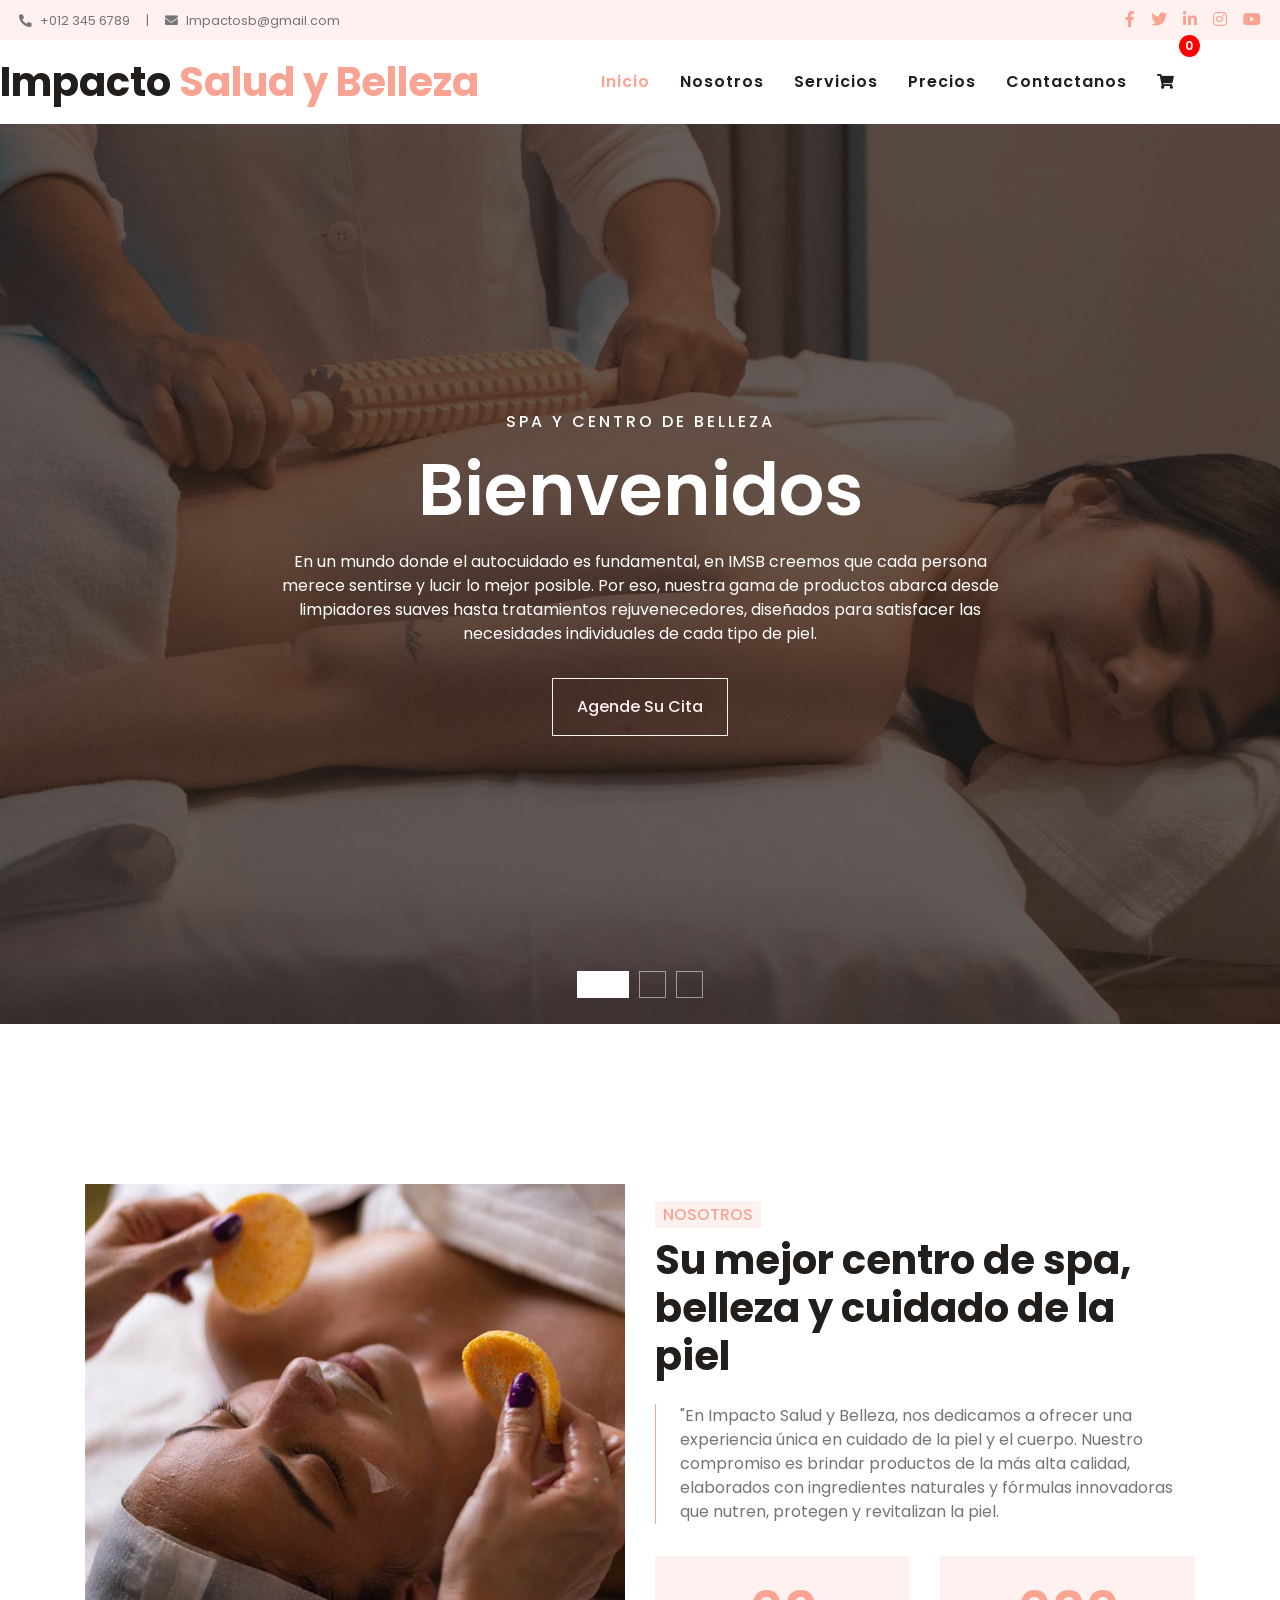
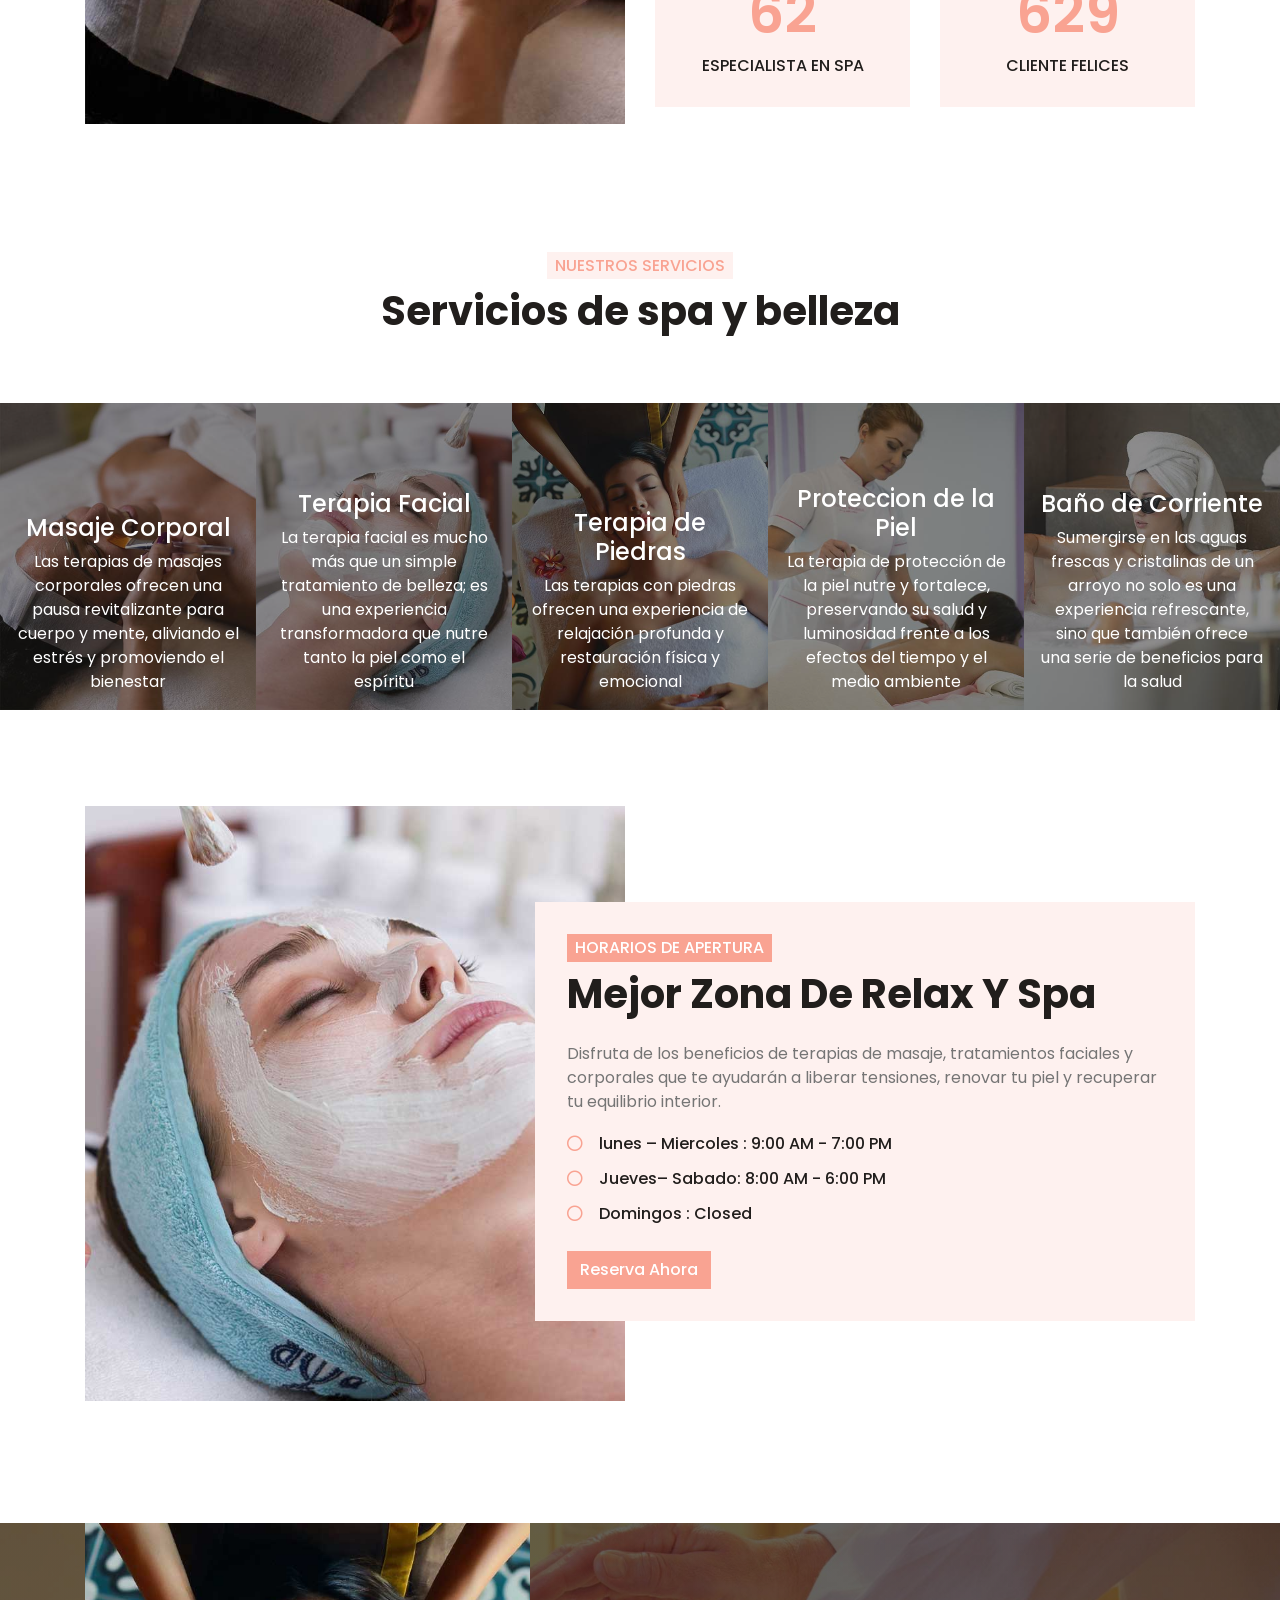
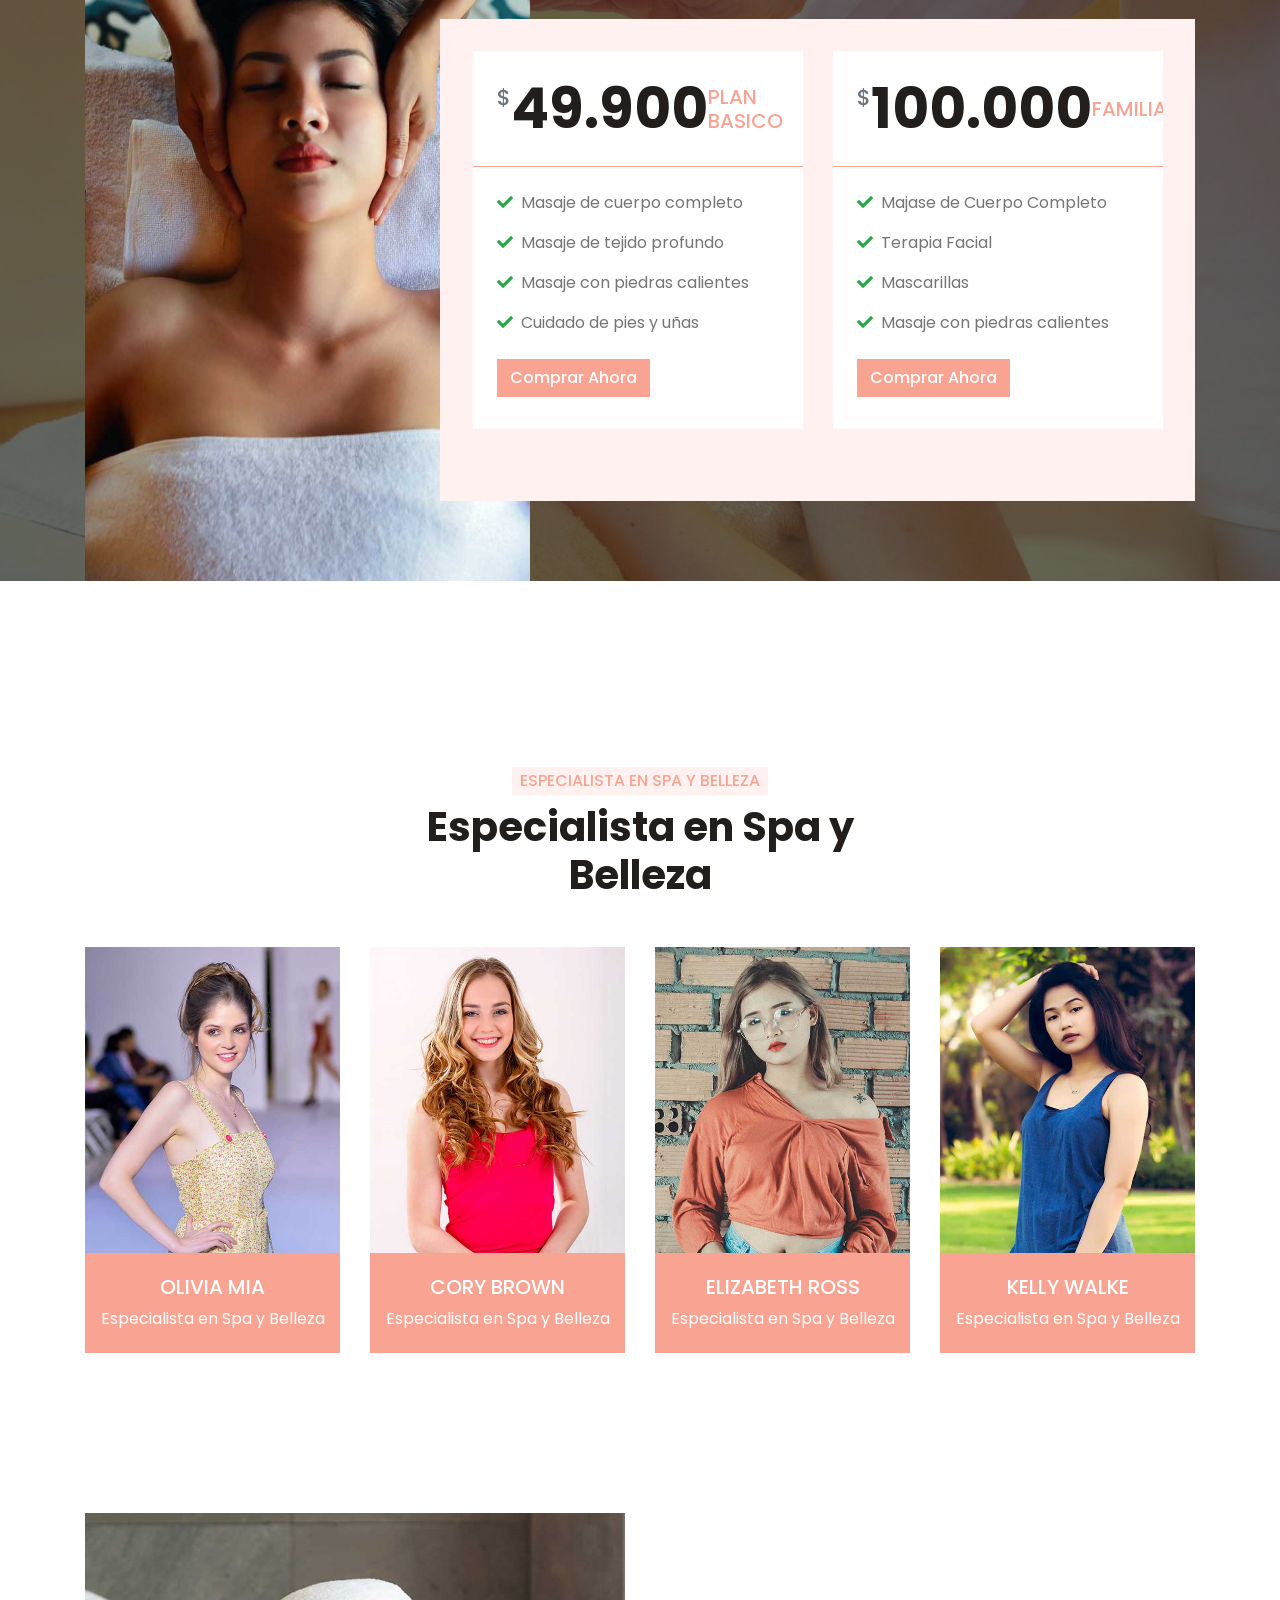
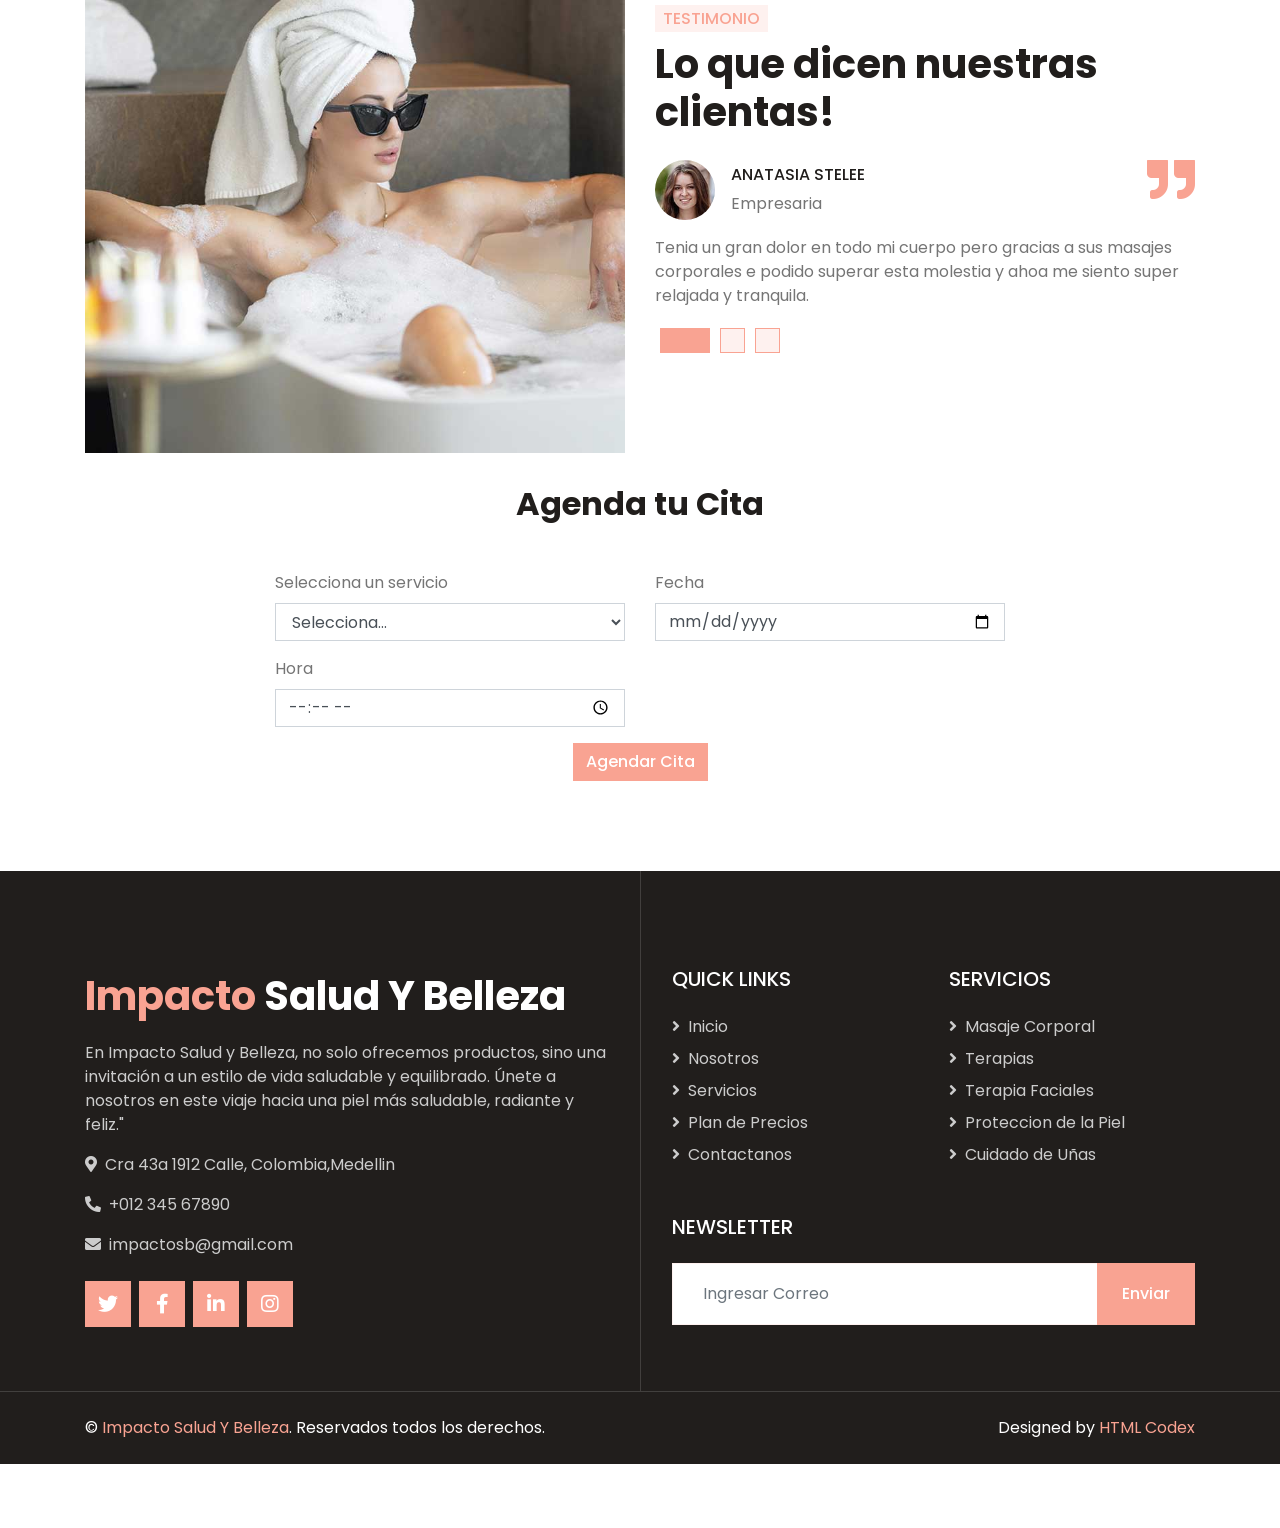
==== index_up.html @ 2ad61154 "Estructura inicial del proyecto" ====
<!DOCTYPE html>
<html lang="en">

<head>
    <meta charset="utf-8">
    <title>Impacto Salud y Belleza </title>
    <meta content="width=device-width, initial-scale=1.0" name="viewport">
    <meta content="Free HTML Templates" name="keywords">
    <meta content="Free HTML Templates" name="description">

    <!-- Favicon -->
    <link href="img/favicon.ico" rel="icon">

    <!-- Google Web Fonts -->
    <link rel="preconnect" href="https://fonts.gstatic.com">
    <link href="https://fonts.googleapis.com/css2?family=Poppins:wght@400;500;600;700&display=swap" rel="stylesheet">

    <!-- Font Awesome -->
    <link href="https://cdnjs.cloudflare.com/ajax/libs/font-awesome/5.10.0/css/all.min.css" rel="stylesheet">

    <!-- Libraries Stylesheet -->
    <link href="lib/animate/animate.min.css" rel="stylesheet">
    <link href="lib/owlcarousel/assets/owl.carousel.min.css" rel="stylesheet">
    <link href="lib/tempusdominus/css/tempusdominus-bootstrap-4.min.css" rel="stylesheet" />

    <!-- Customized Bootstrap Stylesheet -->
    <link href="css/style.css" rel="stylesheet">
</head>

<body>
    <!-- Topbar Start -->
    <div class="container-fluid bg-light d-none d-lg-block">
        <div class="row py-2 px-lg-1">
            <div class="col-lg-6 text-left mb-2 mb-lg-0">
                <div class="d-inline-flex align-items-center">
                    <small><i class="fa fa-phone-alt mr-2"></i>+012 345 6789</small>
                    <small class="px-3">|</small>
                    <small><i class="fa fa-envelope mr-2"></i>Impactosb@gmail.com</small>
                </div>
            </div>
            <div class="col-lg-6 text-right">
                <div class="d-inline-flex align-items-center">
                    <a class="text-primary px-2" href="">
                        <i class="fab fa-facebook-f"></i>
                    </a>
                    <a class="text-primary px-2" href="">
                        <i class="fab fa-twitter"></i>
                    </a>
                    <a class="text-primary px-2" href="">
                        <i class="fab fa-linkedin-in"></i>
                    </a>
                    <a class="text-primary px-2" href="">
                        <i class="fab fa-instagram"></i>
                    </a>
                    <a class="text-primary pl-2" href="">
                        <i class="fab fa-youtube"></i>
                    </a>
                </div>
            </div>
        </div>
    </div>
    <!-- Topbar End -->


    <!-- Navbar Start -->
    <div class="container-fluid p-0">
        <nav class="navbar navbar-expand-lg bg-white navbar-light py-3 py-lg-0 px-lg-0">
            <a href="index.html" class="navbar-brand ml-lg-0">
                <h1 class="m-0 text-primary"><span class="text-dark">Impacto</span> Salud y Belleza</h1>
            </a>
            <button type="button" class="navbar-toggler" data-toggle="collapse" data-target="#navbarCollapse">
                <span class="navbar-toggler-icon"></span>
            </button>
            <div class="collapse navbar-collapse justify-content-between px-lg-0.25" id="navbarCollapse">
                <div class="navbar-nav m-auto py-0">
                    <a href="index_up.html" class="nav-item nav-link active">Inicio</a>
                    <a href="Nosotros.html" class="nav-item nav-link">Nosotros</a>
                    <a href="Servicios.html" class="nav-item nav-link">Servicios</a>
                    <a href="Precios.html" class="nav-item nav-link">Precios</a>
                    <a href="Contactanos.html" class="nav-item nav-link">Contactanos</a
                   <li class="nav-item">
                    <a href="carrito.html" class="nav-link" style="position: relative;">
                        <i class="fas fa-shopping-cart" style="font-size: 15px;"></i>
                        <span id="cart-count" style="
                            position: absolute;
                            top: -5px;
                            right: -10px;
                            font-size: 12px;
                            background-color: red;
                            color: white;
                            border-radius: 50%;
                            padding: 2px 6px;
                        ">0</span>
                    </a>
                </li>
                    </div>
     
</div>
        </nav>
    </div>
    <!-- Navbar End -->


    <!-- Carousel Start -->
    <div class="container-fluid p-0 mb-5 pb-5">
        <div id="header-carousel" class="carousel slide carousel-fade" data-ride="carousel">
            <ol class="carousel-indicators">
                <li data-target="#header-carousel" data-slide-to="0" class="active"></li>
                <li data-target="#header-carousel" data-slide-to="1"></li>
                <li data-target="#header-carousel" data-slide-to="2"></li>
            </ol>
            <div class="carousel-inner">
                <div class="carousel-item position-relative active" style="min-height: 100vh;">
                    <img class="position-absolute w-100 h-100" src="img/carousel-1.jpg" style="object-fit: cover;">
                    <div class="carousel-caption d-flex flex-column align-items-center justify-content-center">
                        <div class="p-3" style="max-width: 900px;">
                            <h6 class="text-white text-uppercase mb-3 animate__animated animate__fadeInDown" style="letter-spacing: 3px;">Spa y centro de belleza</h6>
                            <h3 class="display-3 text-capitalize text-white mb-3">Bienvenidos</h3>
                            <p class="mx-md-5 px-5">En un mundo donde el autocuidado es fundamental, en IMSB creemos que cada persona merece sentirse y lucir lo mejor posible. Por eso, nuestra gama de productos abarca desde limpiadores suaves hasta tratamientos rejuvenecedores, diseñados para satisfacer las necesidades individuales de cada tipo de piel.</p>
                            <a class="btn btn-outline-light py-3 px-4 mt-3 animate__animated animate__fadeInUp" href="#">Agende Su Cita</a>
                        </div>
                    </div>
                </div>
                <div class="carousel-item position-relative" style="min-height: 100vh;">
                    <img class="position-absolute w-100 h-100" src="img/carousel-2.jpg" style="object-fit: cover;">
                    <div class="carousel-caption d-flex flex-column align-items-center justify-content-center">
                        <div class="p-3" style="max-width: 900px;">
                            <h6 class="text-white text-uppercase mb-3 animate__animated animate__fadeInDown" style="letter-spacing: 3px;">Spa y centro de belleza</h6>
                            <h3 class="display-3 text-capitalize text-white mb-3">Tratamientos Faciales</h3>
                            <p class="mx-md-5 px-5">En un mundo donde el autocuidado es fundamental, en IMSB creemos que cada persona merece sentirse y lucir lo mejor posible. Por eso, nuestra gama de productos abarca desde limpiadores suaves hasta tratamientos rejuvenecedores, diseñados para satisfacer las necesidades individuales de cada tipo de piel</p>
                            <a class="btn btn-outline-light py-3 px-4 mt-3 animate__animated animate__fadeInUp" href="#">Agende Su Cita</a>
                        </div>
                    </div>
                </div>
                <div class="carousel-item position-relative" style="min-height: 100vh;">
                    <img class="position-absolute w-100 h-100" src="img/carousel-3.jpg" style="object-fit: cover;">
                    <div class="carousel-caption d-flex flex-column align-items-center justify-content-center">
                        <div class="p-3" style="max-width: 900px;">
                            <h6 class="text-white text-uppercase mb-3 animate__animated animate__fadeInDown" style="letter-spacing: 3px;">Spa y centro de belleza</h6>
                            <h3 class="display-3 text-capitalize text-white mb-3">Tratamiento para la celulitis</h3>
                            <p class="mx-md-5 px-5">En un mundo donde el autocuidado es fundamental, en IMSB creemos que cada persona merece sentirse y lucir lo mejor posible. Por eso, nuestra gama de productos abarca desde limpiadores suaves hasta tratamientos rejuvenecedores, diseñados para satisfacer las necesidades individuales de cada tipo de piel</p>
                            <a class="btn btn-outline-light py-3 px-4 mt-3 animate__animated animate__fadeInUp" href="#">Agende Su Cita</a>
                        </div>
                    </div>
                </div>
            </div>
        </div>
    </div>
    <!-- Carousel End -->


    <!-- About Start -->
    <div class="container-fluid py-5">
        <div class="container py-5">
            <div class="row align-items-center">
                <div class="col-lg-6 pb-5 pb-lg-0">
                    <img class="img-fluid w-100" src="img/about.jpg" alt="">
                </div>
                <div class="col-lg-6">
                    <h6 class="d-inline-block text-primary text-uppercase bg-light py-1 px-2">Nosotros</h6>
                    <h1 class="mb-4">Su mejor centro de spa, belleza y cuidado de la piel</h1>
                    <p class="pl-4 border-left border-primary">"En Impacto Salud y Belleza, nos dedicamos a ofrecer una experiencia única en cuidado de la piel y el cuerpo. Nuestro compromiso es brindar productos de la más alta calidad, elaborados con ingredientes naturales y fórmulas innovadoras que nutren, protegen y revitalizan la piel.</p>
                    <div class="row pt-3">
                        <div class="col-6">
                            <div class="bg-light text-center p-4">
                                <h3 class="display-4 text-primary" data-toggle="counter-up">99</h3>
                                <h6 class="text-uppercase">Especialista en Spa</h6>
                            </div>
                        </div>
                        <div class="col-6">
                            <div class="bg-light text-center p-4">
                                <h3 class="display-4 text-primary" data-toggle="counter-up">999</h3>
                                <h6 class="text-uppercase">Cliente Felices</h6>
                            </div>
                        </div>
                    </div>
                </div>
            </div>
        </div>
    </div>
    <!-- About End -->


    <!-- Service Start -->
    <div class="container-fluid px-0 py-5 my-5">
        <div class="row mx-0 justify-content-center text-center">
            <div class="col-lg-6">
                <h6 class="d-inline-block bg-light text-primary text-uppercase py-1 px-2">Nuestros Servicios</h6>
                <h1>Servicios de spa y belleza</h1>
            </div>
        </div>
        <div class="owl-carousel service-carousel">
            <div class="service-item position-relative">
                <img class="img-fluid" src="img/service-1.jpg" alt="">
                <div class="service-text text-center">
                    <h4 class="text-white font-weight-medium px-3">Masaje Corporal</h4>
                    <p class="text-white px-3 mb-3">Las terapias de masajes corporales ofrecen una pausa revitalizante para cuerpo y mente, aliviando el estrés y promoviendo el bienestar</p>
                    <div class="w-100 bg-white text-center p-4" >
                        <a class="btn btn-primary" href="">Agendar Cita</a>
                    </div>
                </div>
            </div>
            <div class="service-item position-relative">
                <img class="img-fluid" src="img/service-2.jpg" alt="">
                <div class="service-text text-center">
                    <h4 class="text-white font-weight-medium px-3">Terapia Facial</h4>
                    <p class="text-white px-3 mb-3">La terapia facial es mucho más que un simple tratamiento de belleza; es una experiencia transformadora que nutre tanto la piel como el espíritu</p>
                    <div class="w-100 bg-white text-center p-4" >
                        <a class="btn btn-primary" href="">Agendar Cita</a>
                    </div>
                </div>
            </div>
            <div class="service-item position-relative">
                <img class="img-fluid" src="img/service-3.jpg" alt="">
                <div class="service-text text-center">
                    <h4 class="text-white font-weight-medium px-3">Terapia de Piedras</h4>
                    <p class="text-white px-3 mb-3">Las terapias con piedras ofrecen una experiencia de relajación profunda y restauración física y emocional</p>
                    <div class="w-100 bg-white text-center p-4" >
                        <a class="btn btn-primary" href="">Agendar Cita</a>
                    </div>
                </div>
            </div>
            <div class="service-item position-relative">
                <img class="img-fluid" src="img/service-4.jpg" alt="">
                <div class="service-text text-center">
                    <h4 class="text-white font-weight-medium px-3">Proteccion de la Piel</h4>
                    <p class="text-white px-3 mb-3">La terapia de protección de la piel nutre y fortalece, preservando su salud y luminosidad frente a los efectos del tiempo y el medio ambiente</p>
                    <div class="w-100 bg-white text-center p-4" >
                        <a class="btn btn-primary" href="">Agendar Cita</a>
                    </div>
                </div>
            </div>
            <div class="service-item position-relative">
                <img class="img-fluid" src="img/service-5.jpg" alt="">
                <div class="service-text text-center">
                    <h4 class="text-white font-weight-medium px-3">Baño de Corriente</h4>
                    <p class="text-white px-3 mb-3">Sumergirse en las aguas frescas y cristalinas de un arroyo no solo es una experiencia refrescante, sino que también ofrece una serie de beneficios para la salud</p>
                    <div class="w-100 bg-white text-center p-4" >
                        <a class="btn btn-primary" href="">Agendar Cita</a>
                    </div>
                </div>
            </div>
            <div class="service-item position-relative">
                <img class="img-fluid" src="img/service-6.jpg" alt="">
                <div class="service-text text-center">
                    <h4 class="text-white font-weight-medium px-3">Mascarillas</h4>
                    <p class="text-white px-3 mb-3">El enmascaramiento facial no solo es un ritual de belleza, sino una forma eficaz de rejuvenecer y revitalizar la piel</p>
                    <div class="w-100 bg-white text-center p-4" >
                        <a class="btn btn-primary" href="">Agendar Cita</a>
                    </div>
                </div>
                
            </div>
            <section id="appointment" class="appointment-section">
                <div class="container">
                    <div class="row justify-content-center">
                        <div class="col-lg-8">
                            <div class="section-title text-center mb-5">
                                <h2>Agenda tu Cita</h2>
                                
</section>

    </div>
    <!-- Service End -->


    <!-- Open Hours Start -->
    <div class="container-fluid py-5">
        <div class="container py-5">
            <div class="row">
                <div class="col-lg-6" style="min-height: 500px;">
                    <div class="position-relative h-100">
                        <img class="position-absolute w-100 h-100" src="img/opening.jpg" style="object-fit: cover;">
                    </div>
                </div>
                <div class="col-lg-6 pt-5 pb-lg-5">
                    <div class="hours-text bg-light p-4 p-lg-5 my-lg-5">
                        <h6 class="d-inline-block text-white text-uppercase bg-primary py-1 px-2">Horarios de Apertura</h6>
                        <h1 class="mb-4">Mejor Zona De Relax Y Spa</h1>
                        <p>Disfruta de los beneficios de terapias de masaje, tratamientos faciales y corporales que te ayudarán a liberar tensiones, renovar tu piel y recuperar tu equilibrio interior.</p>
                        <ul class="list-inline">
                            <li class="h6 py-1"><i class="far fa-circle text-primary mr-3"></i>lunes – Miercoles : 9:00 AM - 7:00 PM</li>
                            <li class="h6 py-1"><i class="far fa-circle text-primary mr-3"></i>Jueves–  Sabado: 8:00 AM - 6:00 PM</li>
                            <li class="h6 py-1"><i class="far fa-circle text-primary mr-3"></i>Domingos : Closed</li>
                        </ul>
                        <a href="" class="btn btn-primary mt-2">Reserva Ahora</a>
                    </div>
                </div>
            </div>
        </div>
    </div>
    <!-- Open Hours End -->


    <!-- Pricing Start -->
    <div class="container-fluid bg-pricing" style="margin: 90px 0;">
        <div class="container">
            <div class="row">
                <div class="col-lg-5" style="min-height: 500px;">
                    <div class="position-relative h-100">
                        <img class="position-absolute w-100 h-100" src="img/pricing.jpg" style="object-fit: cover;">
                    </div>
                </div>
                <div class="col-lg-7 pt-5 pb-lg-5">
                    <div class="pricing-text bg-light p-4 p-lg-5 my-lg-5">
                        <div class="owl-carousel pricing-carousel">
                            <div class="bg-white">
                                <div class="d-flex align-items-center justify-content-between border-bottom border-primary p-4">
                                    <h1 class="display-4 mb-0">
                                        <small class="align-top text-muted font-weight-medium" style="font-size: 22px; line-height: 45px;">$</small>49.900<small class="align-bottom text-muted font-weight-medium" style="font-size: 16px; line-height: 40px;"></small>
                                    </h1>
                                    <h5 class="text-primary text-uppercase m-0">Plan Basico</h5>
                                </div>
                                <div class="p-4">
                                    <p><i class="fa fa-check text-success mr-2"></i>Masaje de cuerpo completo</p>
                                    <p><i class="fa fa-check text-success mr-2"></i>Masaje de tejido profundo</p>
                                    <p><i class="fa fa-check text-success mr-2"></i>Masaje con piedras calientes</p>
                                    <p><i class="fa fa-check text-success mr-2"></i>Cuidado de pies y uñas</p>
                                    <a href="" class="btn btn-primary my-2">Comprar Ahora</a>
                                </div>
                            </div>
                            <div class="bg-white">
                                <div class="d-flex align-items-center justify-content-between border-bottom border-primary p-4">
                                    <h1 class="display-4 mb-0">
                                        <small class="align-top text-muted font-weight-medium" style="font-size: 22px; line-height: 45px;">$</small>100.000<small class="align-bottom text-muted font-weight-medium" style="font-size: 16px; line-height: 40px;"></small>
                                    </h1>
                                    <h5 class="text-primary text-uppercase m-0">Familiar</h5>
                                </div>
                                <div class="p-4">
                                    <p><i class="fa fa-check text-success mr-2"></i>Majase de Cuerpo Completo</p>
                                    <p><i class="fa fa-check text-success mr-2"></i>Terapia Facial</p>
                                    <p><i class="fa fa-check text-success mr-2"></i>Mascarillas</p>
                                    <p><i class="fa fa-check text-success mr-2"></i>Masaje con piedras calientes</p>
                                    <a href="" class="btn btn-primary my-2">Comprar Ahora</a>
                                </div>
                            </div>
                            <div class="bg-white">
                                <div class="d-flex align-items-center justify-content-between border-bottom border-primary p-4">
                                    <h1 class="display-4 mb-0">
                                        <small class="align-top text-muted font-weight-medium" style="font-size: 22px; line-height: 45px;">$</small>200.000<small class="align-bottom text-muted font-weight-medium" style="font-size: 16px; line-height: 40px;"></small>
                                    </h1>
                                    <h5 class="text-primary text-uppercase m-0">VIP</h5>
                                </div>
                                <div class="p-4">
                                    <p><i class="fa fa-check text-success mr-2"></i>Masaje De cuerpo Completo</p>
                                    <p><i class="fa fa-check text-success mr-2"></i>Masaje de piedras calientes</p>
                                    <p><i class="fa fa-check text-success mr-2"></i>Proteccion de la Piel</p>
                                    <p><i class="fa fa-check text-success mr-2"></i>Terapia facial</p>
                                    <p><i class="fa fa-check text-success mr-2"></i>Mascarillas</p>
                                    <a href="" class="btn btn-primary my-2">Comprar Ahora</a>
                                </div>
                            </div>
                        </div>
                    </div>
                </div>
            </div>
        </div>
    </div>
    <!-- Pricing End -->


    <!-- Team Start -->
    <div class="container-fluid py-5">
        <div class="container pt-5">
            <div class="row justify-content-center text-center">
                <div class="col-lg-6">
                    <h6 class="d-inline-block bg-light text-primary text-uppercase py-1 px-2">Especialista en Spa y Belleza</h6>
                    <h1 class="mb-5">Especialista en Spa y Belleza</h1>
                </div>
            </div>
            <div class="row">
                <div class="col-lg-3 col-md-6">
                    <div class="team position-relative overflow-hidden mb-5">
                        <img class="img-fluid" src="img/team-1.jpg" alt="">
                        <div class="position-relative text-center">
                            <div class="team-text bg-primary text-white">
                                <h5 class="text-white text-uppercase">Olivia Mia</h5>
                                <p class="m-0">Especialista en Spa y Belleza</p>
                            </div>
                            <div class="team-social bg-dark text-center">
                                <a class="btn btn-outline-primary btn-square mr-2" href="#"><i class="fab fa-twitter"></i></a>
                                <a class="btn btn-outline-primary btn-square mr-2" href="#"><i class="fab fa-facebook-f"></i></a>
                                <a class="btn btn-outline-primary btn-square mr-2" href="#"><i class="fab fa-linkedin-in"></i></a>
                                <a class="btn btn-outline-primary btn-square" href="#"><i class="fab fa-instagram"></i></a>
                            </div>
                        </div>
                    </div>
                </div>
                <div class="col-lg-3 col-md-6">
                    <div class="team position-relative overflow-hidden mb-5">
                        <img class="img-fluid" src="img/team-2.jpg" alt="">
                        <div class="position-relative text-center">
                            <div class="team-text bg-primary text-white">
                                <h5 class="text-white text-uppercase">Cory Brown</h5>
                                <p class="m-0">Especialista en Spa y Belleza</p>
                            </div>
                            <div class="team-social bg-dark text-center">
                                <a class="btn btn-outline-primary btn-square mr-2" href="#"><i class="fab fa-twitter"></i></a>
                                <a class="btn btn-outline-primary btn-square mr-2" href="#"><i class="fab fa-facebook-f"></i></a>
                                <a class="btn btn-outline-primary btn-square mr-2" href="#"><i class="fab fa-linkedin-in"></i></a>
                                <a class="btn btn-outline-primary btn-square" href="#"><i class="fab fa-instagram"></i></a>
                            </div>
                        </div>
                    </div>
                </div>
                <div class="col-lg-3 col-md-6">
                    <div class="team position-relative overflow-hidden mb-5">
                        <img class="img-fluid" src="img/team-3.jpg" alt="">
                        <div class="position-relative text-center">
                            <div class="team-text bg-primary text-white">
                                <h5 class="text-white text-uppercase">Elizabeth Ross</h5>
                                <p class="m-0">Especialista en Spa y Belleza</p>
                            </div>
                            <div class="team-social bg-dark text-center">
                                <a class="btn btn-outline-primary btn-square mr-2" href="#"><i class="fab fa-twitter"></i></a>
                                <a class="btn btn-outline-primary btn-square mr-2" href="#"><i class="fab fa-facebook-f"></i></a>
                                <a class="btn btn-outline-primary btn-square mr-2" href="#"><i class="fab fa-linkedin-in"></i></a>
                                <a class="btn btn-outline-primary btn-square" href="#"><i class="fab fa-instagram"></i></a>
                            </div>
                        </div>
                    </div>
                </div>
                <div class="col-lg-3 col-md-6">
                    <div class="team position-relative overflow-hidden mb-5">
                        <img class="img-fluid" src="img/team-4.jpg" alt="">
                        <div class="position-relative text-center">
                            <div class="team-text bg-primary text-white">
                                <h5 class="text-white text-uppercase">Kelly Walke</h5>
                                <p class="m-0">Especialista en Spa y Belleza</p>
                            </div>
                            <div class="team-social bg-dark text-center">
                                <a class="btn btn-outline-primary btn-square mr-2" href="#"><i class="fab fa-twitter"></i></a>
                                <a class="btn btn-outline-primary btn-square mr-2" href="#"><i class="fab fa-facebook-f"></i></a>
                                <a class="btn btn-outline-primary btn-square mr-2" href="#"><i class="fab fa-linkedin-in"></i></a>
                                <a class="btn btn-outline-primary btn-square" href="#"><i class="fab fa-instagram"></i></a>
                            </div>
                        </div>
                    </div>
                </div>
            </div>
        </div>
    </div>
    <!-- Team End -->


    <!-- Testimonial Start -->
    <div class="container-fluid py-5">
        <div class="container py-5">
            <div class="row align-items-center">
                <div class="col-lg-6 pb-5 pb-lg-0">
                    <img class="img-fluid w-100" src="img/testimonial.jpg" alt="">
                </div>
                <div class="col-lg-6">
                    <h6 class="d-inline-block text-primary text-uppercase bg-light py-1 px-2">Testimonio</h6>
                    <h1 class="mb-4">Lo que dicen nuestras clientas!</h1>
                    <div class="owl-carousel testimonial-carousel">
                        <div class="position-relative">
                            <i class="fa fa-3x fa-quote-right text-primary position-absolute" style="top: -6px; right: 0;"></i>
                            <div class="d-flex align-items-center mb-3">
                                <img class="img-fluid rounded-circle" src="img/testimonial-1.jpg" style="width: 60px; height: 60px;" alt="">
                                <div class="ml-3">
                                    <h6 class="text-uppercase">Anatasia Stelee</h6>
                                    <span>Empresaria</span>
                                </div>
                            </div>
                            <p class="m-0">Tenia un gran dolor en todo mi cuerpo pero gracias a sus masajes corporales e podido superar esta molestia y ahoa me siento super relajada y tranquila.</p>
                        </div>
                        <div class="position-relative">
                            <i class="fa fa-3x fa-quote-right text-primary position-absolute" style="top: -6px; right: 0;"></i>
                            <div class="d-flex align-items-center mb-3">
                                <img class="img-fluid rounded-circle" src="img/testimonial-2.jpg" style="width: 60px; height: 60px;" alt="">
                                <div class="ml-3">
                                    <h6 class="text-uppercase">Annie Rosales</h6>
                                    <span>Ingeniera</span>
                                </div>
                            </div>
                            <p class="m-0">Sufro de Problemas de resequeda en mi piel, pero hoy estuve en IMSB realizandome un terapia de proteccion de la piel y fue increible ahora siento mi piel mucho mas suave y agradable.</p>
                        </div>
                        <div class="position-relative">
                            <i class="fa fa-3x fa-quote-right text-primary position-absolute" style="top: -6px; right: 0;"></i>
                            <div class="d-flex align-items-center mb-3">
                                <img class="img-fluid rounded-circle" src="img/testimonial-3.jpg" style="width: 60px; height: 60px;" alt="">
                                <div class="ml-3">
                                    <h6 class="text-uppercase">Roberta Grisales</h6>
                                    <span>Couh</span>
                                </div>
                            </div>
                            <p class="m-0">Sus Baños de arroyo son super genial para relajar el Cuerpo.</p>
                        </div>
                    </div>
                </div>
            </div>
        </div>
    </div>
    <!-- Testimonial End -->


    <!-- Footer Start -->
    <section id="appointment" class="appointment-section">
        <div class="container">
            <div class="row justify-content-center">
                <div class="col-lg-8">
                    <div class="section-title text-center mb-5">
                        <h2>Agenda tu Cita</h2>
        
                        </div>
                        <div class="row">
                            <div class="col-md-6 mb-3">
                                <label for="service">Selecciona un servicio</label>
                                <select name="service" id="service" class="form-control" required>
                                    <option value="">Selecciona...</option>
                                    <option value="1">Masaje relajante</option>
                                    <option value="2">Facial rejuvenecedor</option>
                                    <option value="3">Manicure & Pedicure</option>
                                </select>
                            </div>
                            <div class="col-md-6 mb-3">
                                <label for="date">Fecha</label>
                                <input type="date" name="date" id="date" class="form-control" required>
                            </div>
                        </div>
                        <div class="row">
                            <div class="col-md-6 mb-3">
                                <label for="time">Hora</label>
                                <input type="time" name="time" id="time" class="form-control" required>
                            </div>
                        </div>
                        <div class="text-center">
                            <button type="submit" class="btn btn-primary">Agendar Cita</button>
                        </div>
                    </form>
                </div>
            </div>
        </div>
    </section>
    
    </body>

    <div class="footer container-fluid position-relative bg-dark py-5" style="margin-top: 90px;">
        <div class="container pt-5">
            <div class="row">
                <div class="col-lg-6 pr-lg-5 mb-5">
                    <a href="index.html" class="navbar-brand">
                        <h1 class="mb-3 text-white"><span class="text-primary">Impacto</span> Salud Y Belleza</h1>
                    </a>
                    <p>En Impacto Salud y Belleza, no solo ofrecemos productos, sino una invitación a un estilo de vida saludable y equilibrado. Únete a nosotros en este viaje hacia una piel más saludable, radiante y feliz."</p>
                    <p><i class="fa fa-map-marker-alt mr-2"></i>Cra 43a 1912 Calle, Colombia,Medellin</p>
                    <p><i class="fa fa-phone-alt mr-2"></i>+012 345 67890</p>
                    <p><i class="fa fa-envelope mr-2"></i>impactosb@gmail.com</p>
                    <div class="d-flex justify-content-start mt-4">
                        <a class="btn btn-lg btn-primary btn-lg-square mr-2" href="#"><i class="fab fa-twitter"></i></a>
                        <a class="btn btn-lg btn-primary btn-lg-square mr-2" href="#"><i class="fab fa-facebook-f"></i></a>
                        <a class="btn btn-lg btn-primary btn-lg-square mr-2" href="#"><i class="fab fa-linkedin-in"></i></a>
                        <a class="btn btn-lg btn-primary btn-lg-square" href="#"><i class="fab fa-instagram"></i></a>
                    </div>
                </div>
                <div class="col-lg-6 pl-lg-5">
                    <div class="row">
                        <div class="col-sm-6 mb-5">
                            <h5 class="text-white text-uppercase mb-4">Quick Links</h5>
                            <div class="d-flex flex-column justify-content-start">
                                <a class="text-white-50 mb-2" href="#"><i class="fa fa-angle-right mr-2"></i>Inicio</a>
                                <a class="text-white-50 mb-2" href="#"><i class="fa fa-angle-right mr-2"></i>Nosotros</a>
                                <a class="text-white-50 mb-2" href="#"><i class="fa fa-angle-right mr-2"></i>Servicios</a>
                                <a class="text-white-50 mb-2" href="#"><i class="fa fa-angle-right mr-2"></i>Plan de Precios</a>
                                <a class="text-white-50" href="#"><i class="fa fa-angle-right mr-2"></i>Contactanos</a>
                            </div>
                        </div>
                        <div class="col-sm-6 mb-5">
                            <h5 class="text-white text-uppercase mb-4">Servicios</h5>
                            <div class="d-flex flex-column justify-content-start">
                                <a class="text-white-50 mb-2" href="#"><i class="fa fa-angle-right mr-2"></i>Masaje Corporal</a>
                                <a class="text-white-50 mb-2" href="#"><i class="fa fa-angle-right mr-2"></i>Terapias</a>
                                <a class="text-white-50 mb-2" href="#"><i class="fa fa-angle-right mr-2"></i>Terapia Faciales</a>
                                <a class="text-white-50 mb-2" href="#"><i class="fa fa-angle-right mr-2"></i>Proteccion de la Piel</a>
                                <a class="text-white-50" href="#"><i class="fa fa-angle-right mr-2"></i>Cuidado de Uñas</a>
                            </div>
                        </div>
                        <div class="col-sm-12 mb-5">
                            <h5 class="text-white text-uppercase mb-4">Newsletter</h5>
                            <div class="w-100">
                                <div class="input-group">
                                    <input type="text" class="form-control border-light" style="padding: 30px;" placeholder="Ingresar Correo">
                                    <div class="input-group-append">
                                        <button class="btn btn-primary px-4">Enviar</button>
                                    </div>
                                </div>
                            </div>
                        </div>
                    </div>
                </div>
            </div>
        </div>
    </div>
    <div class="container-fluid bg-dark text-light border-top py-4" style="border-color: rgba(256, 256, 256, .15) !important;">
        <div class="container">
            <div class="row">
                <div class="col-md-6 text-center text-md-left mb-3 mb-md-0">
                    <p class="m-0 text-white">&copy; <a href="#">Impacto Salud Y Belleza</a>. Reservados todos los derechos.</p>
                </div>
                <div class="col-md-6 text-center text-md-right">
                    <p class="m-0 text-white">Designed by <a href="https://htmlcodex.com">HTML Codex</a></p>
                </div>
            </div>
        </div>
    </div>
    <!-- Footer End -->


    <!-- Back to Top -->
    <a href="#" class="btn btn-lg btn-primary back-to-top"><i class="fa fa-angle-double-up"></i></a>


    <!-- JavaScript Libraries -->
    <script src="https://code.jquery.com/jquery-3.4.1.min.js"></script>
    <script src="https://stackpath.bootstrapcdn.com/bootstrap/4.4.1/js/bootstrap.bundle.min.js"></script>
    <script src="lib/easing/easing.min.js"></script>
    <script src="lib/waypoints/waypoints.min.js"></script>
    <script src="lib/counterup/counterup.min.js"></script>
    <script src="lib/owlcarousel/owl.carousel.min.js"></script>
    <script src="lib/tempusdominus/js/moment.min.js"></script>
    <script src="lib/tempusdominus/js/moment-timezone.min.js"></script>
    <script src="lib/tempusdominus/js/tempusdominus-bootstrap-4.min.js"></script>

    <!-- Contact Javascript File -->
    <script src="mail/jqBootstrapValidation.min.js"></script>
    <script src="mail/contact.js"></script>

    <!-- Template Javascript -->
    <script src="js/main.js"></script>

</html>
---- css/style.css ----
/******* Bootstrap Theming ********/
/*!
 * Bootstrap v4.5.3 (https://getbootstrap.com/)
 * Copyright 2011-2020 The Bootstrap Authors
 * Copyright 2011-2020 Twitter, Inc.
 * Licensed under MIT (https://github.com/twbs/bootstrap/blob/main/LICENSE)
 */
:root {
  --blue: #007bff;
  --indigo: #6610f2;
  --purple: #6f42c1;
  --pink: #e83e8c;
  --red: #dc3545;
  --orange: #fd7e14;
  --yellow: #ffc107;
  --green: #28a745;
  --teal: #20c997;
  --cyan: #17a2b8;
  --white: #fff;
  --gray: #6c757d;
  --gray-dark: #343a40;
  --primary: #F9A392;
  --secondary: #6EBBF6;
  --success: #28a745;
  --info: #17a2b8;
  --warning: #ffc107;
  --danger: #dc3545;
  --light: #FEF1EF;
  --dark: #211E1C;
  --breakpoint-xs: 0;
  --breakpoint-sm: 576px;
  --breakpoint-md: 768px;
  --breakpoint-lg: 992px;
  --breakpoint-xl: 1200px;
  --font-family-sans-serif: "Poppins", sans-serif;
  --font-family-monospace: SFMono-Regular, Menlo, Monaco, Consolas, "Liberation Mono", "Courier New", monospace;
}

*,
*::before,
*::after {
  box-sizing: border-box;
}

html {
  font-family: sans-serif;
  line-height: 1.15;
  -webkit-text-size-adjust: 100%;
  -webkit-tap-highlight-color: rgba(0, 0, 0, 0);
}

article, aside, figcaption, figure, footer, header, hgroup, main, nav, section {
  display: block;
}

body {
  margin: 0;
  font-family: "Poppins", sans-serif;
  font-size: 1rem;
  font-weight: 400;
  line-height: 1.5;
  color: #757575;
  text-align: left;
  background-color: #fff;
}

[tabindex="-1"]:focus:not(:focus-visible) {
  outline: 0 !important;
}

hr {
  box-sizing: content-box;
  height: 0;
  overflow: visible;
}

h1, h2, h3, h4, h5, h6 {
  margin-top: 0;
  margin-bottom: 0.5rem;
}

p {
  margin-top: 0;
  margin-bottom: 1rem;
}

abbr[title],
abbr[data-original-title] {
  text-decoration: underline;
  text-decoration: underline dotted;
  cursor: help;
  border-bottom: 0;
  text-decoration-skip-ink: none;
}

address {
  margin-bottom: 1rem;
  font-style: normal;
  line-height: inherit;
}

ol,
ul,
dl {
  margin-top: 0;
  margin-bottom: 1rem;
}

ol ol,
ul ul,
ol ul,
ul ol {
  margin-bottom: 0;
}

dt {
  font-weight: 700;
}

dd {
  margin-bottom: 2rem;
  margin-left: 0;
}

blockquote {
  margin: 0 0 1rem;
}

b,
strong {
  font-weight: bolder;
}

small {
  font-size: 80%;
}

sub,
sup {
  position: relative;
  font-size: 75%;
  line-height: 0;
  vertical-align: baseline;
}

sub {
  bottom: -.25em;
}

sup {
  top: -.5em;
}

a {
  color: #F9A392;
  text-decoration: none;
  background-color: transparent;
}

a:hover {
  color: #f56649;
  text-decoration: underline;
}

a:not([href]):not([class]) {
  color: inherit;
  text-decoration: none;
}

a:not([href]):not([class]):hover {
  color: inherit;
  text-decoration: none;
}

pre,
code,
kbd,
samp {
  font-family: SFMono-Regular, Menlo, Monaco, Consolas, "Liberation Mono", "Courier New", monospace;
  font-size: 1em;
}

pre {
  margin-top: 0;
  margin-bottom: 1rem;
  overflow: auto;
  -ms-overflow-style: scrollbar;
}

figure {
  margin: 0 0 1rem;
}

img {
  vertical-align: middle;
  border-style: none;
}

svg {
  overflow: hidden;
  vertical-align: middle;
}

table {
  border-collapse: collapse;
}

caption {
  padding-top: 0.75rem;
  padding-bottom: 0.75rem;
  color: #6c757d;
  text-align: left;
  caption-side: bottom;
}

th {
  text-align: inherit;
  text-align: -webkit-match-parent;
}

label {
  display: inline-block;
  margin-bottom: 0.5rem;
}

button {
  border-radius: 0;
}

button:focus {
  outline: 1px dotted;
  outline: 5px auto -webkit-focus-ring-color;
}

input,
button,
select,
optgroup,
textarea {
  margin: 0;
  font-family: inherit;
  font-size: inherit;
  line-height: inherit;
}

button,
input {
  overflow: visible;
}

button,
select {
  text-transform: none;
}

[role="button"] {
  cursor: pointer;
}

select {
  word-wrap: normal;
}

button,
[type="button"],
[type="reset"],
[type="submit"] {
  -webkit-appearance: button;
}

button:not(:disabled),
[type="button"]:not(:disabled),
[type="reset"]:not(:disabled),
[type="submit"]:not(:disabled) {
  cursor: pointer;
}

button::-moz-focus-inner,
[type="button"]::-moz-focus-inner,
[type="reset"]::-moz-focus-inner,
[type="submit"]::-moz-focus-inner {
  padding: 0;
  border-style: none;
}

input[type="radio"],
input[type="checkbox"] {
  box-sizing: border-box;
  padding: 0;
}

textarea {
  overflow: auto;
  resize: vertical;
}

fieldset {
  min-width: 0;
  padding: 0;
  margin: 0;
  border: 0;
}

legend {
  display: block;
  width: 100%;
  max-width: 100%;
  padding: 0;
  margin-bottom: .5rem;
  font-size: 1.5rem;
  line-height: inherit;
  color: inherit;
  white-space: normal;
}

@media (max-width: 1200px) {
  legend {
    font-size: calc(1.5rem + 0.3vw) ;
  }
}

progress {
  vertical-align: baseline;
}

[type="number"]::-webkit-inner-spin-button,
[type="number"]::-webkit-outer-spin-button {
  height: auto;
}

[type="search"] {
  outline-offset: -2px;
  -webkit-appearance: none;
}

[type="search"]::-webkit-search-decoration {
  -webkit-appearance: none;
}

::-webkit-file-upload-button {
  font: inherit;
  -webkit-appearance: button;
}

output {
  display: inline-block;
}

summary {
  display: list-item;
  cursor: pointer;
}

template {
  display: none;
}

[hidden] {
  display: none !important;
}

h1, h2, h3, h4, h5, h6,
.h1, .h2, .h3, .h4, .h5, .h6 {
  margin-bottom: 0.5rem;
  font-weight: 500;
  line-height: 1.2;
  color: #211E1C;
}

h1, .h1 {
  font-size: 2.5rem;
}

@media (max-width: 1200px) {
  h1, .h1 {
    font-size: calc(1rem + 1.5vw);
}
}

h2, .h2 {
  font-size: 2rem;
}

@media (max-width: 1200px) {
  h2, .h2 {
    font-size: calc(1rem + 0.9vw) ;
  }
}

h3, .h3 {
  font-size: 1.75rem;
}

@media (max-width: 1200px) {
  h3, .h3 {
    font-size: calc(1rem + 0.6vw) ;
  }
}

h4, .h4 {
  font-size: 1.5rem;
}

@media (max-width: 1200px) {
  h4, .h4 {
    font-size: calc(1.275rem + 0.3vw) ;
  }
}

h5, .h5 {
  font-size: 1.25rem;
}

h6, .h6 {
  font-size: 1rem;
}

.lead {
  font-size: 1.25rem;
  font-weight: 300;
}

.display-1 {
  font-size: 6rem;
  font-weight: 300;
  line-height: 1.2;
}

@media (max-width: 1200px) {
  .display-1 {
    font-size: calc(1.725rem + 5.7vw) ;
  }
}

.display-2 {
  font-size: 5.5rem;
  font-weight: 300;
  line-height: 1.2;
}

@media (max-width: 1200px) {
  .display-2 {
    font-size: calc(1.675rem + 5.1vw) ;
  }
}

.display-3 {
  font-size: 4.5rem;
  font-weight: 300;
  line-height: 1.2;
}

@media (max-width: 1200px) {
  .display-3 {
    font-size: calc(1.575rem + 3.9vw) ;
  }
}

.display-4 {
  font-size: 3.5rem;
  font-weight: 300;
  line-height: 1.2;
}

@media (max-width: 1200px) {
  .display-4 {
    font-size: calc(1.475rem + 2.7vw) ;
  }
}

hr {
  margin-top: 1rem;
  margin-bottom: 1rem;
  border: 0;
  border-top: 1px solid rgba(0, 0, 0, 0.1);
}

small,
.small {
  font-size: 80%;
  font-weight: 400;
}

mark,
.mark {
  padding: 0.2em;
  background-color: #fcf8e3;
}

.list-unstyled {
  padding-left: 0;
  list-style: none;
}

.list-inline {
  padding-left: 0;
  list-style: none;
}

.list-inline-item {
  display: inline-block;
}

.list-inline-item:not(:last-child) {
  margin-right: 0.5rem;
}

.initialism {
  font-size: 90%;
  text-transform: uppercase;
}

.blockquote {
  margin-bottom: 1rem;
  font-size: 1rem;
}
navbar-brand ml-lg-3
.blockquote-footer {
  display: block;
  font-size: 60%;
  color: #6c757d;
}

.blockquote-footer::before {
  content: "\2014\00A0";
}

.img-fluid {
  max-width: 100%;
  height: auto;
}

.img-thumbnail {
  padding: 0.25rem;
  background-color: #fff;
  border: 1px solid #dee2e6;
  max-width: 100%;
  height: auto;
}

.figure {
  display: inline-block;
}

.figure-img {
  margin-bottom: 0.5rem;
  line-height: 1;
}

.figure-caption {
  font-size: 90%;
  color: #6c757d;
}

code {
  font-size: 87.5%;
  color: #e83e8c;
  word-wrap: break-word;
}

a > code {
  color: inherit;
}

kbd {
  padding: 0.2rem 0.4rem;
  font-size: 87.5%;
  color: #fff;
  background-color: #212529;
}

kbd kbd {
  padding: 0;
  font-size: 100%;
  font-weight: 700;
}

pre {
  display: block;
  font-size: 87.5%;
  color: #212529;
}

pre code {
  font-size: inherit;
  color: inherit;
  word-break: normal;
}

.pre-scrollable {
  max-height: 340px;
  overflow-y: scroll;
}

.container,
.container-fluid,
.container-sm,
.container-md,
.container-lg,
.container-xl {
  width: 100%;
  padding-right: 15px;
  padding-left: 15px;
  margin-right: auto;
  margin-left: auto;
}

@media (min-width: 576px) {
  .container, .container-sm {
    max-width: 540px;
  }
}

@media (min-width: 768px) {
  .container, .container-sm, .container-md {
    max-width: 720px;
  }
}

@media (min-width: 992px) {
  .container, .container-sm, .container-md, .container-lg {
    max-width: 960px;

  }
}

@media (min-width: 1200px) {
  .container, .container-sm, .container-md, .container-lg, .container-xl {
    max-width: 1140px;
  }
}

.row {
  display: flex;
  flex-wrap: wrap;
  margin-right: -15px;
  margin-left: -15px;
}

.no-gutters {
  margin-right: 0;
  margin-left: 0;
}

.no-gutters > .col,
.no-gutters > [class*="col-"] {
  padding-right: 0;
  padding-left: 0;
}

.col-1, .col-2, .col-3, .col-4, .col-5, .col-6, .col-7, .col-8, .col-9, .col-10, .col-11, .col-12, .col,
.col-auto, .col-sm-1, .col-sm-2, .col-sm-3, .col-sm-4, .col-sm-5, .col-sm-6, .col-sm-7, .col-sm-8, .col-sm-9, .col-sm-10, .col-sm-11, .col-sm-12, .col-sm,
.col-sm-auto, .col-md-1, .col-md-2, .col-md-3, .col-md-4, .col-md-5, .col-md-6, .col-md-7, .col-md-8, .col-md-9, .col-md-10, .col-md-11, .col-md-12, .col-md,
.col-md-auto, .col-lg-1, .col-lg-2, .col-lg-3, .col-lg-4, .col-lg-5, .col-lg-6, .col-lg-7, .col-lg-8, .col-lg-9, .col-lg-10, .col-lg-11, .col-lg-12, .col-lg,
.col-lg-auto, .col-xl-1, .col-xl-2, .col-xl-3, .col-xl-4, .col-xl-5, .col-xl-6, .col-xl-7, .col-xl-8, .col-xl-9, .col-xl-10, .col-xl-11, .col-xl-12, .col-xl,
.col-xl-auto {
  position: relative;
  width: 100%;
  padding-right: 15px;
  padding-left: 15px;
}

.col {
  flex-basis: 0;
  flex-grow: 1;
  max-width: 100%;
}

.row-cols-1 > * {
  flex: 0 0 100%;
  max-width: 100%;
}

.row-cols-2 > * {
  flex: 0 0 50%;
  max-width: 50%;
}

.row-cols-3 > * {
  flex: 0 0 33.33333%;
  max-width: 33.33333%;
}

.row-cols-4 > * {
  flex: 0 0 25%;
  max-width: 25%;
}

.row-cols-5 > * {
  flex: 0 0 20%;
  max-width: 20%;
}

.row-cols-6 > * {
  flex: 0 0 16.66667%;
  max-width: 16.66667%;
}

.col-auto {
  flex: 0 0 auto;
  width: auto;
  max-width: 100%;
}

.col-1 {
  flex: 0 0 8.33333%;
  max-width: 8.33333%;
}

.col-2 {
  flex: 0 0 16.66667%;
  max-width: 16.66667%;
}

.col-3 {
  flex: 0 0 25%;
  max-width: 25%;
}

.col-4 {
  flex: 0 0 33.33333%;
  max-width: 33.33333%;
}

.col-5 {
  flex: 0 0 41.66667%;
  max-width: 41.66667%;
}

.col-6 {
  flex: 0 0 50%;
  max-width: 50%;
}

.col-7 {
  flex: 0 0 58.33333%;
  max-width: 58.33333%;
}

.col-8 {
  flex: 0 0 66.66667%;
  max-width: 66.66667%;
}

.col-9 {
  flex: 0 0 75%;
  max-width: 75%;
}

.col-10 {
  flex: 0 0 83.33333%;
  max-width: 83.33333%;
}

.col-11 {
  flex: 0 0 91.66667%;
  max-width: 91.66667%;
}

.col-12 {
  flex: 0 0 100%;
  max-width: 100%;
}

.order-first {
  order: -1;
}

.order-last {
  order: 13;
}

.order-0 {
  order: 0;
}

.order-1 {
  order: 1;
}

.order-2 {
  order: 2;
}

.order-3 {
  order: 3;
}

.order-4 {
  order: 4;
}

.order-5 {
  order: 5;
}

.order-6 {
  order: 6;
}

.order-7 {
  order: 7;
}

.order-8 {
  order: 8;
}

.order-9 {
  order: 9;
}

.order-10 {
  order: 10;
}

.order-11 {
  order: 11;
}

.order-12 {
  order: 12;
}

.offset-1 {
  margin-left: 8.33333%;
}

.offset-2 {
  margin-left: 16.66667%;
}

.offset-3 {
  margin-left: 25%;
}

.offset-4 {
  margin-left: 33.33333%;
}

.offset-5 {
  margin-left: 41.66667%;
}

.offset-6 {
  margin-left: 50%;
}

.offset-7 {
  margin-left: 58.33333%;
}

.offset-8 {
  margin-left: 66.66667%;
}

.offset-9 {
  margin-left: 75%;
}

.offset-10 {
  margin-left: 83.33333%;
}

.offset-11 {
  margin-left: 91.66667%;
}

@media (min-width: 576px) {
  .col-sm {
    flex-basis: 0;
    flex-grow: 1;
    max-width: 100%;
  }
  .row-cols-sm-1 > * {
    flex: 0 0 100%;
    max-width: 100%;
  }
  .row-cols-sm-2 > * {
    flex: 0 0 50%;
    max-width: 50%;
  }
  .row-cols-sm-3 > * {
    flex: 0 0 33.33333%;
    max-width: 33.33333%;
  }
  .row-cols-sm-4 > * {
    flex: 0 0 25%;
    max-width: 25%;
  }
  .row-cols-sm-5 > * {
    flex: 0 0 20%;
    max-width: 20%;
  }
  .row-cols-sm-6 > * {
    flex: 0 0 16.66667%;
    max-width: 16.66667%;
  }
  .col-sm-auto {
    flex: 0 0 auto;
    width: auto;
    max-width: 100%;
  }
  .col-sm-1 {
    flex: 0 0 8.33333%;
    max-width: 8.33333%;
  }
  .col-sm-2 {
    flex: 0 0 16.66667%;
    max-width: 16.66667%;
  }
  .col-sm-3 {
    flex: 0 0 25%;
    max-width: 25%;
  }
  .col-sm-4 {
    flex: 0 0 33.33333%;
    max-width: 33.33333%;
  }
  .col-sm-5 {
    flex: 0 0 41.66667%;
    max-width: 41.66667%;
  }
  .col-sm-6 {
    flex: 0 0 50%;
    max-width: 50%;
  }
  .col-sm-7 {
    flex: 0 0 58.33333%;
    max-width: 58.33333%;
  }
  .col-sm-8 {
    flex: 0 0 66.66667%;
    max-width: 66.66667%;
  }
  .col-sm-9 {
    flex: 0 0 75%;
    max-width: 75%;
  }
  .col-sm-10 {
    flex: 0 0 83.33333%;
    max-width: 83.33333%;
  }
  .col-sm-11 {
    flex: 0 0 91.66667%;
    max-width: 91.66667%;
  }
  .col-sm-12 {
    flex: 0 0 100%;
    max-width: 100%;
  }
  .order-sm-first {
    order: -1;
  }
  .order-sm-last {
    order: 13;
  }
  .order-sm-0 {
    order: 0;
  }
  .order-sm-1 {
    order: 1;
  }
  .order-sm-2 {
    order: 2;
  }
  .order-sm-3 {
    order: 3;
  }
  .order-sm-4 {
    order: 4;
  }
  .order-sm-5 {
    order: 5;
  }
  .order-sm-6 {
    order: 6;
  }
  .order-sm-7 {
    order: 7;
  }
  .order-sm-8 {
    order: 8;
  }
  .order-sm-9 {
    order: 9;
  }
  .order-sm-10 {
    order: 10;
  }
  .order-sm-11 {
    order: 11;
  }
  .order-sm-12 {
    order: 12;
  }
  .offset-sm-0 {
    margin-left: 0;
  }
  .offset-sm-1 {
    margin-left: 8.33333%;
  }
  .offset-sm-2 {
    margin-left: 16.66667%;
  }
  .offset-sm-3 {
    margin-left: 25%;
  }
  .offset-sm-4 {
    margin-left: 33.33333%;
  }
  .offset-sm-5 {
    margin-left: 41.66667%;
  }
  .offset-sm-6 {
    margin-left: 50%;
  }
  .offset-sm-7 {
    margin-left: 58.33333%;
  }
  .offset-sm-8 {
    margin-left: 66.66667%;
  }
  .offset-sm-9 {
    margin-left: 75%;
  }
  .offset-sm-10 {
    margin-left: 83.33333%;
  }
  .offset-sm-11 {
    margin-left: 91.66667%;
  }
}

@media (min-width: 768px) {
  .col-md {
    flex-basis: 0;
    flex-grow: 1;
    max-width: 100%;
  }
  .row-cols-md-1 > * {
    flex: 0 0 100%;
    max-width: 100%;
  }
  .row-cols-md-2 > * {
    flex: 0 0 50%;
    max-width: 50%;
  }
  .row-cols-md-3 > * {
    flex: 0 0 33.33333%;
    max-width: 33.33333%;
  }
  .row-cols-md-4 > * {
    flex: 0 0 25%;
    max-width: 25%;
  }
  .row-cols-md-5 > * {
    flex: 0 0 20%;
    max-width: 20%;
  }
  .row-cols-md-6 > * {
    flex: 0 0 16.66667%;
    max-width: 16.66667%;
  }
  .col-md-auto {
    flex: 0 0 auto;
    width: auto;
    max-width: 100%;
  }
  .col-md-1 {
    flex: 0 0 8.33333%;
    max-width: 8.33333%;
  }
  .col-md-2 {
    flex: 0 0 16.66667%;
    max-width: 16.66667%;
  }
  .col-md-3 {
    flex: 0 0 25%;
    max-width: 25%;
  }
  .col-md-4 {
    flex: 0 0 33.33333%;
    max-width: 33.33333%;
  }
  .col-md-5 {
    flex: 0 0 41.66667%;
    max-width: 41.66667%;
  }
  .col-md-6 {
    flex: 0 0 50%;
    max-width: 50%;
  }
  .col-md-7 {
    flex: 0 0 58.33333%;
    max-width: 58.33333%;
  }
  .col-md-8 {
    flex: 0 0 66.66667%;
    max-width: 66.66667%;
  }
  .col-md-9 {
    flex: 0 0 75%;
    max-width: 75%;
  }
  .col-md-10 {
    flex: 0 0 83.33333%;
    max-width: 83.33333%;
  }
  .col-md-11 {
    flex: 0 0 91.66667%;
    max-width: 91.66667%;
  }
  .col-md-12 {
    flex: 0 0 100%;
    max-width: 100%;
  }
  .order-md-first {
    order: -1;
  }
  .order-md-last {
    order: 13;
  }
  .order-md-0 {
    order: 0;
  }
  .order-md-1 {
    order: 1;
  }
  .order-md-2 {
    order: 2;
  }
  .order-md-3 {
    order: 3;
  }
  .order-md-4 {
    order: 4;
  }
  .order-md-5 {
    order: 5;
  }
  .order-md-6 {
    order: 6;
  }
  .order-md-7 {
    order: 7;
  }
  .order-md-8 {
    order: 8;
  }
  .order-md-9 {
    order: 9;
  }
  .order-md-10 {
    order: 10;
  }
  .order-md-11 {
    order: 11;
  }
  .order-md-12 {
    order: 12;
  }
  .offset-md-0 {
    margin-left: 0;
  }
  .offset-md-1 {
    margin-left: 8.33333%;
  }
  .offset-md-2 {
    margin-left: 16.66667%;
  }
  .offset-md-3 {
    margin-left: 25%;
  }
  .offset-md-4 {
    margin-left: 33.33333%;
  }
  .offset-md-5 {
    margin-left: 41.66667%;
  }
  .offset-md-6 {
    margin-left: 50%;
  }
  .offset-md-7 {
    margin-left: 58.33333%;
  }
  .offset-md-8 {
    margin-left: 66.66667%;
  }
  .offset-md-9 {
    margin-left: 75%;
  }
  .offset-md-10 {
    margin-left: 83.33333%;
  }
  .offset-md-11 {
    margin-left: 91.66667%;
  }
}

@media (min-width: 992px) {
  .col-lg {
    flex-basis: 0;
    flex-grow: 1;
    max-width: 100%;
  }
  .row-cols-lg-1 > * {
    flex: 0 0 100%;
    max-width: 100%;
  }
  .row-cols-lg-2 > * {
    flex: 0 0 50%;
    max-width: 50%;
  }
  .row-cols-lg-3 > * {
    flex: 0 0 33.33333%;
    max-width: 33.33333%;
  }
  .row-cols-lg-4 > * {
    flex: 0 0 25%;
    max-width: 25%;
  }
  .row-cols-lg-5 > * {
    flex: 0 0 20%;
    max-width: 20%;
  }
  .row-cols-lg-6 > * {
    flex: 0 0 16.66667%;
    max-width: 16.66667%;
  }
  .col-lg-auto {
    flex: 0 0 auto;
    width: auto;
    max-width: 100%;
  }
  .col-lg-1 {
    flex: 0 0 8.33333%;
    max-width: 8.33333%;
  }
  .col-lg-2 {
    flex: 0 0 16.66667%;
    max-width: 16.66667%;
  }
  .col-lg-3 {
    flex: 0 0 25%;
    max-width: 25%;
  }
  .col-lg-4 {
    flex: 0 0 33.33333%;
    max-width: 33.33333%;
  }
  .col-lg-5 {
    flex: 0 0 41.66667%;
    max-width: 41.66667%;
  }
  .col-lg-6 {
    flex: 0 0 50%;
    max-width: 50%;
  }
  .col-lg-7 {
    flex: 0 0 58.33333%;
    max-width: 58.33333%;
  }
  .col-lg-8 {
    flex: 0 0 66.66667%;
    max-width: 66.66667%;
  }
  .col-lg-9 {
    flex: 0 0 75%;
    max-width: 75%;
  }
  .col-lg-10 {
    flex: 0 0 83.33333%;
    max-width: 83.33333%;
  }
  .col-lg-11 {
    flex: 0 0 91.66667%;
    max-width: 91.66667%;
  }
  .col-lg-12 {
    flex: 0 0 100%;
    max-width: 100%;
  }
  .order-lg-first {
    order: -1;
  }
  .order-lg-last {
    order: 13;
  }
  .order-lg-0 {
    order: 0;
  }
  .order-lg-1 {
    order: 1;
  }
  .order-lg-2 {
    order: 2;
  }
  .order-lg-3 {
    order: 3;
  }
  .order-lg-4 {
    order: 4;
  }
  .order-lg-5 {
    order: 5;
  }
  .order-lg-6 {
    order: 6;
  }
  .order-lg-7 {
    order: 7;
  }
  .order-lg-8 {
    order: 8;
  }
  .order-lg-9 {
    order: 9;
  }
  .order-lg-10 {
    order: 10;
  }
  .order-lg-11 {
    order: 11;
  }
  .order-lg-12 {
    order: 12;
  }
  .offset-lg-0 {
    margin-left: 0;
  }
  .offset-lg-1 {
    margin-left: 8.33333%;
  }
  .offset-lg-2 {
    margin-left: 16.66667%;
  }
  .offset-lg-3 {
    margin-left: 25%;
  }
  .offset-lg-4 {
    margin-left: 33.33333%;
  }
  .offset-lg-5 {
    margin-left: 41.66667%;
  }
  .offset-lg-6 {
    margin-left: 50%;
  }
  .offset-lg-7 {
    margin-left: 58.33333%;
  }
  .offset-lg-8 {
    margin-left: 66.66667%;
  }
  .offset-lg-9 {
    margin-left: 75%;
  }
  .offset-lg-10 {
    margin-left: 83.33333%;
  }
  .offset-lg-11 {
    margin-left: 91.66667%;
  }
}

@media (min-width: 1200px) {
  .col-xl {
    flex-basis: 0;
    flex-grow: 1;
    max-width: 100%;
  }
  .row-cols-xl-1 > * {
    flex: 0 0 100%;
    max-width: 100%;
  }
  .row-cols-xl-2 > * {
    flex: 0 0 50%;
    max-width: 50%;
  }
  .row-cols-xl-3 > * {
    flex: 0 0 33.33333%;
    max-width: 33.33333%;
  }
  .row-cols-xl-4 > * {
    flex: 0 0 25%;
    max-width: 25%;
  }
  .row-cols-xl-5 > * {
    flex: 0 0 20%;
    max-width: 20%;
  }
  .row-cols-xl-6 > * {
    flex: 0 0 16.66667%;
    max-width: 16.66667%;
  }
  .col-xl-auto {
    flex: 0 0 auto;
    width: auto;
    max-width: 100%;
  }
  .col-xl-1 {
    flex: 0 0 8.33333%;
    max-width: 8.33333%;
  }
  .col-xl-2 {
    flex: 0 0 16.66667%;
    max-width: 16.66667%;
  }
  .col-xl-3 {
    flex: 0 0 25%;
    max-width: 25%;
  }
  .col-xl-4 {
    flex: 0 0 33.33333%;
    max-width: 33.33333%;
  }
  .col-xl-5 {
    flex: 0 0 41.66667%;
    max-width: 41.66667%;
  }
  .col-xl-6 {
    flex: 0 0 50%;
    max-width: 50%;
  }
  .col-xl-7 {
    flex: 0 0 58.33333%;
    max-width: 58.33333%;
  }
  .col-xl-8 {
    flex: 0 0 66.66667%;
    max-width: 66.66667%;
  }
  .col-xl-9 {
    flex: 0 0 75%;
    max-width: 75%;
  }
  .col-xl-10 {
    flex: 0 0 83.33333%;
    max-width: 83.33333%;
  }
  .col-xl-11 {
    flex: 0 0 91.66667%;
    max-width: 91.66667%;
  }
  .col-xl-12 {
    flex: 0 0 100%;
    max-width: 100%;
  }
  .order-xl-first {
    order: -1;
  }
  .order-xl-last {
    order: 13;
  }
  .order-xl-0 {
    order: 0;
  }
  .order-xl-1 {
    order: 1;
  }
  .order-xl-2 {
    order: 2;
  }
  .order-xl-3 {
    order: 3;
  }
  .order-xl-4 {
    order: 4;
  }
  .order-xl-5 {
    order: 5;
  }
  .order-xl-6 {
    order: 6;
  }
  .order-xl-7 {
    order: 7;
  }
  .order-xl-8 {
    order: 8;
  }
  .order-xl-9 {
    order: 9;
  }
  .order-xl-10 {
    order: 10;
  }
  .order-xl-11 {
    order: 11;
  }
  .order-xl-12 {
    order: 12;
  }
  .offset-xl-0 {
    margin-left: 0;
  }
  .offset-xl-1 {
    margin-left: 8.33333%;
  }
  .offset-xl-2 {
    margin-left: 16.66667%;
  }
  .offset-xl-3 {
    margin-left: 25%;
  }
  .offset-xl-4 {
    margin-left: 33.33333%;
  }
  .offset-xl-5 {
    margin-left: 41.66667%;
  }
  .offset-xl-6 {
    margin-left: 50%;
  }
  .offset-xl-7 {
    margin-left: 58.33333%;
  }
  .offset-xl-8 {
    margin-left: 66.66667%;
  }
  .offset-xl-9 {
    margin-left: 75%;
  }
  .offset-xl-10 {
    margin-left: 83.33333%;
  }
  .offset-xl-11 {
    margin-left: 91.66667%;
  }
}

.table {
  width: 100%;
  margin-bottom: 1rem;
  color: #757575;
}

.table th,
.table td {
  padding: 0.75rem;
  vertical-align: top;
  border-top: 1px solid #dee2e6;
}

.table thead th {
  vertical-align: bottom;
  border-bottom: 2px solid #dee2e6;
}

.table tbody + tbody {
  border-top: 2px solid #dee2e6;
}

.table-sm th,
.table-sm td {
  padding: 0.3rem;
}

.table-bordered {
  border: 1px solid #dee2e6;
}

.table-bordered th,
.table-bordered td {
  border: 1px solid #dee2e6;
}

.table-bordered thead th,
.table-bordered thead td {
  border-bottom-width: 2px;
}

.table-borderless th,
.table-borderless td,
.table-borderless thead th,
.table-borderless tbody + tbody {
  border: 0;
}

.table-striped tbody tr:nth-of-type(odd) {
  background-color: rgba(0, 0, 0, 0.05);
}

.table-hover tbody tr:hover {
  color: #757575;
  background-color: rgba(0, 0, 0, 0.075);
}

.table-primary,
.table-primary > th,
.table-primary > td {
  background-color: #fde5e0;
}

.table-primary th,
.table-primary td,
.table-primary thead th,
.table-primary tbody + tbody {
  border-color: #fccfc6;
}

.table-hover .table-primary:hover {
  background-color: #fbd1c8;
}

.table-hover .table-primary:hover > td,
.table-hover .table-primary:hover > th {
  background-color: #fbd1c8;
}

.table-secondary,
.table-secondary > th,
.table-secondary > td {
  background-color: #d6ecfc;
}

.table-secondary th,
.table-secondary td,
.table-secondary thead th,
.table-secondary tbody + tbody {
  border-color: #b4dcfa;
}

.table-hover .table-secondary:hover {
  background-color: #bee1fa;
}

.table-hover .table-secondary:hover > td,
.table-hover .table-secondary:hover > th {
  background-color: #bee1fa;
}

.table-success,
.table-success > th,
.table-success > td {
  background-color: #c3e6cb;
}

.table-success th,
.table-success td,
.table-success thead th,
.table-success tbody + tbody {
  border-color: #8fd19e;
}

.table-hover .table-success:hover {
  background-color: #b1dfbb;
}

.table-hover .table-success:hover > td,
.table-hover .table-success:hover > th {
  background-color: #b1dfbb;
}

.table-info,
.table-info > th,
.table-info > td {
  background-color: #bee5eb;
}

.table-info th,
.table-info td,
.table-info thead th,
.table-info tbody + tbody {
  border-color: #86cfda;
}

.table-hover .table-info:hover {
  background-color: #abdde5;
}

.table-hover .table-info:hover > td,
.table-hover .table-info:hover > th {
  background-color: #abdde5;
}

.table-warning,
.table-warning > th,
.table-warning > td {
  background-color: #ffeeba;
}

.table-warning th,
.table-warning td,
.table-warning thead th,
.table-warning tbody + tbody {
  border-color: #ffdf7e;
}

.table-hover .table-warning:hover {
  background-color: #ffe8a1;
}

.table-hover .table-warning:hover > td,
.table-hover .table-warning:hover > th {
  background-color: #ffe8a1;
}

.table-danger,
.table-danger > th,
.table-danger > td {
  background-color: #f5c6cb;
}

.table-danger th,
.table-danger td,
.table-danger thead th,
.table-danger tbody + tbody {
  border-color: #ed969e;
}

.table-hover .table-danger:hover {
  background-color: #f1b0b7;
}

.table-hover .table-danger:hover > td,
.table-hover .table-danger:hover > th {
  background-color: #f1b0b7;
}

.table-light,
.table-light > th,
.table-light > td {
  background-color: #fffbfb;
}

.table-light th,
.table-light td,
.table-light thead th,
.table-light tbody + tbody {
  border-color: #fef8f7;
}

.table-hover .table-light:hover {
  background-color: #ffe2e2;
}

.table-hover .table-light:hover > td,
.table-hover .table-light:hover > th {
  background-color: #ffe2e2;
}

.table-dark,
.table-dark > th,
.table-dark > td {
  background-color: #c1c0bf;
}

.table-dark th,
.table-dark td,
.table-dark thead th,
.table-dark tbody + tbody {
  border-color: #8c8a89;
}

.table-hover .table-dark:hover {
  background-color: #b4b3b2;
}

.table-hover .table-dark:hover > td,
.table-hover .table-dark:hover > th {
  background-color: #b4b3b2;
}

.table-active,
.table-active > th,
.table-active > td {
  background-color: rgba(0, 0, 0, 0.075);
}

.table-hover .table-active:hover {
  background-color: rgba(0, 0, 0, 0.075);
}

.table-hover .table-active:hover > td,
.table-hover .table-active:hover > th {
  background-color: rgba(0, 0, 0, 0.075);
}

.table .thead-dark th {
  color: #fff;
  background-color: #343a40;
  border-color: #454d55;
}

.table .thead-light th {
  color: #495057;
  background-color: #e9ecef;
  border-color: #dee2e6;
}

.table-dark {
  color: #fff;
  background-color: #343a40;
}

.table-dark th,
.table-dark td,
.table-dark thead th {
  border-color: #454d55;
}

.table-dark.table-bordered {
  border: 0;
}

.table-dark.table-striped tbody tr:nth-of-type(odd) {
  background-color: rgba(255, 255, 255, 0.05);
}

.table-dark.table-hover tbody tr:hover {
  color: #fff;
  background-color: rgba(255, 255, 255, 0.075);
}

@media (max-width: 575.98px) {
  .table-responsive-sm {
    display: block;
    width: 100%;
    overflow-x: auto;
    -webkit-overflow-scrolling: touch;
  }
  .table-responsive-sm > .table-bordered {
    border: 0;
  }
}

@media (max-width: 767.98px) {
  .table-responsive-md {
    display: block;
    width: 100%;
    overflow-x: auto;
    -webkit-overflow-scrolling: touch;
  }
  .table-responsive-md > .table-bordered {
    border: 0;
  }
}

@media (max-width: 991.98px) {
  .table-responsive-lg {
    display: block;
    width: 100%;
    overflow-x: auto;
    -webkit-overflow-scrolling: touch;
  }
  .table-responsive-lg > .table-bordered {
    border: 0;
  }
}

@media (max-width: 1199.98px) {
  .table-responsive-xl {
    display: block;
    width: 100%;
    overflow-x: auto;
    -webkit-overflow-scrolling: touch;
  }
  .table-responsive-xl > .table-bordered {
    border: 0;
  }
}

.table-responsive {
  display: block;
  width: 100%;
  overflow-x: auto;
  -webkit-overflow-scrolling: touch;
}

.table-responsive > .table-bordered {
  border: 0;
}

.form-control {
  display: block;
  width: 100%;
  height: calc(1.5em + 0.75rem + 2px);
  padding: 0.375rem 0.75rem;
  font-size: 1rem;
  font-weight: 400;
  line-height: 1.5;
  color: #495057;
  background-color: #fff;
  background-clip: padding-box;
  border: 1px solid #ced4da;
  border-radius: 0;
  transition: border-color 0.15s ease-in-out, box-shadow 0.15s ease-in-out;
}

@media (prefers-reduced-motion: reduce) {
  .form-control {
    transition: none;
  }
}

.form-control::-ms-expand {
  background-color: transparent;
  border: 0;
}

.form-control:-moz-focusring {
  color: transparent;
  text-shadow: 0 0 0 #495057;
}

.form-control:focus {
  color: #495057;
  background-color: #fff;
  border-color: white;
  outline: 0;
  box-shadow: 0 0 0 0.2rem rgba(249, 163, 146, 0.25);
}

.form-control::placeholder {
  color: #6c757d;
  opacity: 1;
}

.form-control:disabled, .form-control[readonly] {
  background-color: #e9ecef;
  opacity: 1;
}

input[type="date"].form-control,
input[type="time"].form-control,
input[type="datetime-local"].form-control,
input[type="month"].form-control {
  appearance: none;
}

select.form-control:focus::-ms-value {
  color: #495057;
  background-color: #fff;
}

.form-control-file,
.form-control-range {
  display: block;
  width: 100%;
}

.col-form-label {
  padding-top: calc(0.375rem + 1px);
  padding-bottom: calc(0.375rem + 1px);
  margin-bottom: 0;
  font-size: inherit;
  line-height: 1.5;
}

.col-form-label-lg {
  padding-top: calc(0.5rem + 1px);
  padding-bottom: calc(0.5rem + 1px);
  font-size: 1.25rem;
  line-height: 1.5;
}

.col-form-label-sm {
  padding-top: calc(0.25rem + 1px);
  padding-bottom: calc(0.25rem + 1px);
  font-size: 0.875rem;
  line-height: 1.5;
}

.form-control-plaintext {
  display: block;
  width: 100%;
  padding: 0.375rem 0;
  margin-bottom: 0;
  font-size: 1rem;
  line-height: 1.5;
  color: #757575;
  background-color: transparent;
  border: solid transparent;
  border-width: 1px 0;
}

.form-control-plaintext.form-control-sm, .form-control-plaintext.form-control-lg {
  padding-right: 0;
  padding-left: 0;
}

.form-control-sm {
  height: calc(1.5em + 0.5rem + 2px);
  padding: 0.25rem 0.5rem;
  font-size: 0.875rem;
  line-height: 1.5;
}

.form-control-lg {
  height: calc(1.5em + 1rem + 2px);
  padding: 0.5rem 1rem;
  font-size: 1.25rem;
  line-height: 1.5;
}

select.form-control[size], select.form-control[multiple] {
  height: auto;
}

textarea.form-control {
  height: auto;
}

.form-group {
  margin-bottom: 1rem;
}

.form-text {
  display: block;
  margin-top: 0.25rem;
}

.form-row {
  display: flex;
  flex-wrap: wrap;
  margin-right: -5px;
  margin-left: -5px;
}

.form-row > .col,
.form-row > [class*="col-"] {
  padding-right: 5px;
  padding-left: 5px;
}

.form-check {
  position: relative;
  display: block;
  padding-left: 1.25rem;
}

.form-check-input {
  position: absolute;
  margin-top: 0.3rem;
  margin-left: -1.25rem;
}

.form-check-input[disabled] ~ .form-check-label,
.form-check-input:disabled ~ .form-check-label {
  color: #6c757d;
}

.form-check-label {
  margin-bottom: 0;
}

.form-check-inline {
  display: inline-flex;
  align-items: center;
  padding-left: 0;
  margin-right: 0.75rem;
}

.form-check-inline .form-check-input {
  position: static;
  margin-top: 0;
  margin-right: 0.3125rem;
  margin-left: 0;
}

.valid-feedback {
  display: none;
  width: 100%;
  margin-top: 0.25rem;
  font-size: 80%;
  color: #28a745;
}

.valid-tooltip {
  position: absolute;
  top: 100%;
  left: 0;
  z-index: 5;
  display: none;
  max-width: 100%;
  padding: 0.25rem 0.5rem;
  margin-top: .1rem;
  font-size: 0.875rem;
  line-height: 1.5;
  color: #fff;
  background-color: rgba(40, 167, 69, 0.9);
}

.was-validated :valid ~ .valid-feedback,
.was-validated :valid ~ .valid-tooltip,
.is-valid ~ .valid-feedback,
.is-valid ~ .valid-tooltip {
  display: block;
}

.was-validated .form-control:valid, .form-control.is-valid {
  border-color: #28a745;
  padding-right: calc(1.5em + 0.75rem);
  background-image: url("data:image/svg+xml,%3csvg xmlns='http://www.w3.org/2000/svg' width='8' height='8' viewBox='0 0 8 8'%3e%3cpath fill='%2328a745' d='M2.3 6.73L.6 4.53c-.4-1.04.46-1.4 1.1-.8l1.1 1.4 3.4-3.8c.6-.63 1.6-.27 1.2.7l-4 4.6c-.43.5-.8.4-1.1.1z'/%3e%3c/svg%3e");
  background-repeat: no-repeat;
  background-position: right calc(0.375em + 0.1875rem) center;
  background-size: calc(0.75em + 0.375rem) calc(0.75em + 0.375rem);
}

.was-validated .form-control:valid:focus, .form-control.is-valid:focus {
  border-color: #28a745;
  box-shadow: 0 0 0 0.2rem rgba(40, 167, 69, 0.25);
}

.was-validated textarea.form-control:valid, textarea.form-control.is-valid {
  padding-right: calc(1.5em + 0.75rem);
  background-position: top calc(0.375em + 0.1875rem) right calc(0.375em + 0.1875rem);
}

.was-validated .custom-select:valid, .custom-select.is-valid {
  border-color: #28a745;
  padding-right: calc(0.75em + 2.3125rem);
  background: url("data:image/svg+xml,%3csvg xmlns='http://www.w3.org/2000/svg' width='4' height='5' viewBox='0 0 4 5'%3e%3cpath fill='%23343a40' d='M2 0L0 2h4zm0 5L0 3h4z'/%3e%3c/svg%3e") no-repeat right 0.75rem center/8px 10px, url("data:image/svg+xml,%3csvg xmlns='http://www.w3.org/2000/svg' width='8' height='8' viewBox='0 0 8 8'%3e%3cpath fill='%2328a745' d='M2.3 6.73L.6 4.53c-.4-1.04.46-1.4 1.1-.8l1.1 1.4 3.4-3.8c.6-.63 1.6-.27 1.2.7l-4 4.6c-.43.5-.8.4-1.1.1z'/%3e%3c/svg%3e") #fff no-repeat center right 1.75rem/calc(0.75em + 0.375rem) calc(0.75em + 0.375rem);
}

.was-validated .custom-select:valid:focus, .custom-select.is-valid:focus {
  border-color: #28a745;
  box-shadow: 0 0 0 0.2rem rgba(40, 167, 69, 0.25);
}

.was-validated .form-check-input:valid ~ .form-check-label, .form-check-input.is-valid ~ .form-check-label {
  color: #28a745;
}

.was-validated .form-check-input:valid ~ .valid-feedback,
.was-validated .form-check-input:valid ~ .valid-tooltip, .form-check-input.is-valid ~ .valid-feedback,
.form-check-input.is-valid ~ .valid-tooltip {
  display: block;
}

.was-validated .custom-control-input:valid ~ .custom-control-label, .custom-control-input.is-valid ~ .custom-control-label {
  color: #28a745;
}

.was-validated .custom-control-input:valid ~ .custom-control-label::before, .custom-control-input.is-valid ~ .custom-control-label::before {
  border-color: #28a745;
}

.was-validated .custom-control-input:valid:checked ~ .custom-control-label::before, .custom-control-input.is-valid:checked ~ .custom-control-label::before {
  border-color: #34ce57;
  background-color: #34ce57;
}

.was-validated .custom-control-input:valid:focus ~ .custom-control-label::before, .custom-control-input.is-valid:focus ~ .custom-control-label::before {
  box-shadow: 0 0 0 0.2rem rgba(40, 167, 69, 0.25);
}

.was-validated .custom-control-input:valid:focus:not(:checked) ~ .custom-control-label::before, .custom-control-input.is-valid:focus:not(:checked) ~ .custom-control-label::before {
  border-color: #28a745;
}

.was-validated .custom-file-input:valid ~ .custom-file-label, .custom-file-input.is-valid ~ .custom-file-label {
  border-color: #28a745;
}

.was-validated .custom-file-input:valid:focus ~ .custom-file-label, .custom-file-input.is-valid:focus ~ .custom-file-label {
  border-color: #28a745;
  box-shadow: 0 0 0 0.2rem rgba(40, 167, 69, 0.25);
}

.invalid-feedback {
  display: none;
  width: 100%;
  margin-top: 0.25rem;
  font-size: 80%;
  color: #dc3545;
}

.invalid-tooltip {
  position: absolute;
  top: 100%;
  left: 0;
  z-index: 5;
  display: none;
  max-width: 100%;
  padding: 0.25rem 0.5rem;
  margin-top: .1rem;
  font-size: 0.875rem;
  line-height: 1.5;
  color: #fff;
  background-color: rgba(220, 53, 69, 0.9);
}

.was-validated :invalid ~ .invalid-feedback,
.was-validated :invalid ~ .invalid-tooltip,
.is-invalid ~ .invalid-feedback,
.is-invalid ~ .invalid-tooltip {
  display: block;
}

.was-validated .form-control:invalid, .form-control.is-invalid {
  border-color: #dc3545;
  padding-right: calc(1.5em + 0.75rem);
  background-image: url("data:image/svg+xml,%3csvg xmlns='http://www.w3.org/2000/svg' width='12' height='12' fill='none' stroke='%23dc3545' viewBox='0 0 12 12'%3e%3ccircle cx='6' cy='6' r='4.5'/%3e%3cpath stroke-linejoin='round' d='M5.8 3.6h.4L6 6.5z'/%3e%3ccircle cx='6' cy='8.2' r='.6' fill='%23dc3545' stroke='none'/%3e%3c/svg%3e");
  background-repeat: no-repeat;
  background-position: right calc(0.375em + 0.1875rem) center;
  background-size: calc(0.75em + 0.375rem) calc(0.75em + 0.375rem);
}

.was-validated .form-control:invalid:focus, .form-control.is-invalid:focus {
  border-color: #dc3545;
  box-shadow: 0 0 0 0.2rem rgba(220, 53, 69, 0.25);
}

.was-validated textarea.form-control:invalid, textarea.form-control.is-invalid {
  padding-right: calc(1.5em + 0.75rem);
  background-position: top calc(0.375em + 0.1875rem) right calc(0.375em + 0.1875rem);
}

.was-validated .custom-select:invalid, .custom-select.is-invalid {
  border-color: #dc3545;
  padding-right: calc(0.75em + 2.3125rem);
  background: url("data:image/svg+xml,%3csvg xmlns='http://www.w3.org/2000/svg' width='4' height='5' viewBox='0 0 4 5'%3e%3cpath fill='%23343a40' d='M2 0L0 2h4zm0 5L0 3h4z'/%3e%3c/svg%3e") no-repeat right 0.75rem center/8px 10px, url("data:image/svg+xml,%3csvg xmlns='http://www.w3.org/2000/svg' width='12' height='12' fill='none' stroke='%23dc3545' viewBox='0 0 12 12'%3e%3ccircle cx='6' cy='6' r='4.5'/%3e%3cpath stroke-linejoin='round' d='M5.8 3.6h.4L6 6.5z'/%3e%3ccircle cx='6' cy='8.2' r='.6' fill='%23dc3545' stroke='none'/%3e%3c/svg%3e") #fff no-repeat center right 1.75rem/calc(0.75em + 0.375rem) calc(0.75em + 0.375rem);
}

.was-validated .custom-select:invalid:focus, .custom-select.is-invalid:focus {
  border-color: #dc3545;
  box-shadow: 0 0 0 0.2rem rgba(220, 53, 69, 0.25);
}

.was-validated .form-check-input:invalid ~ .form-check-label, .form-check-input.is-invalid ~ .form-check-label {
  color: #dc3545;
}

.was-validated .form-check-input:invalid ~ .invalid-feedback,
.was-validated .form-check-input:invalid ~ .invalid-tooltip, .form-check-input.is-invalid ~ .invalid-feedback,
.form-check-input.is-invalid ~ .invalid-tooltip {
  display: block;
}

.was-validated .custom-control-input:invalid ~ .custom-control-label, .custom-control-input.is-invalid ~ .custom-control-label {
  color: #dc3545;
}

.was-validated .custom-control-input:invalid ~ .custom-control-label::before, .custom-control-input.is-invalid ~ .custom-control-label::before {
  border-color: #dc3545;
}

.was-validated .custom-control-input:invalid:checked ~ .custom-control-label::before, .custom-control-input.is-invalid:checked ~ .custom-control-label::before {
  border-color: #e4606d;
  background-color: #e4606d;
}

.was-validated .custom-control-input:invalid:focus ~ .custom-control-label::before, .custom-control-input.is-invalid:focus ~ .custom-control-label::before {
  box-shadow: 0 0 0 0.2rem rgba(220, 53, 69, 0.25);
}

.was-validated .custom-control-input:invalid:focus:not(:checked) ~ .custom-control-label::before, .custom-control-input.is-invalid:focus:not(:checked) ~ .custom-control-label::before {
  border-color: #dc3545;
}

.was-validated .custom-file-input:invalid ~ .custom-file-label, .custom-file-input.is-invalid ~ .custom-file-label {
  border-color: #dc3545;
}

.was-validated .custom-file-input:invalid:focus ~ .custom-file-label, .custom-file-input.is-invalid:focus ~ .custom-file-label {
  border-color: #dc3545;
  box-shadow: 0 0 0 0.2rem rgba(220, 53, 69, 0.25);
}

.form-inline {
  display: flex;
  flex-flow: row wrap;
  align-items: center;
}

.form-inline .form-check {
  width: 100%;
}

@media (min-width: 576px) {
  .form-inline label {
    display: flex;
    align-items: center;
    justify-content: center;
    margin-bottom: 0;
  }
  .form-inline .form-group {
    display: flex;
    flex: 0 0 auto;
    flex-flow: row wrap;
    align-items: center;
    margin-bottom: 0;
  }
  .form-inline .form-control {
    display: inline-block;
    width: auto;
    vertical-align: middle;
  }
  .form-inline .form-control-plaintext {
    display: inline-block;
  }
  .form-inline .input-group,
  .form-inline .custom-select {
    width: auto;
  }
  .form-inline .form-check {
    display: flex;
    align-items: center;
    justify-content: center;
    width: auto;
    padding-left: 0;
  }
  .form-inline .form-check-input {
    position: relative;
    flex-shrink: 0;
    margin-top: 0;
    margin-right: 0.25rem;
    margin-left: 0;
  }
  .form-inline .custom-control {
    align-items: center;
    justify-content: center;
  }
  .form-inline .custom-control-label {
    margin-bottom: 0;
  }
}

.btn {
  display: inline-block;
  font-weight: 400;
  color: #757575;
  text-align: center;
  vertical-align: middle;
  user-select: none;
  background-color: transparent;
  border: 1px solid transparent;
  padding: 0.375rem 0.75rem;
  font-size: 1rem;
  line-height: 1.5;
  border-radius: 0;
  transition: color 0.15s ease-in-out, background-color 0.15s ease-in-out, border-color 0.15s ease-in-out, box-shadow 0.15s ease-in-out;
}

@media (prefers-reduced-motion: reduce) {
  .btn {
    transition: none;
  }
}

.btn:hover {
  color: #757575;
  text-decoration: none;
}

.btn:focus, .btn.focus {
  outline: 0;
  box-shadow: 0 0 0 0.2rem rgba(249, 163, 146, 0.25);
}

.btn.disabled, .btn:disabled {
  opacity: 0.65;
}

.btn:not(:disabled):not(.disabled) {
  cursor: pointer;
}

a.btn.disabled,
fieldset:disabled a.btn {
  pointer-events: none;
}

.btn-primary {
  color: #212529;
  background-color: #F9A392;
  border-color: #F9A392;
}

.btn-primary:hover {
  color: #212529;
  background-color: #f7846e;
  border-color: #f67a62;
}

.btn-primary:focus, .btn-primary.focus {
  color: #212529;
  background-color: #f7846e;
  border-color: #f67a62;
  box-shadow: 0 0 0 0.2rem rgba(217, 144, 130, 0.5);
}

.btn-primary.disabled, .btn-primary:disabled {
  color: #212529;
  background-color: #F9A392;
  border-color: #F9A392;
}

.btn-primary:not(:disabled):not(.disabled):active, .btn-primary:not(:disabled):not(.disabled).active,
.show > .btn-primary.dropdown-toggle {
  color: #212529;
  background-color: #f67a62;
  border-color: #f67056;
}

.btn-primary:not(:disabled):not(.disabled):active:focus, .btn-primary:not(:disabled):not(.disabled).active:focus,
.show > .btn-primary.dropdown-toggle:focus {
  box-shadow: 0 0 0 0.2rem rgba(217, 144, 130, 0.5);
}

.btn-secondary {
  color: #212529;
  background-color: #6EBBF6;
  border-color: #6EBBF6;
}

.btn-secondary:hover {
  color: #fff;
  background-color: #4aaaf4;
  border-color: #3ea4f3;
}

.btn-secondary:focus, .btn-secondary.focus {
  color: #fff;
  background-color: #4aaaf4;
  border-color: #3ea4f3;
  box-shadow: 0 0 0 0.2rem rgba(98, 165, 215, 0.5);
}

.btn-secondary.disabled, .btn-secondary:disabled {
  color: #212529;
  background-color: #6EBBF6;
  border-color: #6EBBF6;
}

.btn-secondary:not(:disabled):not(.disabled):active, .btn-secondary:not(:disabled):not(.disabled).active,
.show > .btn-secondary.dropdown-toggle {
  color: #fff;
  background-color: #3ea4f3;
  border-color: #329ff2;
}

.btn-secondary:not(:disabled):not(.disabled):active:focus, .btn-secondary:not(:disabled):not(.disabled).active:focus,
.show > .btn-secondary.dropdown-toggle:focus {
  box-shadow: 0 0 0 0.2rem rgba(98, 165, 215, 0.5);
}

.btn-success {
  color: #fff;
  background-color: #28a745;
  border-color: #28a745;
}

.btn-success:hover {
  color: #fff;
  background-color: #218838;
  border-color: #1e7e34;
}

.btn-success:focus, .btn-success.focus {
  color: #fff;
  background-color: #218838;
  border-color: #1e7e34;
  box-shadow: 0 0 0 0.2rem rgba(72, 180, 97, 0.5);
}

.btn-success.disabled, .btn-success:disabled {
  color: #fff;
  background-color: #28a745;
  border-color: #28a745;
}

.btn-success:not(:disabled):not(.disabled):active, .btn-success:not(:disabled):not(.disabled).active,
.show > .btn-success.dropdown-toggle {
  color: #fff;
  background-color: #1e7e34;
  border-color: #1c7430;
}

.btn-success:not(:disabled):not(.disabled):active:focus, .btn-success:not(:disabled):not(.disabled).active:focus,
.show > .btn-success.dropdown-toggle:focus {
  box-shadow: 0 0 0 0.2rem rgba(72, 180, 97, 0.5);
}

.btn-info {
  color: #fff;
  background-color: #17a2b8;
  border-color: #17a2b8;
}

.btn-info:hover {
  color: #fff;
  background-color: #138496;
  border-color: #117a8b;
}

.btn-info:focus, .btn-info.focus {
  color: #fff;
  background-color: #138496;
  border-color: #117a8b;
  box-shadow: 0 0 0 0.2rem rgba(58, 176, 195, 0.5);
}

.btn-info.disabled, .btn-info:disabled {
  color: #fff;
  background-color: #17a2b8;
  border-color: #17a2b8;
}

.btn-info:not(:disabled):not(.disabled):active, .btn-info:not(:disabled):not(.disabled).active,
.show > .btn-info.dropdown-toggle {
  color: #fff;
  background-color: #117a8b;
  border-color: #10707f;
}

.btn-info:not(:disabled):not(.disabled):active:focus, .btn-info:not(:disabled):not(.disabled).active:focus,
.show > .btn-info.dropdown-toggle:focus {
  box-shadow: 0 0 0 0.2rem rgba(58, 176, 195, 0.5);
}

.btn-warning {
  color: #212529;
  background-color: #ffc107;
  border-color: #ffc107;
}

.btn-warning:hover {
  color: #212529;
  background-color: #e0a800;
  border-color: #d39e00;
}

.btn-warning:focus, .btn-warning.focus {
  color: #212529;
  background-color: #e0a800;
  border-color: #d39e00;
  box-shadow: 0 0 0 0.2rem rgba(222, 170, 12, 0.5);
}

.btn-warning.disabled, .btn-warning:disabled {
  color: #212529;
  background-color: #ffc107;
  border-color: #ffc107;
}

.btn-warning:not(:disabled):not(.disabled):active, .btn-warning:not(:disabled):not(.disabled).active,
.show > .btn-warning.dropdown-toggle {
  color: #212529;
  background-color: #d39e00;
  border-color: #c69500;
}

.btn-warning:not(:disabled):not(.disabled):active:focus, .btn-warning:not(:disabled):not(.disabled).active:focus,
.show > .btn-warning.dropdown-toggle:focus {
  box-shadow: 0 0 0 0.2rem rgba(222, 170, 12, 0.5);
}

.btn-danger {
  color: #fff;
  background-color: #dc3545;
  border-color: #dc3545;
}

.btn-danger:hover {
  color: #fff;
  background-color: #c82333;
  border-color: #bd2130;
}

.btn-danger:focus, .btn-danger.focus {
  color: #fff;
  background-color: #c82333;
  border-color: #bd2130;
  box-shadow: 0 0 0 0.2rem rgba(225, 83, 97, 0.5);
}

.btn-danger.disabled, .btn-danger:disabled {
  color: #fff;
  background-color: #dc3545;
  border-color: #dc3545;
}

.btn-danger:not(:disabled):not(.disabled):active, .btn-danger:not(:disabled):not(.disabled).active,
.show > .btn-danger.dropdown-toggle {
  color: #fff;
  background-color: #bd2130;
  border-color: #b21f2d;
}

.btn-danger:not(:disabled):not(.disabled):active:focus, .btn-danger:not(:disabled):not(.disabled).active:focus,
.show > .btn-danger.dropdown-toggle:focus {
  box-shadow: 0 0 0 0.2rem rgba(225, 83, 97, 0.5);
}

.btn-light {
  color: #212529;
  background-color: #FEF1EF;
  border-color: #FEF1EF;
}

.btn-light:hover {
  color: #212529;
  background-color: #fcd2cb;
  border-color: #fbc7bf;
}

.btn-light:focus, .btn-light.focus {
  color: #212529;
  background-color: #fcd2cb;
  border-color: #fbc7bf;
  box-shadow: 0 0 0 0.2rem rgba(221, 210, 209, 0.5);
}

.btn-light.disabled, .btn-light:disabled {
  color: #212529;
  background-color: #FEF1EF;
  border-color: #FEF1EF;
}

.btn-light:not(:disabled):not(.disabled):active, .btn-light:not(:disabled):not(.disabled).active,
.show > .btn-light.dropdown-toggle {
  color: #212529;
  background-color: #fbc7bf;
  border-color: #fabdb3;
}

.btn-light:not(:disabled):not(.disabled):active:focus, .btn-light:not(:disabled):not(.disabled).active:focus,
.show > .btn-light.dropdown-toggle:focus {
  box-shadow: 0 0 0 0.2rem rgba(221, 210, 209, 0.5);
}

.btn-dark {
  color: #fff;
  background-color: #211E1C;
  border-color: #211E1C;
}

.btn-dark:hover {
  color: #fff;
  background-color: #0c0b0a;
  border-color: #050505;
}

.btn-dark:focus, .btn-dark.focus {
  color: #fff;
  background-color: #0c0b0a;
  border-color: #050505;
  box-shadow: 0 0 0 0.2rem rgba(66, 64, 62, 0.5);
}

.btn-dark.disabled, .btn-dark:disabled {
  color: #fff;
  background-color: #211E1C;
  border-color: #211E1C;
}

.btn-dark:not(:disabled):not(.disabled):active, .btn-dark:not(:disabled):not(.disabled).active,
.show > .btn-dark.dropdown-toggle {
  color: #fff;
  background-color: #050505;
  border-color: black;
}

.btn-dark:not(:disabled):not(.disabled):active:focus, .btn-dark:not(:disabled):not(.disabled).active:focus,
.show > .btn-dark.dropdown-toggle:focus {
  box-shadow: 0 0 0 0.2rem rgba(66, 64, 62, 0.5);
}

.btn-outline-primary {
  color: #F9A392;
  border-color: #F9A392;
}

.btn-outline-primary:hover {
  color: #212529;
  background-color: #F9A392;
  border-color: #F9A392;
}

.btn-outline-primary:focus, .btn-outline-primary.focus {
  box-shadow: 0 0 0 0.2rem rgba(249, 163, 146, 0.5);
}

.btn-outline-primary.disabled, .btn-outline-primary:disabled {
  color: #F9A392;
  background-color: transparent;
}

.btn-outline-primary:not(:disabled):not(.disabled):active, .btn-outline-primary:not(:disabled):not(.disabled).active,
.show > .btn-outline-primary.dropdown-toggle {
  color: #212529;
  background-color: #F9A392;
  border-color: #F9A392;
}

.btn-outline-primary:not(:disabled):not(.disabled):active:focus, .btn-outline-primary:not(:disabled):not(.disabled).active:focus,
.show > .btn-outline-primary.dropdown-toggle:focus {
  box-shadow: 0 0 0 0.2rem rgba(249, 163, 146, 0.5);
}

.btn-outline-secondary {
  color: #6EBBF6;
  border-color: #6EBBF6;
}

.btn-outline-secondary:hover {
  color: #212529;
  background-color: #6EBBF6;
  border-color: #6EBBF6;
}

.btn-outline-secondary:focus, .btn-outline-secondary.focus {
  box-shadow: 0 0 0 0.2rem rgba(110, 187, 246, 0.5);
}

.btn-outline-secondary.disabled, .btn-outline-secondary:disabled {
  color: #6EBBF6;
  background-color: transparent;
}

.btn-outline-secondary:not(:disabled):not(.disabled):active, .btn-outline-secondary:not(:disabled):not(.disabled).active,
.show > .btn-outline-secondary.dropdown-toggle {
  color: #212529;
  background-color: #6EBBF6;
  border-color: #6EBBF6;
}

.btn-outline-secondary:not(:disabled):not(.disabled):active:focus, .btn-outline-secondary:not(:disabled):not(.disabled).active:focus,
.show > .btn-outline-secondary.dropdown-toggle:focus {
  box-shadow: 0 0 0 0.2rem rgba(110, 187, 246, 0.5);
}

.btn-outline-success {
  color: #28a745;
  border-color: #28a745;
}

.btn-outline-success:hover {
  color: #fff;
  background-color: #28a745;
  border-color: #28a745;
}

.btn-outline-success:focus, .btn-outline-success.focus {
  box-shadow: 0 0 0 0.2rem rgba(40, 167, 69, 0.5);
}

.btn-outline-success.disabled, .btn-outline-success:disabled {
  color: #28a745;
  background-color: transparent;
}

.btn-outline-success:not(:disabled):not(.disabled):active, .btn-outline-success:not(:disabled):not(.disabled).active,
.show > .btn-outline-success.dropdown-toggle {
  color: #fff;
  background-color: #28a745;
  border-color: #28a745;
}

.btn-outline-success:not(:disabled):not(.disabled):active:focus, .btn-outline-success:not(:disabled):not(.disabled).active:focus,
.show > .btn-outline-success.dropdown-toggle:focus {
  box-shadow: 0 0 0 0.2rem rgba(40, 167, 69, 0.5);
}

.btn-outline-info {
  color: #17a2b8;
  border-color: #17a2b8;
}

.btn-outline-info:hover {
  color: #fff;
  background-color: #17a2b8;
  border-color: #17a2b8;
}

.btn-outline-info:focus, .btn-outline-info.focus {
  box-shadow: 0 0 0 0.2rem rgba(23, 162, 184, 0.5);
}

.btn-outline-info.disabled, .btn-outline-info:disabled {
  color: #17a2b8;
  background-color: transparent;
}

.btn-outline-info:not(:disabled):not(.disabled):active, .btn-outline-info:not(:disabled):not(.disabled).active,
.show > .btn-outline-info.dropdown-toggle {
  color: #fff;
  background-color: #17a2b8;
  border-color: #17a2b8;
}

.btn-outline-info:not(:disabled):not(.disabled):active:focus, .btn-outline-info:not(:disabled):not(.disabled).active:focus,
.show > .btn-outline-info.dropdown-toggle:focus {
  box-shadow: 0 0 0 0.2rem rgba(23, 162, 184, 0.5);
}

.btn-outline-warning {
  color: #ffc107;
  border-color: #ffc107;
}

.btn-outline-warning:hover {
  color: #212529;
  background-color: #ffc107;
  border-color: #ffc107;
}

.btn-outline-warning:focus, .btn-outline-warning.focus {
  box-shadow: 0 0 0 0.2rem rgba(255, 193, 7, 0.5);
}

.btn-outline-warning.disabled, .btn-outline-warning:disabled {
  color: #ffc107;
  background-color: transparent;
}

.btn-outline-warning:not(:disabled):not(.disabled):active, .btn-outline-warning:not(:disabled):not(.disabled).active,
.show > .btn-outline-warning.dropdown-toggle {
  color: #212529;
  background-color: #ffc107;
  border-color: #ffc107;
}

.btn-outline-warning:not(:disabled):not(.disabled):active:focus, .btn-outline-warning:not(:disabled):not(.disabled).active:focus,
.show > .btn-outline-warning.dropdown-toggle:focus {
  box-shadow: 0 0 0 0.2rem rgba(255, 193, 7, 0.5);
}

.btn-outline-danger {
  color: #dc3545;
  border-color: #dc3545;
}

.btn-outline-danger:hover {
  color: #fff;
  background-color: #dc3545;
  border-color: #dc3545;
}

.btn-outline-danger:focus, .btn-outline-danger.focus {
  box-shadow: 0 0 0 0.2rem rgba(220, 53, 69, 0.5);
}

.btn-outline-danger.disabled, .btn-outline-danger:disabled {
  color: #dc3545;
  background-color: transparent;
}

.btn-outline-danger:not(:disabled):not(.disabled):active, .btn-outline-danger:not(:disabled):not(.disabled).active,
.show > .btn-outline-danger.dropdown-toggle {
  color: #fff;
  background-color: #dc3545;
  border-color: #dc3545;
}

.btn-outline-danger:not(:disabled):not(.disabled):active:focus, .btn-outline-danger:not(:disabled):not(.disabled).active:focus,
.show > .btn-outline-danger.dropdown-toggle:focus {
  box-shadow: 0 0 0 0.2rem rgba(220, 53, 69, 0.5);
}

.btn-outline-light {
  color: #FEF1EF;
  border-color: #FEF1EF;
}

.btn-outline-light:hover {
  color: #212529;
  background-color: #FEF1EF;
  border-color: #FEF1EF;
}

.btn-outline-light:focus, .btn-outline-light.focus {
  box-shadow: 0 0 0 0.2rem rgba(254, 241, 239, 0.5);
}

.btn-outline-light.disabled, .btn-outline-light:disabled {
  color: #FEF1EF;
  background-color: transparent;
}

.btn-outline-light:not(:disabled):not(.disabled):active, .btn-outline-light:not(:disabled):not(.disabled).active,
.show > .btn-outline-light.dropdown-toggle {
  color: #212529;
  background-color: #FEF1EF;
  border-color: #FEF1EF;
}

.btn-outline-light:not(:disabled):not(.disabled):active:focus, .btn-outline-light:not(:disabled):not(.disabled).active:focus,
.show > .btn-outline-light.dropdown-toggle:focus {
  box-shadow: 0 0 0 0.2rem rgba(254, 241, 239, 0.5);
}

.btn-outline-dark {
  color: #211E1C;
  border-color: #211E1C;
}

.btn-outline-dark:hover {
  color: #fff;
  background-color: #211E1C;
  border-color: #211E1C;
}

.btn-outline-dark:focus, .btn-outline-dark.focus {
  box-shadow: 0 0 0 0.2rem rgba(33, 30, 28, 0.5);
}

.btn-outline-dark.disabled, .btn-outline-dark:disabled {
  color: #211E1C;
  background-color: transparent;
}

.btn-outline-dark:not(:disabled):not(.disabled):active, .btn-outline-dark:not(:disabled):not(.disabled).active,
.show > .btn-outline-dark.dropdown-toggle {
  color: #fff;
  background-color: #211E1C;
  border-color: #211E1C;
}

.btn-outline-dark:not(:disabled):not(.disabled):active:focus, .btn-outline-dark:not(:disabled):not(.disabled).active:focus,
.show > .btn-outline-dark.dropdown-toggle:focus {
  box-shadow: 0 0 0 0.2rem rgba(33, 30, 28, 0.5);
}

.btn-link {
  font-weight: 400;
  color: #F9A392;
  text-decoration: none;
}

.btn-link:hover {
  color: #f56649;
  text-decoration: underline;
}

.btn-link:focus, .btn-link.focus {
  text-decoration: underline;
}

.btn-link:disabled, .btn-link.disabled {
  color: #6c757d;
  pointer-events: none;
}

.btn-lg, .btn-group-lg > .btn {
  padding: 0.5rem 1rem;
  font-size: 1.25rem;
  line-height: 1.5;
  border-radius: 0;
}

.btn-sm, .btn-group-sm > .btn {
  padding: 0.25rem 0.5rem;
  font-size: 0.875rem;
  line-height: 1.5;
  border-radius: 0;
}

.btn-block {
  display: block;
  width: 100%;
}

.btn-block + .btn-block {
  margin-top: 0.5rem;
}

input[type="submit"].btn-block,
input[type="reset"].btn-block,
input[type="button"].btn-block {
  width: 100%;
}

.fade {
  transition: opacity 0.15s linear;
}

@media (prefers-reduced-motion: reduce) {
  .fade {
    transition: none;
  }
}

.fade:not(.show) {
  opacity: 0;
}

.collapse:not(.show) {
  display: none;
}

.collapsing {
  position: relative;
  height: 0;
  overflow: hidden;
  transition: height 0.35s ease;
}

@media (prefers-reduced-motion: reduce) {
  .collapsing {
    transition: none;
  }
}

.dropup,
.dropright,
.dropdown,
.dropleft {
  position: relative;
}

.dropdown-toggle {
  white-space: nowrap;
}

.dropdown-toggle::after {
  display: inline-block;
  margin-left: 0.255em;
  vertical-align: 0.255em;
  content: "";
  border-top: 0.3em solid;
  border-right: 0.3em solid transparent;
  border-bottom: 0;
  border-left: 0.3em solid transparent;
}

.dropdown-toggle:empty::after {
  margin-left: 0;
}

.dropdown-menu {
  position: absolute;
  top: 100%;
  left: 0;
  z-index: 1000;
  display: none;
  float: left;
  min-width: 10rem;
  padding: 0.5rem 0;
  margin: 0.125rem 0 0;
  font-size: 1rem;
  color: #757575;
  text-align: left;
  list-style: none;
  background-color: #fff;
  background-clip: padding-box;
  border: 1px solid rgba(0, 0, 0, 0.15);
}

.dropdown-menu-left {
  right: auto;
  left: 0;
}

.dropdown-menu-right {
  right: 0;
  left: auto;
}

@media (min-width: 576px) {
  .dropdown-menu-sm-left {
    right: auto;
    left: 0;
  }
  .dropdown-menu-sm-right {
    right: 0;
    left: auto;
  }
}

@media (min-width: 768px) {
  .dropdown-menu-md-left {
    right: auto;
    left: 0;
  }
  .dropdown-menu-md-right {
    right: 0;
    left: auto;
  }
}

@media (min-width: 992px) {
  .dropdown-menu-lg-left {
    right: auto;
    left: 0;
  }
  .dropdown-menu-lg-right {
    right: 0;
    left: auto;
  }
}

@media (min-width: 1200px) {
  .dropdown-menu-xl-left {
    right: auto;
    left: 0;
  }
  .dropdown-menu-xl-right {
    right: 0;
    left: auto;
  }
}

.dropup .dropdown-menu {
  top: auto;
  bottom: 100%;
  margin-top: 0;
  margin-bottom: 0.125rem;
}

.dropup .dropdown-toggle::after {
  display: inline-block;
  margin-left: 0.255em;
  vertical-align: 0.255em;
  content: "";
  border-top: 0;
  border-right: 0.3em solid transparent;
  border-bottom: 0.3em solid;
  border-left: 0.3em solid transparent;
}

.dropup .dropdown-toggle:empty::after {
  margin-left: 0;
}

.dropright .dropdown-menu {
  top: 0;
  right: auto;
  left: 100%;
  margin-top: 0;
  margin-left: 0.125rem;
}

.dropright .dropdown-toggle::after {
  display: inline-block;
  margin-left: 0.255em;
  vertical-align: 0.255em;
  content: "";
  border-top: 0.3em solid transparent;
  border-right: 0;
  border-bottom: 0.3em solid transparent;
  border-left: 0.3em solid;
}

.dropright .dropdown-toggle:empty::after {
  margin-left: 0;
}

.dropright .dropdown-toggle::after {
  vertical-align: 0;
}

.dropleft .dropdown-menu {
  top: 0;
  right: 100%;
  left: auto;
  margin-top: 0;
  margin-right: 0.125rem;
}

.dropleft .dropdown-toggle::after {
  display: inline-block;
  margin-left: 0.255em;
  vertical-align: 0.255em;
  content: "";
}

.dropleft .dropdown-toggle::after {
  display: none;
}

.dropleft .dropdown-toggle::before {
  display: inline-block;
  margin-right: 0.255em;
  vertical-align: 0.255em;
  content: "";
  border-top: 0.3em solid transparent;
  border-right: 0.3em solid;
  border-bottom: 0.3em solid transparent;
}

.dropleft .dropdown-toggle:empty::after {
  margin-left: 0;
}

.dropleft .dropdown-toggle::before {
  vertical-align: 0;
}

.dropdown-menu[x-placement^="top"], .dropdown-menu[x-placement^="right"], .dropdown-menu[x-placement^="bottom"], .dropdown-menu[x-placement^="left"] {
  right: auto;
  bottom: auto;
}

.dropdown-divider {
  height: 0;
  margin: 0.5rem 0;
  overflow: hidden;
  border-top: 1px solid #e9ecef;
}

.dropdown-item {
  display: block;
  width: 100%;
  padding: 0.25rem 1.5rem;
  clear: both;
  font-weight: 400;
  color: #212529;
  text-align: inherit;
  white-space: nowrap;
  background-color: transparent;
  border: 0;
}

.dropdown-item:hover, .dropdown-item:focus {
  color: #16181b;
  text-decoration: none;
  background-color: #f8f9fa;
}

.dropdown-item.active, .dropdown-item:active {
  color: #fff;
  text-decoration: none;
  background-color: #F9A392;
}

.dropdown-item.disabled, .dropdown-item:disabled {
  color: #6c757d;
  pointer-events: none;
  background-color: transparent;
}

.dropdown-menu.show {
  display: block;
}

.dropdown-header {
  display: block;
  padding: 0.5rem 1.5rem;
  margin-bottom: 0;
  font-size: 0.875rem;
  color: #6c757d;
  white-space: nowrap;
}

.dropdown-item-text {
  display: block;
  padding: 0.25rem 1.5rem;
  color: #212529;
}

.btn-group,
.btn-group-vertical {
  position: relative;
  display: inline-flex;
  vertical-align: middle;
}

.btn-group > .btn,
.btn-group-vertical > .btn {
  position: relative;
  flex: 1 1 auto;
}

.btn-group > .btn:hover,
.btn-group-vertical > .btn:hover {
  z-index: 1;
}

.btn-group > .btn:focus, .btn-group > .btn:active, .btn-group > .btn.active,
.btn-group-vertical > .btn:focus,
.btn-group-vertical > .btn:active,
.btn-group-vertical > .btn.active {
  z-index: 1;
}

.btn-toolbar {
  display: flex;
  flex-wrap: wrap;
  justify-content: flex-start;
}

.btn-toolbar .input-group {
  width: auto;
}

.btn-group > .btn:not(:first-child),
.btn-group > .btn-group:not(:first-child) {
  margin-left: -1px;
}

.dropdown-toggle-split {
  padding-right: 0.5625rem;
  padding-left: 0.5625rem;
}

.dropdown-toggle-split::after,
.dropup .dropdown-toggle-split::after,
.dropright .dropdown-toggle-split::after {
  margin-left: 0;
}

.dropleft .dropdown-toggle-split::before {
  margin-right: 0;
}

.btn-sm + .dropdown-toggle-split, .btn-group-sm > .btn + .dropdown-toggle-split {
  padding-right: 0.375rem;
  padding-left: 0.375rem;
}

.btn-lg + .dropdown-toggle-split, .btn-group-lg > .btn + .dropdown-toggle-split {
  padding-right: 0.75rem;
  padding-left: 0.75rem;
}

.btn-group-vertical {
  flex-direction: column;
  align-items: flex-start;
  justify-content: center;
}

.btn-group-vertical > .btn,
.btn-group-vertical > .btn-group {
  width: 100%;
}

.btn-group-vertical > .btn:not(:first-child),
.btn-group-vertical > .btn-group:not(:first-child) {
  margin-top: -1px;
}

.btn-group-toggle > .btn,
.btn-group-toggle > .btn-group > .btn {
  margin-bottom: 0;
}

.btn-group-toggle > .btn input[type="radio"],
.btn-group-toggle > .btn input[type="checkbox"],
.btn-group-toggle > .btn-group > .btn input[type="radio"],
.btn-group-toggle > .btn-group > .btn input[type="checkbox"] {
  position: absolute;
  clip: rect(0, 0, 0, 0);
  pointer-events: none;
}

.input-group {
  position: relative;
  display: flex;
  flex-wrap: wrap;
  align-items: stretch;
  width: 100%;
}

.input-group > .form-control,
.input-group > .form-control-plaintext,
.input-group > .custom-select,
.input-group > .custom-file {
  position: relative;
  flex: 1 1 auto;
  width: 1%;
  min-width: 0;
  margin-bottom: 0;
}

.input-group > .form-control + .form-control,
.input-group > .form-control + .custom-select,
.input-group > .form-control + .custom-file,
.input-group > .form-control-plaintext + .form-control,
.input-group > .form-control-plaintext + .custom-select,
.input-group > .form-control-plaintext + .custom-file,
.input-group > .custom-select + .form-control,
.input-group > .custom-select + .custom-select,
.input-group > .custom-select + .custom-file,
.input-group > .custom-file + .form-control,
.input-group > .custom-file + .custom-select,
.input-group > .custom-file + .custom-file {
  margin-left: -1px;
}

.input-group > .form-control:focus,
.input-group > .custom-select:focus,
.input-group > .custom-file .custom-file-input:focus ~ .custom-file-label {
  z-index: 3;
}

.input-group > .custom-file .custom-file-input:focus {
  z-index: 4;
}

.input-group > .custom-file {
  display: flex;
  align-items: center;
}

.input-group-prepend,
.input-group-append {
  display: flex;
}

.input-group-prepend .btn,
.input-group-append .btn {
  position: relative;
  z-index: 2;
}

.input-group-prepend .btn:focus,
.input-group-append .btn:focus {
  z-index: 3;
}

.input-group-prepend .btn + .btn,
.input-group-prepend .btn + .input-group-text,
.input-group-prepend .input-group-text + .input-group-text,
.input-group-prepend .input-group-text + .btn,
.input-group-append .btn + .btn,
.input-group-append .btn + .input-group-text,
.input-group-append .input-group-text + .input-group-text,
.input-group-append .input-group-text + .btn {
  margin-left: -1px;
}

.input-group-prepend {
  margin-right: -1px;
}

.input-group-append {
  margin-left: -1px;
}

.input-group-text {
  display: flex;
  align-items: center;
  padding: 0.375rem 0.75rem;
  margin-bottom: 0;
  font-size: 1rem;
  font-weight: 400;
  line-height: 1.5;
  color: #495057;
  text-align: center;
  white-space: nowrap;
  background-color: #e9ecef;
  border: 1px solid #ced4da;
}

.input-group-text input[type="radio"],
.input-group-text input[type="checkbox"] {
  margin-top: 0;
}

.input-group-lg > .form-control:not(textarea),
.input-group-lg > .custom-select {
  height: calc(1.5em + 1rem + 2px);
}

.input-group-lg > .form-control,
.input-group-lg > .custom-select,
.input-group-lg > .input-group-prepend > .input-group-text,
.input-group-lg > .input-group-append > .input-group-text,
.input-group-lg > .input-group-prepend > .btn,
.input-group-lg > .input-group-append > .btn {
  padding: 0.5rem 1rem;
  font-size: 1.25rem;
  line-height: 1.5;
}

.input-group-sm > .form-control:not(textarea),
.input-group-sm > .custom-select {
  height: calc(1.5em + 0.5rem + 2px);
}

.input-group-sm > .form-control,
.input-group-sm > .custom-select,
.input-group-sm > .input-group-prepend > .input-group-text,
.input-group-sm > .input-group-append > .input-group-text,
.input-group-sm > .input-group-prepend > .btn,
.input-group-sm > .input-group-append > .btn {
  padding: 0.25rem 0.5rem;
  font-size: 0.875rem;
  line-height: 1.5;
}

.input-group-lg > .custom-select,
.input-group-sm > .custom-select {
  padding-right: 1.75rem;
}

.custom-control {
  position: relative;
  z-index: 1;
  display: block;
  min-height: 1.5rem;
  padding-left: 1.5rem;
  color-adjust: exact;
}

.custom-control-inline {
  display: inline-flex;
  margin-right: 1rem;
}

.custom-control-input {
  position: absolute;
  left: 0;
  z-index: -1;
  width: 1rem;
  height: 1.25rem;
  opacity: 0;
}

.custom-control-input:checked ~ .custom-control-label::before {
  color: #fff;
  border-color: #F9A392;
  background-color: #F9A392;
}

.custom-control-input:focus ~ .custom-control-label::before {
  box-shadow: 0 0 0 0.2rem rgba(249, 163, 146, 0.25);
}

.custom-control-input:focus:not(:checked) ~ .custom-control-label::before {
  border-color: white;
}

.custom-control-input:not(:disabled):active ~ .custom-control-label::before {
  color: #fff;
  background-color: white;
  border-color: white;
}

.custom-control-input[disabled] ~ .custom-control-label, .custom-control-input:disabled ~ .custom-control-label {
  color: #6c757d;
}

.custom-control-input[disabled] ~ .custom-control-label::before, .custom-control-input:disabled ~ .custom-control-label::before {
  background-color: #e9ecef;
}

.custom-control-label {
  position: relative;
  margin-bottom: 0;
  vertical-align: top;
}

.custom-control-label::before {
  position: absolute;
  top: 0.25rem;
  left: -1.5rem;
  display: block;
  width: 1rem;
  height: 1rem;
  pointer-events: none;
  content: "";
  background-color: #fff;
  border: #adb5bd solid 1px;
}

.custom-control-label::after {
  position: absolute;
  top: 0.25rem;
  left: -1.5rem;
  display: block;
  width: 1rem;
  height: 1rem;
  content: "";
  background: no-repeat 50% / 50% 50%;
}

.custom-checkbox .custom-control-input:checked ~ .custom-control-label::after {
  background-image: url("data:image/svg+xml,%3csvg xmlns='http://www.w3.org/2000/svg' width='8' height='8' viewBox='0 0 8 8'%3e%3cpath fill='%23fff' d='M6.564.75l-3.59 3.612-1.538-1.55L0 4.26l2.974 2.99L8 2.193z'/%3e%3c/svg%3e");
}

.custom-checkbox .custom-control-input:indeterminate ~ .custom-control-label::before {
  border-color: #F9A392;
  background-color: #F9A392;
}

.custom-checkbox .custom-control-input:indeterminate ~ .custom-control-label::after {
  background-image: url("data:image/svg+xml,%3csvg xmlns='http://www.w3.org/2000/svg' width='4' height='4' viewBox='0 0 4 4'%3e%3cpath stroke='%23fff' d='M0 2h4'/%3e%3c/svg%3e");
}

.custom-checkbox .custom-control-input:disabled:checked ~ .custom-control-label::before {
  background-color: rgba(249, 163, 146, 0.5);
}

.custom-checkbox .custom-control-input:disabled:indeterminate ~ .custom-control-label::before {
  background-color: rgba(249, 163, 146, 0.5);
}

.custom-radio .custom-control-label::before {
  border-radius: 50%;
}

.custom-radio .custom-control-input:checked ~ .custom-control-label::after {
  background-image: url("data:image/svg+xml,%3csvg xmlns='http://www.w3.org/2000/svg' width='12' height='12' viewBox='-4 -4 8 8'%3e%3ccircle r='3' fill='%23fff'/%3e%3c/svg%3e");
}

.custom-radio .custom-control-input:disabled:checked ~ .custom-control-label::before {
  background-color: rgba(249, 163, 146, 0.5);
}

.custom-switch {
  padding-left: 2.25rem;
}

.custom-switch .custom-control-label::before {
  left: -2.25rem;
  width: 1.75rem;
  pointer-events: all;
  border-radius: 0.5rem;
}

.custom-switch .custom-control-label::after {
  top: calc(0.25rem + 2px);
  left: calc(-2.25rem + 2px);
  width: calc(1rem - 4px);
  height: calc(1rem - 4px);
  background-color: #adb5bd;
  border-radius: 0.5rem;
  transition: transform 0.15s ease-in-out, background-color 0.15s ease-in-out, border-color 0.15s ease-in-out, box-shadow 0.15s ease-in-out;
}

@media (prefers-reduced-motion: reduce) {
  .custom-switch .custom-control-label::after {
    transition: none;
  }
}

.custom-switch .custom-control-input:checked ~ .custom-control-label::after {
  background-color: #fff;
  transform: translateX(0.75rem);
}

.custom-switch .custom-control-input:disabled:checked ~ .custom-control-label::before {
  background-color: rgba(249, 163, 146, 0.5);
}

.custom-select {
  display: inline-block;
  width: 100%;
  height: calc(1.5em + 0.75rem + 2px);
  padding: 0.375rem 1.75rem 0.375rem 0.75rem;
  font-size: 1rem;
  font-weight: 400;
  line-height: 1.5;
  color: #495057;
  vertical-align: middle;
  background: #fff url("data:image/svg+xml,%3csvg xmlns='http://www.w3.org/2000/svg' width='4' height='5' viewBox='0 0 4 5'%3e%3cpath fill='%23343a40' d='M2 0L0 2h4zm0 5L0 3h4z'/%3e%3c/svg%3e") no-repeat right 0.75rem center/8px 10px;
  border: 1px solid #ced4da;
  border-radius: 0;
  appearance: none;
}

.custom-select:focus {
  border-color: white;
  outline: 0;
  box-shadow: 0 0 0 0.2rem rgba(249, 163, 146, 0.25);
}

.custom-select:focus::-ms-value {
  color: #495057;
  background-color: #fff;
}

.custom-select[multiple], .custom-select[size]:not([size="1"]) {
  height: auto;
  padding-right: 0.75rem;
  background-image: none;
}

.custom-select:disabled {
  color: #6c757d;
  background-color: #e9ecef;
}

.custom-select::-ms-expand {
  display: none;
}

.custom-select:-moz-focusring {
  color: transparent;
  text-shadow: 0 0 0 #495057;
}

.custom-select-sm {
  height: calc(1.5em + 0.5rem + 2px);
  padding-top: 0.25rem;
  padding-bottom: 0.25rem;
  padding-left: 0.5rem;
  font-size: 0.875rem;
}

.custom-select-lg {
  height: calc(1.5em + 1rem + 2px);
  padding-top: 0.5rem;
  padding-bottom: 0.5rem;
  padding-left: 1rem;
  font-size: 1.25rem;
}

.custom-file {
  position: relative;
  display: inline-block;
  width: 100%;
  height: calc(1.5em + 0.75rem + 2px);
  margin-bottom: 0;
}

.custom-file-input {
  position: relative;
  z-index: 2;
  width: 100%;
  height: calc(1.5em + 0.75rem + 2px);
  margin: 0;
  opacity: 0;
}

.custom-file-input:focus ~ .custom-file-label {
  border-color: white;
  box-shadow: 0 0 0 0.2rem rgba(249, 163, 146, 0.25);
}

.custom-file-input[disabled] ~ .custom-file-label,
.custom-file-input:disabled ~ .custom-file-label {
  background-color: #e9ecef;
}

.custom-file-input:lang(en) ~ .custom-file-label::after {
  content: "Browse";
}

.custom-file-input ~ .custom-file-label[data-browse]::after {
  content: attr(data-browse);
}

.custom-file-label {
  position: absolute;
  top: 0;
  right: 0;
  left: 0;
  z-index: 1;
  height: calc(1.5em + 0.75rem + 2px);
  padding: 0.375rem 0.75rem;
  font-weight: 400;
  line-height: 1.5;
  color: #495057;
  background-color: #fff;
  border: 1px solid #ced4da;
}

.custom-file-label::after {
  position: absolute;
  top: 0;
  right: 0;
  bottom: 0;
  z-index: 3;
  display: block;
  height: calc(1.5em + 0.75rem);
  padding: 0.375rem 0.75rem;
  line-height: 1.5;
  color: #495057;
  content: "Browse";
  background-color: #e9ecef;
  border-left: inherit;
}

.custom-range {
  width: 100%;
  height: 1.4rem;
  padding: 0;
  background-color: transparent;
  appearance: none;
}

.custom-range:focus {
  outline: none;
}

.custom-range:focus::-webkit-slider-thumb {
  box-shadow: 0 0 0 1px #fff, 0 0 0 0.2rem rgba(249, 163, 146, 0.25);
}

.custom-range:focus::-moz-range-thumb {
  box-shadow: 0 0 0 1px #fff, 0 0 0 0.2rem rgba(249, 163, 146, 0.25);
}

.custom-range:focus::-ms-thumb {
  box-shadow: 0 0 0 1px #fff, 0 0 0 0.2rem rgba(249, 163, 146, 0.25);
}

.custom-range::-moz-focus-outer {
  border: 0;
}

.custom-range::-webkit-slider-thumb {
  width: 1rem;
  height: 1rem;
  margin-top: -0.25rem;
  background-color: #F9A392;
  border: 0;
  transition: background-color 0.15s ease-in-out, border-color 0.15s ease-in-out, box-shadow 0.15s ease-in-out;
  appearance: none;
}

@media (prefers-reduced-motion: reduce) {
  .custom-range::-webkit-slider-thumb {
    transition: none;
  }
}

.custom-range::-webkit-slider-thumb:active {
  background-color: white;
}

.custom-range::-webkit-slider-runnable-track {
  width: 100%;
  height: 0.5rem;
  color: transparent;
  cursor: pointer;
  background-color: #dee2e6;
  border-color: transparent;
}

.custom-range::-moz-range-thumb {
  width: 1rem;
  height: 1rem;
  background-color: #F9A392;
  border: 0;
  transition: background-color 0.15s ease-in-out, border-color 0.15s ease-in-out, box-shadow 0.15s ease-in-out;
  appearance: none;
}

@media (prefers-reduced-motion: reduce) {
  .custom-range::-moz-range-thumb {
    transition: none;
  }
}

.custom-range::-moz-range-thumb:active {
  background-color: white;
}

.custom-range::-moz-range-track {
  width: 100%;
  height: 0.5rem;
  color: transparent;
  cursor: pointer;
  background-color: #dee2e6;
  border-color: transparent;
}

.custom-range::-ms-thumb {
  width: 1rem;
  height: 1rem;
  margin-top: 0;
  margin-right: 0.2rem;
  margin-left: 0.2rem;
  background-color: #F9A392;
  border: 0;
  transition: background-color 0.15s ease-in-out, border-color 0.15s ease-in-out, box-shadow 0.15s ease-in-out;
  appearance: none;
}

@media (prefers-reduced-motion: reduce) {
  .custom-range::-ms-thumb {
    transition: none;
  }
}

.custom-range::-ms-thumb:active {
  background-color: white;
}

.custom-range::-ms-track {
  width: 100%;
  height: 0.5rem;
  color: transparent;
  cursor: pointer;
  background-color: transparent;
  border-color: transparent;
  border-width: 0.5rem;
}

.custom-range::-ms-fill-lower {
  background-color: #dee2e6;
}

.custom-range::-ms-fill-upper {
  margin-right: 15px;
  background-color: #dee2e6;
}

.custom-range:disabled::-webkit-slider-thumb {
  background-color: #adb5bd;
}

.custom-range:disabled::-webkit-slider-runnable-track {
  cursor: default;
}

.custom-range:disabled::-moz-range-thumb {
  background-color: #adb5bd;
}

.custom-range:disabled::-moz-range-track {
  cursor: default;
}

.custom-range:disabled::-ms-thumb {
  background-color: #adb5bd;
}

.custom-control-label::before,
.custom-file-label,
.custom-select {
  transition: background-color 0.15s ease-in-out, border-color 0.15s ease-in-out, box-shadow 0.15s ease-in-out;
}

@media (prefers-reduced-motion: reduce) {
  .custom-control-label::before,
  .custom-file-label,
  .custom-select {
    transition: none;
  }
}

.nav {
  display: flex;
  flex-wrap: wrap;
  padding-left: 0;
  margin-bottom: 0;
  list-style: none;
}

.nav-link {
  display: block;
  padding: 0.5rem 1rem;
}

.nav-link:hover, .nav-link:focus {
  text-decoration: none;
}

.nav-link.disabled {
  color: #6c757d;
  pointer-events: none;
  cursor: default;
}

.nav-tabs {
  border-bottom: 1px solid #dee2e6;
}

.nav-tabs .nav-item {
  margin-bottom: -1px;
}

.nav-tabs .nav-link {
  border: 1px solid transparent;
}

.nav-tabs .nav-link:hover, .nav-tabs .nav-link:focus {
  border-color: #e9ecef #e9ecef #dee2e6;
}

.nav-tabs .nav-link.disabled {
  color: #6c757d;
  background-color: transparent;
  border-color: transparent;
}

.nav-tabs .nav-link.active,
.nav-tabs .nav-item.show .nav-link {
  color: #495057;
  background-color: #fff;
  border-color: #dee2e6 #dee2e6 #fff;
}

.nav-tabs .dropdown-menu {
  margin-top: -1px;
}

.nav-pills .nav-link.active,
.nav-pills .show > .nav-link {
  color: #fff;
  background-color: #F9A392;
}

.nav-fill > .nav-link,
.nav-fill .nav-item {
  flex: 1 1 auto;
  text-align: center;
}

.nav-justified > .nav-link,
.nav-justified .nav-item {
  flex-basis: 0;
  flex-grow: 1;
  text-align: center;
}

.tab-content > .tab-pane {
  display: none;
}

.tab-content > .active {
  display: block;
}

.navbar {
  position: relative;
  display: flex;
  flex-wrap: wrap;
  align-items: center;
  justify-content: space-between;
  padding: 0.5rem 1rem;
}

.navbar .container,
.navbar .container-fluid, .navbar .container-sm, .navbar .container-md, .navbar .container-lg, .navbar .container-xl {
  display: flex;
  flex-wrap: wrap;
  align-items: center;
  justify-content: space-between;
}

.navbar-brand {
  display: inline-block;
  padding-top: 0.3125rem;
  padding-bottom: 0.3125rem;
  margin-right: 1rem;
  font-size: 1.25rem;
  line-height: inherit;
  white-space: nowrap;
}

.navbar-brand:hover, .navbar-brand:focus {
  text-decoration: none;
}

.navbar-nav {
  display: flex;
  flex-direction: column;
  padding-left: 0;
  margin-bottom: 0;
  list-style: none;
}

.navbar-nav .nav-link {
  padding-right: 0;
  padding-left: 0;
}

.navbar-nav .dropdown-menu {
  position: static;
  float: none;
}

.navbar-text {
  display: inline-block;
  padding-top: 0.5rem;
  padding-bottom: 0.5rem;
}

.navbar-collapse {
  flex-basis: 100%;
  flex-grow: 1;
  align-items: center;
}

.navbar-toggler {
  padding: 0.25rem 0.75rem;
  font-size: 1.25rem;
  line-height: 1;
  background-color: transparent;
  border: 1px solid transparent;
}

.navbar-toggler:hover, .navbar-toggler:focus {
  text-decoration: none;
}

.navbar-toggler-icon {
  display: inline-block;
  width: 1.5em;
  height: 1.5em;
  vertical-align: middle;
  content: "";
  background: no-repeat center center;
  background-size: 100% 100%;
}

@media (max-width: 575.98px) {
  .navbar-expand-sm > .container,
  .navbar-expand-sm > .container-fluid, .navbar-expand-sm > .container-sm, .navbar-expand-sm > .container-md, .navbar-expand-sm > .container-lg, .navbar-expand-sm > .container-xl {
    padding-right: 0;
    padding-left: 0;
  }
}

@media (min-width: 576px) {
  .navbar-expand-sm {
    flex-flow: row nowrap;
    justify-content: flex-start;
  }
  .navbar-expand-sm .navbar-nav {
    flex-direction: row;
  }
  .navbar-expand-sm .navbar-nav .dropdown-menu {
    position: absolute;
  }
  .navbar-expand-sm .navbar-nav .nav-link {
    padding-right: 0.5rem;
    padding-left: 0.5rem;
  }
  .navbar-expand-sm > .container,
  .navbar-expand-sm > .container-fluid, .navbar-expand-sm > .container-sm, .navbar-expand-sm > .container-md, .navbar-expand-sm > .container-lg, .navbar-expand-sm > .container-xl {
    flex-wrap: nowrap;
  }
  .navbar-expand-sm .navbar-collapse {
    display: flex !important;
    flex-basis: auto;
  }
  .navbar-expand-sm .navbar-toggler {
    display: none;
  }
}

@media (max-width: 767.98px) {
  .navbar-expand-md > .container,
  .navbar-expand-md > .container-fluid, .navbar-expand-md > .container-sm, .navbar-expand-md > .container-md, .navbar-expand-md > .container-lg, .navbar-expand-md > .container-xl {
    padding-right: 0;
    padding-left: 0;
  }
}

@media (min-width: 768px) {
  .navbar-expand-md {
    flex-flow: row nowrap;
    justify-content: flex-start;
  }
  .navbar-expand-md .navbar-nav {
    flex-direction: row;
  }
  .navbar-expand-md .navbar-nav .dropdown-menu {
    position: absolute;
  }
  .navbar-expand-md .navbar-nav .nav-link {
    padding-right: 0.5rem;
    padding-left: 0.5rem;
  }
  .navbar-expand-md > .container,
  .navbar-expand-md > .container-fluid, .navbar-expand-md > .container-sm, .navbar-expand-md > .container-md, .navbar-expand-md > .container-lg, .navbar-expand-md > .container-xl {
    flex-wrap: nowrap;
  }
  .navbar-expand-md .navbar-collapse {
    display: flex !important;
    flex-basis: auto;
  }
  .navbar-expand-md .navbar-toggler {
    display: none;
  }
}

@media (max-width: 991.98px) {
  .navbar-expand-lg > .container,
  .navbar-expand-lg > .container-fluid, .navbar-expand-lg > .container-sm, .navbar-expand-lg > .container-md, .navbar-expand-lg > .container-lg, .navbar-expand-lg > .container-xl {
    padding-right: 0;
    padding-left: 0;
  }
}

@media (min-width: 992px) {
  .navbar-expand-lg {
    flex-flow: row nowrap;
    justify-content: flex-start;
  }
  .navbar-expand-lg .navbar-nav {
    flex-direction: row;
  }
  .navbar-expand-lg .navbar-nav .dropdown-menu {
    position: absolute;
  }
  .navbar-expand-lg .navbar-nav .nav-link {
    padding-right: 0.5rem;
    padding-left: 0.5rem;
  }
  .navbar-expand-lg > .container,
  .navbar-expand-lg > .container-fluid, .navbar-expand-lg > .container-sm, .navbar-expand-lg > .container-md, .navbar-expand-lg > .container-lg, .navbar-expand-lg > .container-xl {
    flex-wrap: nowrap;
  }
  .navbar-expand-lg .navbar-collapse {
    display: flex !important;
    flex-basis: auto;
  }
  .navbar-expand-lg .navbar-toggler {
    display: none;
  }
}

@media (max-width: 1199.98px) {
  .navbar-expand-xl > .container,
  .navbar-expand-xl > .container-fluid, .navbar-expand-xl > .container-sm, .navbar-expand-xl > .container-md, .navbar-expand-xl > .container-lg, .navbar-expand-xl > .container-xl {
    padding-right: 0;
    padding-left: 0;
  }
}

@media (min-width: 1200px) {
  .navbar-expand-xl {
    flex-flow: row nowrap;
    justify-content: flex-start;
  }
  .navbar-expand-xl .navbar-nav {
    flex-direction: row;
  }
  .navbar-expand-xl .navbar-nav .dropdown-menu {
    position: absolute;
  }
  .navbar-expand-xl .navbar-nav .nav-link {
    padding-right: 0.5rem;
    padding-left: 0.5rem;
  }
  .navbar-expand-xl > .container,
  .navbar-expand-xl > .container-fluid, .navbar-expand-xl > .container-sm, .navbar-expand-xl > .container-md, .navbar-expand-xl > .container-lg, .navbar-expand-xl > .container-xl {
    flex-wrap: nowrap;
  }
  .navbar-expand-xl .navbar-collapse {
    display: flex !important;
    flex-basis: auto;
  }
  .navbar-expand-xl .navbar-toggler {
    display: none;
  }
}

.navbar-expand {
  flex-flow: row nowrap;
  justify-content: flex-start;
}

.navbar-expand > .container,
.navbar-expand > .container-fluid, .navbar-expand > .container-sm, .navbar-expand > .container-md, .navbar-expand > .container-lg, .navbar-expand > .container-xl {
  padding-right: 0;
  padding-left: 0;
}

.navbar-expand .navbar-nav {
  flex-direction: row;
}

.navbar-expand .navbar-nav .dropdown-menu {
  position: absolute;
}

.navbar-expand .navbar-nav .nav-link {
  padding-right: 0.5rem;
  padding-left: 0.5rem;
}

.navbar-expand > .container,
.navbar-expand > .container-fluid, .navbar-expand > .container-sm, .navbar-expand > .container-md, .navbar-expand > .container-lg, .navbar-expand > .container-xl {
  flex-wrap: nowrap;
}

.navbar-expand .navbar-collapse {
  display: flex !important;
  flex-basis: auto;
}

.navbar-expand .navbar-toggler {
  display: none;
}

.navbar-light .navbar-brand {
  color: rgba(0, 0, 0, 0.9);
}

.navbar-light .navbar-brand:hover, .navbar-light .navbar-brand:focus {
  color: rgba(0, 0, 0, 0.9);
}

.navbar-light .navbar-nav .nav-link {
  color: rgba(0, 0, 0, 0.5);
}

.navbar-light .navbar-nav .nav-link:hover, .navbar-light .navbar-nav .nav-link:focus {
  color: rgba(0, 0, 0, 0.7);
}

.navbar-light .navbar-nav .nav-link.disabled {
  color: rgba(0, 0, 0, 0.3);
}

.navbar-light .navbar-nav .show > .nav-link,
.navbar-light .navbar-nav .active > .nav-link,
.navbar-light .navbar-nav .nav-link.show,
.navbar-light .navbar-nav .nav-link.active {
  color: rgba(0, 0, 0, 0.9);
}

.navbar-light .navbar-toggler {
  color: rgba(0, 0, 0, 0.5);
  border-color: rgba(0, 0, 0, 0.1);
}

.navbar-light .navbar-toggler-icon {
  background-image: url("data:image/svg+xml,%3csvg xmlns='http://www.w3.org/2000/svg' width='30' height='30' viewBox='0 0 30 30'%3e%3cpath stroke='rgba%280, 0, 0, 0.5%29' stroke-linecap='round' stroke-miterlimit='10' stroke-width='2' d='M4 7h22M4 15h22M4 23h22'/%3e%3c/svg%3e");
}

.navbar-light .navbar-text {
  color: rgba(0, 0, 0, 0.5);
}

.navbar-light .navbar-text a {
  color: rgba(0, 0, 0, 0.9);
}

.navbar-light .navbar-text a:hover, .navbar-light .navbar-text a:focus {
  color: rgba(0, 0, 0, 0.9);
}

.navbar-dark .navbar-brand {
  color: #fff;
}

.navbar-dark .navbar-brand:hover, .navbar-dark .navbar-brand:focus {
  color: #fff;
}

.navbar-dark .navbar-nav .nav-link {
  color: rgba(255, 255, 255, 0.5);
}

.navbar-dark .navbar-nav .nav-link:hover, .navbar-dark .navbar-nav .nav-link:focus {
  color: rgba(255, 255, 255, 0.75);
}

.navbar-dark .navbar-nav .nav-link.disabled {
  color: rgba(255, 255, 255, 0.25);
}

.navbar-dark .navbar-nav .show > .nav-link,
.navbar-dark .navbar-nav .active > .nav-link,
.navbar-dark .navbar-nav .nav-link.show,
.navbar-dark .navbar-nav .nav-link.active {
  color: #fff;
}

.navbar-dark .navbar-toggler {
  color: rgba(255, 255, 255, 0.5);
  border-color: rgba(255, 255, 255, 0.1);
}

.navbar-dark .navbar-toggler-icon {
  background-image: url("data:image/svg+xml,%3csvg xmlns='http://www.w3.org/2000/svg' width='30' height='30' viewBox='0 0 30 30'%3e%3cpath stroke='rgba%28255, 255, 255, 0.5%29' stroke-linecap='round' stroke-miterlimit='10' stroke-width='2' d='M4 7h22M4 15h22M4 23h22'/%3e%3c/svg%3e");
}

.navbar-dark .navbar-text {
  color: rgba(255, 255, 255, 0.5);
}

.navbar-dark .navbar-text a {
  color: #fff;
}

.navbar-dark .navbar-text a:hover, .navbar-dark .navbar-text a:focus {
  color: #fff;
}

.card {
  position: relative;
  display: flex;
  flex-direction: column;
  min-width: 0;
  word-wrap: break-word;
  background-color: #fff;
  background-clip: border-box;
  border: 1px solid rgba(0, 0, 0, 0.125);
}

.card > hr {
  margin-right: 0;
  margin-left: 0;
}

.card > .list-group {
  border-top: inherit;
  border-bottom: inherit;
}

.card > .list-group:first-child {
  border-top-width: 0;
}

.card > .list-group:last-child {
  border-bottom-width: 0;
}

.card > .card-header + .list-group,
.card > .list-group + .card-footer {
  border-top: 0;
}

.card-body {
  flex: 1 1 auto;
  min-height: 1px;
  padding: 1.25rem;
}

.card-title {
  margin-bottom: 0.75rem;
}

.card-subtitle {
  margin-top: -0.375rem;
  margin-bottom: 0;
}

.card-text:last-child {
  margin-bottom: 0;
}

.card-link:hover {
  text-decoration: none;
}

.card-link + .card-link {
  margin-left: 1.25rem;
}

.card-header {
  padding: 0.75rem 1.25rem;
  margin-bottom: 0;
  background-color: rgba(0, 0, 0, 0.03);
  border-bottom: 1px solid rgba(0, 0, 0, 0.125);
}

.card-footer {
  padding: 0.75rem 1.25rem;
  background-color: rgba(0, 0, 0, 0.03);
  border-top: 1px solid rgba(0, 0, 0, 0.125);
}

.card-header-tabs {
  margin-right: -0.625rem;
  margin-bottom: -0.75rem;
  margin-left: -0.625rem;
  border-bottom: 0;
}

.card-header-pills {
  margin-right: -0.625rem;
  margin-left: -0.625rem;
}

.card-img-overlay {
  position: absolute;
  top: 0;
  right: 0;
  bottom: 0;
  left: 0;
  padding: 1.25rem;
}

.card-img,
.card-img-top,
.card-img-bottom {
  flex-shrink: 0;
  width: 100%;
}

.card-deck .card {
  margin-bottom: 15px;
}

@media (min-width: 576px) {
  .card-deck {
    display: flex;
    flex-flow: row wrap;
    margin-right: -15px;
    margin-left: -15px;
  }
  .card-deck .card {
    flex: 1 0 0%;
    margin-right: 15px;
    margin-bottom: 0;
    margin-left: 15px;
  }
}

.card-group > .card {
  margin-bottom: 15px;
}

@media (min-width: 576px) {
  .card-group {
    display: flex;
    flex-flow: row wrap;
  }
  .card-group > .card {
    flex: 1 0 0%;
    margin-bottom: 0;
  }
  .card-group > .card + .card {
    margin-left: 0;
    border-left: 0;
  }
}

.card-columns .card {
  margin-bottom: 0.75rem;
}

@media (min-width: 576px) {
  .card-columns {
    column-count: 3;
    column-gap: 1.25rem;
    orphans: 1;
    widows: 1;
  }
  .card-columns .card {
    display: inline-block;
    width: 100%;
  }
}

.accordion {
  overflow-anchor: none;
}

.accordion > .card {
  overflow: hidden;
}

.accordion > .card:not(:last-of-type) {
  border-bottom: 0;
}

.accordion > .card > .card-header {
  margin-bottom: -1px;
}

.breadcrumb {
  display: flex;
  flex-wrap: wrap;
  padding: 0.75rem 1rem;
  margin-bottom: 1rem;
  list-style: none;
  background-color: #e9ecef;
}

.breadcrumb-item {
  display: flex;
}

.breadcrumb-item + .breadcrumb-item {
  padding-left: 0.5rem;
}

.breadcrumb-item + .breadcrumb-item::before {
  display: inline-block;
  padding-right: 0.5rem;
  color: #6c757d;
  content: "/";
}

.breadcrumb-item + .breadcrumb-item:hover::before {
  text-decoration: underline;
}

.breadcrumb-item + .breadcrumb-item:hover::before {
  text-decoration: none;
}

.breadcrumb-item.active {
  color: #6c757d;
}

.pagination {
  display: flex;
  padding-left: 0;
  list-style: none;
}

.page-link {
  position: relative;
  display: block;
  padding: 0.5rem 0.75rem;
  margin-left: -1px;
  line-height: 1.25;
  color: #F9A392;
  background-color: #fff;
  border: 1px solid #dee2e6;
}

.page-link:hover {
  z-index: 2;
  color: #f56649;
  text-decoration: none;
  background-color: #e9ecef;
  border-color: #dee2e6;
}

.page-link:focus {
  z-index: 3;
  outline: 0;
  box-shadow: 0 0 0 0.2rem rgba(249, 163, 146, 0.25);
}

.page-item:first-child .page-link {
  margin-left: 0;
}

.page-item.active .page-link {
  z-index: 3;
  color: #fff;
  background-color: #F9A392;
  border-color: #F9A392;
}

.page-item.disabled .page-link {
  color: #6c757d;
  pointer-events: none;
  cursor: auto;
  background-color: #fff;
  border-color: #dee2e6;
}

.pagination-lg .page-link {
  padding: 0.75rem 1.5rem;
  font-size: 1.25rem;
  line-height: 1.5;
}

.pagination-sm .page-link {
  padding: 0.25rem 0.5rem;
  font-size: 0.875rem;
  line-height: 1.5;
}

.badge {
  display: inline-block;
  padding: 0.25em 0.4em;
  font-size: 75%;
  font-weight: 700;
  line-height: 1;
  text-align: center;
  white-space: nowrap;
  vertical-align: baseline;
  transition: color 0.15s ease-in-out, background-color 0.15s ease-in-out, border-color 0.15s ease-in-out, box-shadow 0.15s ease-in-out;
}

@media (prefers-reduced-motion: reduce) {
  .badge {
    transition: none;
  }
}

a.badge:hover, a.badge:focus {
  text-decoration: none;
}

.badge:empty {
  display: none;
}

.btn .badge {
  position: relative;
  top: -1px;
}

.badge-pill {
  padding-right: 0.6em;
  padding-left: 0.6em;
}

.badge-primary {
  color: #212529;
  background-color: #F9A392;
}

a.badge-primary:hover, a.badge-primary:focus {
  color: #212529;
  background-color: #f67a62;
}

a.badge-primary:focus, a.badge-primary.focus {
  outline: 0;
  box-shadow: 0 0 0 0.2rem rgba(249, 163, 146, 0.5);
}

.badge-secondary {
  color: #212529;
  background-color: #6EBBF6;
}

a.badge-secondary:hover, a.badge-secondary:focus {
  color: #212529;
  background-color: #3ea4f3;
}

a.badge-secondary:focus, a.badge-secondary.focus {
  outline: 0;
  box-shadow: 0 0 0 0.2rem rgba(110, 187, 246, 0.5);
}

.badge-success {
  color: #fff;
  background-color: #28a745;
}

a.badge-success:hover, a.badge-success:focus {
  color: #fff;
  background-color: #1e7e34;
}

a.badge-success:focus, a.badge-success.focus {
  outline: 0;
  box-shadow: 0 0 0 0.2rem rgba(40, 167, 69, 0.5);
}

.badge-info {
  color: #fff;
  background-color: #17a2b8;
}

a.badge-info:hover, a.badge-info:focus {
  color: #fff;
  background-color: #117a8b;
}

a.badge-info:focus, a.badge-info.focus {
  outline: 0;
  box-shadow: 0 0 0 0.2rem rgba(23, 162, 184, 0.5);
}

.badge-warning {
  color: #212529;
  background-color: #ffc107;
}

a.badge-warning:hover, a.badge-warning:focus {
  color: #212529;
  background-color: #d39e00;
}

a.badge-warning:focus, a.badge-warning.focus {
  outline: 0;
  box-shadow: 0 0 0 0.2rem rgba(255, 193, 7, 0.5);
}

.badge-danger {
  color: #fff;
  background-color: #dc3545;
}

a.badge-danger:hover, a.badge-danger:focus {
  color: #fff;
  background-color: #bd2130;
}

a.badge-danger:focus, a.badge-danger.focus {
  outline: 0;
  box-shadow: 0 0 0 0.2rem rgba(220, 53, 69, 0.5);
}

.badge-light {
  color: #212529;
  background-color: #FEF1EF;
}

a.badge-light:hover, a.badge-light:focus {
  color: #212529;
  background-color: #fbc7bf;
}

a.badge-light:focus, a.badge-light.focus {
  outline: 0;
  box-shadow: 0 0 0 0.2rem rgba(254, 241, 239, 0.5);
}

.badge-dark {
  color: #fff;
  background-color: #211E1C;
}

a.badge-dark:hover, a.badge-dark:focus {
  color: #fff;
  background-color: #050505;
}

a.badge-dark:focus, a.badge-dark.focus {
  outline: 0;
  box-shadow: 0 0 0 0.2rem rgba(33, 30, 28, 0.5);
}

.jumbotron {
  padding: 2rem 1rem;
  margin-bottom: 2rem;
  background-color: #e9ecef;
}

@media (min-width: 576px) {
  .jumbotron {
    padding: 4rem 2rem;
  }
}

.jumbotron-fluid {
  padding-right: 0;
  padding-left: 0;
}

.alert {
  position: relative;
  padding: 0.75rem 1.25rem;
  margin-bottom: 1rem;
  border: 1px solid transparent;
}

.alert-heading {
  color: inherit;
}

.alert-link {
  font-weight: 700;
}

.alert-dismissible {
  padding-right: 4rem;
}

.alert-dismissible .close {
  position: absolute;
  top: 0;
  right: 0;
  z-index: 2;
  padding: 0.75rem 1.25rem;
  color: inherit;
}

.alert-primary {
  color: #81554c;
  background-color: #feede9;
  border-color: #fde5e0;
}

.alert-primary hr {
  border-top-color: #fbd1c8;
}

.alert-primary .alert-link {
  color: #614039;
}

.alert-secondary {
  color: #396180;
  background-color: #e2f1fd;
  border-color: #d6ecfc;
}

.alert-secondary hr {
  border-top-color: #bee1fa;
}

.alert-secondary .alert-link {
  color: #29465d;
}

.alert-success {
  color: #155724;
  background-color: #d4edda;
  border-color: #c3e6cb;
}

.alert-success hr {
  border-top-color: #b1dfbb;
}

.alert-success .alert-link {
  color: #0b2e13;
}

.alert-info {
  color: #0c5460;
  background-color: #d1ecf1;
  border-color: #bee5eb;
}

.alert-info hr {
  border-top-color: #abdde5;
}

.alert-info .alert-link {
  color: #062c33;
}

.alert-warning {
  color: #856404;
  background-color: #fff3cd;
  border-color: #ffeeba;
}

.alert-warning hr {
  border-top-color: #ffe8a1;
}

.alert-warning .alert-link {
  color: #533f03;
}

.alert-danger {
  color: #721c24;
  background-color: #f8d7da;
  border-color: #f5c6cb;
}

.alert-danger hr {
  border-top-color: #f1b0b7;
}

.alert-danger .alert-link {
  color: #491217;
}

.alert-light {
  color: #847d7c;
  background-color: #fffcfc;
  border-color: #fffbfb;
}

.alert-light hr {
  border-top-color: #ffe2e2;
}

.alert-light .alert-link {
  color: #6a6463;
}

.alert-dark {
  color: #11100f;
  background-color: #d3d2d2;
  border-color: #c1c0bf;
}

.alert-dark hr {
  border-top-color: #b4b3b2;
}

.alert-dark .alert-link {
  color: black;
}

@keyframes progress-bar-stripes {
  from {
    background-position: 1rem 0;
  }
  to {
    background-position: 0 0;
  }
}

.progress {
  display: flex;
  height: 1rem;
  overflow: hidden;
  line-height: 0;
  font-size: 0.75rem;
  background-color: #e9ecef;
}

.progress-bar {
  display: flex;
  flex-direction: column;
  justify-content: center;
  overflow: hidden;
  color: #fff;
  text-align: center;
  white-space: nowrap;
  background-color: #F9A392;
  transition: width 0.6s ease;
}

@media (prefers-reduced-motion: reduce) {
  .progress-bar {
    transition: none;
  }
}

.progress-bar-striped {
  background-image: linear-gradient(45deg, rgba(255, 255, 255, 0.15) 25%, transparent 25%, transparent 50%, rgba(255, 255, 255, 0.15) 50%, rgba(255, 255, 255, 0.15) 75%, transparent 75%, transparent);
  background-size: 1rem 1rem;
}

.progress-bar-animated {
  animation: progress-bar-stripes 1s linear infinite;
}

@media (prefers-reduced-motion: reduce) {
  .progress-bar-animated {
    animation: none;
  }
}

.media {
  display: flex;
  align-items: flex-start;
}

.media-body {
  flex: 1;
}

.list-group {
  display: flex;
  flex-direction: column;
  padding-left: 0;
  margin-bottom: 0;
}

.list-group-item-action {
  width: 100%;
  color: #495057;
  text-align: inherit;
}

.list-group-item-action:hover, .list-group-item-action:focus {
  z-index: 1;
  color: #495057;
  text-decoration: none;
  background-color: #f8f9fa;
}

.list-group-item-action:active {
  color: #757575;
  background-color: #e9ecef;
}

.list-group-item {
  position: relative;
  display: block;
  padding: 0.75rem 1.25rem;
  background-color: #fff;
  border: 1px solid rgba(0, 0, 0, 0.125);
}

.list-group-item.disabled, .list-group-item:disabled {
  color: #6c757d;
  pointer-events: none;
  background-color: #fff;
}

.list-group-item.active {
  z-index: 2;
  color: #fff;
  background-color: #F9A392;
  border-color: #F9A392;
}

.list-group-item + .list-group-item {
  border-top-width: 0;
}

.list-group-item + .list-group-item.active {
  margin-top: -1px;
  border-top-width: 1px;
}

.list-group-horizontal {
  flex-direction: row;
}

.list-group-horizontal > .list-group-item.active {
  margin-top: 0;
}

.list-group-horizontal > .list-group-item + .list-group-item {
  border-top-width: 1px;
  border-left-width: 0;
}

.list-group-horizontal > .list-group-item + .list-group-item.active {
  margin-left: -1px;
  border-left-width: 1px;
}

@media (min-width: 576px) {
  .list-group-horizontal-sm {
    flex-direction: row;
  }
  .list-group-horizontal-sm > .list-group-item.active {
    margin-top: 0;
  }
  .list-group-horizontal-sm > .list-group-item + .list-group-item {
    border-top-width: 1px;
    border-left-width: 0;
  }
  .list-group-horizontal-sm > .list-group-item + .list-group-item.active {
    margin-left: -1px;
    border-left-width: 1px;
  }
}

@media (min-width: 768px) {
  .list-group-horizontal-md {
    flex-direction: row;
  }
  .list-group-horizontal-md > .list-group-item.active {
    margin-top: 0;
  }
  .list-group-horizontal-md > .list-group-item + .list-group-item {
    border-top-width: 1px;
    border-left-width: 0;
  }
  .list-group-horizontal-md > .list-group-item + .list-group-item.active {
    margin-left: -1px;
    border-left-width: 1px;
  }
}

@media (min-width: 992px) {
  .list-group-horizontal-lg {
    flex-direction: row;
    display:flex
  }
  .list-group-horizontal-lg > .list-group-item.active {
    margin-top: 0;
  }
  .list-group-horizontal-lg > .list-group-item + .list-group-item {
    border-top-width: 1px;
    border-left-width: 0;
  }
  .list-group-horizontal-lg > .list-group-item + .list-group-item.active {
    margin-left: -1px;
    border-left-width: 1px;
  }
}

@media (min-width: 1200px) {
  .list-group-horizontal-xl {
    flex-direction: row;
  }
  .list-group-horizontal-xl > .list-group-item.active {
    margin-top: 0;
  }
  .list-group-horizontal-xl > .list-group-item + .list-group-item {
    border-top-width: 1px;
    border-left-width: 0;
  }
  .list-group-horizontal-xl > .list-group-item + .list-group-item.active {
    margin-left: -1px;
    border-left-width: 1px;
  }
}

.list-group-flush > .list-group-item {
  border-width: 0 0 1px;
}

.list-group-flush > .list-group-item:last-child {
  border-bottom-width: 0;
}

.list-group-item-primary {
  color: #81554c;
  background-color: #fde5e0;
}

.list-group-item-primary.list-group-item-action:hover, .list-group-item-primary.list-group-item-action:focus {
  color: #81554c;
  background-color: #fbd1c8;
}

.list-group-item-primary.list-group-item-action.active {
  color: #fff;
  background-color: #81554c;
  border-color: #81554c;
}

.list-group-item-secondary {
  color: #396180;
  background-color: #d6ecfc;
}

.list-group-item-secondary.list-group-item-action:hover, .list-group-item-secondary.list-group-item-action:focus {
  color: #396180;
  background-color: #bee1fa;
}

.list-group-item-secondary.list-group-item-action.active {
  color: #fff;
  background-color: #396180;
  border-color: #396180;
}

.list-group-item-success {
  color: #155724;
  background-color: #c3e6cb;
}

.list-group-item-success.list-group-item-action:hover, .list-group-item-success.list-group-item-action:focus {
  color: #155724;
  background-color: #b1dfbb;
}

.list-group-item-success.list-group-item-action.active {
  color: #fff;
  background-color: #155724;
  border-color: #155724;
}

.list-group-item-info {
  color: #0c5460;
  background-color: #bee5eb;
}

.list-group-item-info.list-group-item-action:hover, .list-group-item-info.list-group-item-action:focus {
  color: #0c5460;
  background-color: #abdde5;
}

.list-group-item-info.list-group-item-action.active {
  color: #fff;
  background-color: #0c5460;
  border-color: #0c5460;
}

.list-group-item-warning {
  color: #856404;
  background-color: #ffeeba;
}

.list-group-item-warning.list-group-item-action:hover, .list-group-item-warning.list-group-item-action:focus {
  color: #856404;
  background-color: #ffe8a1;
}

.list-group-item-warning.list-group-item-action.active {
  color: #fff;
  background-color: #856404;
  border-color: #856404;
}

.list-group-item-danger {
  color: #721c24;
  background-color: #f5c6cb;
}

.list-group-item-danger.list-group-item-action:hover, .list-group-item-danger.list-group-item-action:focus {
  color: #721c24;
  background-color: #f1b0b7;
}

.list-group-item-danger.list-group-item-action.active {
  color: #fff;
  background-color: #721c24;
  border-color: #721c24;
}

.list-group-item-light {
  color: #847d7c;
  background-color: #fffbfb;
}

.list-group-item-light.list-group-item-action:hover, .list-group-item-light.list-group-item-action:focus {
  color: #847d7c;
  background-color: #ffe2e2;
}

.list-group-item-light.list-group-item-action.active {
  color: #fff;
  background-color: #847d7c;
  border-color: #847d7c;
}

.list-group-item-dark {
  color: #11100f;
  background-color: #c1c0bf;
}

.list-group-item-dark.list-group-item-action:hover, .list-group-item-dark.list-group-item-action:focus {
  color: #11100f;
  background-color: #b4b3b2;
}

.list-group-item-dark.list-group-item-action.active {
  color: #fff;
  background-color: #11100f;
  border-color: #11100f;
}

.close {
  float: right;
  font-size: 1.5rem;
  font-weight: 700;
  line-height: 1;
  color: #000;
  text-shadow: 0 1px 0 #fff;
  opacity: .5;
}

@media (max-width: 1200px) {
  .close {
    font-size: calc(0.125rem + 0.3vw) ;
  }
}

.close:hover {
  color: #000;
  text-decoration: none;
}

.close:not(:disabled):not(.disabled):hover, .close:not(:disabled):not(.disabled):focus {
  opacity: .75;
}

button.close {
  padding: 0;
  background-color: transparent;
  border: 0;
}

a.close.disabled {
  pointer-events: none;
}

.toast {
  flex-basis: 350px;
  max-width: 350px;
  font-size: 0.875rem;
  background-color: rgba(255, 255, 255, 0.85);
  background-clip: padding-box;
  border: 1px solid rgba(0, 0, 0, 0.1);
  box-shadow: 0 0.25rem 0.75rem rgba(0, 0, 0, 0.1);
  opacity: 0;
}

.toast:not(:last-child) {
  margin-bottom: 0.75rem;
}

.toast.showing {
  opacity: 1;
}

.toast.show {
  display: block;
  opacity: 1;
}

.toast.hide {
  display: none;
}

.toast-header {
  display: flex;
  align-items: center;
  padding: 0.25rem 0.75rem;
  color: #6c757d;
  background-color: rgba(255, 255, 255, 0.85);
  background-clip: padding-box;
  border-bottom: 1px solid rgba(0, 0, 0, 0.05);
}

.toast-body {
  padding: 0.75rem;
}

.modal-open {
  overflow: hidden;
}

.modal-open .modal {
  overflow-x: hidden;
  overflow-y: auto;
}

.modal {
  position: fixed;
  top: 0;
  left: 0;
  z-index: 1050;
  display: none;
  width: 100%;
  height: 100%;
  overflow: hidden;
  outline: 0;
}

.modal-dialog {
  position: relative;
  width: auto;
  margin: 0.5rem;
  pointer-events: none;
}

.modal.fade .modal-dialog {
  transition: transform 0.3s ease-out;
  transform: translate(0, -50px);
}

@media (prefers-reduced-motion: reduce) {
  .modal.fade .modal-dialog {
    transition: none;
  }
}

.modal.show .modal-dialog {
  transform: none;
}

.modal.modal-static .modal-dialog {
  transform: scale(1.02);
}

.modal-dialog-scrollable {
  display: flex;
  max-height: calc(100% - 1rem);
}

.modal-dialog-scrollable .modal-content {
  max-height: calc(100vh - 1rem);
  overflow: hidden;
}

.modal-dialog-scrollable .modal-header,
.modal-dialog-scrollable .modal-footer {
  flex-shrink: 0;
}

.modal-dialog-scrollable .modal-body {
  overflow-y: auto;
}

.modal-dialog-centered {
  display: flex;
  align-items: center;
  min-height: calc(100% - 1rem);
}

.modal-dialog-centered::before {
  display: block;
  height: calc(100vh - 1rem);
  height: min-content;
  content: "";
}

.modal-dialog-centered.modal-dialog-scrollable {
  flex-direction: column;
  justify-content: center;
  height: 100%;
}

.modal-dialog-centered.modal-dialog-scrollable .modal-content {
  max-height: none;
}

.modal-dialog-centered.modal-dialog-scrollable::before {
  content: none;
}

.modal-content {
  position: relative;
  display: flex;
  flex-direction: column;
  width: 100%;
  pointer-events: auto;
  background-color: #fff;
  background-clip: padding-box;
  border: 1px solid rgba(0, 0, 0, 0.2);
  outline: 0;
}

.modal-backdrop {
  position: fixed;
  top: 0;
  left: 0;
  z-index: 1040;
  width: 100vw;
  height: 100vh;
  background-color: #000;
}

.modal-backdrop.fade {
  opacity: 0;
}

.modal-backdrop.show {
  opacity: 0.5;
}

.modal-header {
  display: flex;
  align-items: flex-start;
  justify-content: space-between;
  padding: 1rem 1rem;
  border-bottom: 1px solid #dee2e6;
}

.modal-header .close {
  padding: 1rem 1rem;
  margin: -1rem -1rem -1rem auto;
}

.modal-title {
  margin-bottom: 0;
  line-height: 1.5;
}

.modal-body {
  position: relative;
  flex: 1 1 auto;
  padding: 1rem;
}

.modal-footer {
  display: flex;
  flex-wrap: wrap;
  align-items: center;
  justify-content: flex-end;
  padding: 0.75rem;
  border-top: 1px solid #dee2e6;
}

.modal-footer > * {
  margin: 0.25rem;
}

.modal-scrollbar-measure {
  position: absolute;
  top: -9999px;
  width: 50px;
  height: 50px;
  overflow: scroll;
}

@media (min-width: 576px) {
  .modal-dialog {
    max-width: 500px;
    margin: 1.75rem auto;
  }
  .modal-dialog-scrollable {
    max-height: calc(100% - 3.5rem);
  }
  .modal-dialog-scrollable .modal-content {
    max-height: calc(100vh - 3.5rem);
  }
  .modal-dialog-centered {
    min-height: calc(100% - 3.5rem);
  }
  .modal-dialog-centered::before {
    height: calc(100vh - 3.5rem);
    height: min-content;
  }
  .modal-sm {
    max-width: 300px;
  }
}

@media (min-width: 992px) {
  .modal-lg,
  .modal-xl {
    max-width: 800px;
  }
}

@media (min-width: 1200px) {
  .modal-xl {
    max-width: 1140px;
  }
}

.tooltip {
  position: absolute;
  z-index: 1070;
  display: block;
  margin: 0;
  font-family: "Poppins", sans-serif;
  font-style: normal;
  font-weight: 400;
  line-height: 1.5;
  text-align: left;
  text-align: start;
  text-decoration: none;
  text-shadow: none;
  text-transform: none;
  letter-spacing: normal;
  word-break: normal;
  word-spacing: normal;
  white-space: normal;
  line-break: auto;
  font-size: 0.875rem;
  word-wrap: break-word;
  opacity: 0;
}

.tooltip.show {
  opacity: 0.9;
}

.tooltip .arrow {
  position: absolute;
  display: block;
  width: 0.8rem;
  height: 0.4rem;
}

.tooltip .arrow::before {
  position: absolute;
  content: "";
  border-color: transparent;
  border-style: solid;
}

.bs-tooltip-top, .bs-tooltip-auto[x-placement^="top"] {
  padding: 0.4rem 0;
}

.bs-tooltip-top .arrow, .bs-tooltip-auto[x-placement^="top"] .arrow {
  bottom: 0;
}

.bs-tooltip-top .arrow::before, .bs-tooltip-auto[x-placement^="top"] .arrow::before {
  top: 0;
  border-width: 0.4rem 0.4rem 0;
  border-top-color: #000;
}

.bs-tooltip-right, .bs-tooltip-auto[x-placement^="right"] {
  padding: 0 0.4rem;
}

.bs-tooltip-right .arrow, .bs-tooltip-auto[x-placement^="right"] .arrow {
  left: 0;
  width: 0.4rem;
  height: 0.8rem;
}

.bs-tooltip-right .arrow::before, .bs-tooltip-auto[x-placement^="right"] .arrow::before {
  right: 0;
  border-width: 0.4rem 0.4rem 0.4rem 0;
  border-right-color: #000;
}

.bs-tooltip-bottom, .bs-tooltip-auto[x-placement^="bottom"] {
  padding: 0.4rem 0;
}

.bs-tooltip-bottom .arrow, .bs-tooltip-auto[x-placement^="bottom"] .arrow {
  top: 0;
}

.bs-tooltip-bottom .arrow::before, .bs-tooltip-auto[x-placement^="bottom"] .arrow::before {
  bottom: 0;
  border-width: 0 0.4rem 0.4rem;
  border-bottom-color: #000;
}

.bs-tooltip-left, .bs-tooltip-auto[x-placement^="left"] {
  padding: 0 0.4rem;
}

.bs-tooltip-left .arrow, .bs-tooltip-auto[x-placement^="left"] .arrow {
  right: 0;
  width: 0.4rem;
  height: 0.8rem;
}

.bs-tooltip-left .arrow::before, .bs-tooltip-auto[x-placement^="left"] .arrow::before {
  left: 0;
  border-width: 0.4rem 0 0.4rem 0.4rem;
  border-left-color: #000;
}

.tooltip-inner {
  max-width: 200px;
  padding: 0.25rem 0.5rem;
  color: #fff;
  text-align: center;
  background-color: #000;
}

.popover {
  position: absolute;
  top: 0;
  left: 0;
  z-index: 1060;
  display: block;
  max-width: 276px;
  font-family: "Poppins", sans-serif;
  font-style: normal;
  font-weight: 400;
  line-height: 1.5;
  text-align: left;
  text-align: start;
  text-decoration: none;
  text-shadow: none;
  text-transform: none;
  letter-spacing: normal;
  word-break: normal;
  word-spacing: normal;
  white-space: normal;
  line-break: auto;
  font-size: 0.875rem;
  word-wrap: break-word;
  background-color: #fff;
  background-clip: padding-box;
  border: 1px solid rgba(0, 0, 0, 0.2);
}

.popover .arrow {
  position: absolute;
  display: block;
  width: 1rem;
  height: 0.5rem;
  margin: 0 0.3rem;
}

.popover .arrow::before, .popover .arrow::after {
  position: absolute;
  display: block;
  content: "";
  border-color: transparent;
  border-style: solid;
}

.bs-popover-top, .bs-popover-auto[x-placement^="top"] {
  margin-bottom: 0.5rem;
}

.bs-popover-top > .arrow, .bs-popover-auto[x-placement^="top"] > .arrow {
  bottom: calc(-0.5rem - 1px);
}

.bs-popover-top > .arrow::before, .bs-popover-auto[x-placement^="top"] > .arrow::before {
  bottom: 0;
  border-width: 0.5rem 0.5rem 0;
  border-top-color: rgba(0, 0, 0, 0.25);
}

.bs-popover-top > .arrow::after, .bs-popover-auto[x-placement^="top"] > .arrow::after {
  bottom: 1px;
  border-width: 0.5rem 0.5rem 0;
  border-top-color: #fff;
}

.bs-popover-right, .bs-popover-auto[x-placement^="right"] {
  margin-left: 0.5rem;
}

.bs-popover-right > .arrow, .bs-popover-auto[x-placement^="right"] > .arrow {
  left: calc(-0.5rem - 1px);
  width: 0.5rem;
  height: 1rem;
  margin: 0.3rem 0;
}

.bs-popover-right > .arrow::before, .bs-popover-auto[x-placement^="right"] > .arrow::before {
  left: 0;
  border-width: 0.5rem 0.5rem 0.5rem 0;
  border-right-color: rgba(0, 0, 0, 0.25);
}

.bs-popover-right > .arrow::after, .bs-popover-auto[x-placement^="right"] > .arrow::after {
  left: 1px;
  border-width: 0.5rem 0.5rem 0.5rem 0;
  border-right-color: #fff;
}

.bs-popover-bottom, .bs-popover-auto[x-placement^="bottom"] {
  margin-top: 0.5rem;
}

.bs-popover-bottom > .arrow, .bs-popover-auto[x-placement^="bottom"] > .arrow {
  top: calc(-0.5rem - 1px);
}

.bs-popover-bottom > .arrow::before, .bs-popover-auto[x-placement^="bottom"] > .arrow::before {
  top: 0;
  border-width: 0 0.5rem 0.5rem 0.5rem;
  border-bottom-color: rgba(0, 0, 0, 0.25);
}

.bs-popover-bottom > .arrow::after, .bs-popover-auto[x-placement^="bottom"] > .arrow::after {
  top: 1px;
  border-width: 0 0.5rem 0.5rem 0.5rem;
  border-bottom-color: #fff;
}

.bs-popover-bottom .popover-header::before, .bs-popover-auto[x-placement^="bottom"] .popover-header::before {
  position: absolute;
  top: 0;
  left: 50%;
  display: block;
  width: 1rem;
  margin-left: -0.5rem;
  content: "";
  border-bottom: 1px solid #f7f7f7;
}

.bs-popover-left, .bs-popover-auto[x-placement^="left"] {
  margin-right: 0.5rem;
}

.bs-popover-left > .arrow, .bs-popover-auto[x-placement^="left"] > .arrow {
  right: calc(-0.5rem - 1px);
  width: 0.5rem;
  height: 1rem;
  margin: 0.3rem 0;
}

.bs-popover-left > .arrow::before, .bs-popover-auto[x-placement^="left"] > .arrow::before {
  right: 0;
  border-width: 0.5rem 0 0.5rem 0.5rem;
  border-left-color: rgba(0, 0, 0, 0.25);
}

.bs-popover-left > .arrow::after, .bs-popover-auto[x-placement^="left"] > .arrow::after {
  right: 1px;
  border-width: 0.5rem 0 0.5rem 0.5rem;
  border-left-color: #fff;
}

.popover-header {
  padding: 0.5rem 0.75rem;
  margin-bottom: 0;
  font-size: 1rem;
  color: #211E1C;
  background-color: #f7f7f7;
  border-bottom: 1px solid #ebebeb;
}

.popover-header:empty {
  display: none;
}

.popover-body {
  padding: 0.5rem 0.75rem;
  color: #757575;
}

.carousel {
  position: relative;
}

.carousel.pointer-event {
  touch-action: pan-y;
}

.carousel-inner {
  position: relative;
  width: 100%;
  overflow: hidden;
}

.carousel-inner::after {
  display: block;
  clear: both;
  content: "";
}

.carousel-item {
  position: relative;
  display: none;
  float: left;
  width: 100%;
  margin-right: -100%;
  backface-visibility: hidden;
  transition: transform 0.6s ease-in-out;
}

@media (prefers-reduced-motion: reduce) {
  .carousel-item {
    transition: none;
  }
}

.carousel-item.active,
.carousel-item-next,
.carousel-item-prev {
  display: block;
}

.carousel-item-next:not(.carousel-item-left),
.active.carousel-item-right {
  transform: translateX(100%);
}

.carousel-item-prev:not(.carousel-item-right),
.active.carousel-item-left {
  transform: translateX(-100%);
}

.carousel-fade .carousel-item {
  opacity: 0;
  transition-property: opacity;
  transform: none;
}

.carousel-fade .carousel-item.active,
.carousel-fade .carousel-item-next.carousel-item-left,
.carousel-fade .carousel-item-prev.carousel-item-right {
  z-index: 1;
  opacity: 1;
}

.carousel-fade .active.carousel-item-left,
.carousel-fade .active.carousel-item-right {
  z-index: 0;
  opacity: 0;
  transition: opacity 0s 0.6s;
}

@media (prefers-reduced-motion: reduce) {
  .carousel-fade .active.carousel-item-left,
  .carousel-fade .active.carousel-item-right {
    transition: none;
  }
}

.carousel-control-prev,
.carousel-control-next {
  position: absolute;
  top: 0;
  bottom: 0;
  z-index: 1;
  display: flex;
  align-items: center;
  justify-content: center;
  width: 15%;
  color: #fff;
  text-align: center;
  opacity: 0.5;
  transition: opacity 0.15s ease;
}

@media (prefers-reduced-motion: reduce) {
  .carousel-control-prev,
  .carousel-control-next {
    transition: none;
  }
}

.carousel-control-prev:hover, .carousel-control-prev:focus,
.carousel-control-next:hover,
.carousel-control-next:focus {
  color: #fff;
  text-decoration: none;
  outline: 0;
  opacity: 0.9;
}

.carousel-control-prev {
  left: 0;
}

.carousel-control-next {
  right: 0;
}

.carousel-control-prev-icon,
.carousel-control-next-icon {
  display: inline-block;
  width: 20px;
  height: 20px;
  background: no-repeat 50% / 100% 100%;
}

.carousel-control-prev-icon {
  background-image: url("data:image/svg+xml,%3csvg xmlns='http://www.w3.org/2000/svg' fill='%23fff' width='8' height='8' viewBox='0 0 8 8'%3e%3cpath d='M5.25 0l-4 4 4 4 1.5-1.5L4.25 4l2.5-2.5L5.25 0z'/%3e%3c/svg%3e");
}

.carousel-control-next-icon {
  background-image: url("data:image/svg+xml,%3csvg xmlns='http://www.w3.org/2000/svg' fill='%23fff' width='8' height='8' viewBox='0 0 8 8'%3e%3cpath d='M2.75 0l-1.5 1.5L3.75 4l-2.5 2.5L2.75 8l4-4-4-4z'/%3e%3c/svg%3e");
}

.carousel-indicators {
  position: absolute;
  right: 0;
  bottom: 0;
  left: 0;
  z-index: 15;
  display: flex;
  justify-content: center;
  padding-left: 0;
  margin-right: 15%;
  margin-left: 15%;
  list-style: none;
}

.carousel-indicators li {
  box-sizing: content-box;
  flex: 0 1 auto;
  width: 30px;
  height: 3px;
  margin-right: 3px;
  margin-left: 3px;
  text-indent: -999px;
  cursor: pointer;
  background-color: #fff;
  background-clip: padding-box;
  border-top: 10px solid transparent;
  border-bottom: 10px solid transparent;
  opacity: .5;
  transition: opacity 0.6s ease;
}

@media (prefers-reduced-motion: reduce) {
  .carousel-indicators li {
    transition: none;
  }
}

.carousel-indicators .active {
  opacity: 1;
}

.carousel-caption {
  position: absolute;
  right: 15%;
  bottom: 20px;
  left: 15%;
  z-index: 10;
  padding-top: 20px;
  padding-bottom: 20px;
  color: #fff;
  text-align: center;
}

@keyframes spinner-border {
  to {
    transform: rotate(360deg);
  }
}

.spinner-border {
  display: inline-block;
  width: 2rem;
  height: 2rem;
  vertical-align: text-bottom;
  border: 0.25em solid currentColor;
  border-right-color: transparent;
  border-radius: 50%;
  animation: spinner-border .75s linear infinite;
}

.spinner-border-sm {
  width: 1rem;
  height: 1rem;
  border-width: 0.2em;
}

@keyframes spinner-grow {
  0% {
    transform: scale(0);
  }
  50% {
    opacity: 1;
    transform: none;
  }
}

.spinner-grow {
  display: inline-block;
  width: 2rem;
  height: 2rem;
  vertical-align: text-bottom;
  background-color: currentColor;
  border-radius: 50%;
  opacity: 0;
  animation: spinner-grow .75s linear infinite;
}

.spinner-grow-sm {
  width: 1rem;
  height: 1rem;
}

.align-baseline {
  vertical-align: baseline !important;
}

.align-top {
  vertical-align: top !important;
}

.align-middle {
  vertical-align: middle !important;
}

.align-bottom {
  vertical-align: bottom !important;
}

.align-text-bottom {
  vertical-align: text-bottom !important;
}

.align-text-top {
  vertical-align: text-top !important;
}

.bg-primary {
  background-color: #F9A392 !important;
}

a.bg-primary:hover, a.bg-primary:focus,
button.bg-primary:hover,
button.bg-primary:focus {
  background-color: #f67a62 !important;
}

.bg-secondary {
  background-color: #6EBBF6 !important;
}

a.bg-secondary:hover, a.bg-secondary:focus,
button.bg-secondary:hover,
button.bg-secondary:focus {
  background-color: #3ea4f3 !important;
}

.bg-success {
  background-color: #28a745 !important;
}

a.bg-success:hover, a.bg-success:focus,
button.bg-success:hover,
button.bg-success:focus {
  background-color: #1e7e34 !important;
}

.bg-info {
  background-color: #17a2b8 !important;
}

a.bg-info:hover, a.bg-info:focus,
button.bg-info:hover,
button.bg-info:focus {
  background-color: #117a8b !important;
}

.bg-warning {
  background-color: #ffc107 !important;
}

a.bg-warning:hover, a.bg-warning:focus,
button.bg-warning:hover,
button.bg-warning:focus {
  background-color: #d39e00 !important;
}

.bg-danger {
  background-color: #dc3545 !important;
}

a.bg-danger:hover, a.bg-danger:focus,
button.bg-danger:hover,
button.bg-danger:focus {
  background-color: #bd2130 !important;
}

.bg-light {
  background-color: #FEF1EF !important;
}

a.bg-light:hover, a.bg-light:focus,
button.bg-light:hover,
button.bg-light:focus {
  background-color: #fbc7bf !important;
}

.bg-dark {
  background-color: #211E1C !important;
}

a.bg-dark:hover, a.bg-dark:focus,
button.bg-dark:hover,
button.bg-dark:focus {
  background-color: #050505 !important;
}

.bg-white {
  background-color: #fff !important;
}

.bg-transparent {
  background-color: transparent !important;
}

.border {
  border: 1px solid #dee2e6 !important;
}

.border-top {
  border-top: 1px solid #dee2e6 !important;
}

.border-right {
  border-right: 1px solid #dee2e6 !important;
}

.border-bottom {
  border-bottom: 1px solid #dee2e6 !important;
}

.border-left {
  border-left: 1px solid #dee2e6 !important;
}

.border-0 {
  border: 0 !important;
}

.border-top-0 {
  border-top: 0 !important;
}

.border-right-0 {
  border-right: 0 !important;
}

.border-bottom-0 {
  border-bottom: 0 !important;
}

.border-left-0 {
  border-left: 0 !important;
}

.border-primary {
  border-color: #F9A392 !important;
}

.border-secondary {
  border-color: #6EBBF6 !important;
}

.border-success {
  border-color: #28a745 !important;
}

.border-info {
  border-color: #17a2b8 !important;
}

.border-warning {
  border-color: #ffc107 !important;
}

.border-danger {
  border-color: #dc3545 !important;
}

.border-light {
  border-color: #FEF1EF !important;
}

.border-dark {
  border-color: #211E1C !important;
}

.border-white {
  border-color: #fff !important;
}

.rounded-sm {
  border-radius: 0.2rem !important;
}

.rounded {
  border-radius: 0.25rem !important;
}

.rounded-top {
  border-top-left-radius: 0.25rem !important;
  border-top-right-radius: 0.25rem !important;
}

.rounded-right {
  border-top-right-radius: 0.25rem !important;
  border-bottom-right-radius: 0.25rem !important;
}

.rounded-bottom {
  border-bottom-right-radius: 0.25rem !important;
  border-bottom-left-radius: 0.25rem !important;
}

.rounded-left {
  border-top-left-radius: 0.25rem !important;
  border-bottom-left-radius: 0.25rem !important;
}

.rounded-lg {
  border-radius: 0.3rem !important;
}

.rounded-circle {
  border-radius: 50% !important;
}

.rounded-pill {
  border-radius: 50rem !important;
}

.rounded-0 {
  border-radius: 0 !important;
}

.clearfix::after {
  display: block;
  clear: both;
  content: "";
}

.d-none {
  display: none !important;
}

.d-inline {
  display: inline !important;
}

.d-inline-block {
  display: inline-block !important;
}

.d-block {
  display: block !important;
}

.d-table {
  display: table !important;
}

.d-table-row {
  display: table-row !important;
}

.d-table-cell {
  display: table-cell !important;
}

.d-flex {
  display: flex !important;
}

.d-inline-flex {
  display: inline-flex !important;
}

@media (min-width: 576px) {
  .d-sm-none {
    display: none !important;
  }
  .d-sm-inline {
    display: inline !important;
  }
  .d-sm-inline-block {
    display: inline-block !important;
  }
  .d-sm-block {
    display: block !important;
  }
  .d-sm-table {
    display: table !important;
  }
  .d-sm-table-row {
    display: table-row !important;
  }
  .d-sm-table-cell {
    display: table-cell !important;
  }
  .d-sm-flex {
    display: flex !important;
  }
  .d-sm-inline-flex {
    display: inline-flex !important;
  }
}

@media (min-width: 768px) {
  .d-md-none {
    display: none !important;
  }
  .d-md-inline {
    display: inline !important;
  }
  .d-md-inline-block {
    display: inline-block !important;
  }
  .d-md-block {
    display: block !important;
  }
  .d-md-table {
    display: table !important;
  }
  .d-md-table-row {
    display: table-row !important;
  }
  .d-md-table-cell {
    display: table-cell !important;
  }
  .d-md-flex {
    display: flex !important;
  }
  .d-md-inline-flex {
    display: inline-flex !important;
  }
}

@media (min-width: 992px) {
  .d-lg-none {
    display: none !important;
  }
  .d-lg-inline {
    display: inline !important;
  }
  .d-lg-inline-block {
    display: inline-block !important;
  }
  .d-lg-block {
    display: block !important;
  }
  .d-lg-table {
    display: table !important;
  }
  .d-lg-table-row {
    display: table-row !important;
  }
  .d-lg-table-cell {
    display: table-cell !important;
  }
  .d-lg-flex {
    display: flex !important;
  }
  .d-lg-inline-flex {
    display: inline-flex !important;
  }
}

@media (min-width: 1200px) {
  .d-xl-none {
    display: none !important;
  }
  .d-xl-inline {
    display: inline !important;
  }
  .d-xl-inline-block {
    display: inline-block !important;
  }
  .d-xl-block {
    display: block !important;
  }
  .d-xl-table {
    display: table !important;
  }
  .d-xl-table-row {
    display: table-row !important;
  }
  .d-xl-table-cell {
    display: table-cell !important;
  }
  .d-xl-flex {
    display: flex !important;
  }
  .d-xl-inline-flex {
    display: inline-flex !important;
  }
}

@media print {
  .d-print-none {
    display: none !important;
  }
  .d-print-inline {
    display: inline !important;
  }
  .d-print-inline-block {
    display: inline-block !important;
  }
  .d-print-block {
    display: block !important;
  }
  .d-print-table {
    display: table !important;
  }
  .d-print-table-row {
    display: table-row !important;
  }
  .d-print-table-cell {
    display: table-cell !important;
  }
  .d-print-flex {
    display: flex !important;
  }
  .d-print-inline-flex {
    display: inline-flex !important;
  }
}

.embed-responsive {
  position: relative;
  display: block;
  width: 100%;
  padding: 0;
  overflow: hidden;
}

.embed-responsive::before {
  display: block;
  content: "";
}

.embed-responsive .embed-responsive-item,
.embed-responsive iframe,
.embed-responsive embed,
.embed-responsive object,
.embed-responsive video {
  position: absolute;
  top: 0;
  bottom: 0;
  left: 0;
  width: 100%;
  height: 100%;
  border: 0;
}

.embed-responsive-21by9::before {
  padding-top: 42.85714%;
}

.embed-responsive-16by9::before {
  padding-top: 56.25%;
}

.embed-responsive-4by3::before {
  padding-top: 75%;
}

.embed-responsive-1by1::before {
  padding-top: 100%;
}

.flex-row {
  flex-direction: row !important;
}

.flex-column {
  flex-direction: column !important;
}

.flex-row-reverse {
  flex-direction: row-reverse !important;
}

.flex-column-reverse {
  flex-direction: column-reverse !important;
}

.flex-wrap {
  flex-wrap: wrap !important;
}

.flex-nowrap {
  flex-wrap: nowrap !important;
}

.flex-wrap-reverse {
  flex-wrap: wrap-reverse !important;
}

.flex-fill {
  flex: 1 1 auto !important;
}

.flex-grow-0 {
  flex-grow: 0 !important;
}

.flex-grow-1 {
  flex-grow: 1 !important;
}

.flex-shrink-0 {
  flex-shrink: 0 !important;
}

.flex-shrink-1 {
  flex-shrink: 1 !important;
}

.justify-content-start {
  justify-content: flex-start !important;
}

.justify-content-end {
  justify-content: flex-end !important;
}

.justify-content-center {
  justify-content: center !important;
}

.justify-content-between {
  justify-content: space-between !important;
}

.justify-content-around {
  justify-content: space-around !important;
}

.align-items-start {
  align-items: flex-start !important;
}

.align-items-end {
  align-items: flex-end !important;
}

.align-items-center {
  align-items: center !important;
}

.align-items-baseline {
  align-items: baseline !important;
}

.align-items-stretch {
  align-items: stretch !important;
}

.align-content-start {
  align-content: flex-start !important;
}

.align-content-end {
  align-content: flex-end !important;
}

.align-content-center {
  align-content: center !important;
}

.align-content-between {
  align-content: space-between !important;
}

.align-content-around {
  align-content: space-around !important;
}

.align-content-stretch {
  align-content: stretch !important;
}

.align-self-auto {
  align-self: auto !important;
}

.align-self-start {
  align-self: flex-start !important;
}

.align-self-end {
  align-self: flex-end !important;
}

.align-self-center {
  align-self: center !important;
}

.align-self-baseline {
  align-self: baseline !important;
}

.align-self-stretch {
  align-self: stretch !important;
}

@media (min-width: 576px) {
  .flex-sm-row {
    flex-direction: row !important;
  }
  .flex-sm-column {
    flex-direction: column !important;
  }
  .flex-sm-row-reverse {
    flex-direction: row-reverse !important;
  }
  .flex-sm-column-reverse {
    flex-direction: column-reverse !important;
  }
  .flex-sm-wrap {
    flex-wrap: wrap !important;
  }
  .flex-sm-nowrap {
    flex-wrap: nowrap !important;
  }
  .flex-sm-wrap-reverse {
    flex-wrap: wrap-reverse !important;
  }
  .flex-sm-fill {
    flex: 1 1 auto !important;
  }
  .flex-sm-grow-0 {
    flex-grow: 0 !important;
  }
  .flex-sm-grow-1 {
    flex-grow: 1 !important;
  }
  .flex-sm-shrink-0 {
    flex-shrink: 0 !important;
  }
  .flex-sm-shrink-1 {
    flex-shrink: 1 !important;
  }
  .justify-content-sm-start {
    justify-content: flex-start !important;
  }
  .justify-content-sm-end {
    justify-content: flex-end !important;
  }
  .justify-content-sm-center {
    justify-content: center !important;
  }
  .justify-content-sm-between {
    justify-content: space-between !important;
  }
  .justify-content-sm-around {
    justify-content: space-around !important;
  }
  .align-items-sm-start {
    align-items: flex-start !important;
  }
  .align-items-sm-end {
    align-items: flex-end !important;
  }
  .align-items-sm-center {
    align-items: center !important;
  }
  .align-items-sm-baseline {
    align-items: baseline !important;
  }
  .align-items-sm-stretch {
    align-items: stretch !important;
  }
  .align-content-sm-start {
    align-content: flex-start !important;
  }
  .align-content-sm-end {
    align-content: flex-end !important;
  }
  .align-content-sm-center {
    align-content: center !important;
  }
  .align-content-sm-between {
    align-content: space-between !important;
  }
  .align-content-sm-around {
    align-content: space-around !important;
  }
  .align-content-sm-stretch {
    align-content: stretch !important;
  }
  .align-self-sm-auto {
    align-self: auto !important;
  }
  .align-self-sm-start {
    align-self: flex-start !important;
  }
  .align-self-sm-end {
    align-self: flex-end !important;
  }
  .align-self-sm-center {
    align-self: center !important;
  }
  .align-self-sm-baseline {
    align-self: baseline !important;
  }
  .align-self-sm-stretch {
    align-self: stretch !important;
  }
}

@media (min-width: 768px) {
  .flex-md-row {
    flex-direction: row !important;
  }
  .flex-md-column {
    flex-direction: column !important;
  }
  .flex-md-row-reverse {
    flex-direction: row-reverse !important;
  }
  .flex-md-column-reverse {
    flex-direction: column-reverse !important;
  }
  .flex-md-wrap {
    flex-wrap: wrap !important;
  }
  .flex-md-nowrap {
    flex-wrap: nowrap !important;
  }
  .flex-md-wrap-reverse {
    flex-wrap: wrap-reverse !important;
  }
  .flex-md-fill {
    flex: 1 1 auto !important;
  }
  .flex-md-grow-0 {
    flex-grow: 0 !important;
  }
  .flex-md-grow-1 {
    flex-grow: 1 !important;
  }
  .flex-md-shrink-0 {
    flex-shrink: 0 !important;
  }
  .flex-md-shrink-1 {
    flex-shrink: 1 !important;
  }
  .justify-content-md-start {
    justify-content: flex-start !important;
  }
  .justify-content-md-end {
    justify-content: flex-end !important;
  }
  .justify-content-md-center {
    justify-content: center !important;
  }
  .justify-content-md-between {
    justify-content: space-between !important;
  }
  .justify-content-md-around {
    justify-content: space-around !important;
  }
  .align-items-md-start {
    align-items: flex-start !important;
  }
  .align-items-md-end {
    align-items: flex-end !important;
  }
  .align-items-md-center {
    align-items: center !important;
  }
  .align-items-md-baseline {
    align-items: baseline !important;
  }
  .align-items-md-stretch {
    align-items: stretch !important;
  }
  .align-content-md-start {
    align-content: flex-start !important;
  }
  .align-content-md-end {
    align-content: flex-end !important;
  }
  .align-content-md-center {
    align-content: center !important;
  }
  .align-content-md-between {
    align-content: space-between !important;
  }
  .align-content-md-around {
    align-content: space-around !important;
  }
  .align-content-md-stretch {
    align-content: stretch !important;
  }
  .align-self-md-auto {
    align-self: auto !important;
  }
  .align-self-md-start {
    align-self: flex-start !important;
  }
  .align-self-md-end {
    align-self: flex-end !important;
  }
  .align-self-md-center {
    align-self: center !important;
  }
  .align-self-md-baseline {
    align-self: baseline !important;
  }
  .align-self-md-stretch {
    align-self: stretch !important;
  }
}

@media (min-width: 992px) {
  .flex-lg-row {
    flex-direction: row !important;
  }
  .flex-lg-column {
    flex-direction: column !important;
  }
  .flex-lg-row-reverse {
    flex-direction: row-reverse !important;
  }
  .flex-lg-column-reverse {
    flex-direction: column-reverse !important;
  }
  .flex-lg-wrap {
    flex-wrap: wrap !important;
  }
  .flex-lg-nowrap {
    flex-wrap: nowrap !important;
  }
  .flex-lg-wrap-reverse {
    flex-wrap: wrap-reverse !important;
  }
  .flex-lg-fill {
    flex: 1 1 auto !important;
  }
  .flex-lg-grow-0 {
    flex-grow: 0 !important;
  }
  .flex-lg-grow-1 {
    flex-grow: 1 !important;
  }
  .flex-lg-shrink-0 {
    flex-shrink: 0 !important;
  }
  .flex-lg-shrink-1 {
    flex-shrink: 1 !important;
  }
  .justify-content-lg-start {
    justify-content: flex-start !important;
  }
  .justify-content-lg-end {
    justify-content: flex-end !important;
  }
  .justify-content-lg-center {
    justify-content: center !important;
  }
  .justify-content-lg-between {
    justify-content: space-between !important;
  }
  .justify-content-lg-around {
    justify-content: space-around !important;
  }
  .align-items-lg-start {
    align-items: flex-start !important;
  }
  .align-items-lg-end {
    align-items: flex-end !important;
  }
  .align-items-lg-center {
    align-items: center !important;
  }
  .align-items-lg-baseline {
    align-items: baseline !important;
  }
  .align-items-lg-stretch {
    align-items: stretch !important;
  }
  .align-content-lg-start {
    align-content: flex-start !important;
  }
  .align-content-lg-end {
    align-content: flex-end !important;
  }
  .align-content-lg-center {
    align-content: center !important;
  }
  .align-content-lg-between {
    align-content: space-between !important;
  }
  .align-content-lg-around {
    align-content: space-around !important;
  }
  .align-content-lg-stretch {
    align-content: stretch !important;
  }
  .align-self-lg-auto {
    align-self: auto !important;
  }
  .align-self-lg-start {
    align-self: flex-start !important;
  }
  .align-self-lg-end {
    align-self: flex-end !important;
  }
  .align-self-lg-center {
    align-self: center !important;
  }
  .align-self-lg-baseline {
    align-self: baseline !important;
  }
  .align-self-lg-stretch {
    align-self: stretch !important;
  }
}

@media (min-width: 1200px) {
  .flex-xl-row {
    flex-direction: row !important;
  }
  .flex-xl-column {
    flex-direction: column !important;
  }
  .flex-xl-row-reverse {
    flex-direction: row-reverse !important;
  }
  .flex-xl-column-reverse {
    flex-direction: column-reverse !important;
  }
  .flex-xl-wrap {
    flex-wrap: wrap !important;
  }
  .flex-xl-nowrap {
    flex-wrap: nowrap !important;
  }
  .flex-xl-wrap-reverse {
    flex-wrap: wrap-reverse !important;
  }
  .flex-xl-fill {
    flex: 1 1 auto !important;
  }
  .flex-xl-grow-0 {
    flex-grow: 0 !important;
  }
  .flex-xl-grow-1 {
    flex-grow: 1 !important;
  }
  .flex-xl-shrink-0 {
    flex-shrink: 0 !important;
  }
  .flex-xl-shrink-1 {
    flex-shrink: 1 !important;
  }
  .justify-content-xl-start {
    justify-content: flex-start !important;
  }
  .justify-content-xl-end {
    justify-content: flex-end !important;
  }
  .justify-content-xl-center {
    justify-content: center !important;
  }
  .justify-content-xl-between {
    justify-content: space-between !important;
  }
  .justify-content-xl-around {
    justify-content: space-around !important;
  }
  .align-items-xl-start {
    align-items: flex-start !important;
  }
  .align-items-xl-end {
    align-items: flex-end !important;
  }
  .align-items-xl-center {
    align-items: center !important;
  }
  .align-items-xl-baseline {
    align-items: baseline !important;
  }
  .align-items-xl-stretch {
    align-items: stretch !important;
  }
  .align-content-xl-start {
    align-content: flex-start !important;
  }
  .align-content-xl-end {
    align-content: flex-end !important;
  }
  .align-content-xl-center {
    align-content: center !important;
  }
  .align-content-xl-between {
    align-content: space-between !important;
  }
  .align-content-xl-around {
    align-content: space-around !important;
  }
  .align-content-xl-stretch {
    align-content: stretch !important;
  }
  .align-self-xl-auto {
    align-self: auto !important;
  }
  .align-self-xl-start {
    align-self: flex-start !important;
  }
  .align-self-xl-end {
    align-self: flex-end !important;
  }
  .align-self-xl-center {
    align-self: center !important;
  }
  .align-self-xl-baseline {
    align-self: baseline !important;
  }
  .align-self-xl-stretch {
    align-self: stretch !important;
  }
}

.float-left {
  float: left !important;
}

.float-right {
  float: right !important;
}

.float-none {
  float: none !important;
}

@media (min-width: 576px) {
  .float-sm-left {
    float: left !important;
  }
  .float-sm-right {
    float: right !important;
  }
  .float-sm-none {
    float: none !important;
  }
}

@media (min-width: 768px) {
  .float-md-left {
    float: left !important;
  }
  .float-md-right {
    float: right !important;
  }
  .float-md-none {
    float: none !important;
  }
}

@media (min-width: 992px) {
  .float-lg-left {
    float: left !important;
  }
  .float-lg-right {
    float: right !important;
  }
  .float-lg-none {
    float: none !important;
  }
}

@media (min-width: 1200px) {
  .float-xl-left {
    float: left !important;
  }
  .float-xl-right {
    float: right !important;
  }
  .float-xl-none {
    float: none !important;
  }
}

.user-select-all {
  user-select: all !important;
}

.user-select-auto {
  user-select: auto !important;
}

.user-select-none {
  user-select: none !important;
}

.overflow-auto {
  overflow: auto !important;
}

.overflow-hidden {
  overflow: hidden !important;
}

.position-static {
  position: static !important;
}

.position-relative {
  position: relative !important;
}

.position-absolute {
  position: absolute !important;
}

.position-fixed {
  position: fixed !important;
}

.position-sticky {
  position: sticky !important;
}

.fixed-top {
  position: fixed;
  top: 0;
  right: 0;
  left: 0;
  z-index: 1030;
}

.fixed-bottom {
  position: fixed;
  right: 0;
  bottom: 0;
  left: 0;
  z-index: 1030;
}

@supports (position: sticky) {
  .sticky-top {
    position: sticky;
    top: 0;
    z-index: 1020;
  }
}

.sr-only {
  position: absolute;
  width: 1px;
  height: 1px;
  padding: 0;
  margin: -1px;
  overflow: hidden;
  clip: rect(0, 0, 0, 0);
  white-space: nowrap;
  border: 0;
}

.sr-only-focusable:active, .sr-only-focusable:focus {
  position: static;
  width: auto;
  height: auto;
  overflow: visible;
  clip: auto;
  white-space: normal;
}

.shadow-sm {
  box-shadow: 0 0.125rem 0.25rem rgba(0, 0, 0, 0.075) !important;
}

.shadow {
  box-shadow: 0 0.5rem 1rem rgba(0, 0, 0, 0.15) !important;
}

.shadow-lg {
  box-shadow: 0 1rem 3rem rgba(0, 0, 0, 0.175) !important;
}

.shadow-none {
  box-shadow: none !important;
}

.w-25 {
  width: 25% !important;
}

.w-50 {
  width: 50% !important;
}

.w-75 {
  width: 75% !important;
}

.w-100 {
  width: 100% !important;
}

.w-auto {
  width: auto !important;
}

.h-25 {
  height: 25% !important;
}

.h-50 {
  height: 50% !important;
}

.h-75 {
  height: 75% !important;
}

.h-100 {
  height: 100% !important;
}

.h-auto {
  height: auto !important;
}

.mw-100 {
  max-width: 100% !important;
}

.mh-100 {
  max-height: 100% !important;
}

.min-vw-100 {
  min-width: 100vw !important;
}

.min-vh-100 {
  min-height: 100vh !important;
}

.vw-100 {
  width: 100vw !important;
}

.vh-100 {
  height: 100vh !important;
}

.m-0 {
  margin: 0 !important;
}

.mt-0,
.my-0 {
  margin-top: 0 !important;
}

.mr-0,
.mx-0 {
  margin-right: 0 !important;
}

.mb-0,
.my-0 {
  margin-bottom: 0 !important;
}

.ml-0,
.mx-0 {
  margin-left: 0 !important;
}

.m-1 {
  margin: 0.25rem !important;
}

.mt-1,
.my-1 {
  margin-top: 0.25rem !important;
}

.mr-1,
.mx-1 {
  margin-right: 0.25rem !important;
}

.mb-1,
.my-1 {
  margin-bottom: 0.25rem !important;
}

.ml-1,
.mx-1 {
  margin-left: 0.25rem !important;
}

.m-2 {
  margin: 0.5rem !important;
}

.mt-2,
.my-2 {
  margin-top: 0.5rem !important;
}

.mr-2,
.mx-2 {
  margin-right: 0.5rem !important;
}

.mb-2,
.my-2 {
  margin-bottom: 0.5rem !important;
}

.ml-2,
.mx-2 {
  margin-left: 0.5rem !important;
}

.m-3 {
  margin: 1rem !important;
}

.mt-3,
.my-3 {
  margin-top: 1rem !important;
}

.mr-3,
.mx-3 {
  margin-right: 1rem !important;
}

.mb-3,
.my-3 {
  margin-bottom: 1rem !important;
}

.ml-3,
.mx-3 {
  margin-left: 1rem !important;
}

.m-4 {
  margin: 1.5rem !important;
}

.mt-4,
.my-4 {
  margin-top: 1.5rem !important;
}

.mr-4,
.mx-4 {
  margin-right: 1.5rem !important;
}

.mb-4,
.my-4 {
  margin-bottom: 1.5rem !important;
}

.ml-4,
.mx-4 {
  margin-left: 1.5rem !important;
}

.m-5 {
  margin: 3rem !important;
}

.mt-5,
.my-5 {
  margin-top: 3rem !important;
}

.mr-5,
.mx-5 {
  margin-right: 3rem !important;
}

.mb-5,
.my-5 {
  margin-bottom: 3rem !important;
}

.ml-5,
.mx-5 {
  margin-left: 3rem !important;
}

.p-0 {
  padding: 0 !important;
}

.pt-0,
.py-0 {
  padding-top: 0 !important;
}

.pr-0,
.px-0 {
  padding-right: 0 !important;
}

.pb-0,
.py-0 {
  padding-bottom: 0 !important;
}

.pl-0,
.px-0 {
  padding-left: 0 !important;
}

.p-1 {
  padding: 0.25rem !important;
}

.pt-1,
.py-1 {
  padding-top: 0.25rem !important;
}

.pr-1,
.px-1 {
  padding-right: 0.25rem !important;
}

.pb-1,
.py-1 {
  padding-bottom: 0.25rem !important;
}

.pl-1,
.px-1 {
  padding-left: 0.25rem !important;
}

.p-2 {
  padding: 0.5rem !important;
}

.pt-2,
.py-2 {
  padding-top: 0.5rem !important;
}

.pr-2,
.px-2 {
  padding-right: 0.5rem !important;
}

.pb-2,
.py-2 {
  padding-bottom: 0.5rem !important;
}

.pl-2,
.px-2 {
  padding-left: 0.5rem !important;
}

.p-3 {
  padding: 1rem !important;
}

.pt-3,
.py-3 {
  padding-top: 1rem !important;
}

.pr-3,
.px-3 {
  padding-right: 1rem !important;
}

.pb-3,
.py-3 {
  padding-bottom: 1rem !important;
}

.pl-3,
.px-3 {
  padding-left: 1rem !important;
}

.p-4 {
  padding: 1.5rem !important;
}

.pt-4,
.py-4 {
  padding-top: 1.5rem !important;
}

.pr-4,
.px-4 {
  padding-right: 1.5rem !important;
}

.pb-4,
.py-4 {
  padding-bottom: 1.5rem !important;
}

.pl-4,
.px-4 {
  padding-left: 1.5rem !important;
}

.p-5 {
  padding: 3rem !important;
}

.pt-5,
.py-5 {
  padding-top: 3rem !important;
}

.pr-5,
.px-5 {
  padding-right: 1rem !important;
}

.pb-5,
.py-5 {
  padding-bottom: 1rem !important;
}

.pl-5,
.px-5 {
  padding-left:1rem !important;
}

.m-n1 {
  margin: -0.25rem !important;
}

.mt-n1,
.my-n1 {
  margin-top: -0.25rem !important;
}

.mr-n1,
.mx-n1 {
  margin-right: -0.25rem !important;
}

.mb-n1,
.my-n1 {
  margin-bottom: -0.25rem !important;
}

.ml-n1,
.mx-n1 {
  margin-left: -0.25rem !important;
}

.m-n2 {
  margin: -0.5rem !important;
}

.mt-n2,
.my-n2 {
  margin-top: -0.5rem !important;
}

.mr-n2,
.mx-n2 {
  margin-right: -0.5rem !important;
}

.mb-n2,
.my-n2 {
  margin-bottom: -0.5rem !important;
}

.ml-n2,
.mx-n2 {
  margin-left: -0.5rem !important;
}

.m-n3 {
  margin: -1rem !important;
}

.mt-n3,
.my-n3 {
  margin-top: -1rem !important;
}

.mr-n3,
.mx-n3 {
  margin-right: -1rem !important;
}

.mb-n3,
.my-n3 {
  margin-bottom: -1rem !important;
}

.ml-n3,
.mx-n3 {
  margin-left: -1rem !important;
}

.m-n4 {
  margin: -1.5rem !important;
}

.mt-n4,
.my-n4 {
  margin-top: -1.5rem !important;
}

.mr-n4,
.mx-n4 {
  margin-right: -1.5rem !important;
}

.mb-n4,
.my-n4 {
  margin-bottom: -1.5rem !important;
}

.ml-n4,
.mx-n4 {
  margin-left: -1.5rem !important;
}

.m-n5 {
  margin: -3rem !important;
}

.mt-n5,
.my-n5 {
  margin-top: -3rem !important;
}

.mr-n5,
.mx-n5 {
  margin-right: -3rem !important;
}

.mb-n5,
.my-n5 {
  margin-bottom: -3rem !important;
}

.ml-n5,
.mx-n5 {
  margin-left: -3rem !important;
}

.m-auto {
  margin: auto !important;
}

.mt-auto,
.my-auto {
  margin-top: auto !important;
}

.mr-auto,
.mx-auto {
  margin-right: auto !important;
}

.mb-auto,
.my-auto {
  margin-bottom: auto !important;
}

.ml-auto,
.mx-auto {
  margin-left: auto !important;
}

@media (min-width: 576px) {
  .m-sm-0 {
    margin: 0 !important;
  }
  .mt-sm-0,
  .my-sm-0 {
    margin-top: 0 !important;
  }
  .mr-sm-0,
  .mx-sm-0 {
    margin-right: 0 !important;
  }
  .mb-sm-0,
  .my-sm-0 {
    margin-bottom: 0 !important;
  }
  .ml-sm-0,
  .mx-sm-0 {
    margin-left: 0 !important;
  }
  .m-sm-1 {
    margin: 0.25rem !important;
  }
  .mt-sm-1,
  .my-sm-1 {
    margin-top: 0.25rem !important;
  }
  .mr-sm-1,
  .mx-sm-1 {
    margin-right: 0.25rem !important;
  }
  .mb-sm-1,
  .my-sm-1 {
    margin-bottom: 0.25rem !important;
  }
  .ml-sm-1,
  .mx-sm-1 {
    margin-left: 0.25rem !important;
  }
  .m-sm-2 {
    margin: 0.5rem !important;
  }
  .mt-sm-2,
  .my-sm-2 {
    margin-top: 0.5rem !important;
  }
  .mr-sm-2,
  .mx-sm-2 {
    margin-right: 0.5rem !important;
  }
  .mb-sm-2,
  .my-sm-2 {
    margin-bottom: 0.5rem !important;
  }
  .ml-sm-2,
  .mx-sm-2 {
    margin-left: 0.5rem !important;
  }
  .m-sm-3 {
    margin: 1rem !important;
  }
  .mt-sm-3,
  .my-sm-3 {
    margin-top: 1rem !important;
  }
  .mr-sm-3,
  .mx-sm-3 {
    margin-right: 1rem !important;
  }
  .mb-sm-3,
  .my-sm-3 {
    margin-bottom: 1rem !important;
  }
  .ml-sm-3,
  .mx-sm-3 {
    margin-left: 1rem !important;
  }
  .m-sm-4 {
    margin: 1.5rem !important;
  }
  .mt-sm-4,
  .my-sm-4 {
    margin-top: 1.5rem !important;
  }
  .mr-sm-4,
  .mx-sm-4 {
    margin-right: 1.5rem !important;
  }
  .mb-sm-4,
  .my-sm-4 {
    margin-bottom: 1.5rem !important;
  }
  .ml-sm-4,
  .mx-sm-4 {
    margin-left: 1.5rem !important;
  }
  .m-sm-5 {
    margin: 3rem !important;
  }
  .mt-sm-5,
  .my-sm-5 {
    margin-top: 3rem !important;
  }
  .mr-sm-5,
  .mx-sm-5 {
    margin-right: 3rem !important;
  }
  .mb-sm-5,
  .my-sm-5 {
    margin-bottom: 3rem !important;
  }
  .ml-sm-5,
  .mx-sm-5 {
    margin-left: 3rem !important;
  }
  .p-sm-0 {
    padding: 0 !important;
  }
  .pt-sm-0,
  .py-sm-0 {
    padding-top: 0 !important;
  }
  .pr-sm-0,
  .px-sm-0 {
    padding-right: 0 !important;
  }
  .pb-sm-0,
  .py-sm-0 {
    padding-bottom: 0 !important;
  }
  .pl-sm-0,
  .px-sm-0 {
    padding-left: 0 !important;
  }
  .p-sm-1 {
    padding: 0.25rem !important;
  }
  .pt-sm-1,
  .py-sm-1 {
    padding-top: 0.25rem !important;
  }
  .pr-sm-1,
  .px-sm-1 {
    padding-right: 0.25rem !important;
  }
  .pb-sm-1,
  .py-sm-1 {
    padding-bottom: 0.25rem !important;
  }
  .pl-sm-1,
  .px-sm-1 {
    padding-left: 0.25rem !important;
  }
  .p-sm-2 {
    padding: 0.5rem !important;
  }
  .pt-sm-2,
  .py-sm-2 {
    padding-top: 0.5rem !important;
  }
  .pr-sm-2,
  .px-sm-2 {
    padding-right: 0.5rem !important;
  }
  .pb-sm-2,
  .py-sm-2 {
    padding-bottom: 0.5rem !important;
  }
  .pl-sm-2,
  .px-sm-2 {
    padding-left: 0.5rem !important;
  }
  .p-sm-3 {
    padding: 1rem !important;
  }
  .pt-sm-3,
  .py-sm-3 {
    padding-top: 1rem !important;
  }
  .pr-sm-3,
  .px-sm-3 {
    padding-right: 1rem !important;
  }
  .pb-sm-3,
  .py-sm-3 {
    padding-bottom: 1rem !important;
  }
  .pl-sm-3,
  .px-sm-3 {
    padding-left: 1rem !important;
  }
  .p-sm-4 {
    padding: 1.5rem !important;
  }
  .pt-sm-4,
  .py-sm-4 {
    padding-top: 1.5rem !important;
  }
  .pr-sm-4,
  .px-sm-4 {
    padding-right: 1.5rem !important;
  }
  .pb-sm-4,
  .py-sm-4 {
    padding-bottom: 1.5rem !important;
  }
  .pl-sm-4,
  .px-sm-4 {
    padding-left: 1.5rem !important;
  }
  .p-sm-5 {
    padding: 3rem !important;
  }
  .pt-sm-5,
  .py-sm-5 {
    padding-top: 3rem !important;
  }
  .pr-sm-5,
  .px-sm-5 {
    padding-right: 3rem !important;
  }
  .pb-sm-5,
  .py-sm-5 {
    padding-bottom: 3rem !important;
  }
  .pl-sm-5,
  .px-sm-5 {
    padding-left: 1rem !important;
  }
  .m-sm-n1 {
    margin: -0.25rem !important;
  }
  .mt-sm-n1,
  .my-sm-n1 {
    margin-top: -0.25rem !important;
  }
  .mr-sm-n1,
  .mx-sm-n1 {
    margin-right: -0.25rem !important;
  }
  .mb-sm-n1,
  .my-sm-n1 {
    margin-bottom: -0.25rem !important;
  }
  .ml-sm-n1,
  .mx-sm-n1 {
    margin-left: -0.25rem !important;
  }
  .m-sm-n2 {
    margin: -0.5rem !important;
  }
  .mt-sm-n2,
  .my-sm-n2 {
    margin-top: -0.5rem !important;
  }
  .mr-sm-n2,
  .mx-sm-n2 {
    margin-right: -0.5rem !important;
  }
  .mb-sm-n2,
  .my-sm-n2 {
    margin-bottom: -0.5rem !important;
  }
  .ml-sm-n2,
  .mx-sm-n2 {
    margin-left: -0.5rem !important;
  }
  .m-sm-n3 {
    margin: -1rem !important;
  }
  .mt-sm-n3,
  .my-sm-n3 {
    margin-top: -1rem !important;
  }
  .mr-sm-n3,
  .mx-sm-n3 {
    margin-right: -1rem !important;
  }
  .mb-sm-n3,
  .my-sm-n3 {
    margin-bottom: -1rem !important;
  }
  .ml-sm-n3,
  .mx-sm-n3 {
    margin-left: -1rem !important;
  }
  .m-sm-n4 {
    margin: -1.5rem !important;
  }
  .mt-sm-n4,
  .my-sm-n4 {
    margin-top: -1.5rem !important;
  }
  .mr-sm-n4,
  .mx-sm-n4 {
    margin-right: -1.5rem !important;
  }
  .mb-sm-n4,
  .my-sm-n4 {
    margin-bottom: -1.5rem !important;
  }
  .ml-sm-n4,
  .mx-sm-n4 {
    margin-left: -1.5rem !important;
  }
  .m-sm-n5 {
    margin: -3rem !important;
  }
  .mt-sm-n5,
  .my-sm-n5 {
    margin-top: -3rem !important;
  }
  .mr-sm-n5,
  .mx-sm-n5 {
    margin-right: -3rem !important;
  }
  .mb-sm-n5,
  .my-sm-n5 {
    margin-bottom: -3rem !important;
  }
  .ml-sm-n5,
  .mx-sm-n5 {
    margin-left: -3rem !important;
  }
  .m-sm-auto {
    margin: auto !important;
  }
  .mt-sm-auto,
  .my-sm-auto {
    margin-top: auto !important;
  }
  .mr-sm-auto,
  .mx-sm-auto {
    margin-right: auto !important;
  }
  .mb-sm-auto,
  .my-sm-auto {
    margin-bottom: auto !important;
  }
  .ml-sm-auto,
  .mx-sm-auto {
    margin-left: auto !important;
  }
}

@media (min-width: 768px) {
  .m-md-0 {
    margin: 0 !important;
  }
  .mt-md-0,
  .my-md-0 {
    margin-top: 0 !important;
  }
  .mr-md-0,
  .mx-md-0 {
    margin-right: 0 !important;
  }
  .mb-md-0,
  .my-md-0 {
    margin-bottom: 0 !important;
  }
  .ml-md-0,
  .mx-md-0 {
    margin-left: 0 !important;
  }
  .m-md-1 {
    margin: 0.25rem !important;
  }
  .mt-md-1,
  .my-md-1 {
    margin-top: 0.25rem !important;
  }
  .mr-md-1,
  .mx-md-1 {
    margin-right: 0.25rem !important;
  }
  .mb-md-1,
  .my-md-1 {
    margin-bottom: 0.25rem !important;
  }
  .ml-md-1,
  .mx-md-1 {
    margin-left: 0.25rem !important;
  }
  .m-md-2 {
    margin: 0.5rem !important;
  }
  .mt-md-2,
  .my-md-2 {
    margin-top: 0.5rem !important;
  }
  .mr-md-2,
  .mx-md-2 {
    margin-right: 0.5rem !important;
  }
  .mb-md-2,
  .my-md-2 {
    margin-bottom: 0.5rem !important;
  }
  .ml-md-2,
  .mx-md-2 {
    margin-left: 0.5rem !important;
  }
  .m-md-3 {
    margin: 1rem !important;
  }
  .mt-md-3,
  .my-md-3 {
    margin-top: 1rem !important;
  }
  .mr-md-3,
  .mx-md-3 {
    margin-right: 1rem !important;
  }
  .mb-md-3,
  .my-md-3 {
    margin-bottom: 1rem !important;
  }
  .ml-md-3,
  .mx-md-3 {
    margin-left: 1rem !important;
  }
  .m-md-4 {
    margin: 1.5rem !important;
  }
  .mt-md-4,
  .my-md-4 {
    margin-top: 1.5rem !important;
  }
  .mr-md-4,
  .mx-md-4 {
    margin-right: 1.5rem !important;
  }
  .mb-md-4,
  .my-md-4 {
    margin-bottom: 1.5rem !important;
  }
  .ml-md-4,
  .mx-md-4 {
    margin-left: 1.5rem !important;
  }
  .m-md-5 {
    margin: 3rem !important;
  }
  .mt-md-5,
  .my-md-5 {
    margin-top: 3rem !important;
  }
  .mr-md-5,
  .mx-md-5 {
    margin-right: 3rem !important;
  }
  .mb-md-5,
  .my-md-5 {
    margin-bottom: 3rem !important;
  }
  .ml-md-5,
  .mx-md-5 {
    margin-left: 3rem !important;
  }
  .p-md-0 {
    padding: 0 !important;
  }
  .pt-md-0,
  .py-md-0 {
    padding-top: 0 !important;
  }
  .pr-md-0,
  .px-md-0 {
    padding-right: 0 !important;
  }
  .pb-md-0,
  .py-md-0 {
    padding-bottom: 0 !important;
  }
  .pl-md-0,
  .px-md-0 {
    padding-left: 0 !important;
  }
  .p-md-1 {
    padding: 0.25rem !important;
  }
  .pt-md-1,
  .py-md-1 {
    padding-top: 0.25rem !important;
  }
  .pr-md-1,
  .px-md-1 {
    padding-right: 0.25rem !important;
  }
  .pb-md-1,
  .py-md-1 {
    padding-bottom: 0.25rem !important;
  }
  .pl-md-1,
  .px-md-1 {
    padding-left: 0.25rem !important;
  }
  .p-md-2 {
    padding: 0.5rem !important;
  }
  .pt-md-2,
  .py-md-2 {
    padding-top: 0.5rem !important;
  }
  .pr-md-2,
  .px-md-2 {
    padding-right: 0.5rem !important;
  }
  .pb-md-2,
  .py-md-2 {
    padding-bottom: 0.5rem !important;
  }
  .pl-md-2,
  .px-md-2 {
    padding-left: 0.5rem !important;
  }
  .p-md-3 {
    padding: 1rem !important;
  }
  .pt-md-3,
  .py-md-3 {
    padding-top: 1rem !important;
  }
  .pr-md-3,
  .px-md-3 {
    padding-right: 1rem !important;
  }
  .pb-md-3,
  .py-md-3 {
    padding-bottom: 1rem !important;
  }
  .pl-md-3,
  .px-md-3 {
    padding-left: 1rem !important;
  }
  .p-md-4 {
    padding: 1.5rem !important;
  }
  .pt-md-4,
  .py-md-4 {
    padding-top: 1.5rem !important;
  }
  .pr-md-4,
  .px-md-4 {
    padding-right: 1.5rem !important;
  }
  .pb-md-4,
  .py-md-4 {
    padding-bottom: 1.5rem !important;
  }
  .pl-md-4,
  .px-md-4 {
    padding-left: 1.5rem !important;
  }
  .p-md-5 {
    padding: 3rem !important;
  }
  .pt-md-5,
  .py-md-5 {
    padding-top: 3rem !important;
  }
  .pr-md-5,
  .px-md-5 {
    padding-right: 3rem !important;
  }
  .pb-md-5,
  .py-md-5 {
    padding-bottom: 3rem !important;
  }
  .pl-md-5,
  .px-md-5 {
    padding-left: 1rem !important;
  }
  .m-md-n1 {
    margin: -0.25rem !important;
  }
  .mt-md-n1,
  .my-md-n1 {
    margin-top: -0.25rem !important;
  }
  .mr-md-n1,
  .mx-md-n1 {
    margin-right: -0.25rem !important;
  }
  .mb-md-n1,
  .my-md-n1 {
    margin-bottom: -0.25rem !important;
  }
  .ml-md-n1,
  .mx-md-n1 {
    margin-left: -0.25rem !important;
  }
  .m-md-n2 {
    margin: -0.5rem !important;
  }
  .mt-md-n2,
  .my-md-n2 {
    margin-top: -0.5rem !important;
  }
  .mr-md-n2,
  .mx-md-n2 {
    margin-right: -0.5rem !important;
  }
  .mb-md-n2,
  .my-md-n2 {
    margin-bottom: -0.5rem !important;
  }
  .ml-md-n2,
  .mx-md-n2 {
    margin-left: -0.5rem !important;
  }
  .m-md-n3 {
    margin: -1rem !important;
  }
  .mt-md-n3,
  .my-md-n3 {
    margin-top: -1rem !important;
  }
  .mr-md-n3,
  .mx-md-n3 {
    margin-right: -1rem !important;
  }
  .mb-md-n3,
  .my-md-n3 {
    margin-bottom: -1rem !important;
  }
  .ml-md-n3,
  .mx-md-n3 {
    margin-left: -1rem !important;
  }
  .m-md-n4 {
    margin: -1.5rem !important;
  }
  .mt-md-n4,
  .my-md-n4 {
    margin-top: -1.5rem !important;
  }
  .mr-md-n4,
  .mx-md-n4 {
    margin-right: -1.5rem !important;
  }
  .mb-md-n4,
  .my-md-n4 {
    margin-bottom: -1.5rem !important;
  }
  .ml-md-n4,
  .mx-md-n4 {
    margin-left: -1.5rem !important;
  }
  .m-md-n5 {
    margin: -3rem !important;
  }
  .mt-md-n5,
  .my-md-n5 {
    margin-top: -3rem !important;
  }
  .mr-md-n5,
  .mx-md-n5 {
    margin-right: -3rem !important;
  }
  .mb-md-n5,
  .my-md-n5 {
    margin-bottom: -3rem !important;
  }
  .ml-md-n5,
  .mx-md-n5 {
    margin-left: -3rem !important;
  }
  .m-md-auto {
    margin: auto !important;
  }
  .mt-md-auto,
  .my-md-auto {
    margin-top: auto !important;
  }
  .mr-md-auto,
  .mx-md-auto {
    margin-right: auto !important;
  }
  .mb-md-auto,
  .my-md-auto {
    margin-bottom: auto !important;
  }
  .ml-md-auto,
  .mx-md-auto {
    margin-left: auto !important;
  }
}

@media (min-width: 992px) {
  .m-lg-0 {
    margin: 0 !important;
  }
  .mt-lg-0,
  .my-lg-0 {
    margin-top: 0 !important;
  }
  .mr-lg-0,
  .mx-lg-0 {
    margin-right: 0 !important;
  }
  .mb-lg-0,
  .my-lg-0 {
    margin-bottom: 0 !important;
  }
  .ml-lg-0,
  .mx-lg-0 {
    margin-left: 0 !important;
  }
  .m-lg-1 {
    margin: 0.25rem !important;
  }
  .mt-lg-1,
  .my-lg-1 {
    margin-top: 0.25rem !important;
  }
  .mr-lg-1,
  .mx-lg-1 {
    margin-right: 0.25rem !important;
  }
  .mb-lg-1,
  .my-lg-1 {
    margin-bottom: 0.25rem !important;
  }
  .ml-lg-1,
  .mx-lg-1 {
    margin-left: 0.25rem !important;
  }
  .m-lg-2 {
    margin: 0.5rem !important;
  }
  .mt-lg-2,
  .my-lg-2 {
    margin-top: 0.5rem !important;
  }
  .mr-lg-2,
  .mx-lg-2 {
    margin-right: 0.5rem !important;
  }
  .mb-lg-2,
  .my-lg-2 {
    margin-bottom: 0.5rem !important;
  }
  .ml-lg-2,
  .mx-lg-2 {
    margin-left: 0.5rem !important;
  }
  .m-lg-3 {
    margin: 1rem !important;
  }
  .mt-lg-3,
  .my-lg-3 {
    margin-top: 1rem !important;
  }
  .mr-lg-3,
  .mx-lg-3 {
    margin-right: 1rem !important;
  }
  .mb-lg-3,
  .my-lg-3 {
    margin-bottom: 1rem !important;
  }
  .ml-lg-3,
  .mx-lg-3 {
    margin-left: 1rem !important;
  }
  .m-lg-4 {
    margin: 1.5rem !important;
  }
  .mt-lg-4,
  .my-lg-4 {
    margin-top: 1.5rem !important;
  }
  .mr-lg-4,
  .mx-lg-4 {
    margin-right: 1.5rem !important;
  }
  .mb-lg-4,
  .my-lg-4 {
    margin-bottom: 1.5rem !important;
  }
  .ml-lg-4,
  .mx-lg-4 {
    margin-left: 1.5rem !important;
  }
  .m-lg-5 {
    margin: 3rem !important;
  }
  .mt-lg-5,
  .my-lg-5 {
    margin-top: 3rem !important;
  }
  .mr-lg-5,
  .mx-lg-5 {
    margin-right: 3rem !important;
  }
  .mb-lg-5,
  .my-lg-5 {
    margin-bottom: 3rem !important;
  }
  .ml-lg-5,
  .mx-lg-5 {
    margin-left: 3rem !important;
  }
  .p-lg-0 {
    padding: 0 !important;
  }
  .pt-lg-0,
  .py-lg-0 {
    padding-top: 0 !important;
  }
  .pr-lg-0,
  .px-lg-0 {
    padding-right: 0 !important;
  }
  .pb-lg-0,
  .py-lg-0 {
    padding-bottom: 0 !important;
  }
  .pl-lg-0,
  .px-lg-0 {
    padding-left: 0 !important;
  }
  .p-lg-1 {
    padding: 0.25rem !important;
  }
  .pt-lg-1,
  .py-lg-1 {
    padding-top: 0.25rem !important;
  }
  .pr-lg-1,
  .px-lg-1 {
    padding-right: 0.25rem !important;
  }
  .pb-lg-1,
  .py-lg-1 {
    padding-bottom: 0.25rem !important;
  }
  .pl-lg-1,
  .px-lg-1 {
    padding-left: 0.25rem !important;
  }
  .p-lg-2 {
    padding: 0.5rem !important;
  }
  .pt-lg-2,
  .py-lg-2 {
    padding-top: 0.5rem !important;
  }
  .pr-lg-2,
  .px-lg-2 {
    padding-right: 0.5rem !important;
  }
  .pb-lg-2,
  .py-lg-2 {
    padding-bottom: 0.5rem !important;
  }
  .pl-lg-2,
  .px-lg-2 {
    padding-left: 0.5rem !important;
  }
  .p-lg-3 {
    padding: 1rem !important;
  }
  .pt-lg-3,
  .py-lg-3 {
    padding-top: 1rem !important;
  }
  .pr-lg-3,
  .px-lg-3 {
    padding-right: 1rem !important;
  }
  .pb-lg-3,
  .py-lg-3 {
    padding-bottom: 1rem !important;
  }
  .pl-lg-3,
  .px-lg-3 {
    padding-left: 1rem !important;
  }
  .p-lg-4 {
    padding: 1.5rem !important;
  }
  .pt-lg-4,
  .py-lg-4 {
    padding-top: 1.5rem !important;
  }
  .pr-lg-4,
  .px-lg-4 {
    padding-right: 1.5rem !important;
  }
  .pb-lg-4,
  .py-lg-4 {
    padding-bottom: 1.5rem !important;
  }
  .pl-lg-4,
  .px-lg-4 {
    padding-left: 1.5rem !important;
  }
  .p-lg-5 {
    padding: 2rem !important;
  }
  .pt-lg-5,
  .py-lg-5 {
    padding-top: 2rem !important;
  }
  .pr-lg-5,
  .px-lg-5 {
    padding-right: 2rem !important;
  }
  .pb-lg-5,
  .py-lg-5 {
    padding-bottom: 2rem !important;
  }
  .pl-lg-5,
  .px-lg-5 {
    padding-left: 2rem !important;
  }
  .m-lg-n1 {
    margin: -0.25rem !important;
  }
  .mt-lg-n1,
  .my-lg-n1 {
    margin-top: -0.25rem !important;
  }
  .mr-lg-n1,
  .mx-lg-n1 {
    margin-right: -0.25rem !important;
  }
  .mb-lg-n1,
  .my-lg-n1 {
    margin-bottom: -0.25rem !important;
  }
  .ml-lg-n1,
  .mx-lg-n1 {
    margin-left: -0.25rem !important;
  }
  .m-lg-n2 {
    margin: -0.5rem !important;
  }
  .mt-lg-n2,
  .my-lg-n2 {
    margin-top: -0.5rem !important;
  }
  .mr-lg-n2,
  .mx-lg-n2 {
    margin-right: -0.5rem !important;
  }
  .mb-lg-n2,
  .my-lg-n2 {
    margin-bottom: -0.5rem !important;
  }
  .ml-lg-n2,
  .mx-lg-n2 {
    margin-left: -0.5rem !important;
  }
  .m-lg-n3 {
    margin: -1rem !important;
  }
  .mt-lg-n3,
  .my-lg-n3 {
    margin-top: -1rem !important;
  }
  .mr-lg-n3,
  .mx-lg-n3 {
    margin-right: -1rem !important;
  }
  .mb-lg-n3,
  .my-lg-n3 {
    margin-bottom: -1rem !important;
  }
  .ml-lg-n3,
  .mx-lg-n3 {
    margin-left: -1rem !important;
  }
  .m-lg-n4 {
    margin: -1.5rem !important;
  }
  .mt-lg-n4,
  .my-lg-n4 {
    margin-top: -1.5rem !important;
  }
  .mr-lg-n4,
  .mx-lg-n4 {
    margin-right: -1.5rem !important;
  }
  .mb-lg-n4,
  .my-lg-n4 {
    margin-bottom: -1.5rem !important;
  }
  .ml-lg-n4,
  .mx-lg-n4 {
    margin-left: -1.5rem !important;
  }
  .m-lg-n5 {
    margin: -3rem !important;
  }
  .mt-lg-n5,
  .my-lg-n5 {
    margin-top: -3rem !important;
  }
  .mr-lg-n5,
  .mx-lg-n5 {
    margin-right: -3rem !important;
  }
  .mb-lg-n5,
  .my-lg-n5 {
    margin-bottom: -3rem !important;
  }
  .ml-lg-n5,
  .mx-lg-n5 {
    margin-left: -3rem !important;
  }
  .m-lg-auto {
    margin: auto !important;
  }
  .mt-lg-auto,
  .my-lg-auto {
    margin-top: auto !important;
  }
  .mr-lg-auto,
  .mx-lg-auto {
    margin-right: auto !important;
  }
  .mb-lg-auto,
  .my-lg-auto {
    margin-bottom: auto !important;
  }
  .ml-lg-auto,
  .mx-lg-auto {
    margin-left: auto !important;
  }
}

@media (min-width: 1200px) {
  .m-xl-0 {
    margin: 0 !important;
  }
  .mt-xl-0,
  .my-xl-0 {
    margin-top: 0 !important;
  }
  .mr-xl-0,
  .mx-xl-0 {
    margin-right: 0 !important;
  }
  .mb-xl-0,
  .my-xl-0 {
    margin-bottom: 0 !important;
  }
  .ml-xl-0,
  .mx-xl-0 {
    margin-left: 0 !important;
  }
  .m-xl-1 {
    margin: 0.25rem !important;
  }
  .mt-xl-1,
  .my-xl-1 {
    margin-top: 0.25rem !important;
  }
  .mr-xl-1,
  .mx-xl-1 {
    margin-right: 0.25rem !important;
  }
  .mb-xl-1,
  .my-xl-1 {
    margin-bottom: 0.25rem !important;
  }
  .ml-xl-1,
  .mx-xl-1 {
    margin-left: 0.25rem !important;
  }
  .m-xl-2 {
    margin: 0.5rem !important;
  }
  .mt-xl-2,
  .my-xl-2 {
    margin-top: 0.5rem !important;
  }
  .mr-xl-2,
  .mx-xl-2 {
    margin-right: 0.5rem !important;
  }
  .mb-xl-2,
  .my-xl-2 {
    margin-bottom: 0.5rem !important;
  }
  .ml-xl-2,
  .mx-xl-2 {
    margin-left: 0.5rem !important;
  }
  .m-xl-3 {
    margin: 1rem !important;
  }
  .mt-xl-3,
  .my-xl-3 {
    margin-top: 1rem !important;
  }
  .mr-xl-3,
  .mx-xl-3 {
    margin-right: 1rem !important;
  }
  .mb-xl-3,
  .my-xl-3 {
    margin-bottom: 1rem !important;
  }
  .ml-xl-3,
  .mx-xl-3 {
    margin-left: 1rem !important;
  }
  .m-xl-4 {
    margin: 1.5rem !important;
  }
  .mt-xl-4,
  .my-xl-4 {
    margin-top: 1.5rem !important;
  }
  .mr-xl-4,
  .mx-xl-4 {
    margin-right: 1.5rem !important;
  }
  .mb-xl-4,
  .my-xl-4 {
    margin-bottom: 1.5rem !important;
  }
  .ml-xl-4,
  .mx-xl-4 {
    margin-left: 1.5rem !important;
  }
  .m-xl-5 {
    margin: 3rem !important;
  }
  .mt-xl-5,
  .my-xl-5 {
    margin-top: 3rem !important;
  }
  .mr-xl-5,
  .mx-xl-5 {
    margin-right: 3rem !important;
  }
  .mb-xl-5,
  .my-xl-5 {
    margin-bottom: 3rem !important;
  }
  .ml-xl-5,
  .mx-xl-5 {
    margin-left: 3rem !important;
  }
  .p-xl-0 {
    padding: 0 !important;
  }
  .pt-xl-0,
  .py-xl-0 {
    padding-top: 0 !important;
  }
  .pr-xl-0,
  .px-xl-0 {
    padding-right: 0 !important;
  }
  .pb-xl-0,
  .py-xl-0 {
    padding-bottom: 0 !important;
  }
  .pl-xl-0,
  .px-xl-0 {
    padding-left: 0 !important;
  }
  .p-xl-1 {
    padding: 0.25rem !important;
  }
  .pt-xl-1,
  .py-xl-1 {
    padding-top: 0.25rem !important;
  }
  .pr-xl-1,
  .px-xl-1 {
    padding-right: 0.25rem !important;
  }
  .pb-xl-1,
  .py-xl-1 {
    padding-bottom: 0.25rem !important;
  }
  .pl-xl-1,
  .px-xl-1 {
    padding-left: 0.25rem !important;
  }
  .p-xl-2 {
    padding: 0.5rem !important;
  }
  .pt-xl-2,
  .py-xl-2 {
    padding-top: 0.5rem !important;
  }
  .pr-xl-2,
  .px-xl-2 {
    padding-right: 0.5rem !important;
  }
  .pb-xl-2,
  .py-xl-2 {
    padding-bottom: 0.5rem !important;
  }
  .pl-xl-2,
  .px-xl-2 {
    padding-left: 0.5rem !important;
  }
  .p-xl-3 {
    padding: 1rem !important;
  }
  .pt-xl-3,
  .py-xl-3 {
    padding-top: 1rem !important;
  }
  .pr-xl-3,
  .px-xl-3 {
    padding-right: 1rem !important;
  }
  .pb-xl-3,
  .py-xl-3 {
    padding-bottom: 1rem !important;
  }
  .pl-xl-3,
  .px-xl-3 {
    padding-left: 1rem !important;
  }
  .p-xl-4 {
    padding: 1.5rem !important;
  }
  .pt-xl-4,
  .py-xl-4 {
    padding-top: 1.5rem !important;
  }
  .pr-xl-4,
  .px-xl-4 {
    padding-right: 1.5rem !important;
  }
  .pb-xl-4,
  .py-xl-4 {
    padding-bottom: 1.5rem !important;
  }
  .pl-xl-4,
  .px-xl-4 {
    padding-left: 1.5rem !important;
  }
  .p-xl-5 {
    padding: 3rem !important;
  }
  .pt-xl-5,
  .py-xl-5 {
    padding-top: 3rem !important;
  }
  .pr-xl-5,
  .px-xl-5 {
    padding-right: 3rem !important;
  }
  .pb-xl-5,
  .py-xl-5 {
    padding-bottom: 3rem !important;
  }
  .pl-xl-5,
  .px-xl-5 {
    padding-left: 1rem !important;
  }
  .m-xl-n1 {
    margin: -0.25rem !important;
  }
  .mt-xl-n1,
  .my-xl-n1 {
    margin-top: -0.25rem !important;
  }
  .mr-xl-n1,
  .mx-xl-n1 {
    margin-right: -0.25rem !important;
  }
  .mb-xl-n1,
  .my-xl-n1 {
    margin-bottom: -0.25rem !important;
  }
  .ml-xl-n1,
  .mx-xl-n1 {
    margin-left: -0.25rem !important;
  }
  .m-xl-n2 {
    margin: -0.5rem !important;
  }
  .mt-xl-n2,
  .my-xl-n2 {
    margin-top: -0.5rem !important;
  }
  .mr-xl-n2,
  .mx-xl-n2 {
    margin-right: -0.5rem !important;
  }
  .mb-xl-n2,
  .my-xl-n2 {
    margin-bottom: -0.5rem !important;
  }
  .ml-xl-n2,
  .mx-xl-n2 {
    margin-left: -0.5rem !important;
  }
  .m-xl-n3 {
    margin: -1rem !important;
  }
  .mt-xl-n3,
  .my-xl-n3 {
    margin-top: -1rem !important;
  }
  .mr-xl-n3,
  .mx-xl-n3 {
    margin-right: -1rem !important;
  }
  .mb-xl-n3,
  .my-xl-n3 {
    margin-bottom: -1rem !important;
  }
  .ml-xl-n3,
  .mx-xl-n3 {
    margin-left: -1rem !important;
  }
  .m-xl-n4 {
    margin: -1.5rem !important;
  }
  .mt-xl-n4,
  .my-xl-n4 {
    margin-top: -1.5rem !important;
  }
  .mr-xl-n4,
  .mx-xl-n4 {
    margin-right: -1.5rem !important;
  }
  .mb-xl-n4,
  .my-xl-n4 {
    margin-bottom: -1.5rem !important;
  }
  .ml-xl-n4,
  .mx-xl-n4 {
    margin-left: -1.5rem !important;
  }
  .m-xl-n5 {
    margin: -3rem !important;
  }
  .mt-xl-n5,
  .my-xl-n5 {
    margin-top: -3rem !important;
  }
  .mr-xl-n5,
  .mx-xl-n5 {
    margin-right: -3rem !important;
  }
  .mb-xl-n5,
  .my-xl-n5 {
    margin-bottom: -3rem !important;
  }
  .ml-xl-n5,
  .mx-xl-n5 {
    margin-left: -3rem !important;
  }
  .m-xl-auto {
    margin: auto !important;
  }
  .mt-xl-auto,
  .my-xl-auto {
    margin-top: auto !important;
  }
  .mr-xl-auto,
  .mx-xl-auto {
    margin-right: auto !important;
  }
  .mb-xl-auto,
  .my-xl-auto {
    margin-bottom: auto !important;
  }
  .ml-xl-auto,
  .mx-xl-auto {
    margin-left: auto !important;
  }
}

.stretched-link::after {
  position: absolute;
  top: 0;
  right: 0;
  bottom: 0;
  left: 0;
  z-index: 1;
  pointer-events: auto;
  content: "";
  background-color: rgba(0, 0, 0, 0);
}

.text-monospace {
  font-family: SFMono-Regular, Menlo, Monaco, Consolas, "Liberation Mono", "Courier New", monospace !important;
}

.text-justify {
  text-align: justify !important;
}

.text-wrap {
  white-space: normal !important;
}

.text-nowrap {
  white-space: nowrap !important;
}

.text-truncate {
  overflow: hidden;
  text-overflow: ellipsis;
  white-space: nowrap;
}

.text-left {
  text-align: left !important;
}

.text-right {
  text-align: right !important;
}

.text-center {
  text-align: center !important;
}

@media (min-width: 576px) {
  .text-sm-left {
    text-align: left !important;
  }
  .text-sm-right {
    text-align: right !important;
  }
  .text-sm-center {
    text-align: center !important;
  }
}

@media (min-width: 768px) {
  .text-md-left {
    text-align: left !important;
  }
  .text-md-right {
    text-align: right !important;
  }
  .text-md-center {
    text-align: center !important;
  }
}

@media (min-width: 992px) {
  .text-lg-left {
    text-align: left !important;
  }
  .text-lg-right {
    text-align: right !important;
  }
  .text-lg-center {
    text-align: center !important;
  }
}

@media (min-width: 1200px) {
  .text-xl-left {
    text-align: left !important;
  }
  .text-xl-right {
    text-align: right !important;
  }
  .text-xl-center {
    text-align: center !important;
  }
}

.text-lowercase {
  text-transform: lowercase !important;
}

.text-uppercase {
  text-transform: uppercase !important;
}

.text-capitalize {
  text-transform: capitalize !important;
}

.font-weight-light {
  font-weight: 300 !important;
}

.font-weight-lighter {
  font-weight: lighter !important;
}

.font-weight-normal {
  font-weight: 400 !important;
}

.font-weight-bold {
  font-weight: 700 !important;
}

.font-weight-bolder {
  font-weight: bolder !important;
}

.font-italic {
  font-style: italic !important;
}

.text-white {
  color: #fff !important;
}

.text-primary {
  color: #F9A392 !important;
}

a.text-primary:hover, a.text-primary:focus {
  color: #f56649 !important;
}

.text-secondary {
  color: #6EBBF6 !important;
}

a.text-secondary:hover, a.text-secondary:focus {
  color: #2699f2 !important;
}

.text-success {
  color: #28a745 !important;
}

a.text-success:hover, a.text-success:focus {
  color: #19692c !important;
}

.text-info {
  color: #17a2b8 !important;
}

a.text-info:hover, a.text-info:focus {
  color: #0f6674 !important;
}

.text-warning {
  color: #ffc107 !important;
}

a.text-warning:hover, a.text-warning:focus {
  color: #ba8b00 !important;
}

.text-danger {
  color: #dc3545 !important;
}

a.text-danger:hover, a.text-danger:focus {
  color: #a71d2a !important;
}

.text-light {
  color: #FEF1EF !important;
}

a.text-light:hover, a.text-light:focus {
  color: #fab2a7 !important;
}

.text-dark {
  color: #211E1C !important;
}

a.text-dark:hover, a.text-dark:focus {
  color: black !important;
}

.text-body {
  color: #757575 !important;
}

.text-muted {
  color: #6c757d !important;
}

.text-black-50 {
  color: rgba(0, 0, 0, 0.5) !important;
}

.text-white-50 {
  color: rgba(255, 255, 255, 0.5) !important;
}

.text-hide {
  font: 0/0 a;
  color: transparent;
  text-shadow: none;
  background-color: transparent;
  border: 0;
}

.text-decoration-none {
  text-decoration: none !important;
}

.text-break {
  word-break: break-word !important;
  word-wrap: break-word !important;
}

.text-reset {
  color: inherit !important;
}

.visible {
  visibility: visible !important;
}

.invisible {
  visibility: hidden !important;
}

@media print {
  *,
  *::before,
  *::after {
    text-shadow: none !important;
    box-shadow: none !important;
  }
  a:not(.btn) {
    text-decoration: underline;
  }
  abbr[title]::after {
    content: " (" attr(title) ")";
  }
  pre {
    white-space: pre-wrap !important;
  }
  pre,
  blockquote {
    border: 1px solid #adb5bd;
    page-break-inside: avoid;
  }
  thead {
    display: table-header-group;
  }
  tr,
  img {
    page-break-inside: avoid;
  }
  p,
  h2,
  h3 {
    orphans: 3;
    widows: 3;
  }
  h2,
  h3 {
    page-break-after: avoid;
  }
  @page {
    size: a3;
  }
  body {
    min-width: 992px !important;
  }
  .container {
    min-width: 992px !important;
  }
  .navbar {
    display: none;
  }
  .badge {
    border: 1px solid #000;
  }
  .table {
    border-collapse: collapse !important;
  }
  .table td,
  .table th {
    background-color: #fff !important;
  }
  .table-bordered th,
  .table-bordered td {
    border: 1px solid #dee2e6 !important;
  }
  .table-dark {
    color: inherit;
  }
  .table-dark th,
  .table-dark td,
  .table-dark thead th,
  .table-dark tbody + tbody {
    border-color: #dee2e6;
  }
  .table .thead-dark th {
    color: inherit;
    border-color: #dee2e6;
  }
}

/********** Template CSS ************/
h1,
h2,
.font-weight-bold {
  font-weight: 700 !important;
}

h3,
h4,
.font-weight-semi-bold {
  font-weight: 600 !important;
}

h5,
h6,
.font-weight-medium {
  font-weight: 500 !important;
}

.btn {
  font-weight: 500;
}

.btn.btn-sm, .btn-group-sm > .btn {
  font-weight: 400;
}

.btn.btn-primary,
.btn.btn-secondary {
  color: #FFFFFF !important;
}

.btn-square {
  width: 36px;
  height: 36px;
}

.btn-sm-square {
  width: 28px;
  height: 28px;
}

.btn-lg-square {
  width: 46px;
  height: 46px;
}

.btn-square,
.btn-sm-square,
.btn-lg-square {
  padding: 0;
  display: flex;
  align-items: center;
  justify-content: center;
}

.back-to-top {
  position: fixed;
  display: none;
  right: 30px;
  bottom: 30px;
  z-index: 11;
  animation: action 1s infinite alternate;
}

@keyframes action {
  0% {
    transform: translateY(0);
  }
  100% {
    transform: translateY(-15px);
  }
}

.navbar-light .navbar-nav .nav-link {
  padding: 30px 15px;
  font-weight: 600;
  letter-spacing: 1px;
  color: #211E1C;
  outline: none;
}

.navbar-light .navbar-nav .nav-link:hover,
.navbar-light .navbar-nav .nav-link.active {
  color: #F9A392;
}

@media (max-width: 991.98px) {
  .navbar-light .navbar-nav .nav-link {
    padding: 10px 15px;
  }
}

.carousel-indicators li {
  width: 25px;
  height: 25px;
  margin: 0 5px 10px 5px;
  background: transparent;
  border: 1px solid #FFFFFF;
  transition: .5s;
}

.carousel-indicators .active {
  width: 50px;
  background: #FFFFFF;
}

.carousel-caption {
  top: 0;
  left: 0;
  right: 0;
  bottom: 0;
  background: rgba(33, 30, 28, 0.7);
  z-index: 1;
}

.service-item img {
  position: relative;
  margin-top: 60px;
  transition: .5s;
}

.service-item .service-text {
  position: absolute;
  width: 100%;
  height: calc(100% + 86px);
  top: 0;
  left: 0;
  display: flex;
  flex-direction: column;
  align-items: center;
  justify-content: flex-end;
  background: rgba(33, 30, 28, 0.5);
  transition: .5s;
  z-index: 1;
}

.service-item:hover img {
  margin-top: 0px;
}

.service-item:hover .service-text {
  height: calc(100% + 40px);
}

.bg-appointment {
  background: linear-gradient(rgba(33, 30, 28, 0.7), rgba(33, 40, 28, 0.7)), url(../img/carousel-1.jpg), no-repeat center center;
  background-size: cover;
}

.bg-pricing {
  background: linear-gradient(rgba(33, 30, 28, 0.7), rgba(33, 40, 28, 0.7)), url(../img/carousel-2.jpg), no-repeat center center;
  background-size: cover;
}

.bg-jumbotron {
  background: linear-gradient(rgba(33, 30, 28, 0.7), rgba(33, 40, 28, 0.7)), url(../img/carousel-3.jpg), no-repeat center center;
  background-size: cover;
}

@media (min-width: 992px) {
  .hours-text,
  .pricing-text,
  .contact-form {
    margin-left: -120px;
  }
}

.team img {
  position: relative;
  z-index: 1;
}

.team .team-text {
  position: relative;
  width: 100%;
  height: 100px;
  top: 0px;
  left: 0;
  display: flex;
  align-items: center;
  justify-content: center;
  flex-direction: column;
  transition: .5s;
}

.team:hover .team-text {
  top: 100px;
}

.team .team-social {
  position: absolute;
  width: 100%;
  height: 100px;
  top: -100px;
  left: 0;
  display: flex;
  align-items: center;
  justify-content: center;
  transition: .5s;
}

.team:hover .team-social {
  top: 0;
}

.testimonial-carousel .owl-dots {
  margin-top: 20px;
}

.testimonial-carousel .owl-dot {
  display: inline-block;
  margin: 0 5px;
  width: 25px;
  height: 25px;
  background: #FEF1EF;
  border: 1px solid #F9A392;
  transition: .5s;
}

.testimonial-carousel .owl-dot.active {
  width: 50px;
  background: #F9A392;
}

.footer p,
.footer a,
.footer i {
  color: #CCCCCC !important;
}

.footer .btn-primary i {
  color: #FFFFFF !important;
}

@media (min-width: 992px) {
  .footer::after {
    position: absolute;
    content: "";
    width: 1px;
    height: 100%;
    top: 0;
    left: 50%;
    background: rgba(255, 255, 255, 0.15);
  }
}

/* Estilo del ícono del carrito */
.nav-item .fa-shopping-cart {
  color: #007bff; /* Cambia al color que desees */
  transition: color 0.3s ease;
}

.nav-item .fa-shopping-cart:hover {
  color: #0056b3; /* Color al pasar el ratón */
}
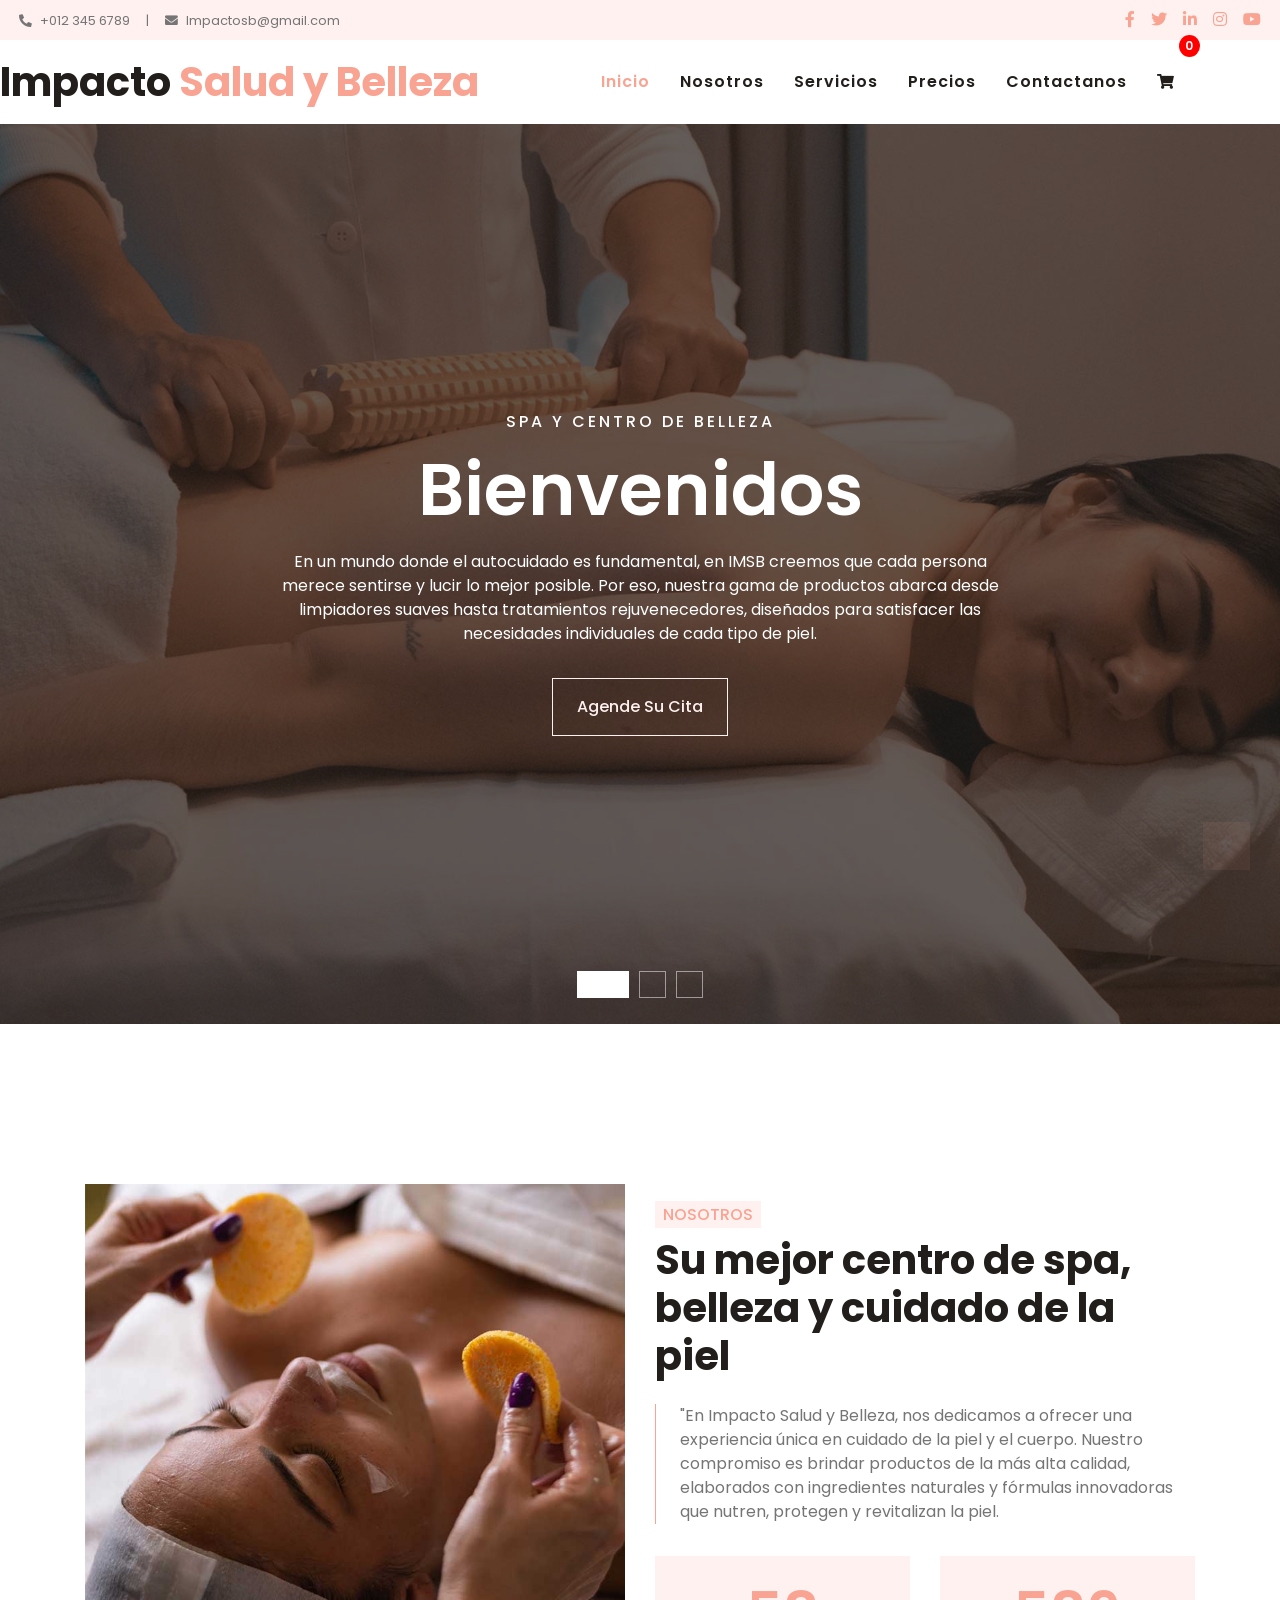
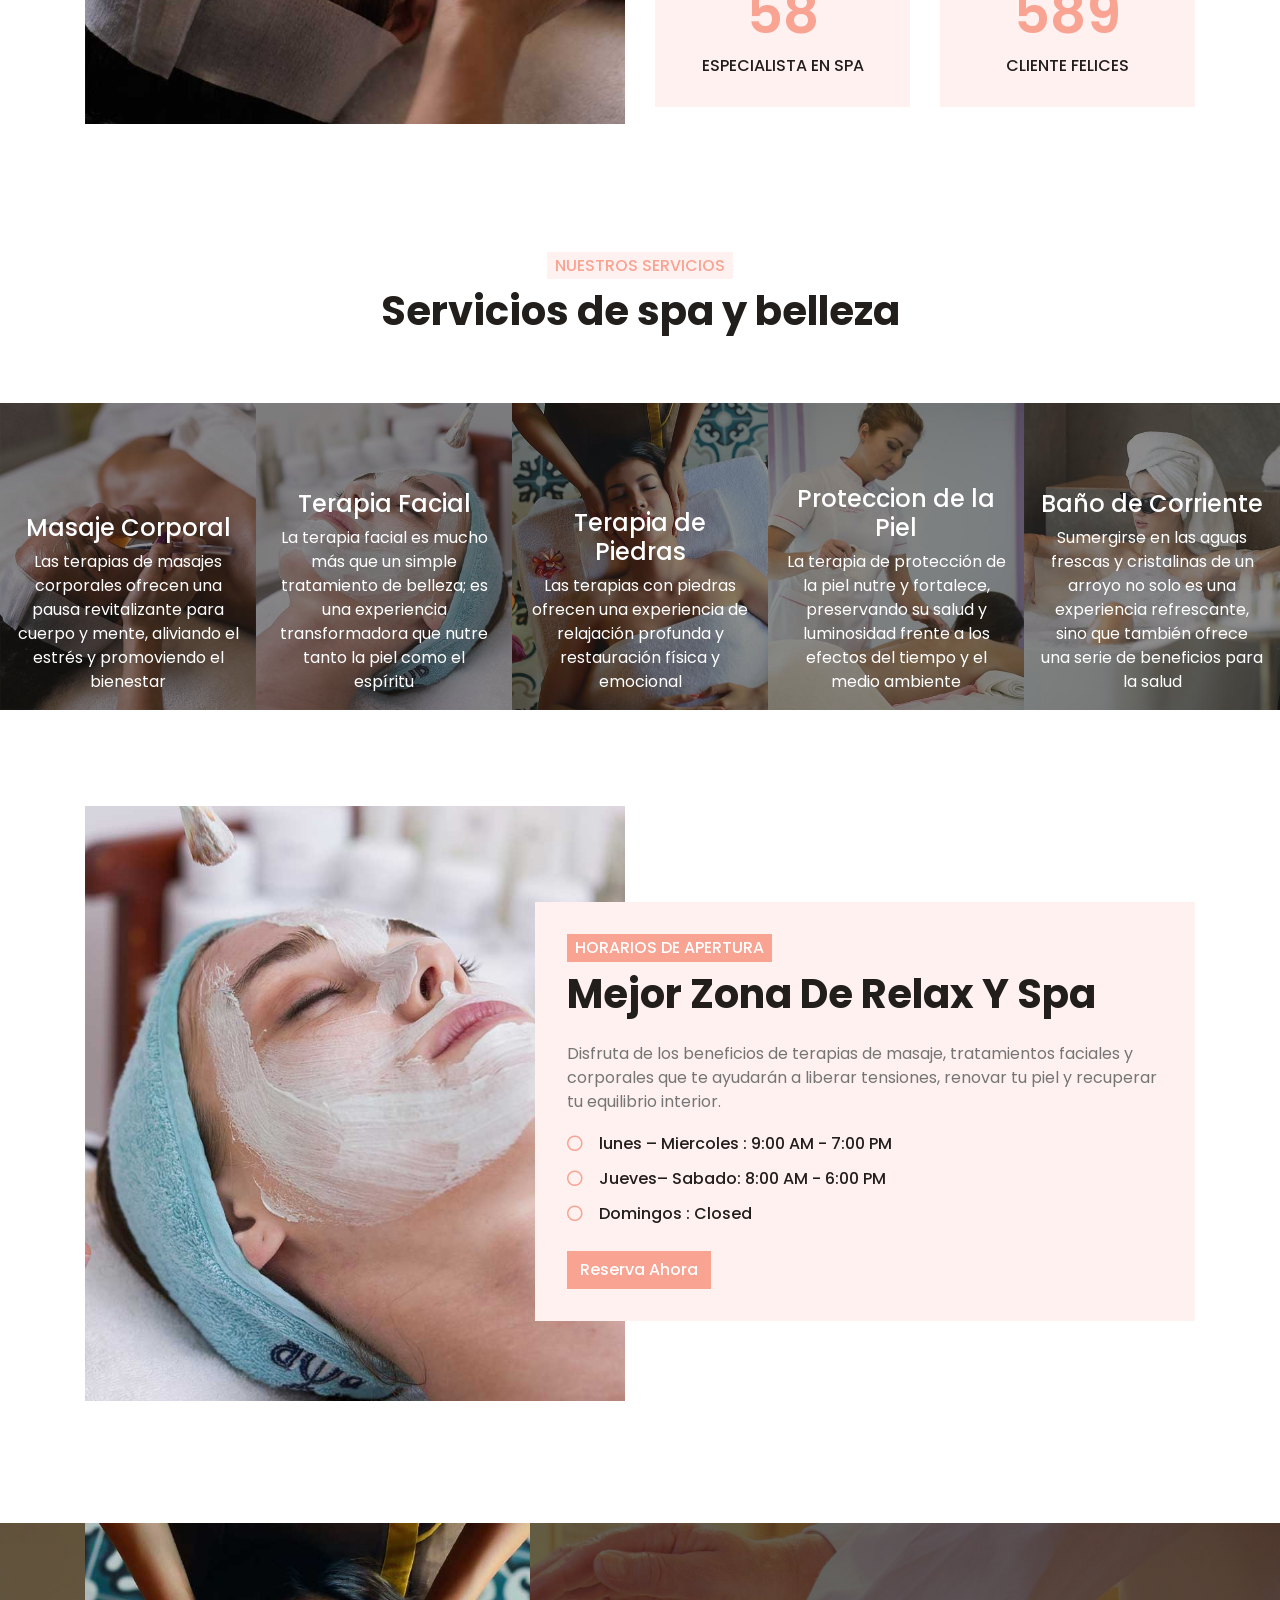
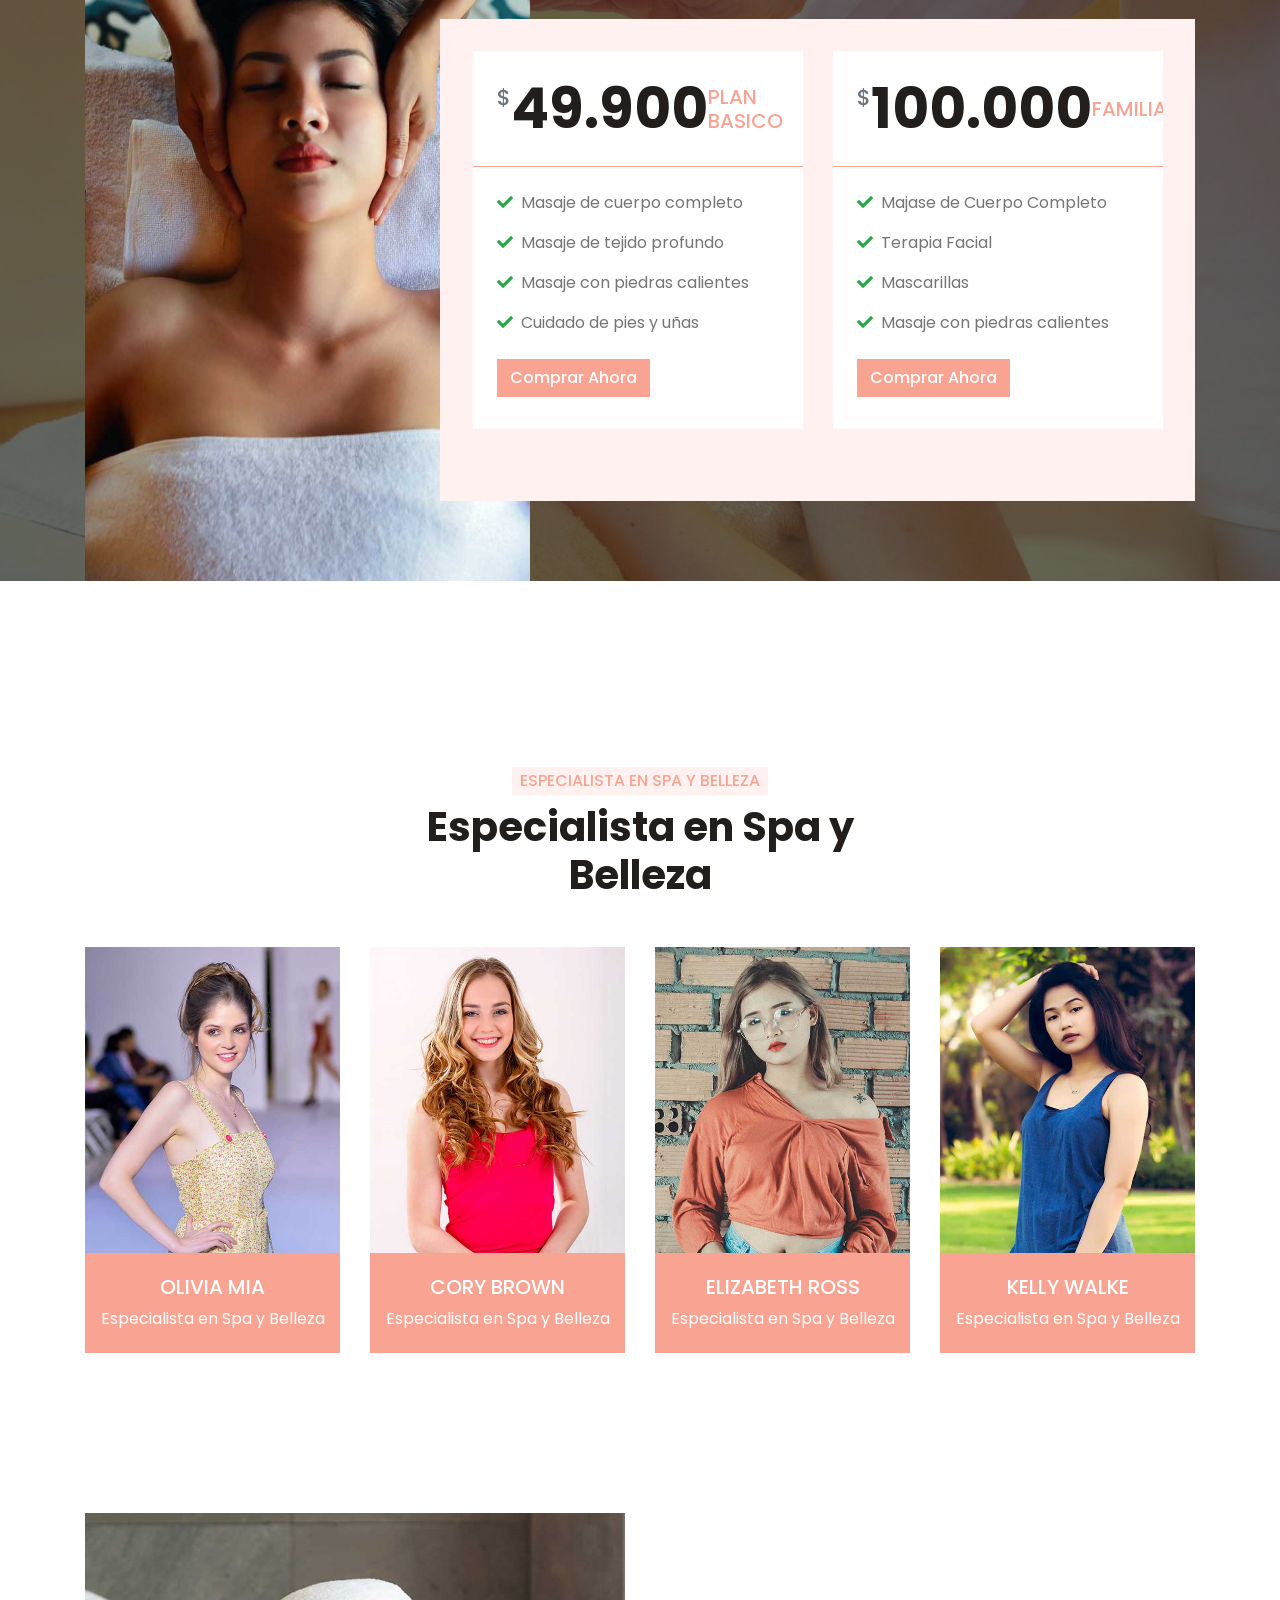
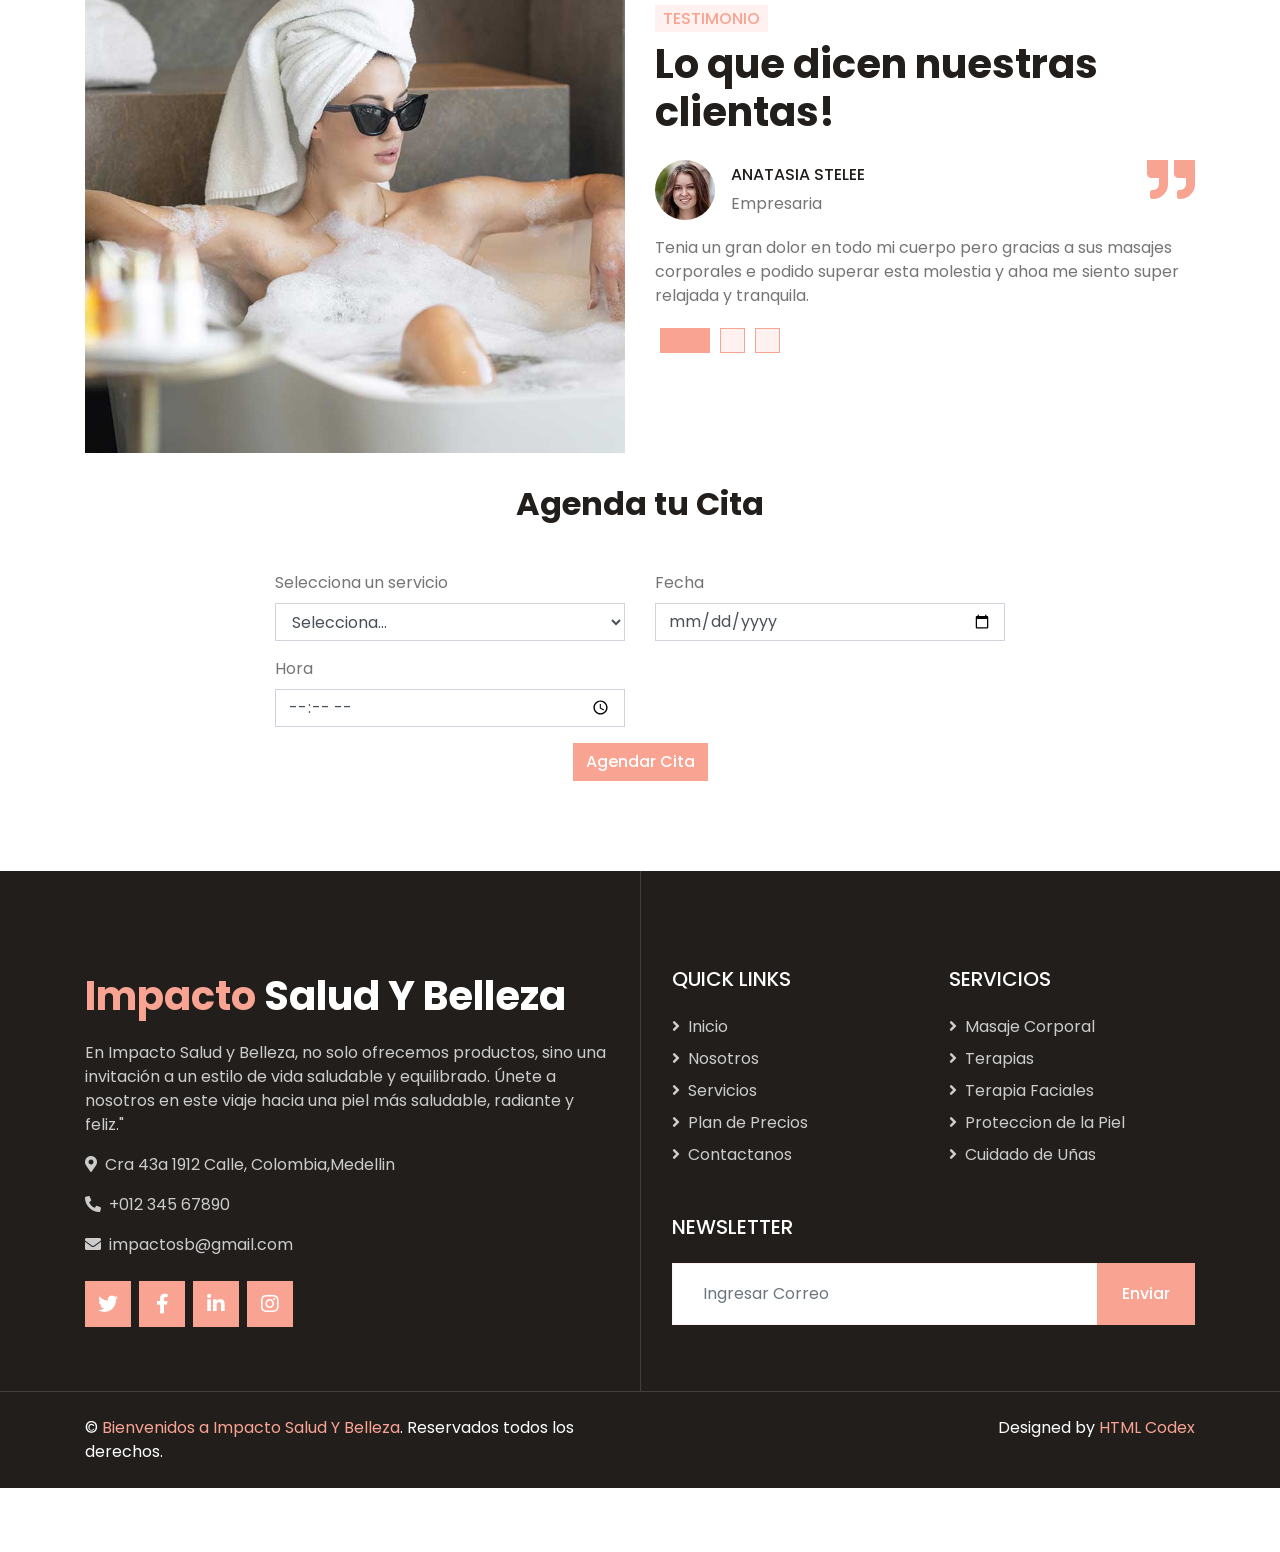
==== commit 71bf7097: "Actualizar titulo inferios" ====
--- a/index_up.html
+++ b/index_up.html
@@ -596,7 +596,7 @@
         <div class="container">
             <div class="row">
                 <div class="col-md-6 text-center text-md-left mb-3 mb-md-0">
-                    <p class="m-0 text-white">&copy; <a href="#">Impacto Salud Y Belleza</a>. Reservados todos los derechos.</p>
+                    <p class="m-0 text-white">&copy; <a href="#">Bienvenidos a Impacto Salud Y Belleza</a>. Reservados todos los derechos.</p>
                 </div>
                 <div class="col-md-6 text-center text-md-right">
                     <p class="m-0 text-white">Designed by <a href="https://htmlcodex.com">HTML Codex</a></p>
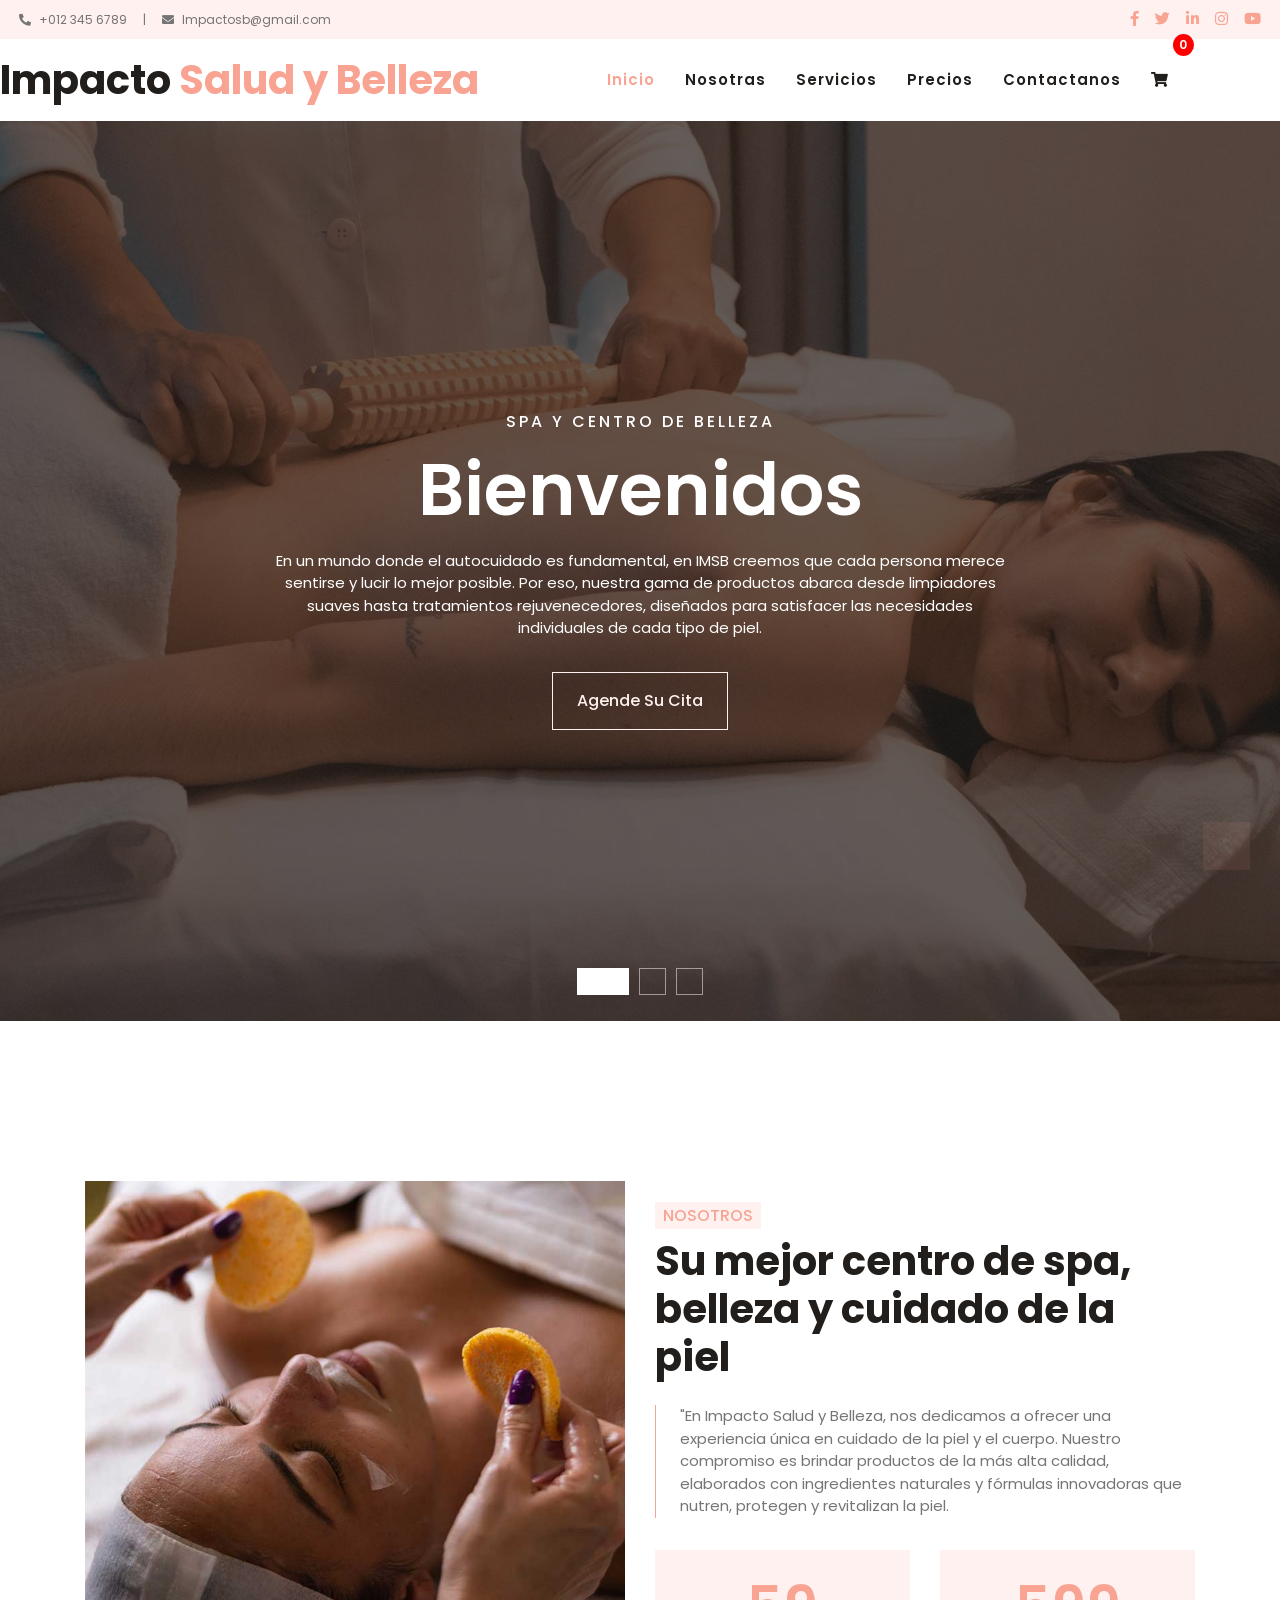
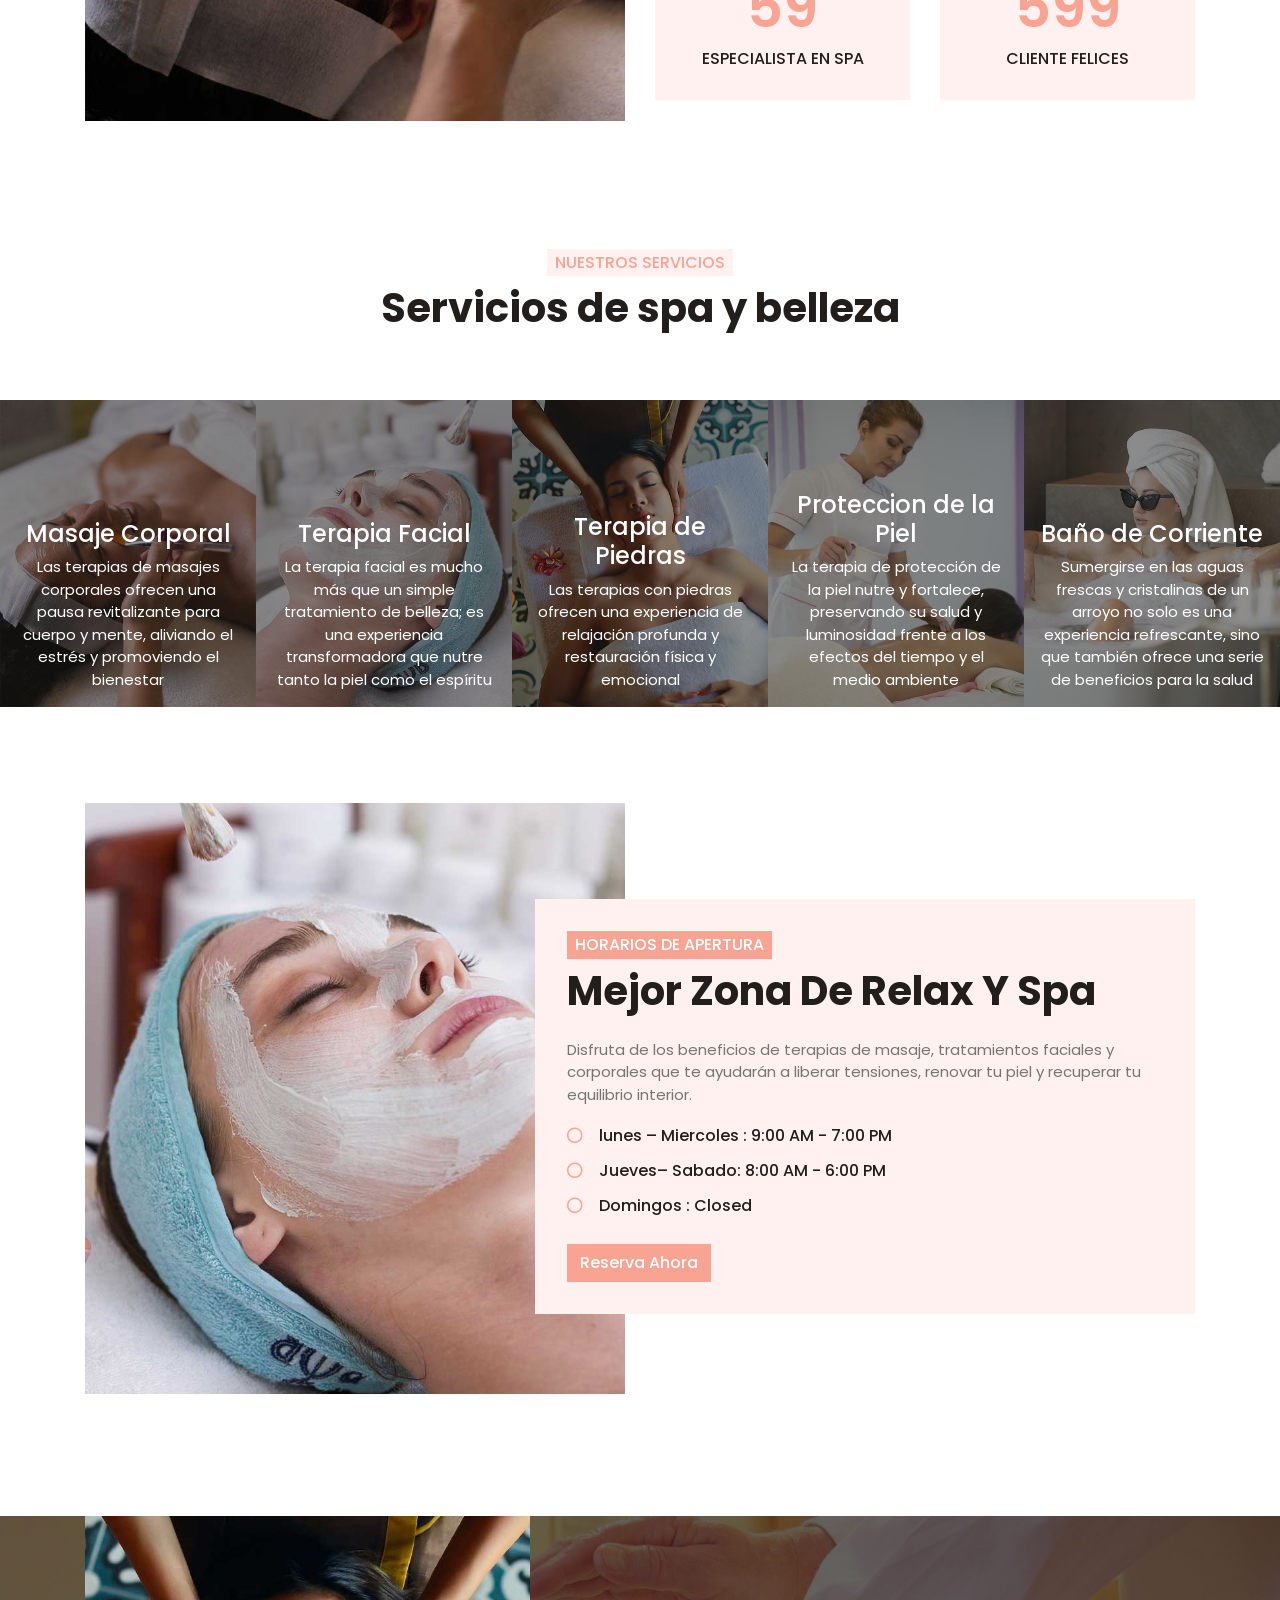
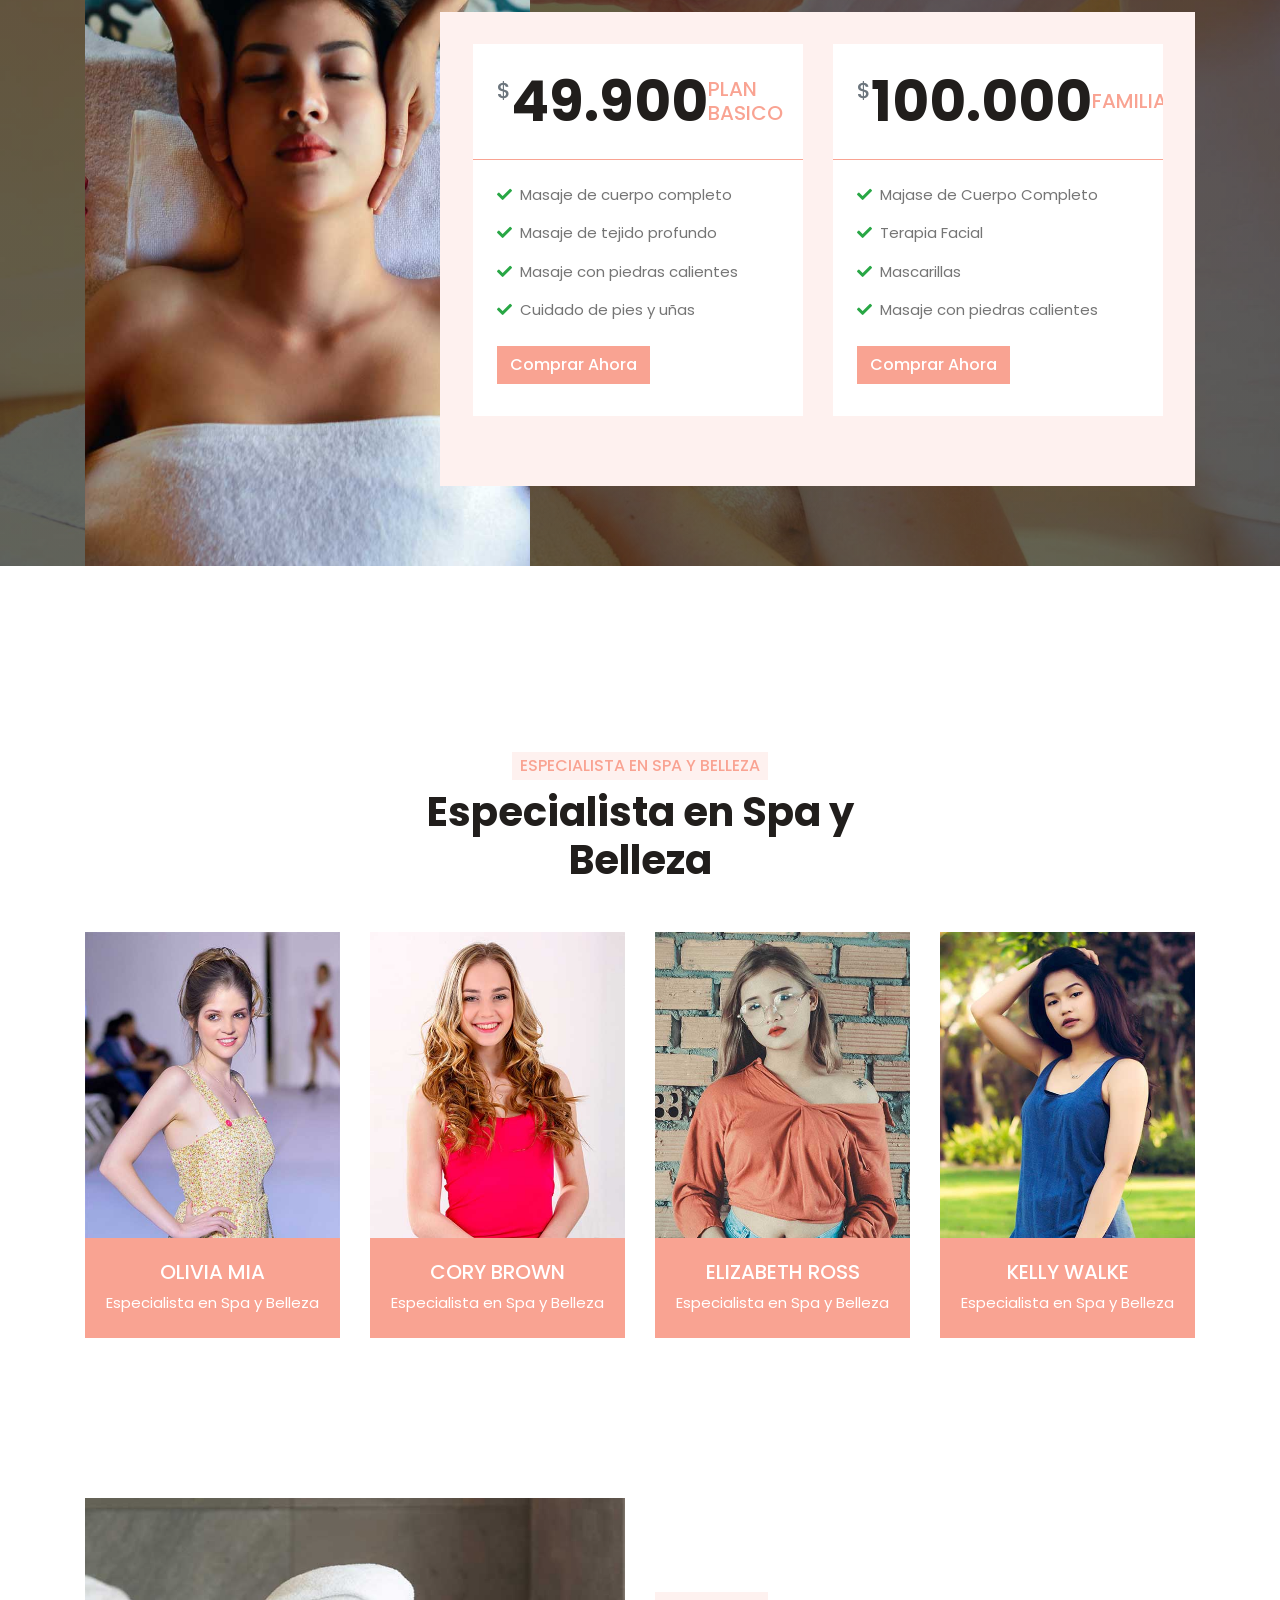
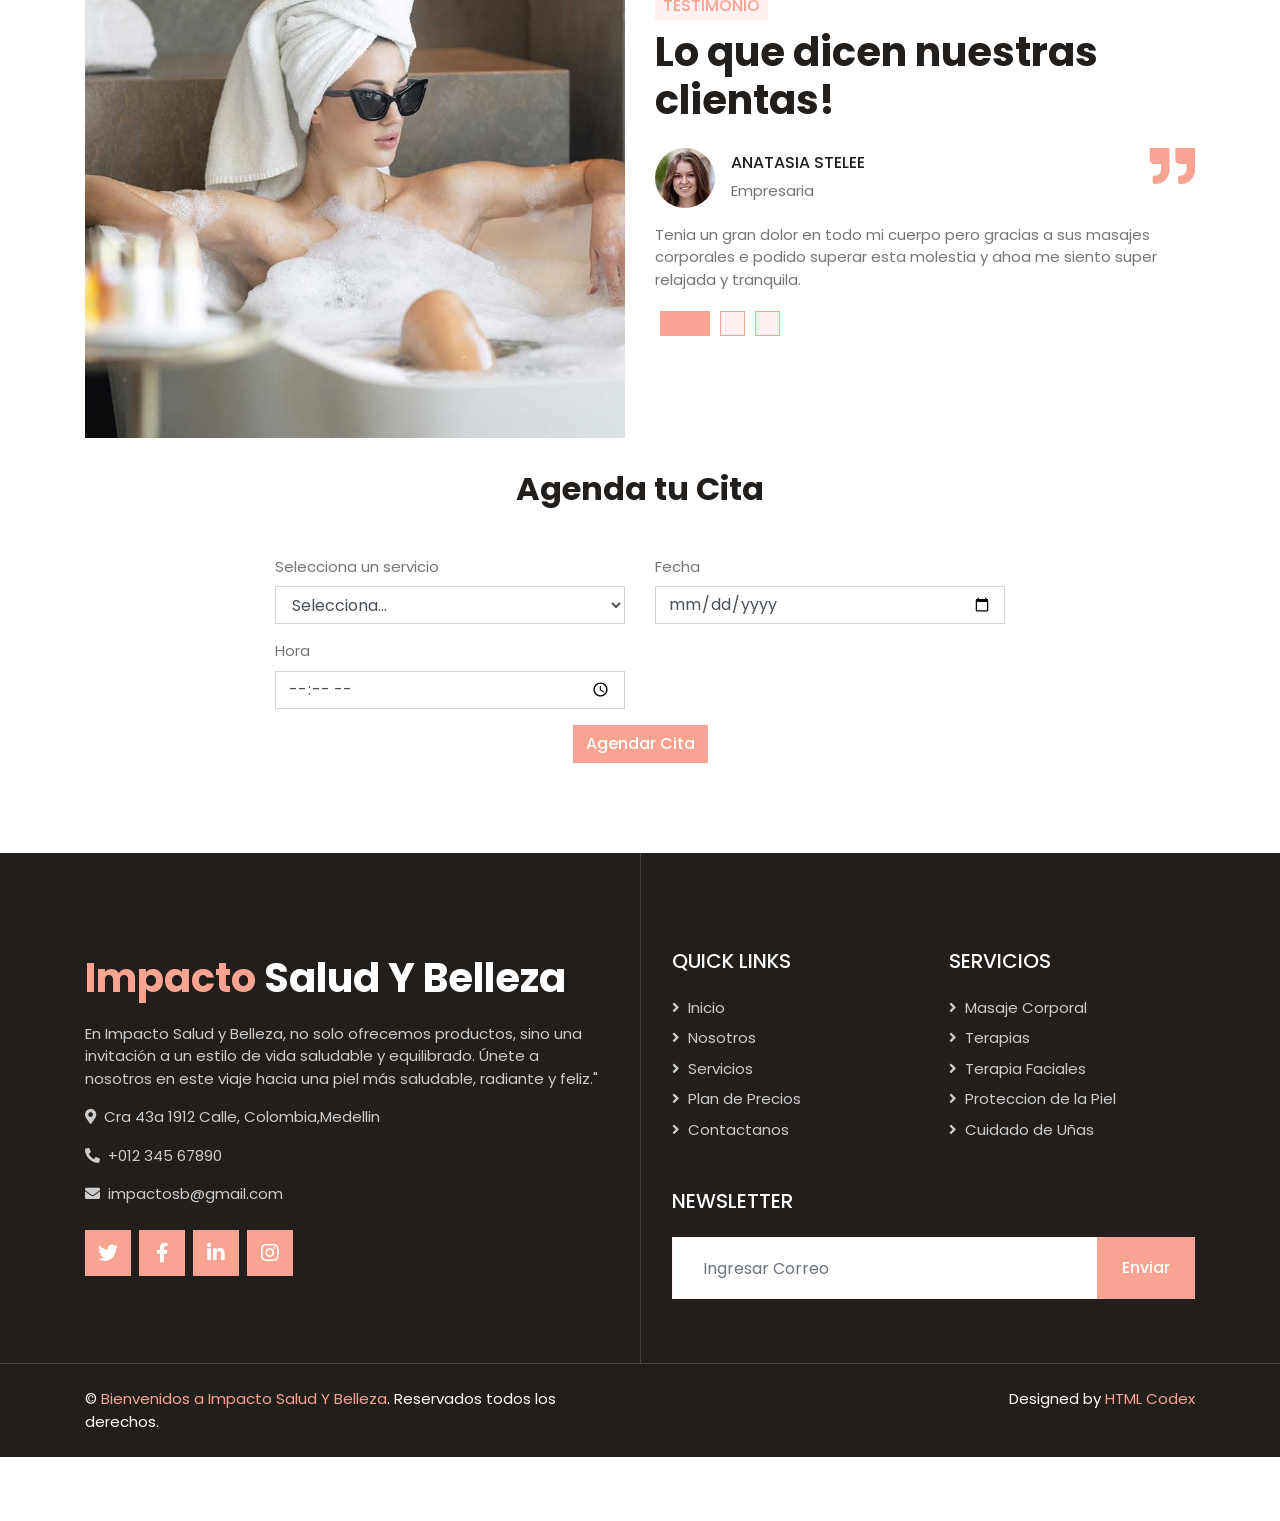
==== commit 55b091a3: "Actualizar contenido de la sección Nosotros" ====
--- a/index_up.html
+++ b/index_up.html
@@ -74,7 +74,7 @@
             <div class="collapse navbar-collapse justify-content-between px-lg-0.25" id="navbarCollapse">
                 <div class="navbar-nav m-auto py-0">
                     <a href="index_up.html" class="nav-item nav-link active">Inicio</a>
-                    <a href="Nosotros.html" class="nav-item nav-link">Nosotros</a>
+                    <a href="Nosotros.html" class="nav-item nav-link">Nosotras</a>
                     <a href="Servicios.html" class="nav-item nav-link">Servicios</a>
                     <a href="Precios.html" class="nav-item nav-link">Precios</a>
                     <a href="Contactanos.html" class="nav-item nav-link">Contactanos</a
--- a/css/style.css
+++ b/css/style.css
@@ -6,12 +6,15 @@
  * Licensed under MIT (https://github.com/twbs/bootstrap/blob/main/LICENSE)
  */
 :root {
-  --blue: #007bff;
+  --blue: #007bff;body {
+    font-size: 15px;
+}
+
   --indigo: #6610f2;
   --purple: #6f42c1;
   --pink: #e83e8c;
   --red: #dc3545;
-  --orange: #fd7e14;
+  --orange: #fd7d14d2;
   --yellow: #ffc107;
   --green: #28a745;
   --teal: #20c997;
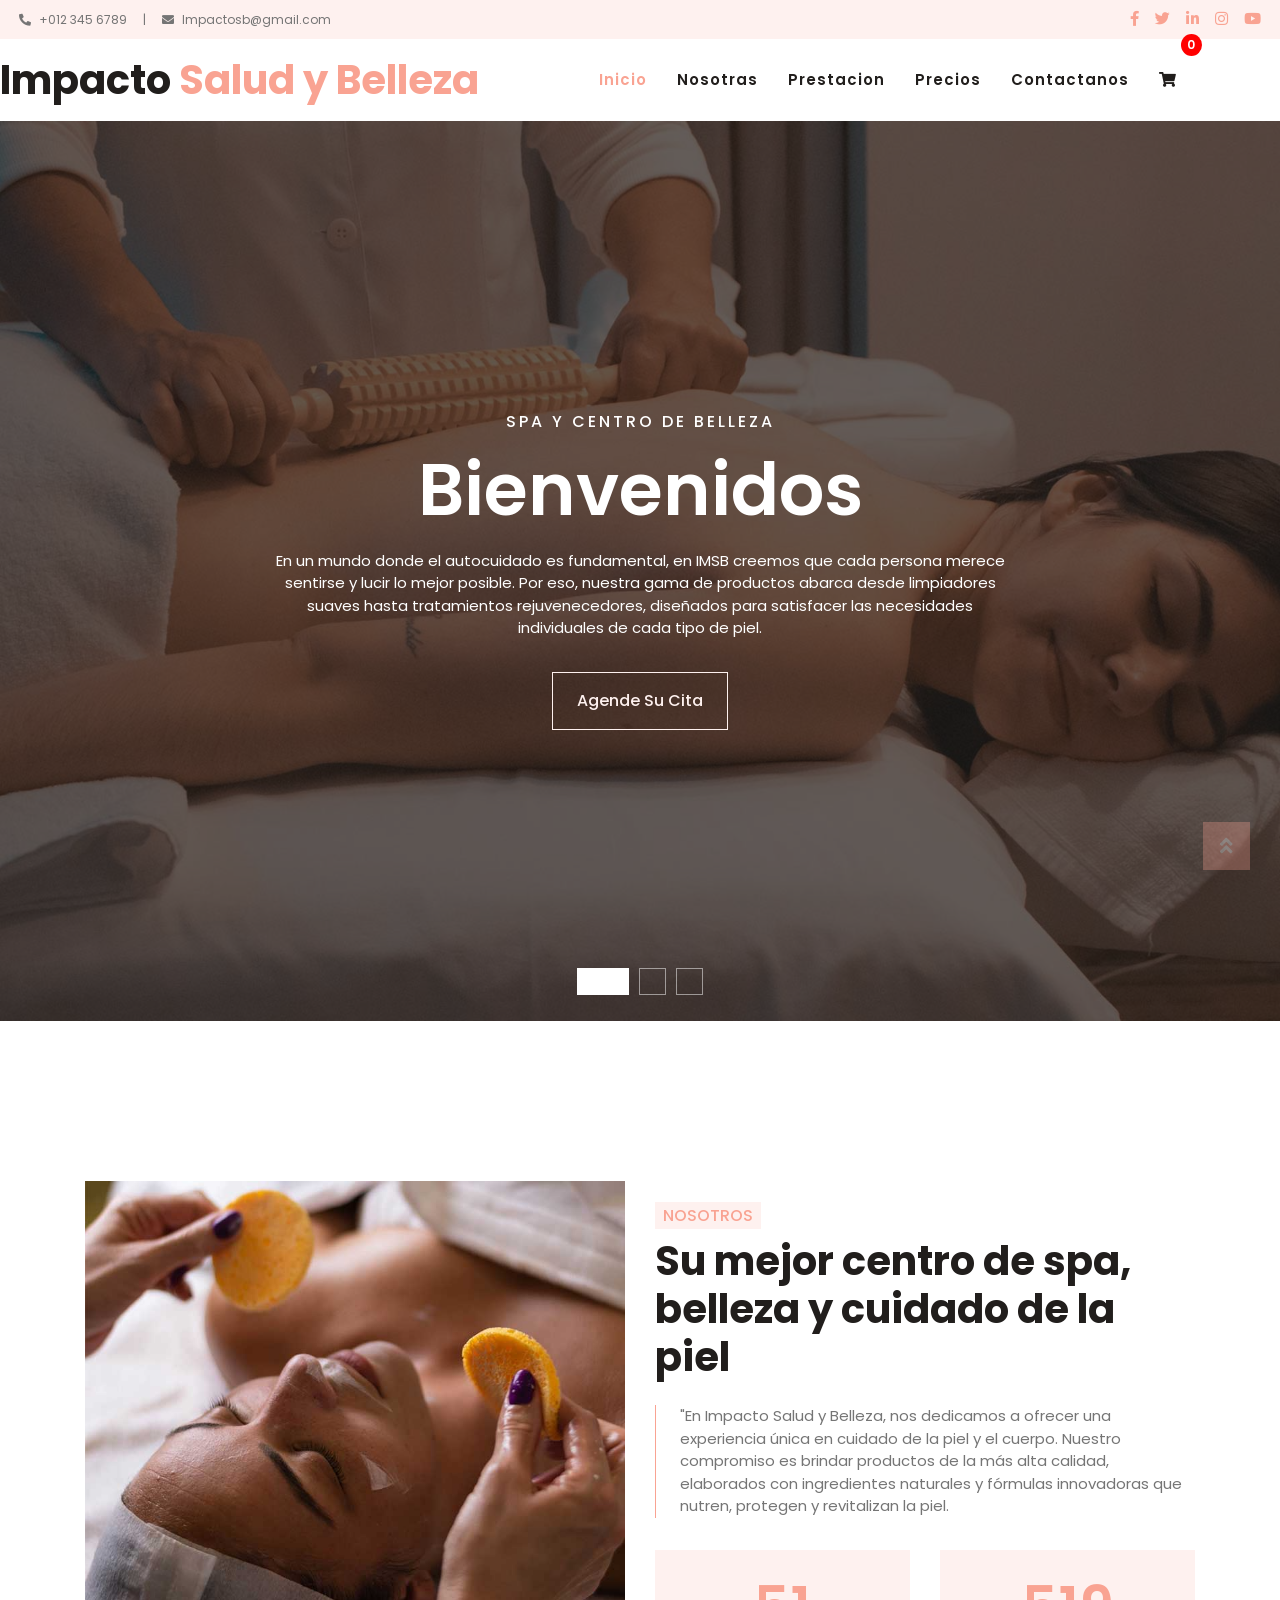
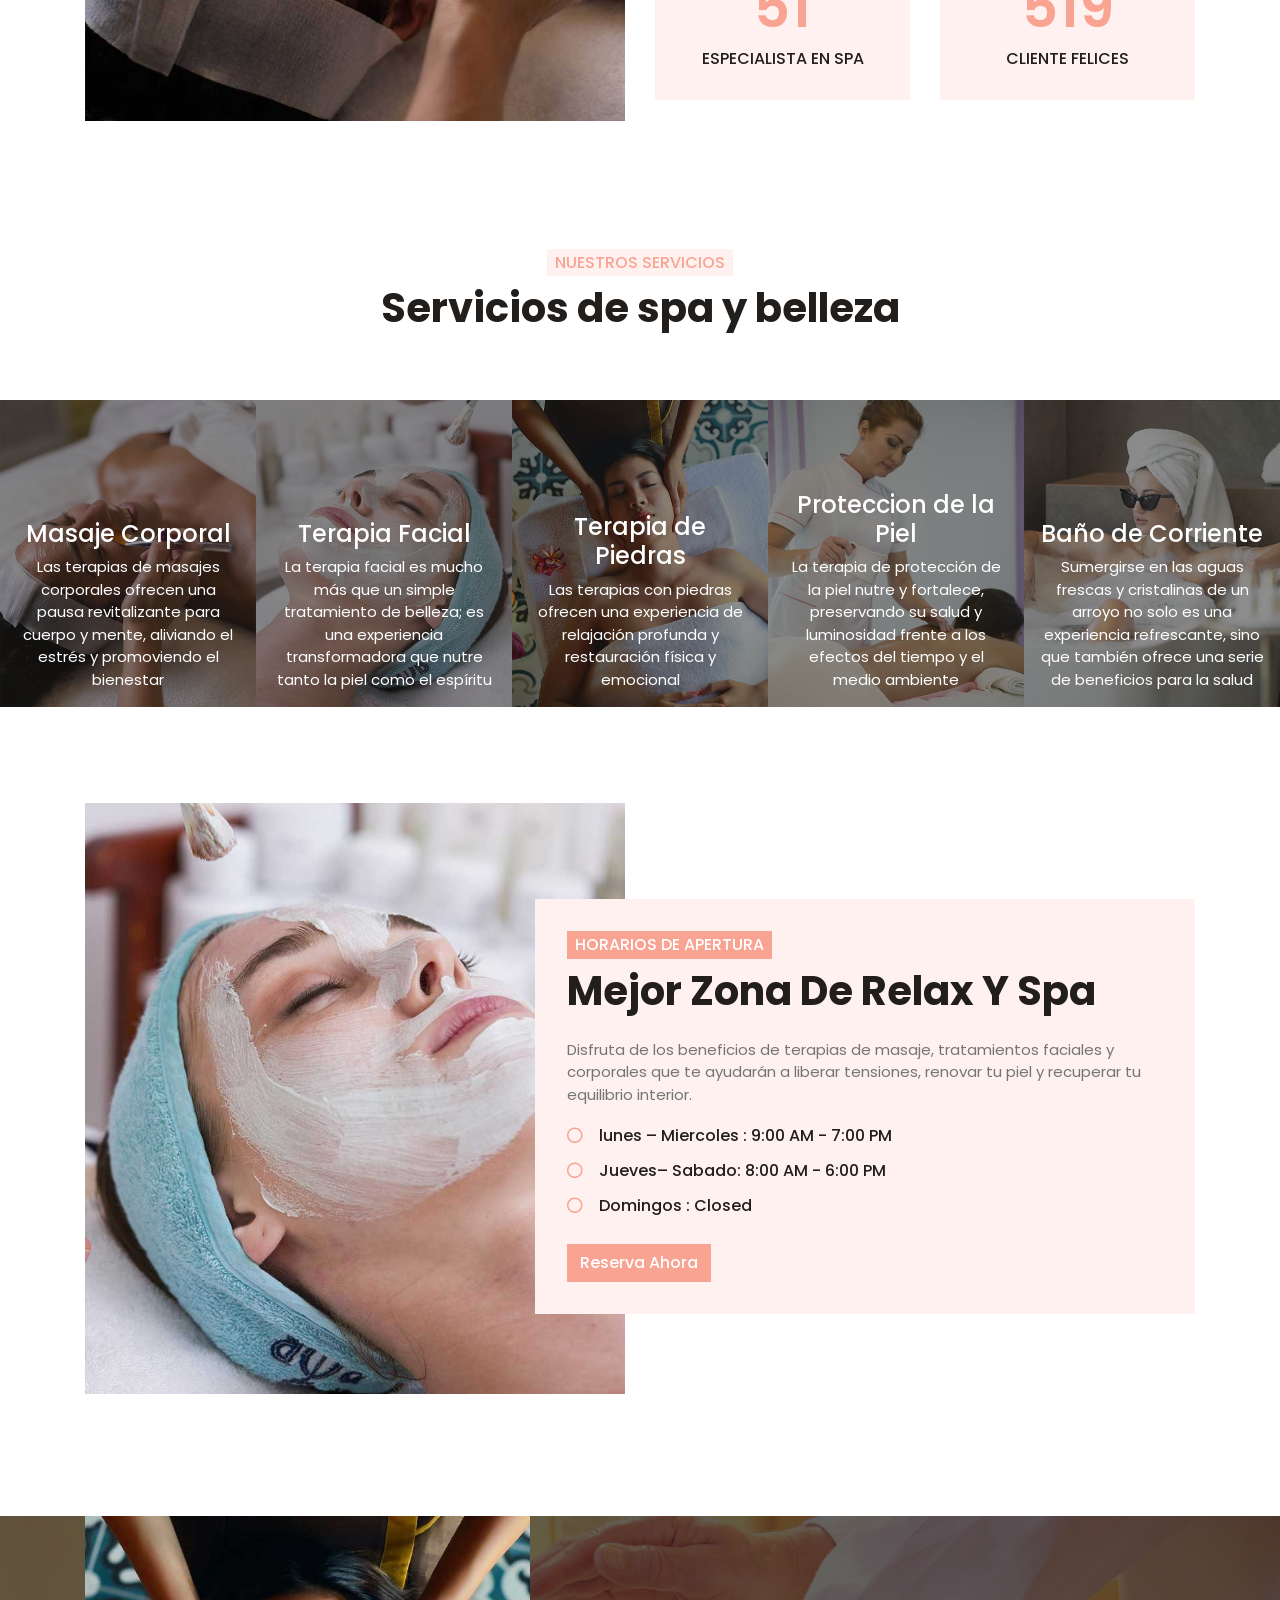
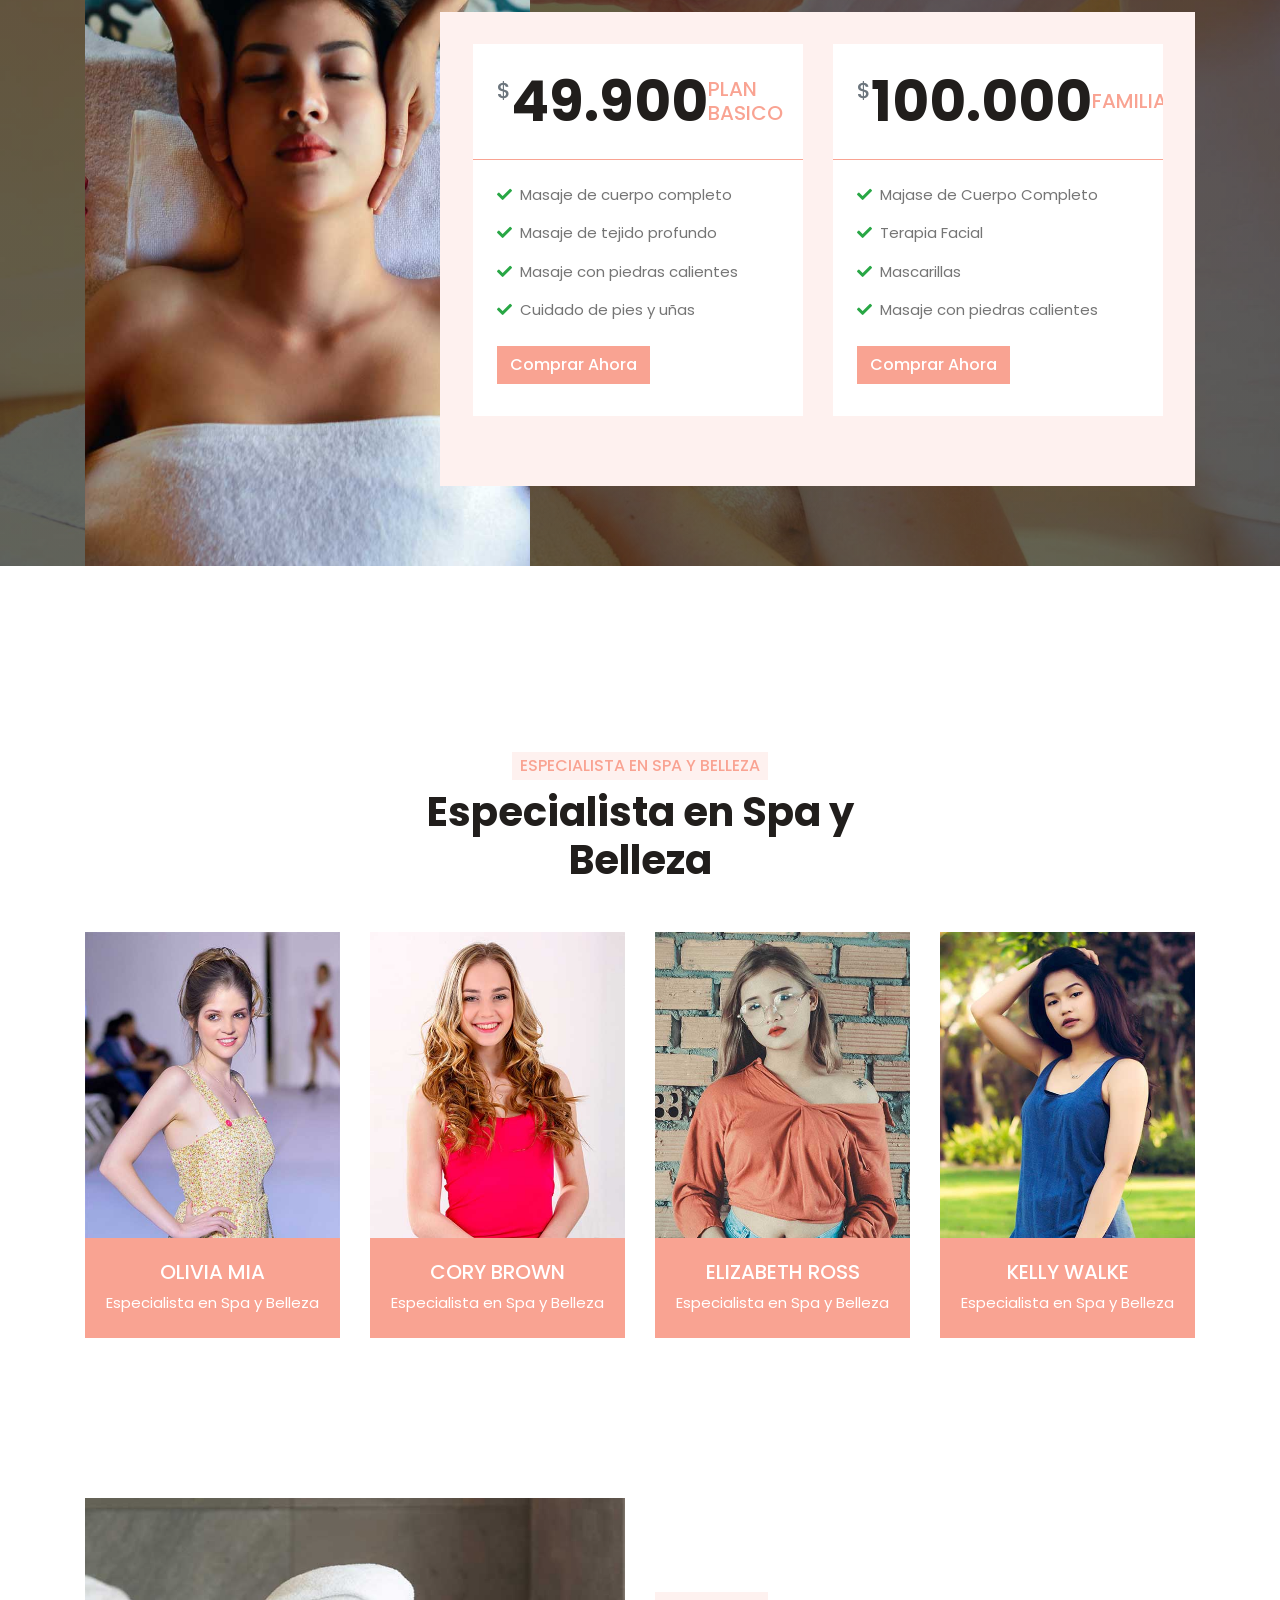
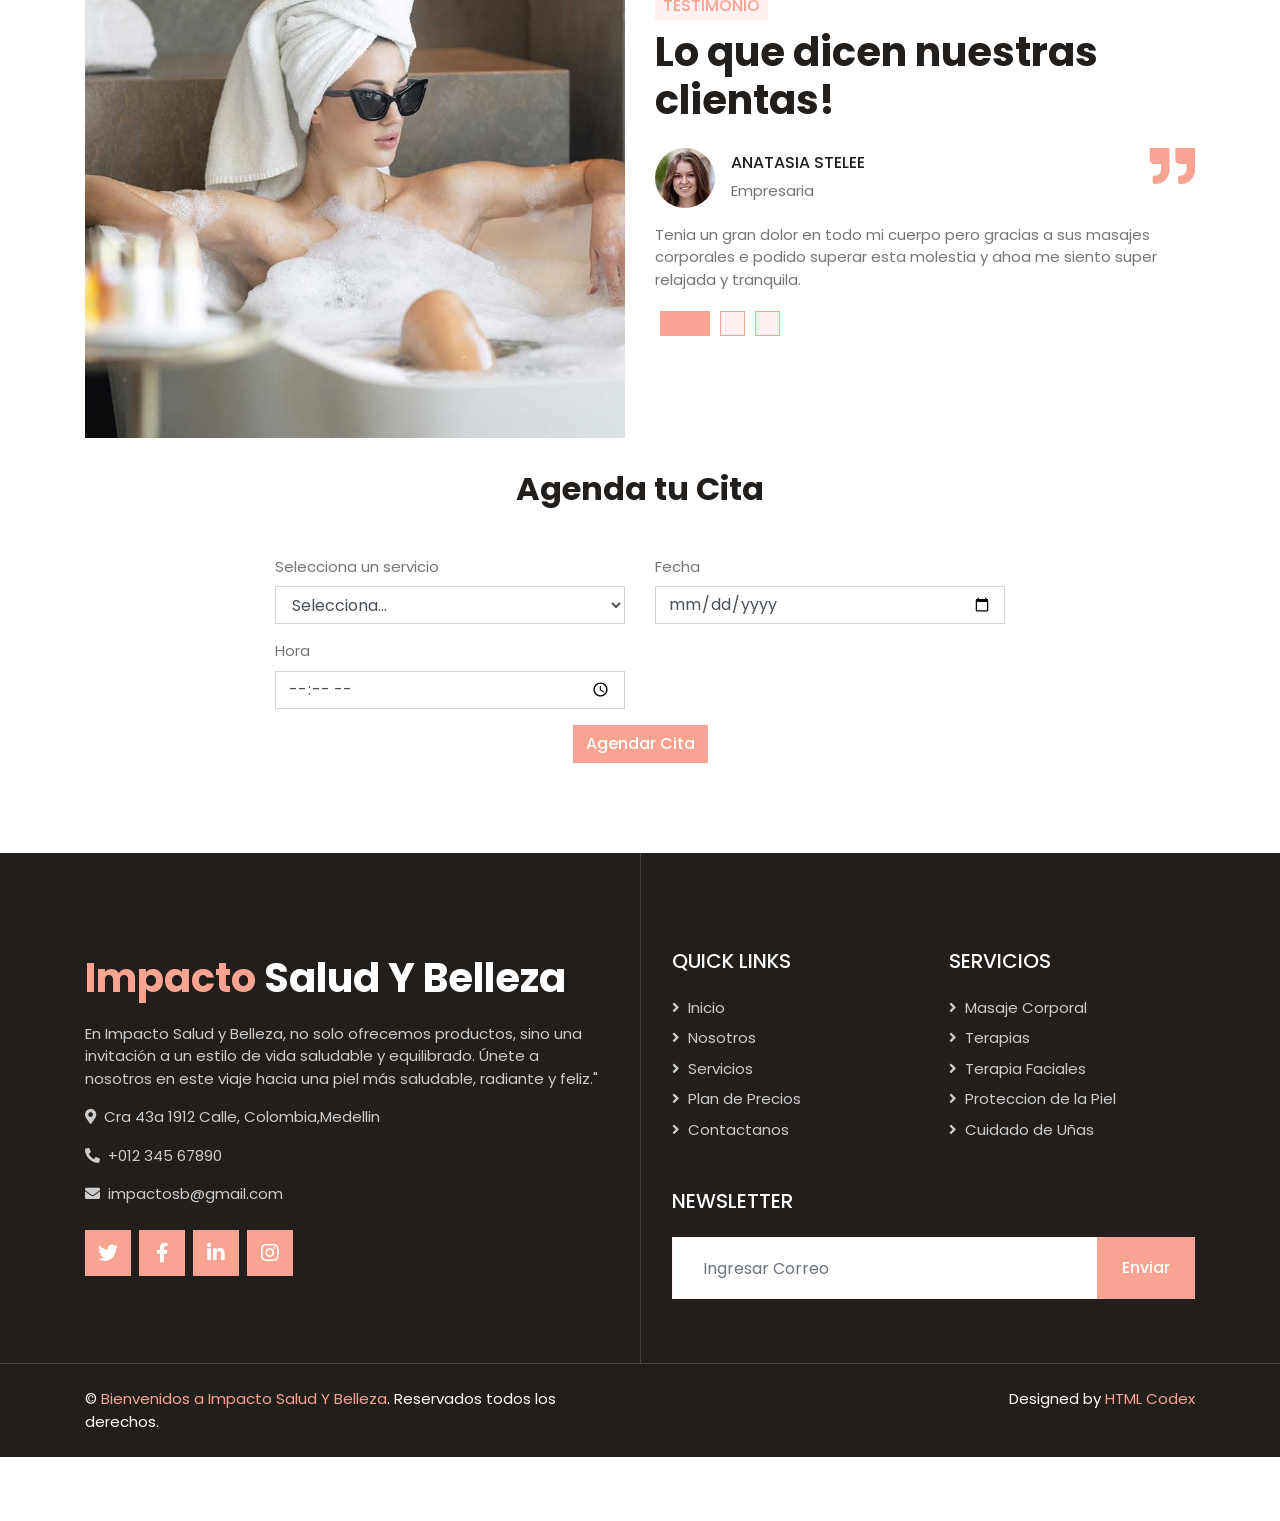
==== commit e0b0de38: "Mejorar descripción de servicios" ====
--- a/index_up.html
+++ b/index_up.html
@@ -75,7 +75,7 @@
                 <div class="navbar-nav m-auto py-0">
                     <a href="index_up.html" class="nav-item nav-link active">Inicio</a>
                     <a href="Nosotros.html" class="nav-item nav-link">Nosotras</a>
-                    <a href="Servicios.html" class="nav-item nav-link">Servicios</a>
+                    <a href="Servicios.html" class="nav-item nav-link">Prestacion</a>
                     <a href="Precios.html" class="nav-item nav-link">Precios</a>
                     <a href="Contactanos.html" class="nav-item nav-link">Contactanos</a
                    <li class="nav-item">
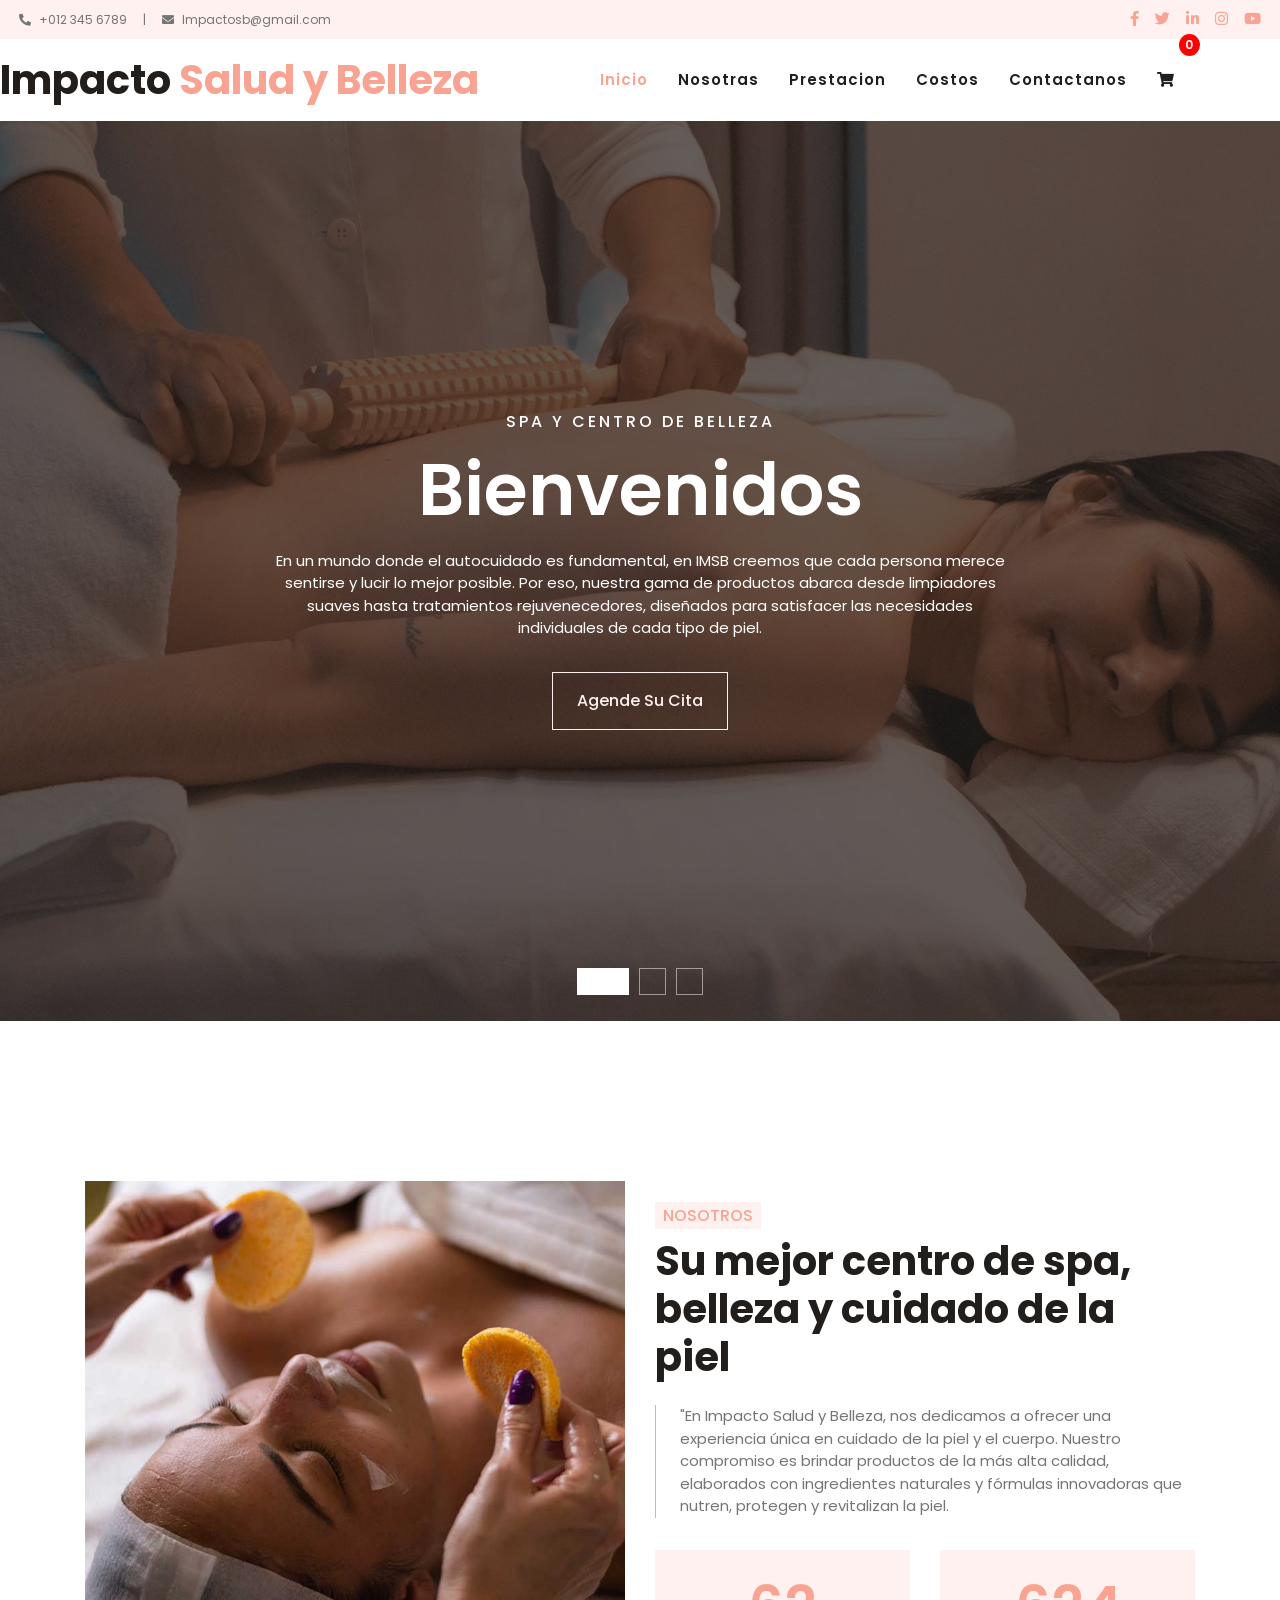
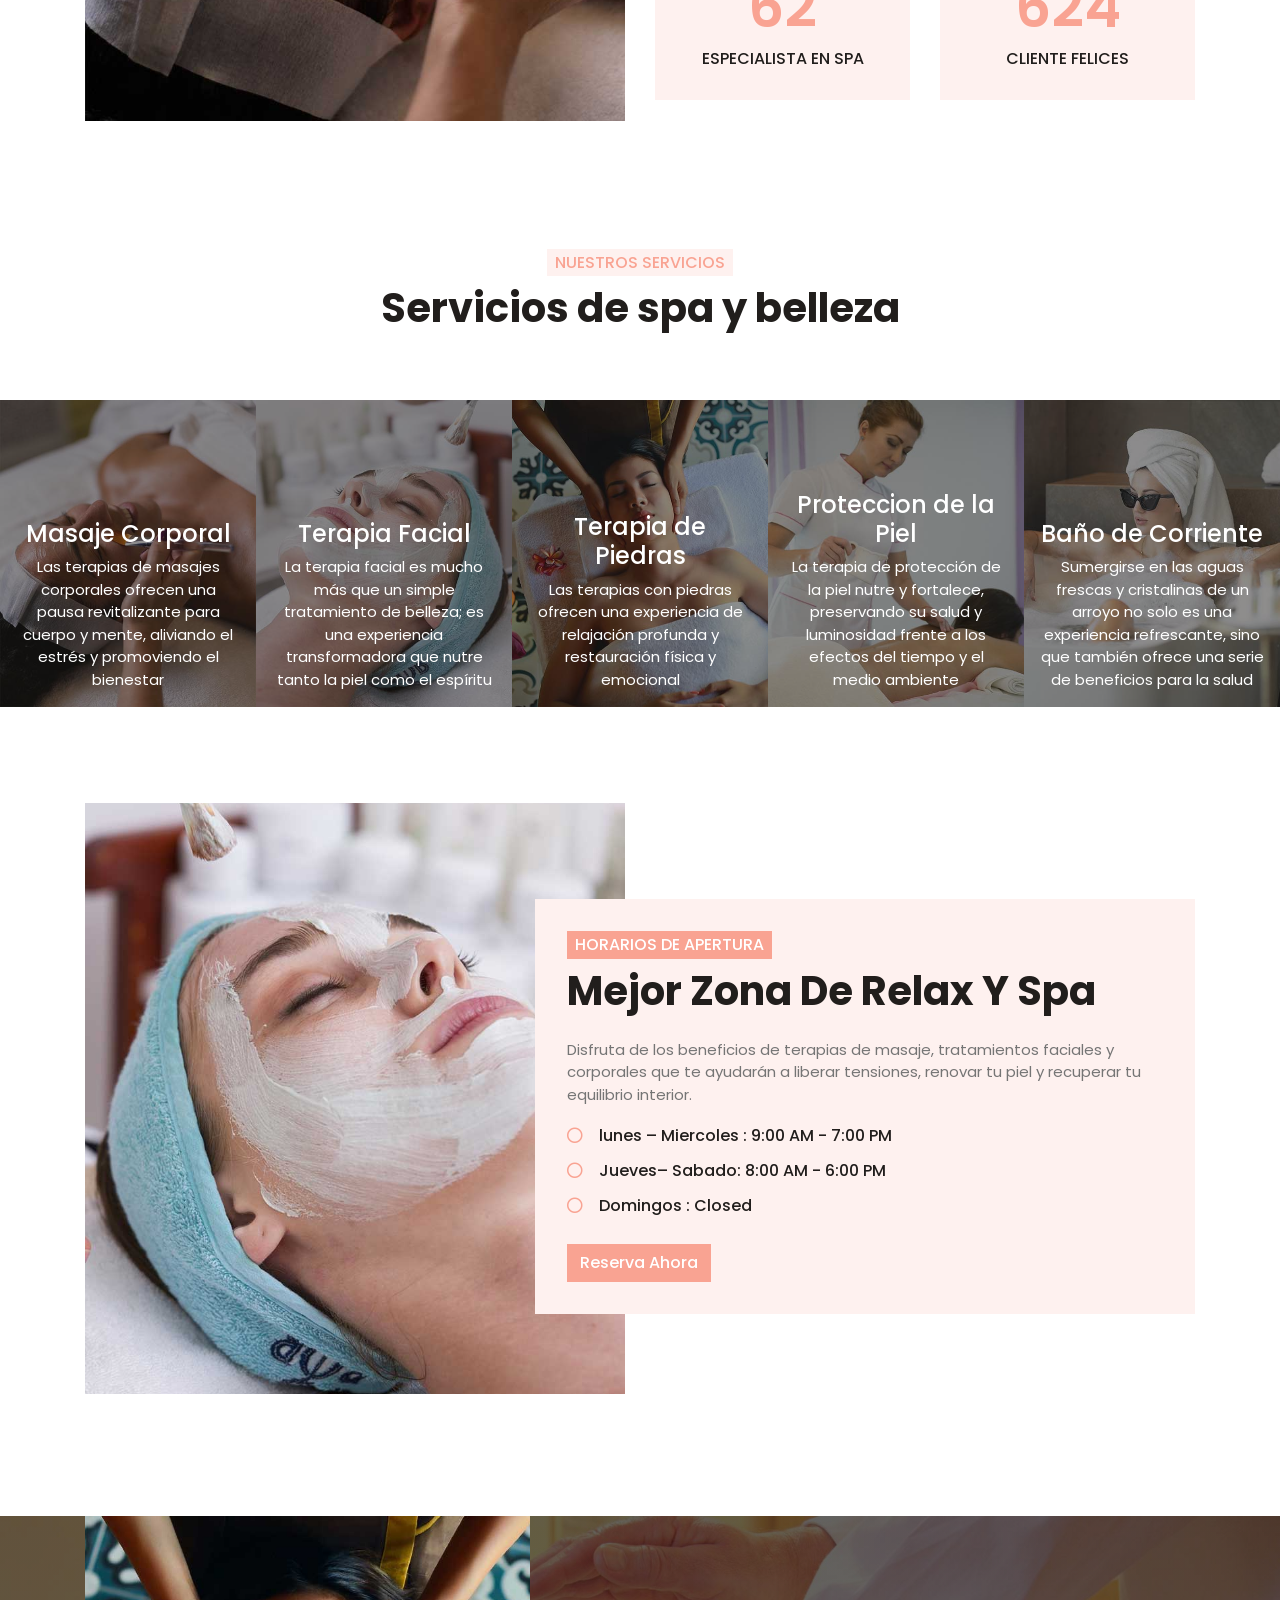
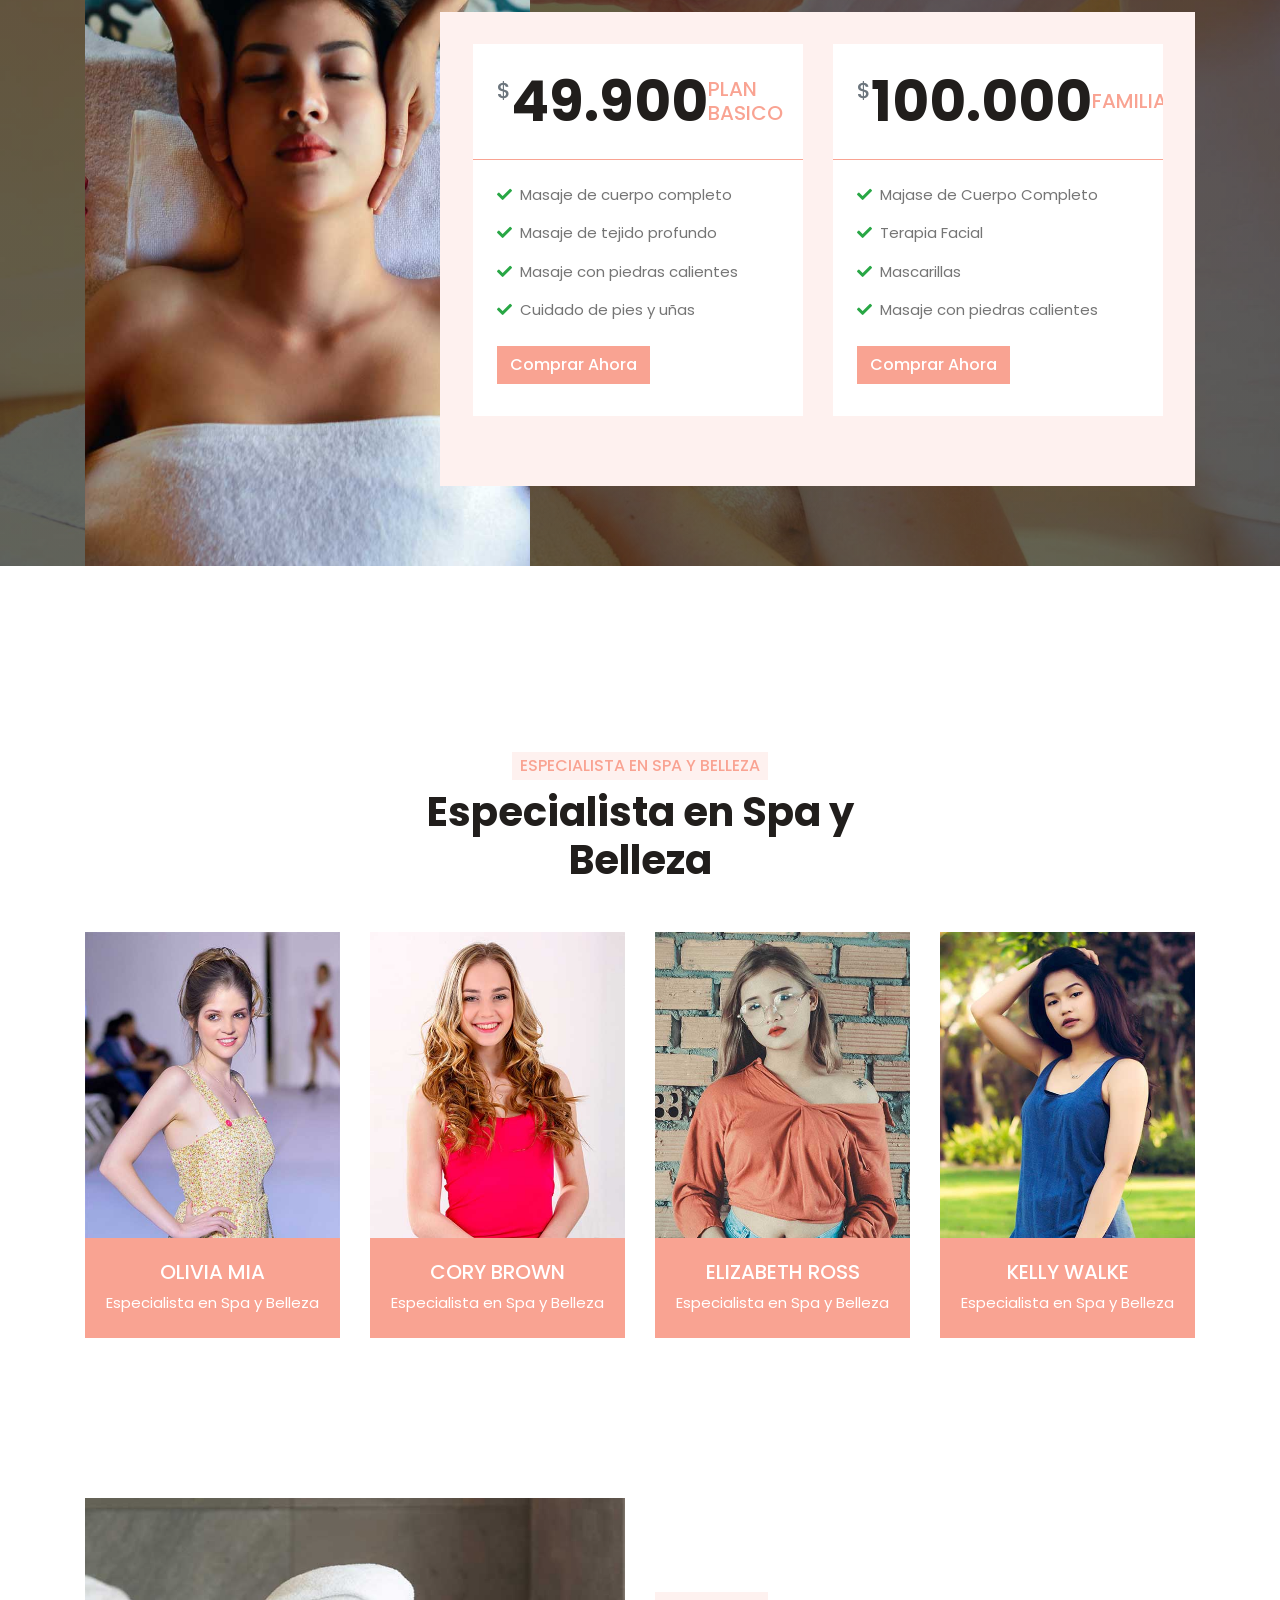
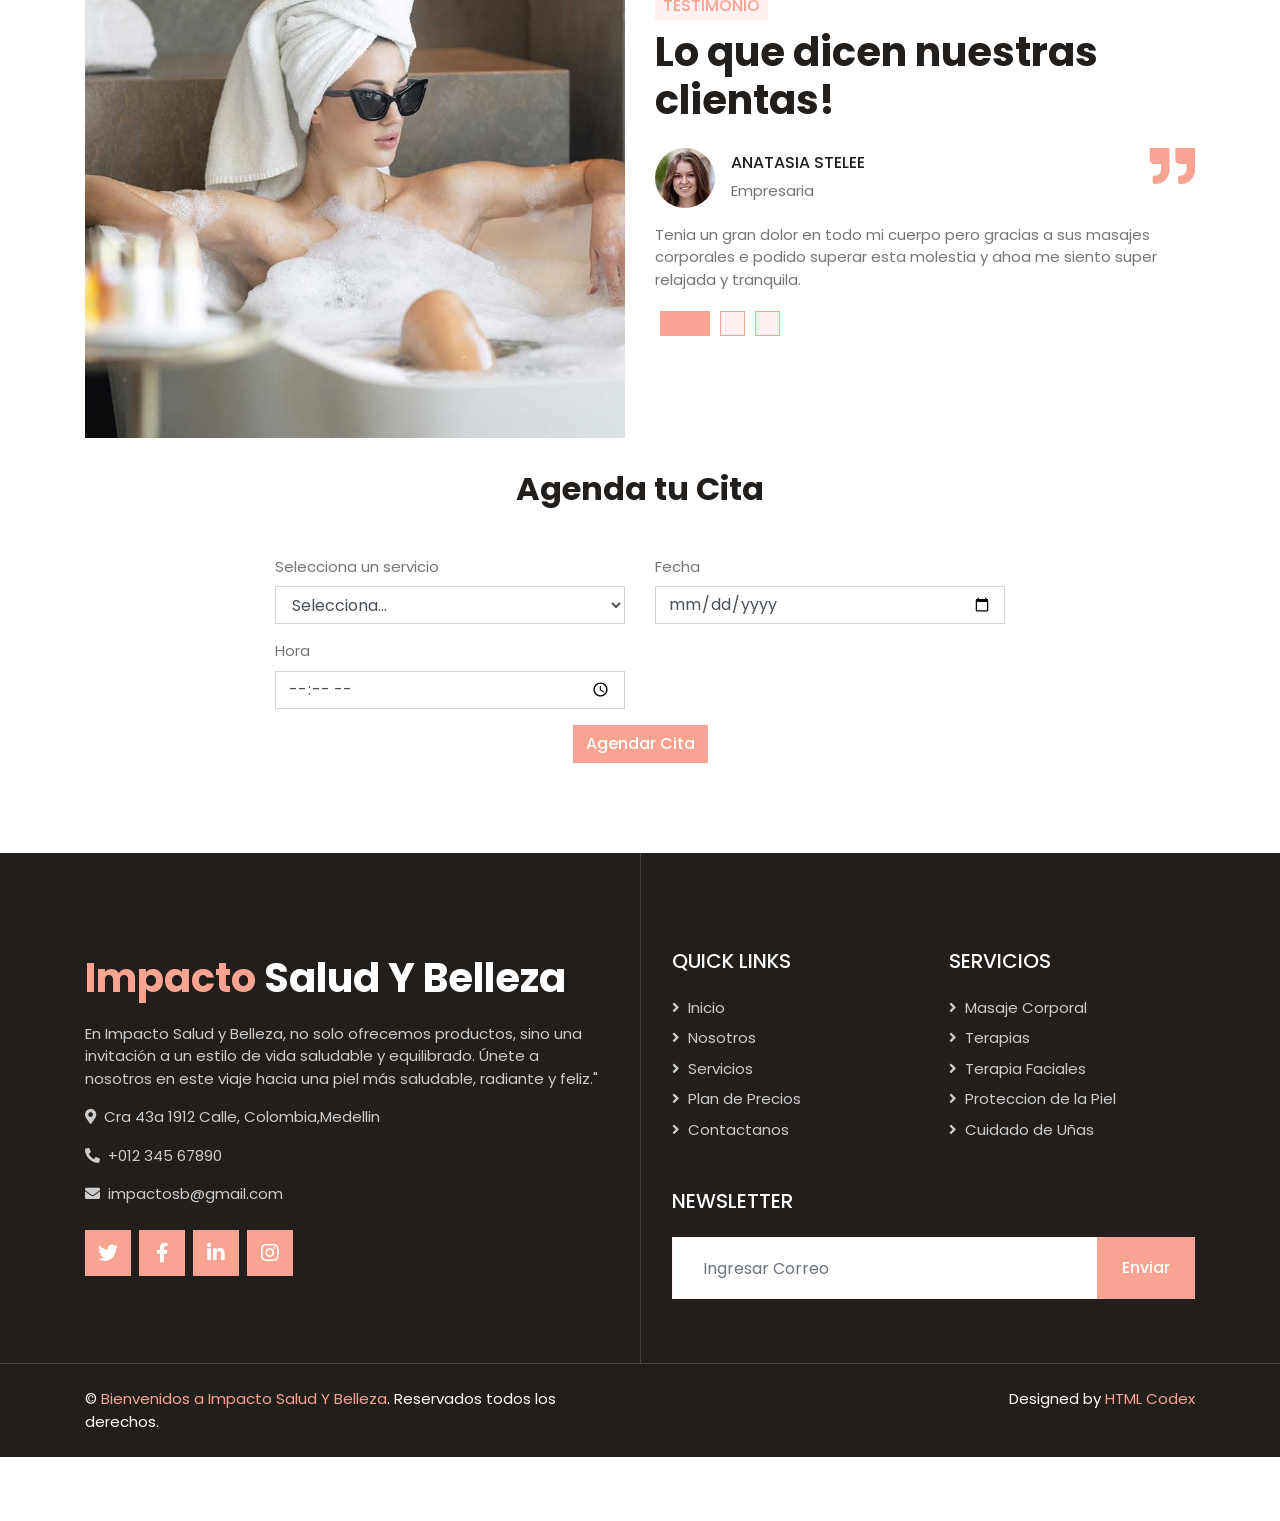
==== commit af2711ae: "se modifica titulo de Precios" ====
--- a/index_up.html
+++ b/index_up.html
@@ -76,7 +76,7 @@
                     <a href="index_up.html" class="nav-item nav-link active">Inicio</a>
                     <a href="Nosotros.html" class="nav-item nav-link">Nosotras</a>
                     <a href="Servicios.html" class="nav-item nav-link">Prestacion</a>
-                    <a href="Precios.html" class="nav-item nav-link">Precios</a>
+                    <a href="Precios.html" class="nav-item nav-link">Costos</a>
                     <a href="Contactanos.html" class="nav-item nav-link">Contactanos</a
                    <li class="nav-item">
                     <a href="carrito.html" class="nav-link" style="position: relative;">
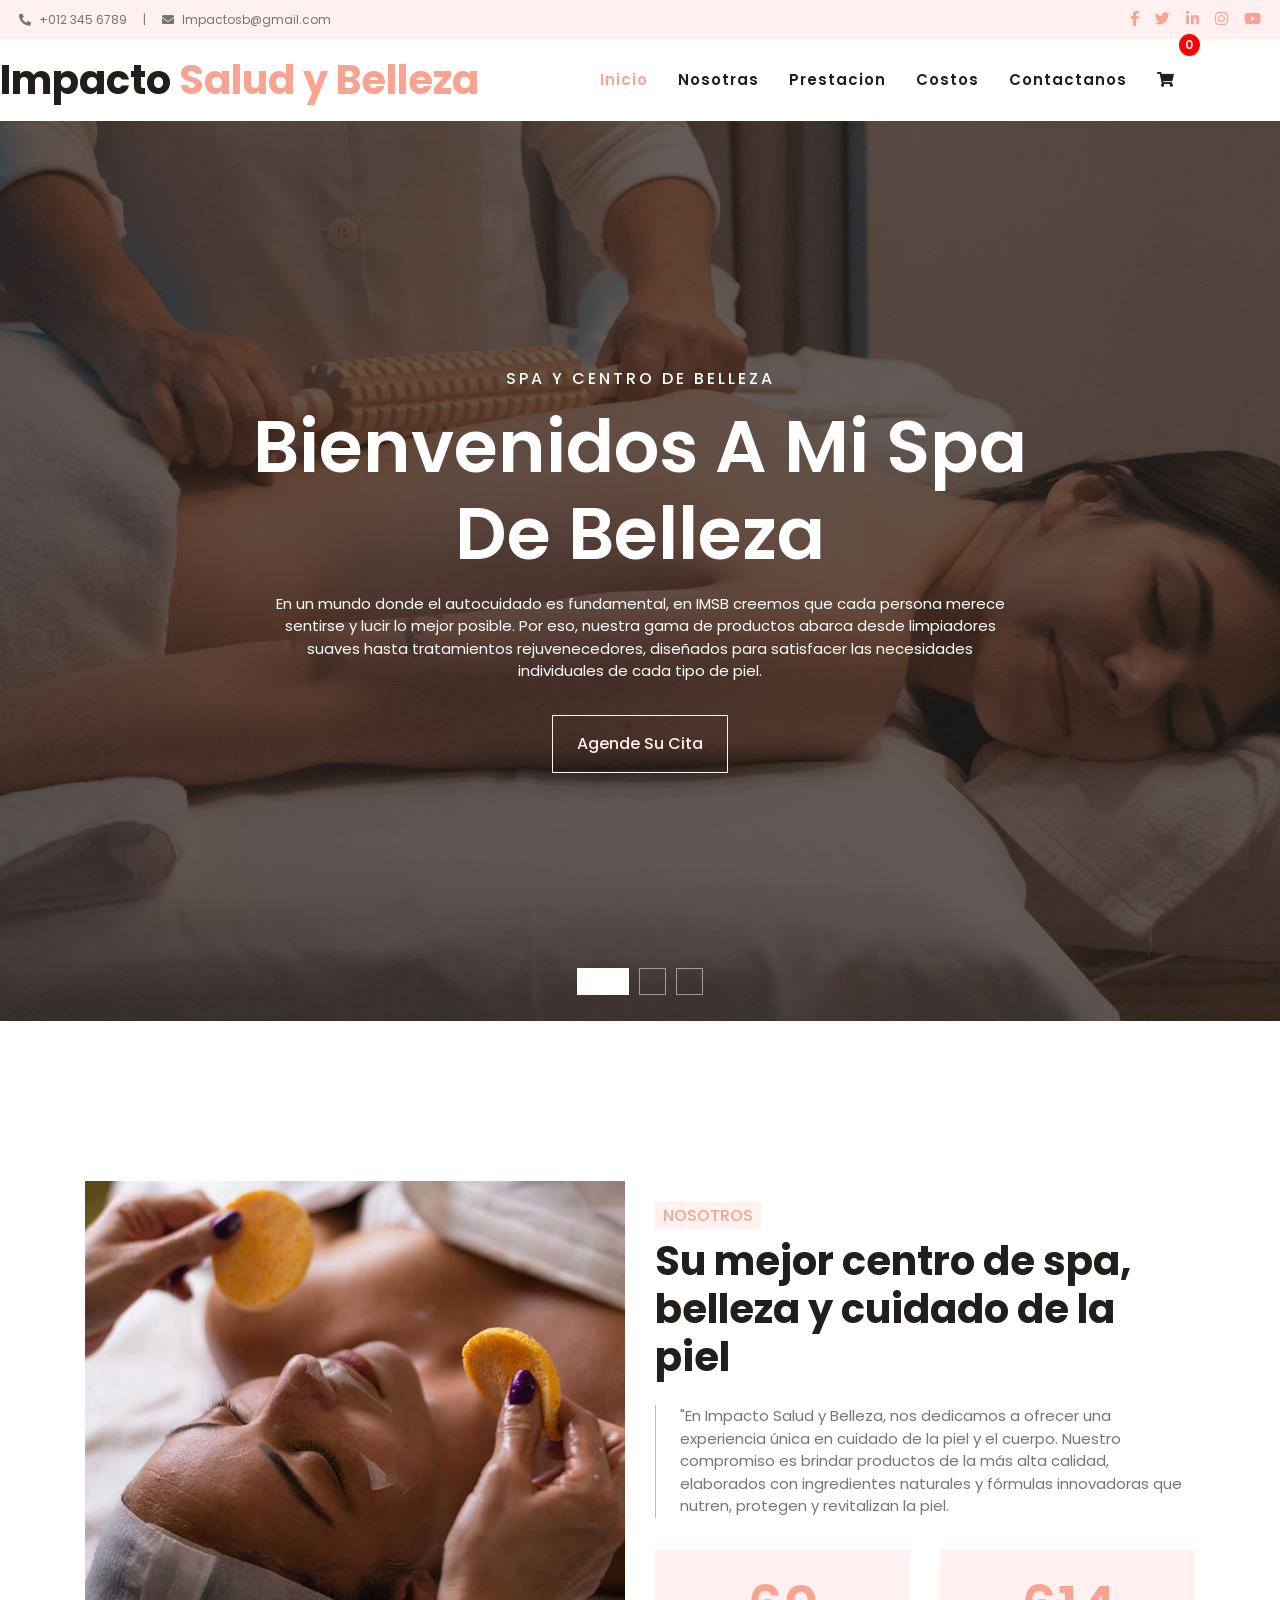
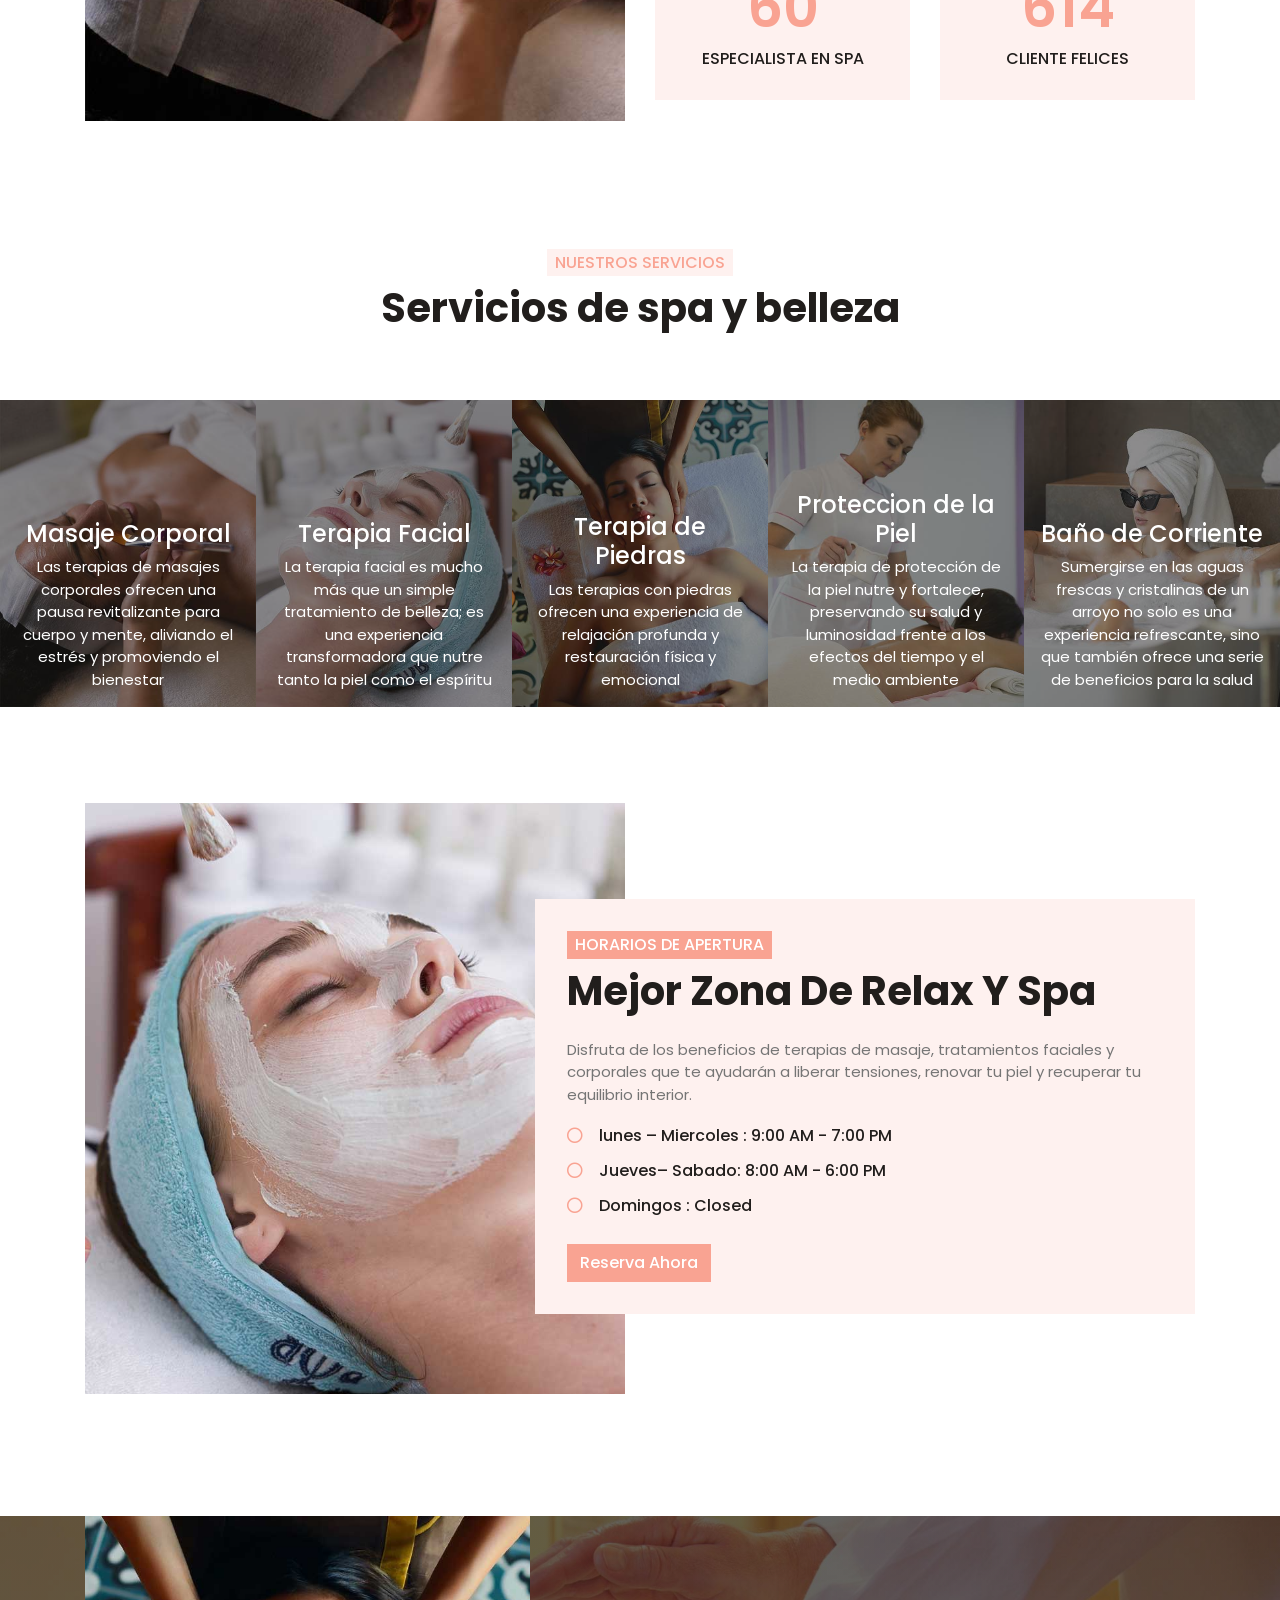
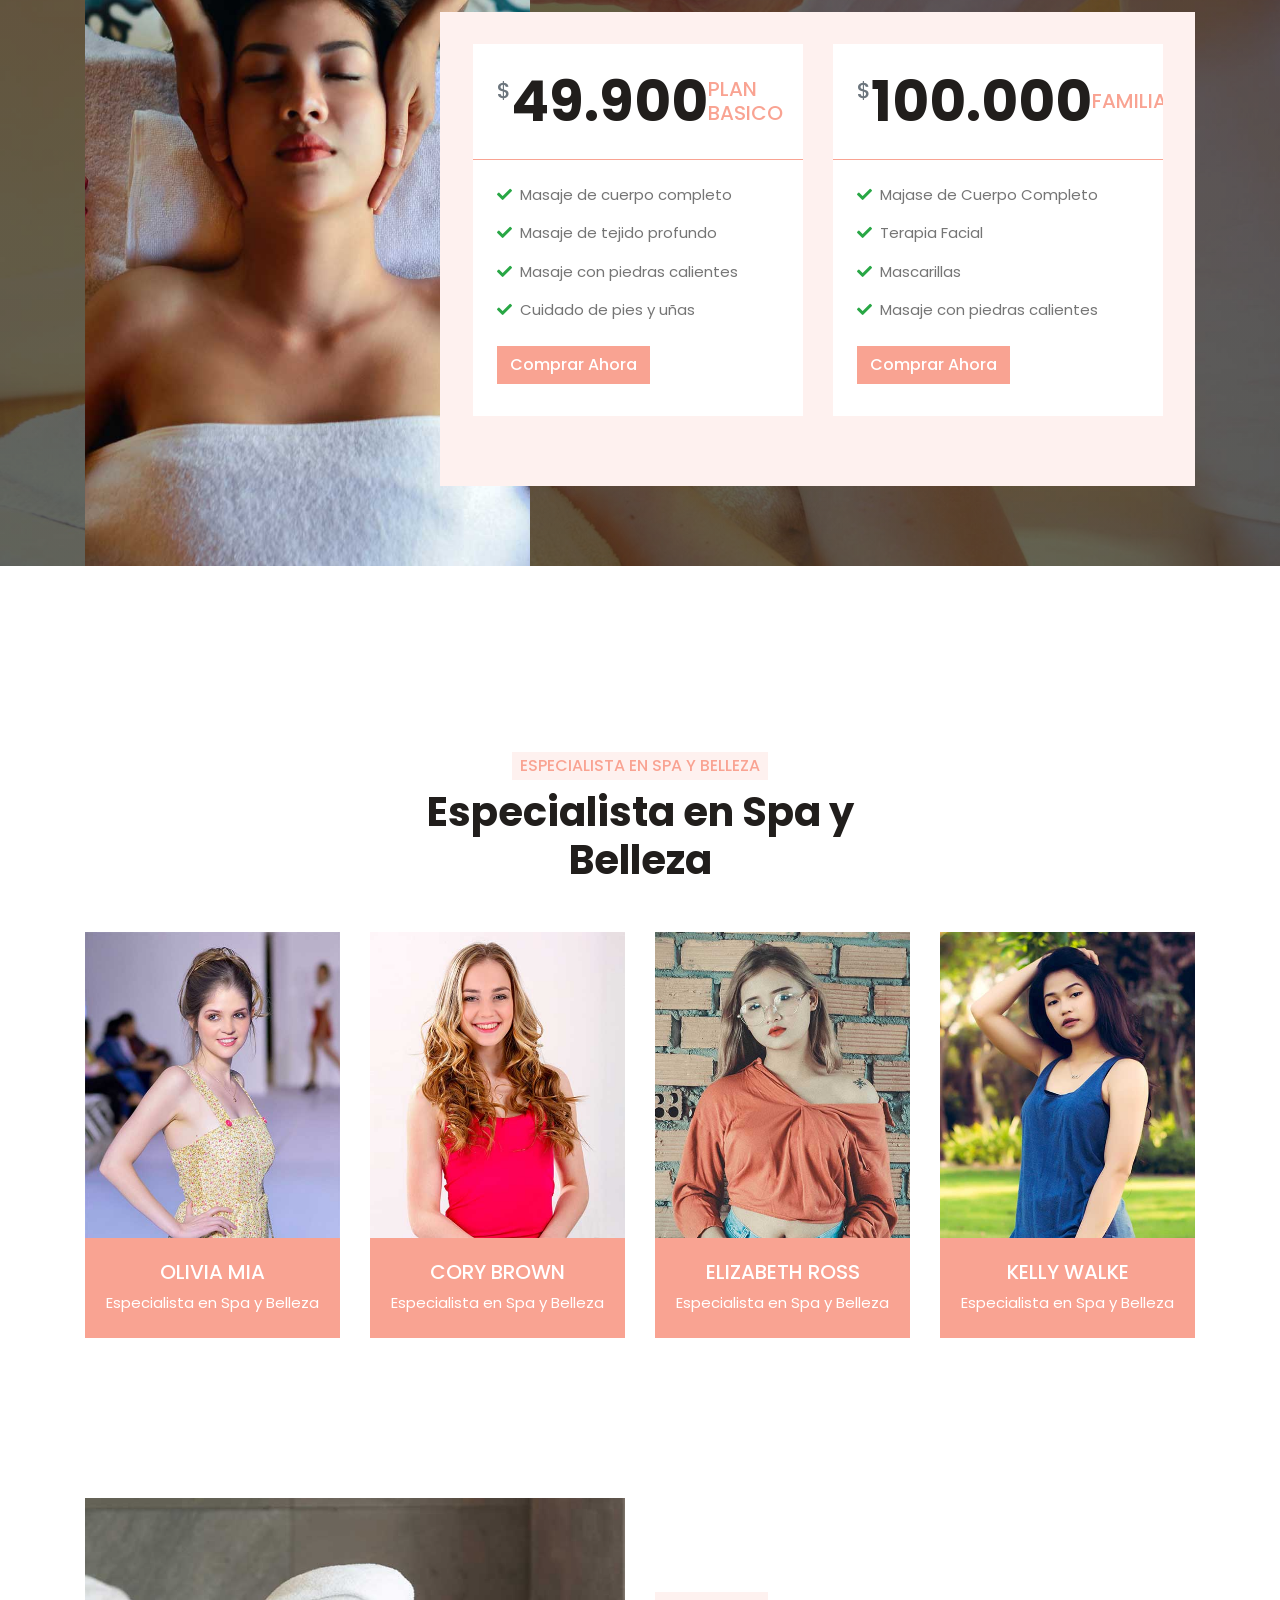
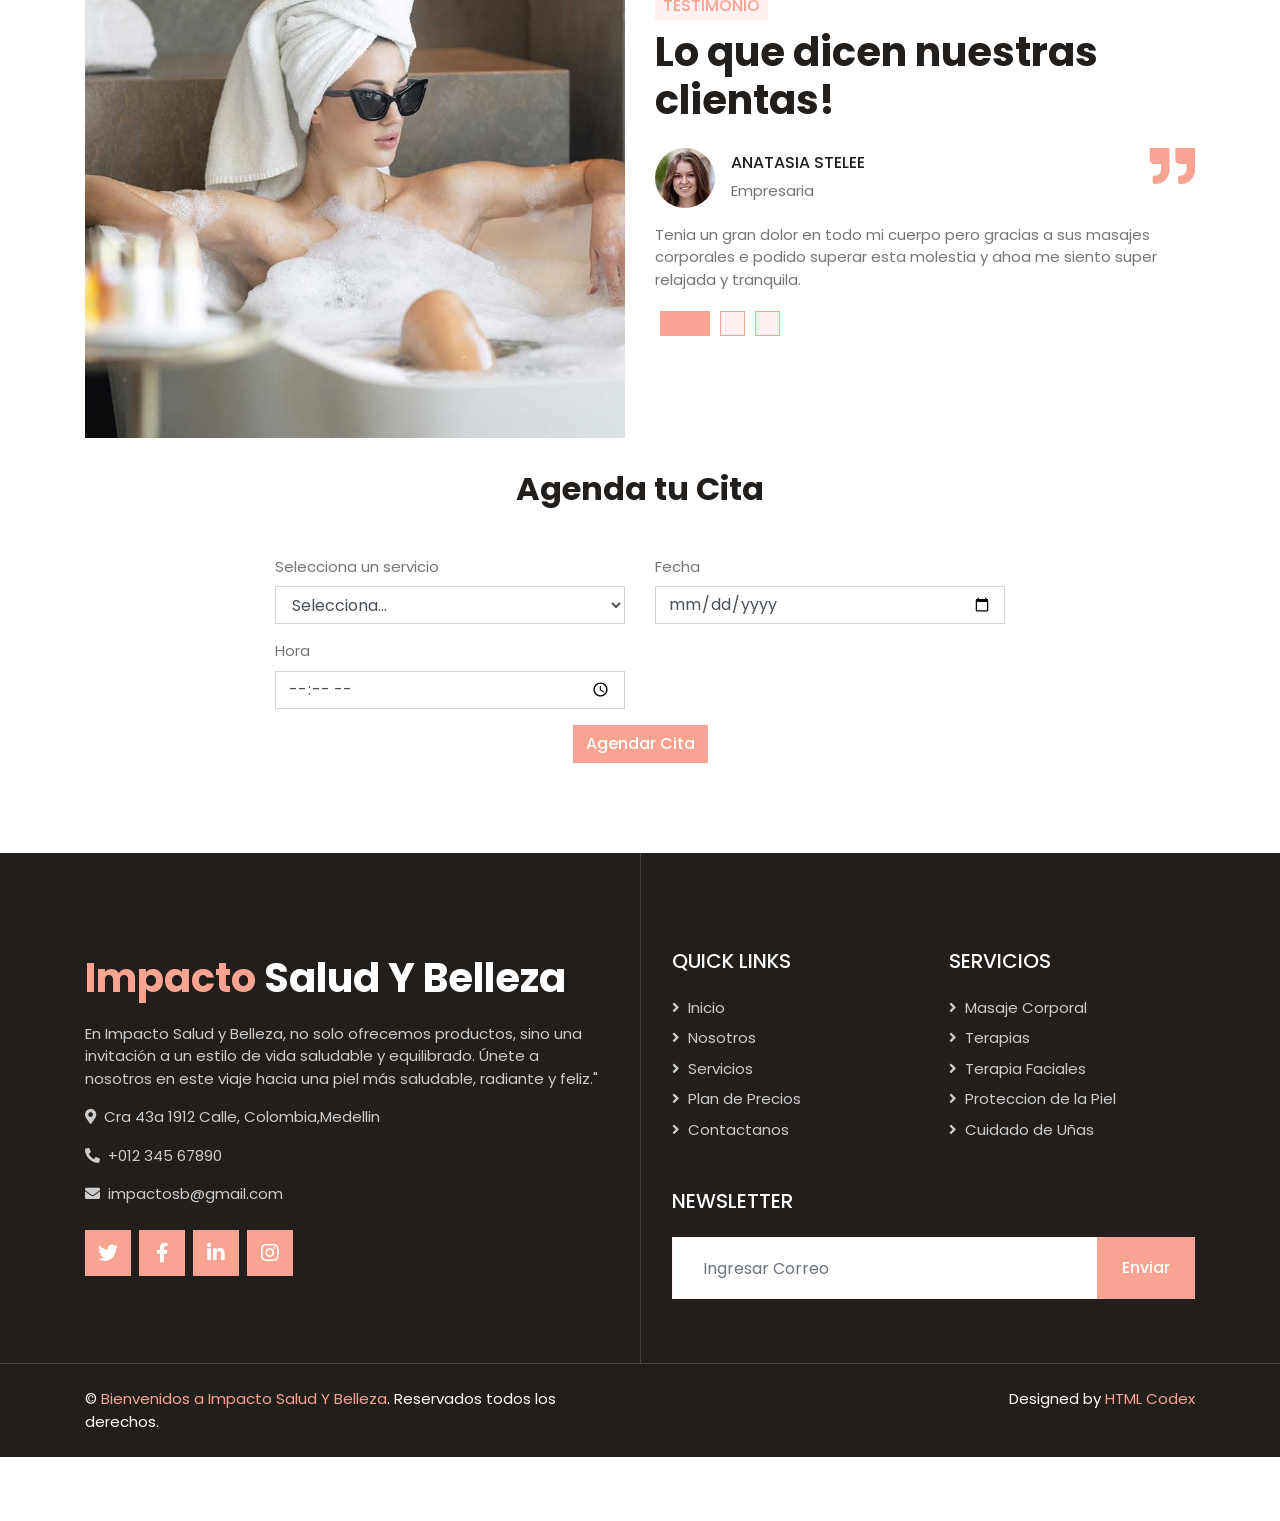
==== commit af431a17: "se cambia titulo principañ" ====
--- a/index_up.html
+++ b/index_up.html
@@ -115,7 +115,7 @@
                     <div class="carousel-caption d-flex flex-column align-items-center justify-content-center">
                         <div class="p-3" style="max-width: 900px;">
                             <h6 class="text-white text-uppercase mb-3 animate__animated animate__fadeInDown" style="letter-spacing: 3px;">Spa y centro de belleza</h6>
-                            <h3 class="display-3 text-capitalize text-white mb-3">Bienvenidos</h3>
+                            <h3 class="display-3 text-capitalize text-white mb-3">Bienvenidos a mi spa de Belleza</h3>
                             <p class="mx-md-5 px-5">En un mundo donde el autocuidado es fundamental, en IMSB creemos que cada persona merece sentirse y lucir lo mejor posible. Por eso, nuestra gama de productos abarca desde limpiadores suaves hasta tratamientos rejuvenecedores, diseñados para satisfacer las necesidades individuales de cada tipo de piel.</p>
                             <a class="btn btn-outline-light py-3 px-4 mt-3 animate__animated animate__fadeInUp" href="#">Agende Su Cita</a>
                         </div>
--- a/css/style.css
+++ b/css/style.css
@@ -20,7 +20,7 @@
   --teal: #20c997;
   --cyan: #17a2b8;
   --white: #fff;
-  --gray: #6c757d;
+  --gray: #586169;
   --gray-dark: #343a40;
   --primary: #F9A392;
   --secondary: #6EBBF6;
@@ -31,7 +31,7 @@
   --light: #FEF1EF;
   --dark: #211E1C;
   --breakpoint-xs: 0;
-  --breakpoint-sm: 576px;
+  --breakpoint-sm: 577px;
   --breakpoint-md: 768px;
   --breakpoint-lg: 992px;
   --breakpoint-xl: 1200px;
@@ -79,7 +79,7 @@
 
 h1, h2, h3, h4, h5, h6 {
   margin-top: 0;
-  margin-bottom: 0.5rem;
+  margin-bottom: 0.4rem;
 }
 
 p {
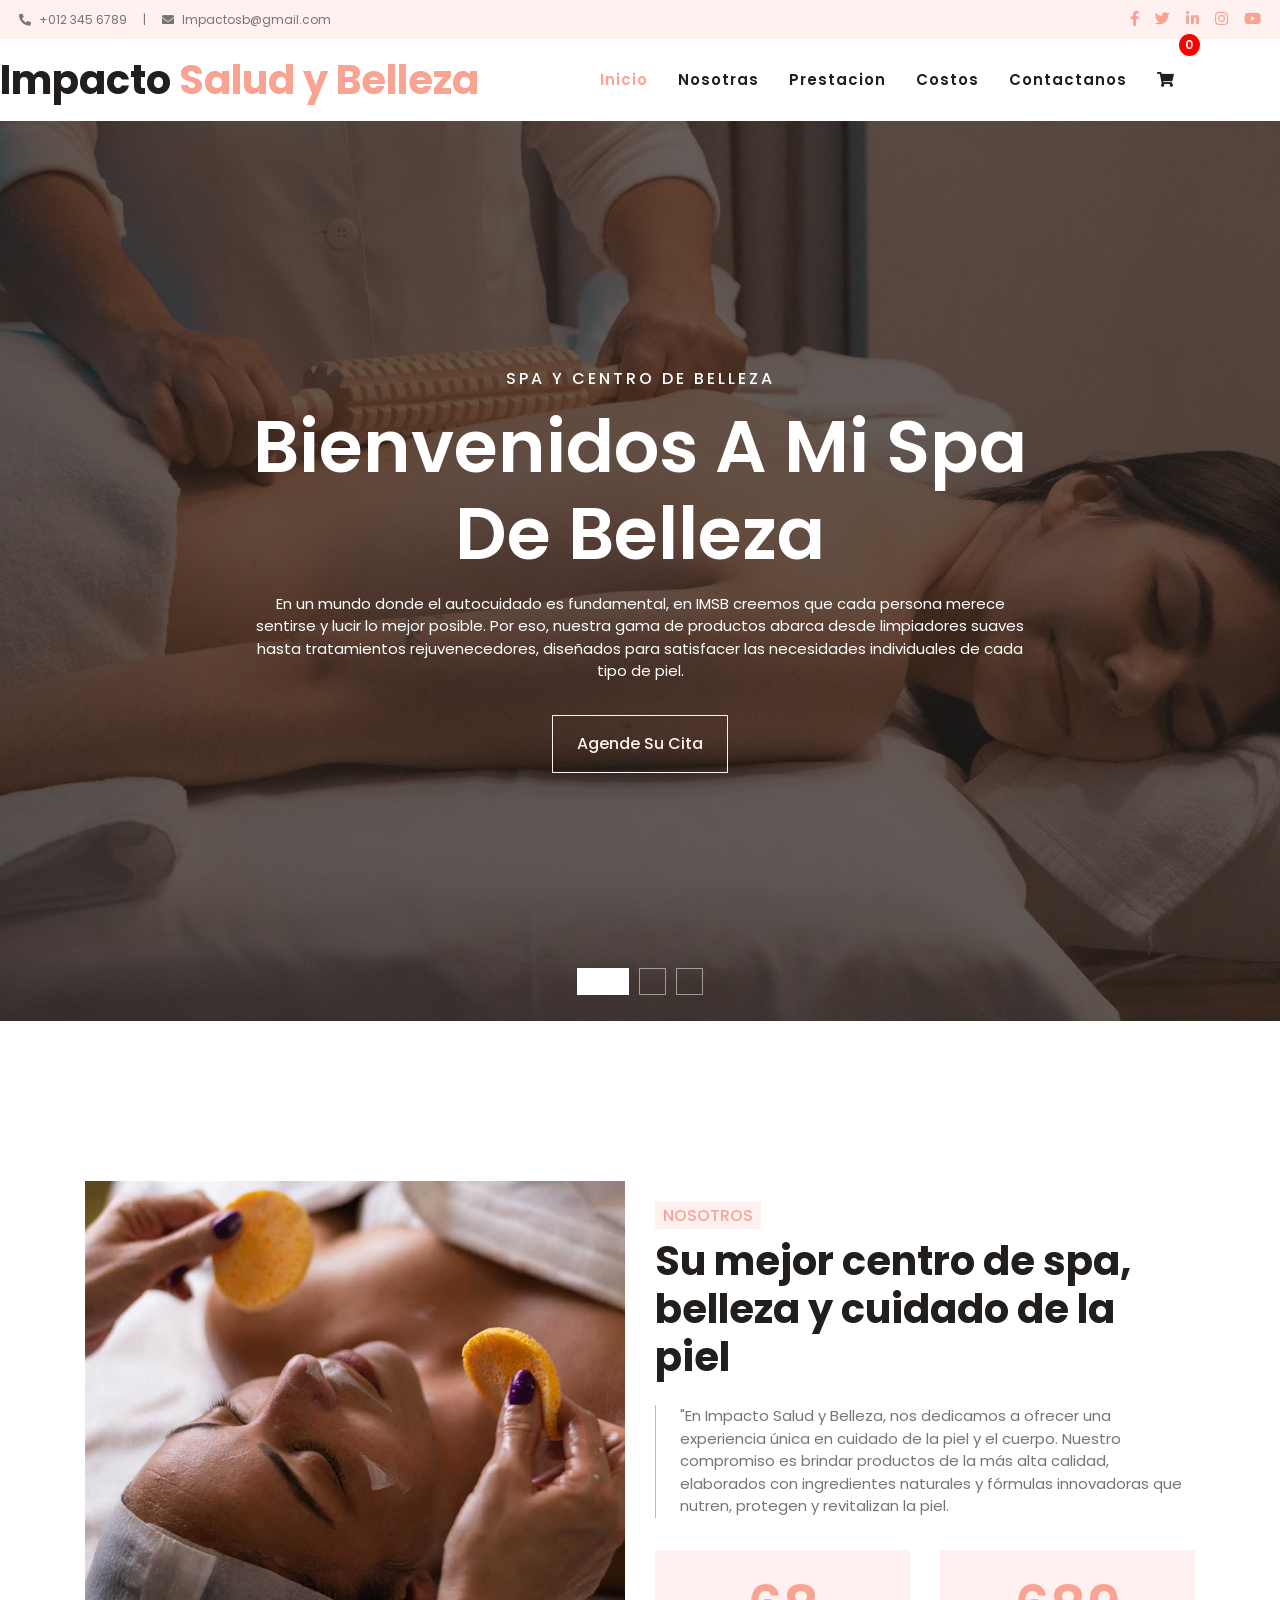
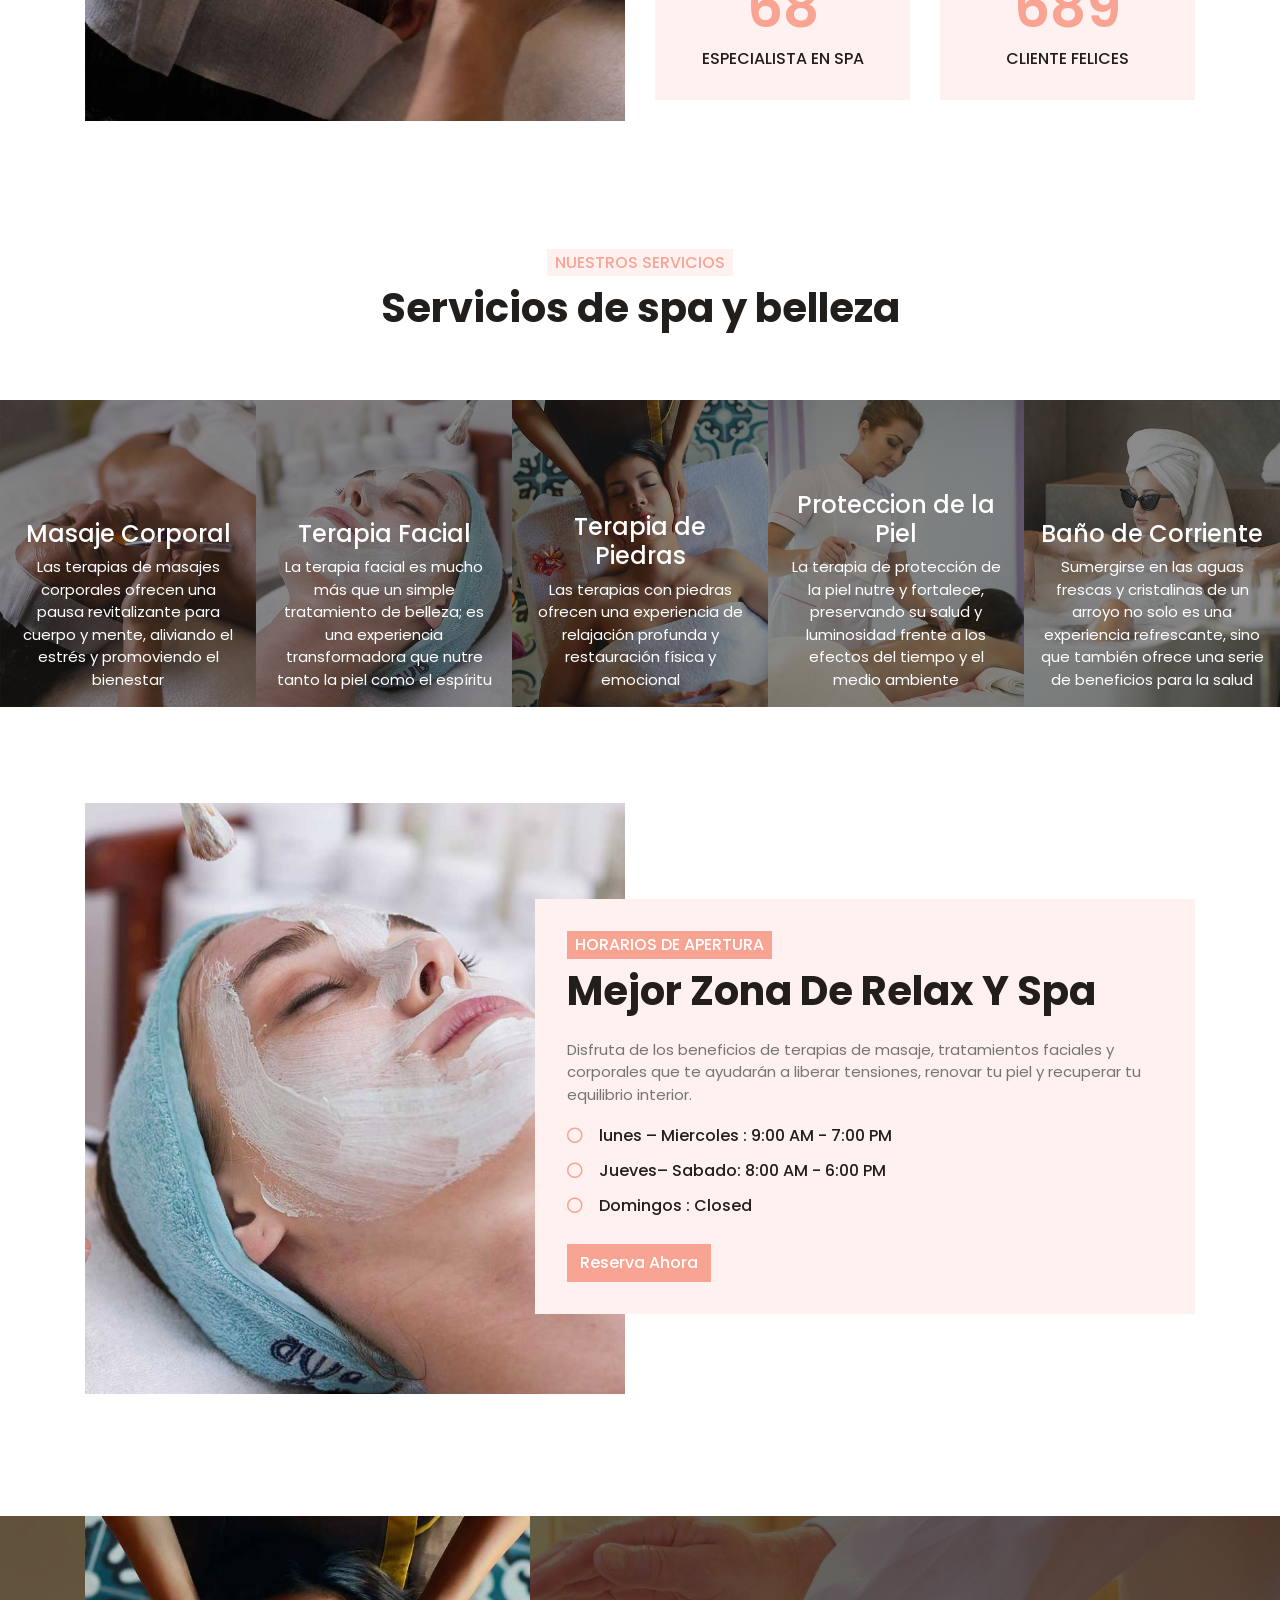
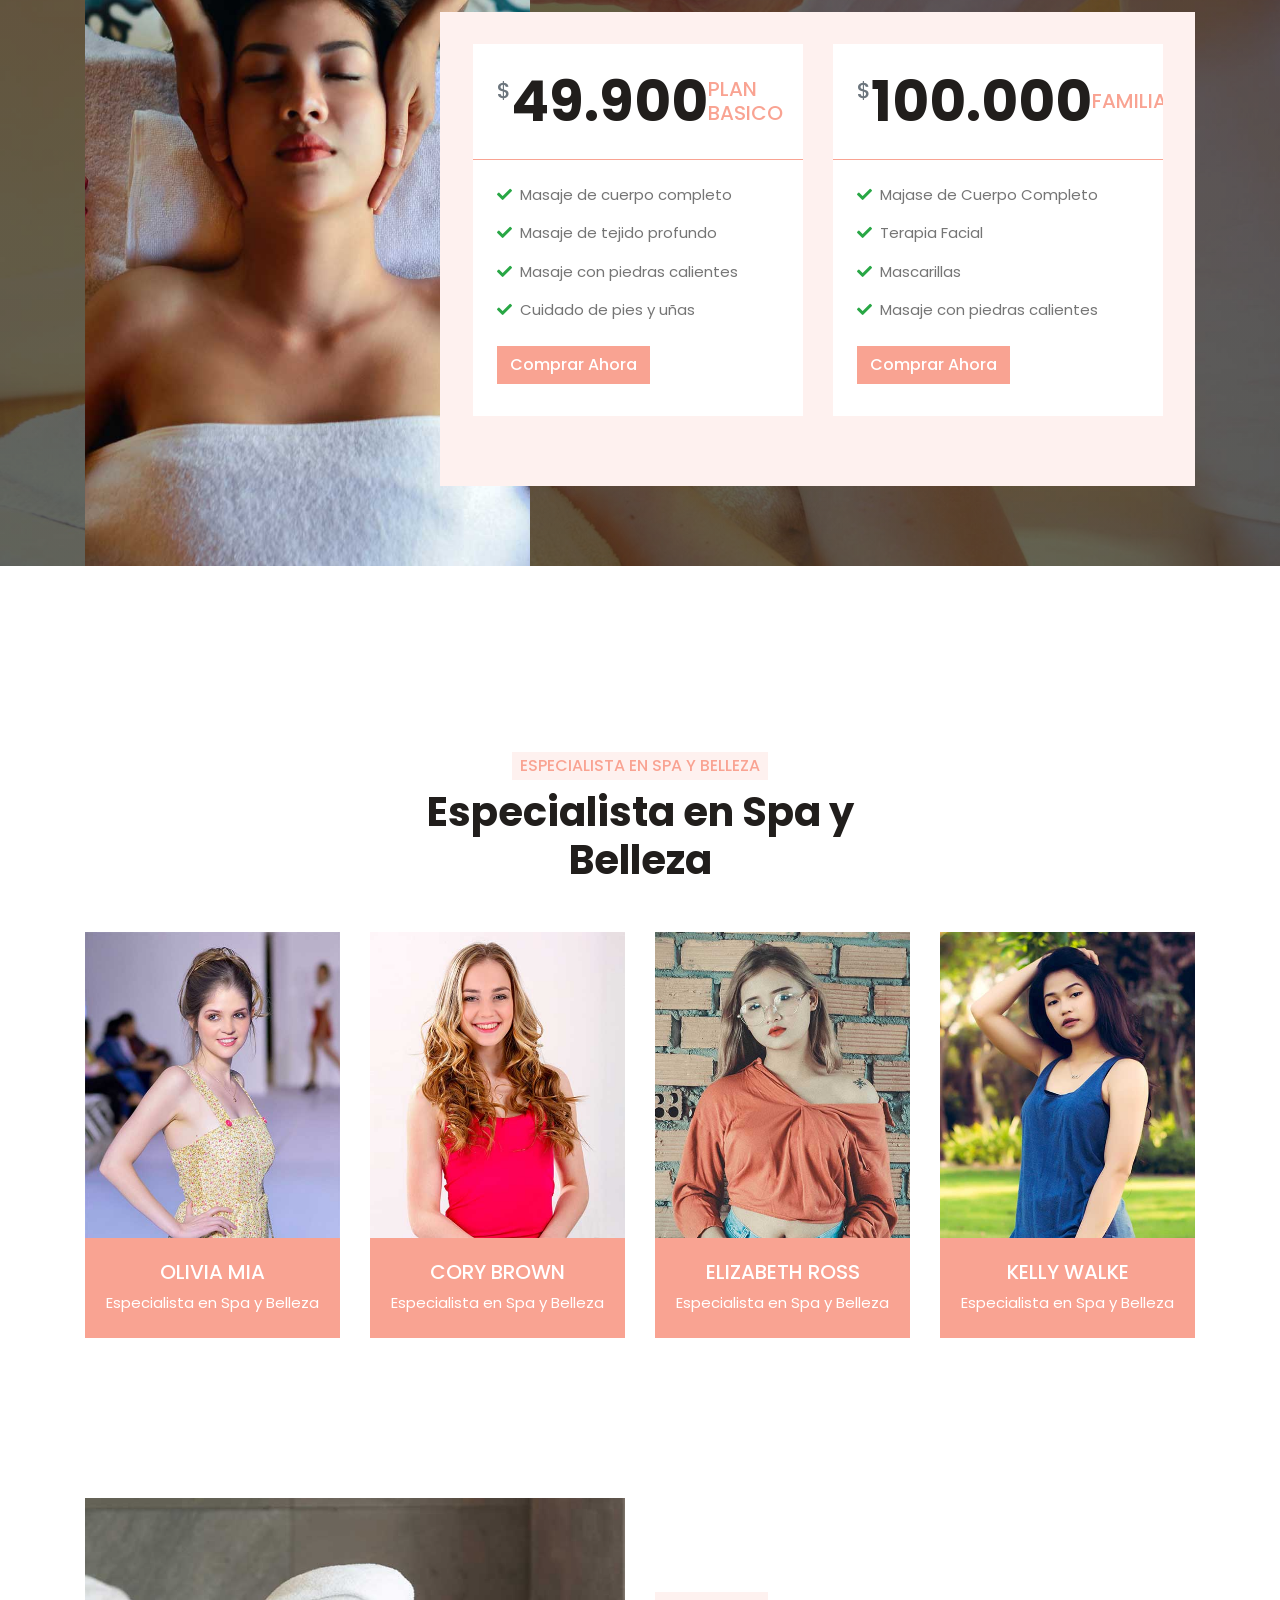
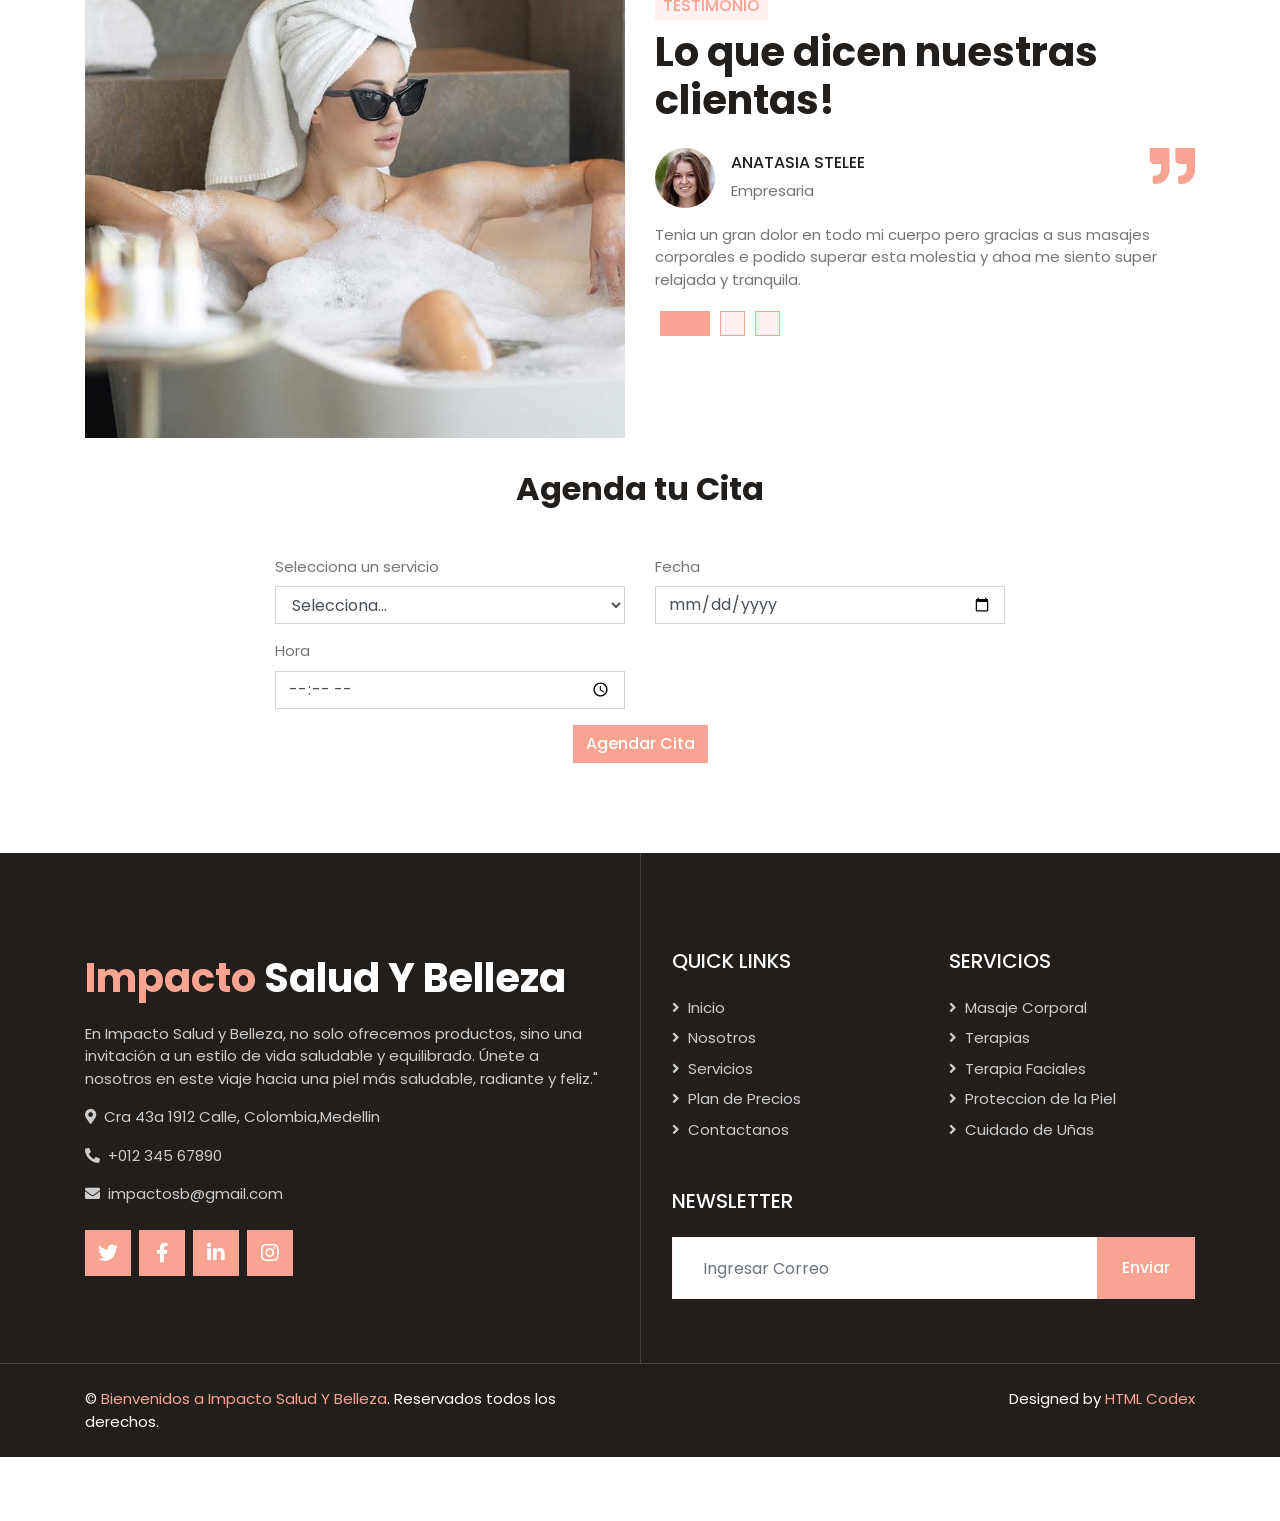
==== commit 4843b075: "se modifica nombre de clase" ====
--- a/index_up.html
+++ b/index_up.html
@@ -116,7 +116,7 @@
                         <div class="p-3" style="max-width: 900px;">
                             <h6 class="text-white text-uppercase mb-3 animate__animated animate__fadeInDown" style="letter-spacing: 3px;">Spa y centro de belleza</h6>
                             <h3 class="display-3 text-capitalize text-white mb-3">Bienvenidos a mi spa de Belleza</h3>
-                            <p class="mx-md-5 px-5">En un mundo donde el autocuidado es fundamental, en IMSB creemos que cada persona merece sentirse y lucir lo mejor posible. Por eso, nuestra gama de productos abarca desde limpiadores suaves hasta tratamientos rejuvenecedores, diseñados para satisfacer las necesidades individuales de cada tipo de piel.</p>
+                            <p class="mx-md-4 px-4">En un mundo donde el autocuidado es fundamental, en IMSB creemos que cada persona merece sentirse y lucir lo mejor posible. Por eso, nuestra gama de productos abarca desde limpiadores suaves hasta tratamientos rejuvenecedores, diseñados para satisfacer las necesidades individuales de cada tipo de piel.</p>
                             <a class="btn btn-outline-light py-3 px-4 mt-3 animate__animated animate__fadeInUp" href="#">Agende Su Cita</a>
                         </div>
                     </div>
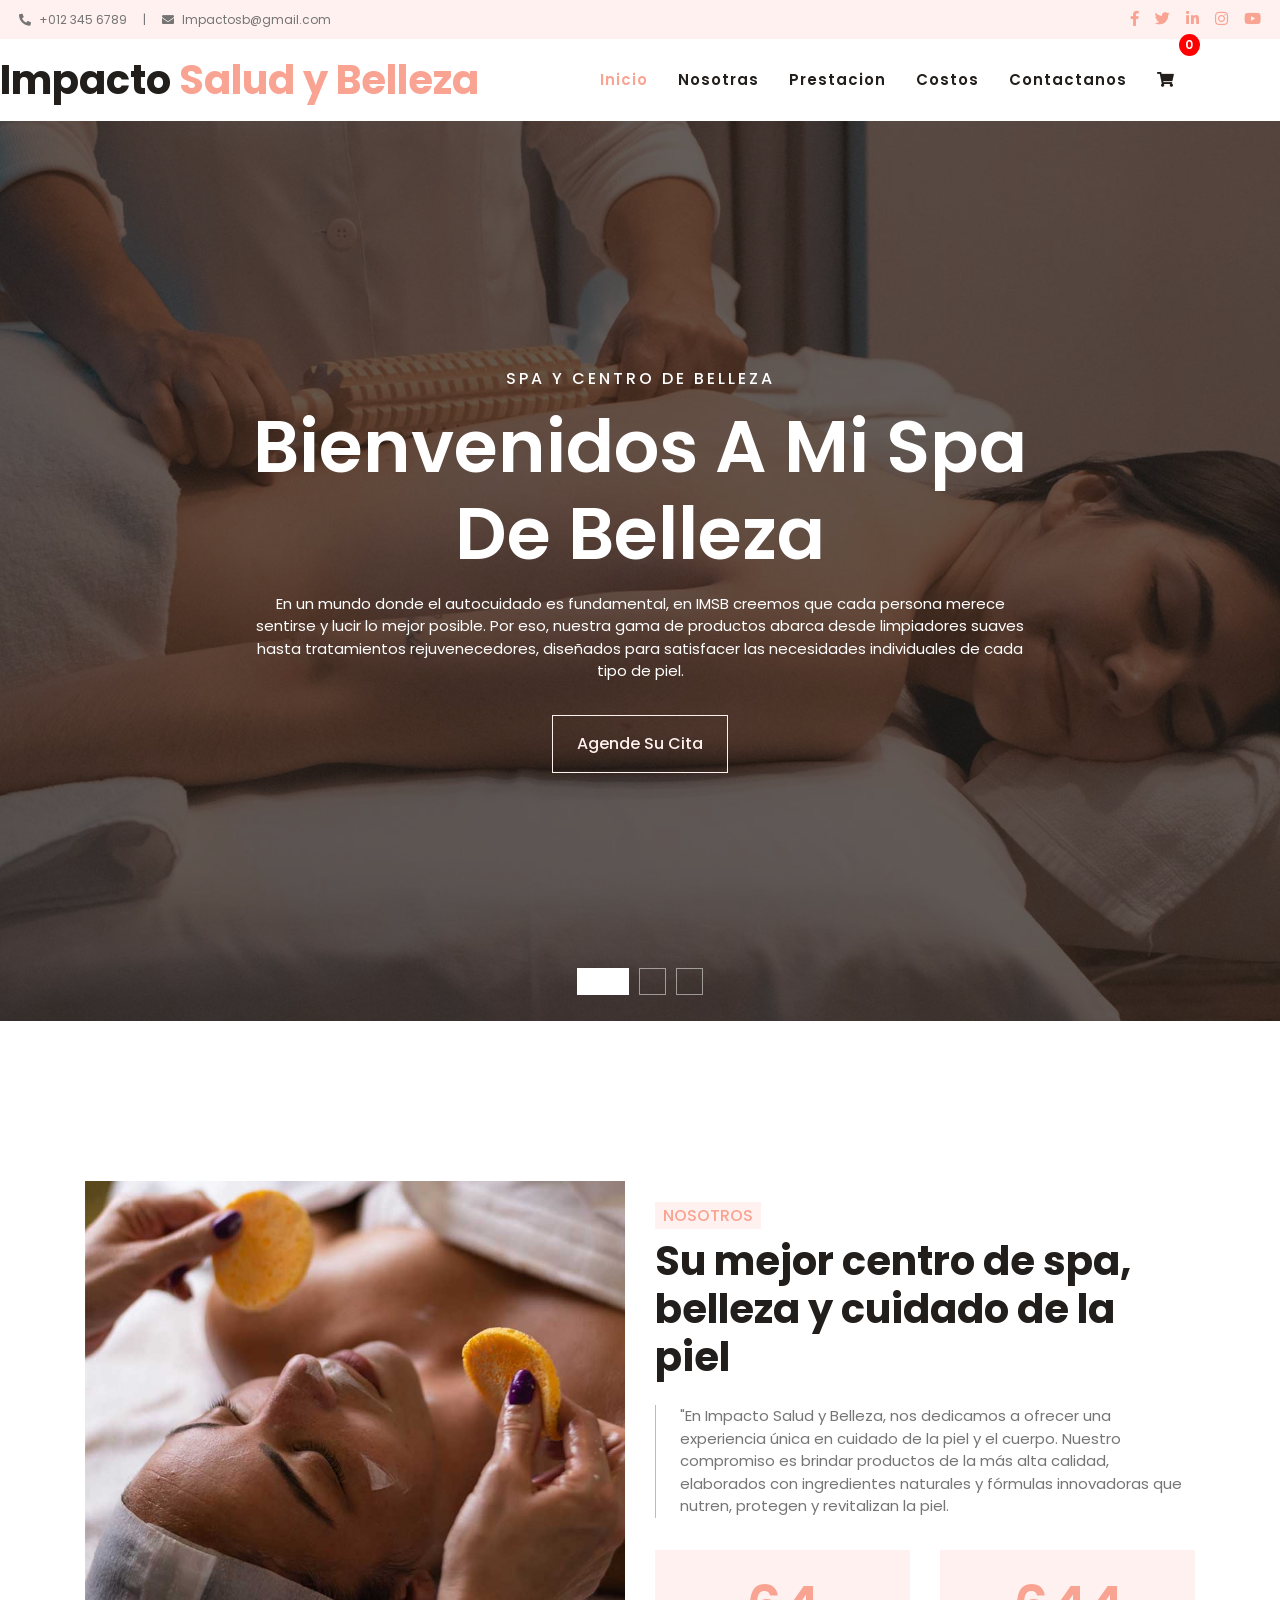
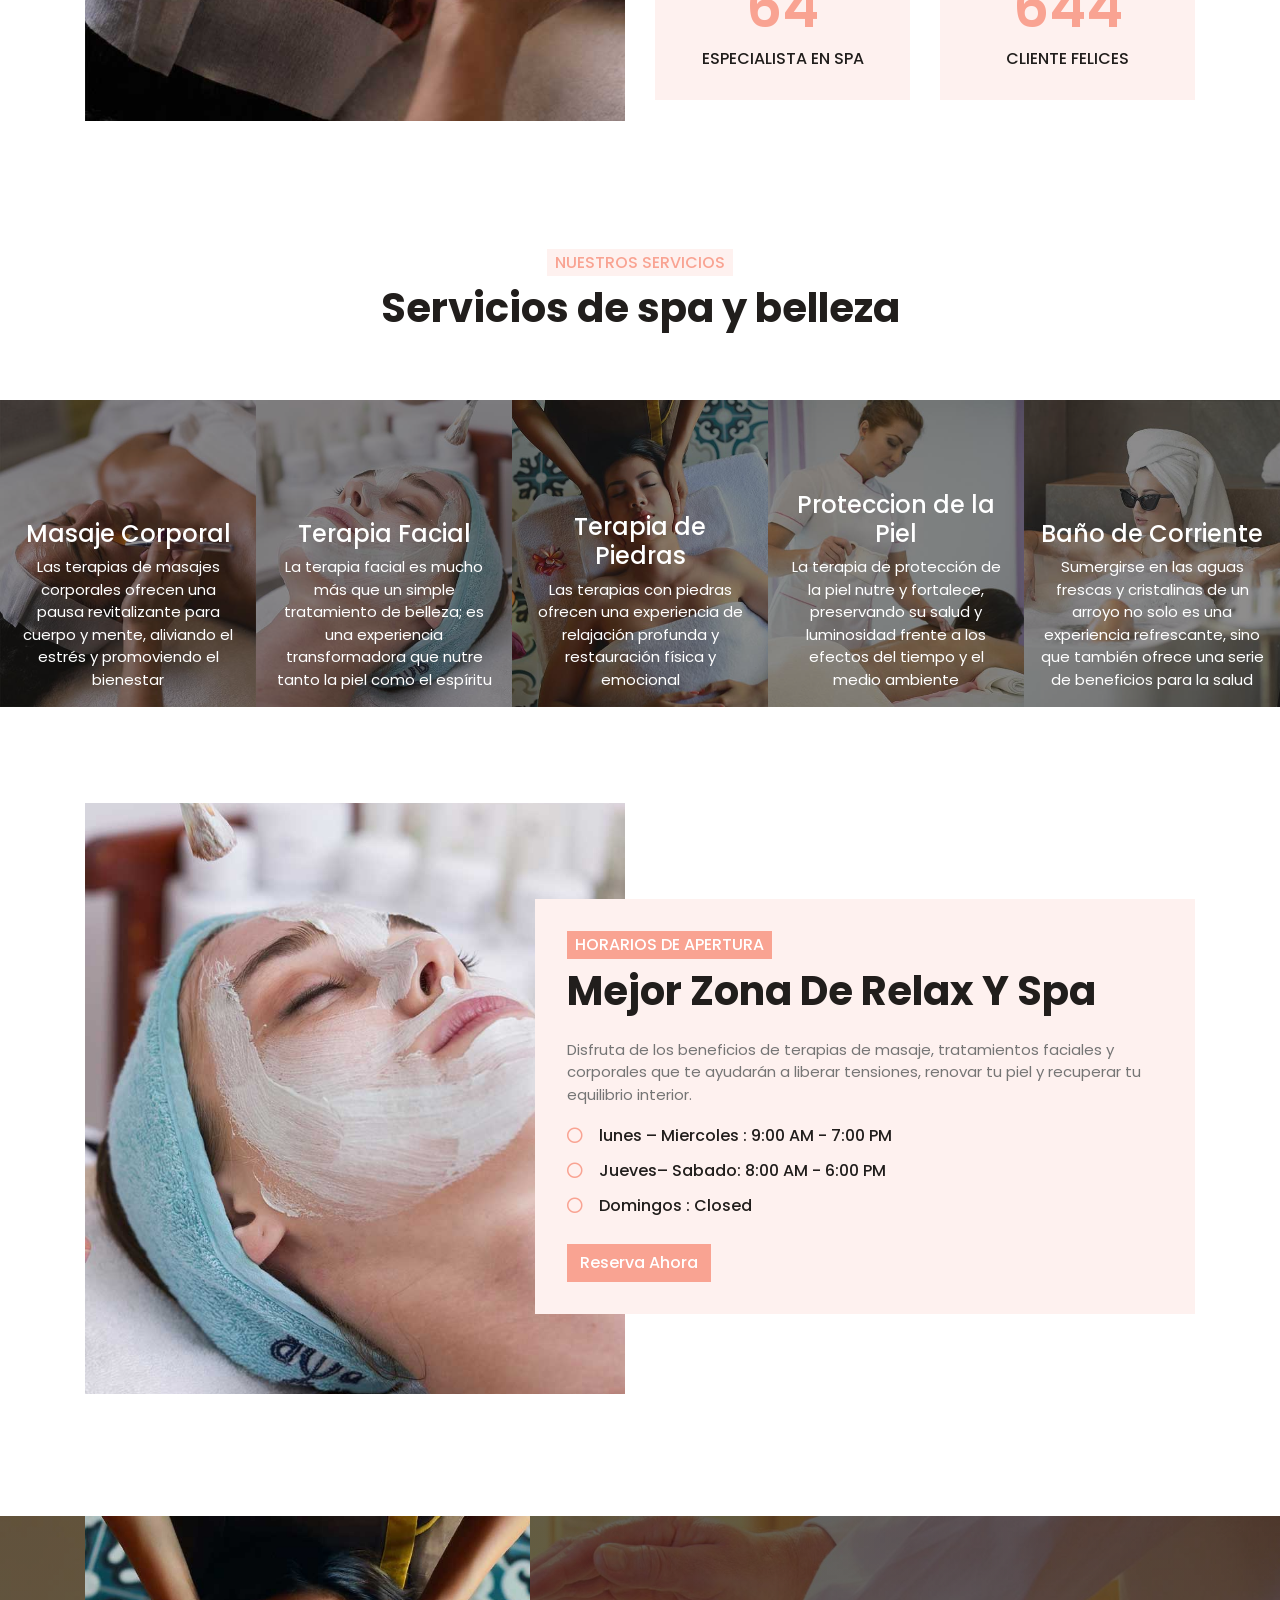
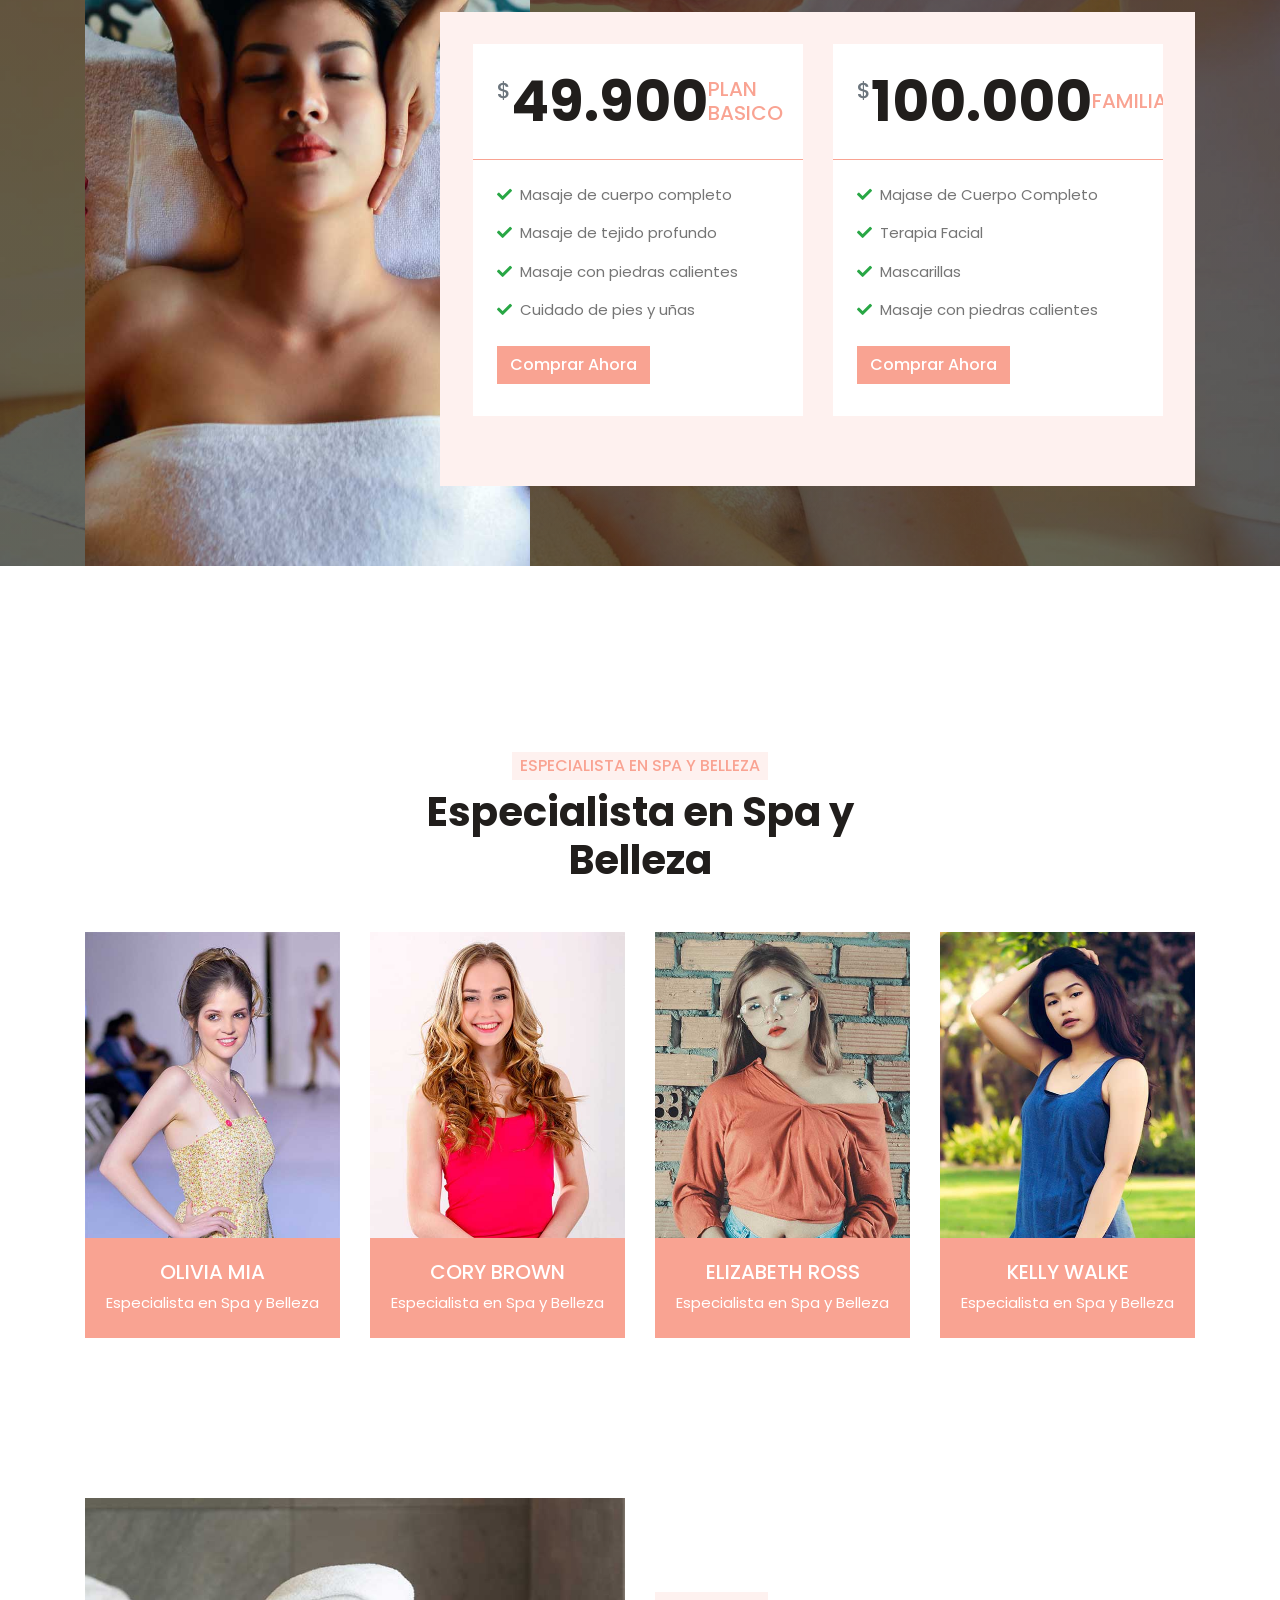
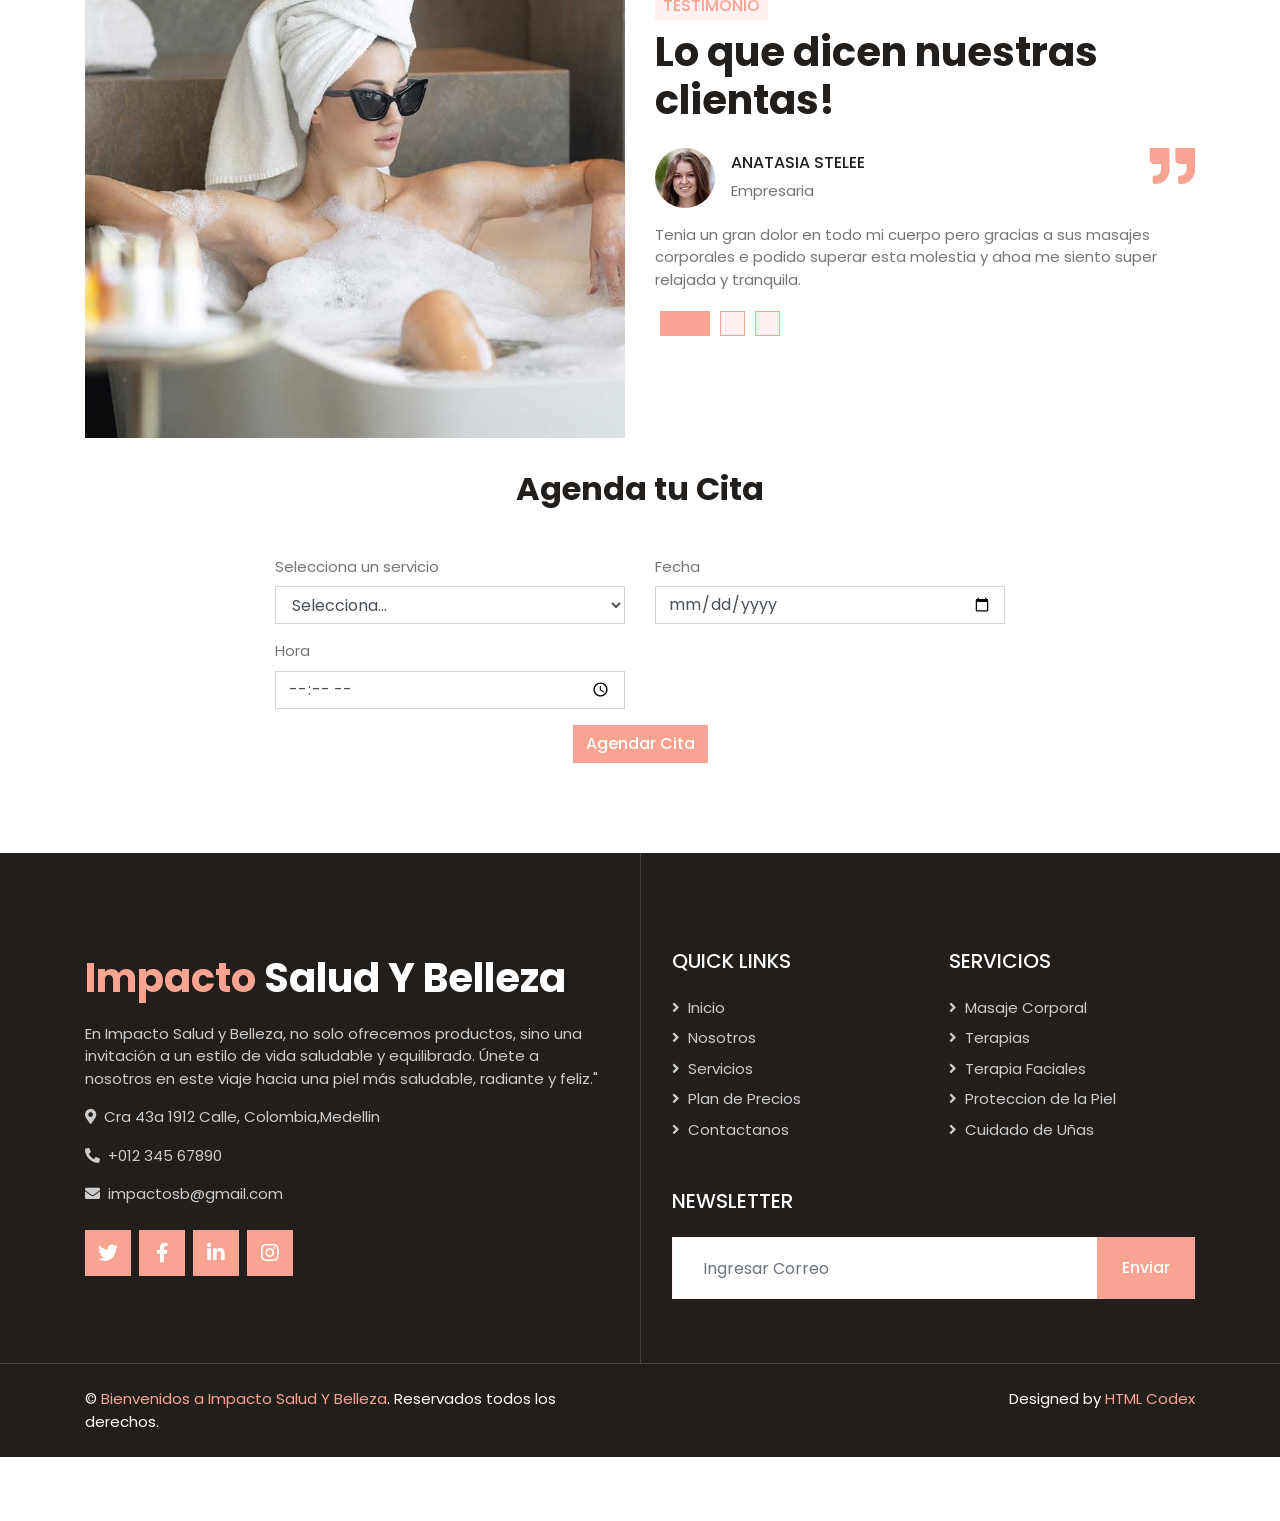
==== commit 11af50f0: "Versión final del proyecto lista para entrega" ====
--- a/index_up.html
+++ b/index_up.html
@@ -136,7 +136,7 @@
                     <img class="position-absolute w-100 h-100" src="img/carousel-3.jpg" style="object-fit: cover;">
                     <div class="carousel-caption d-flex flex-column align-items-center justify-content-center">
                         <div class="p-3" style="max-width: 900px;">
-                            <h6 class="text-white text-uppercase mb-3 animate__animated animate__fadeInDown" style="letter-spacing: 3px;">Spa y centro de belleza</h6>
+                            <h6 class="text-white text-uppercase mb-3 animate__animated animate__fadeInDown" style="letter-spacing: 3px;">Spa y centro de relajación</h6>
                             <h3 class="display-3 text-capitalize text-white mb-3">Tratamiento para la celulitis</h3>
                             <p class="mx-md-5 px-5">En un mundo donde el autocuidado es fundamental, en IMSB creemos que cada persona merece sentirse y lucir lo mejor posible. Por eso, nuestra gama de productos abarca desde limpiadores suaves hasta tratamientos rejuvenecedores, diseñados para satisfacer las necesidades individuales de cada tipo de piel</p>
                             <a class="btn btn-outline-light py-3 px-4 mt-3 animate__animated animate__fadeInUp" href="#">Agende Su Cita</a>
